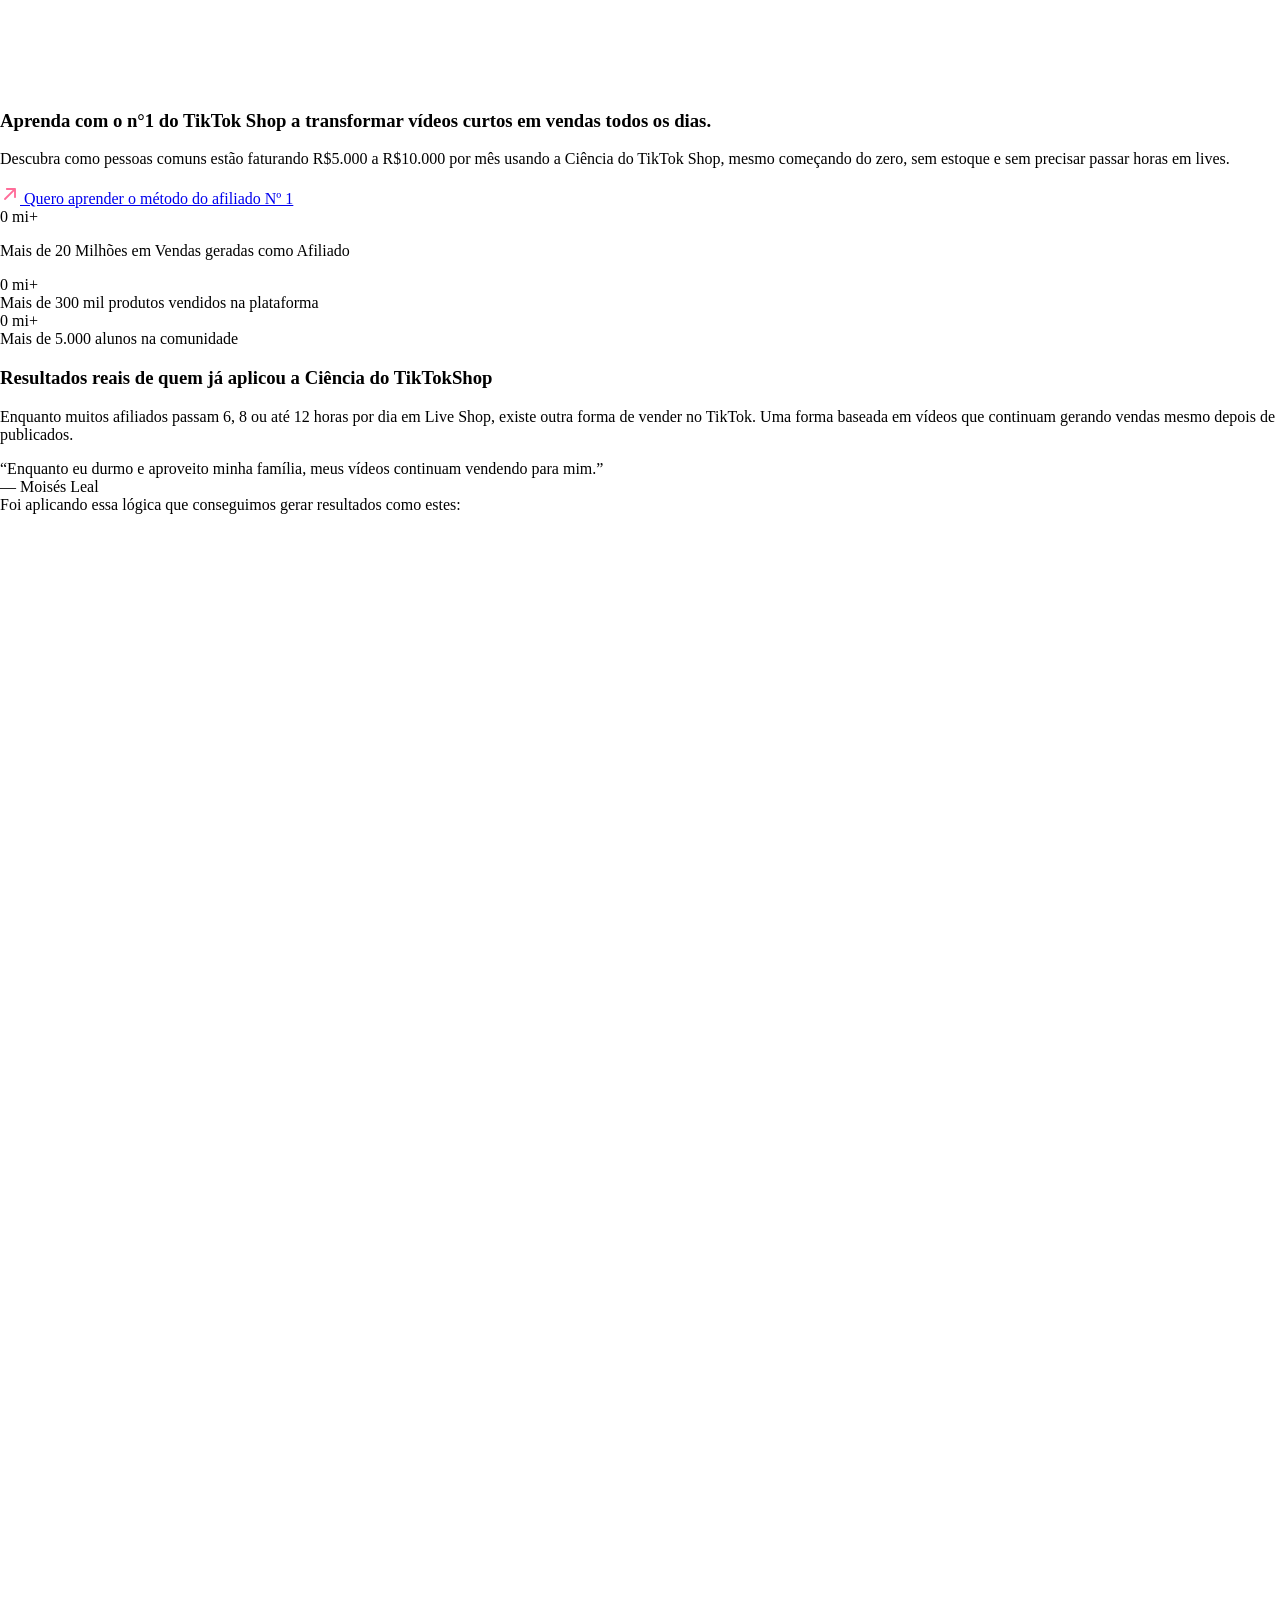
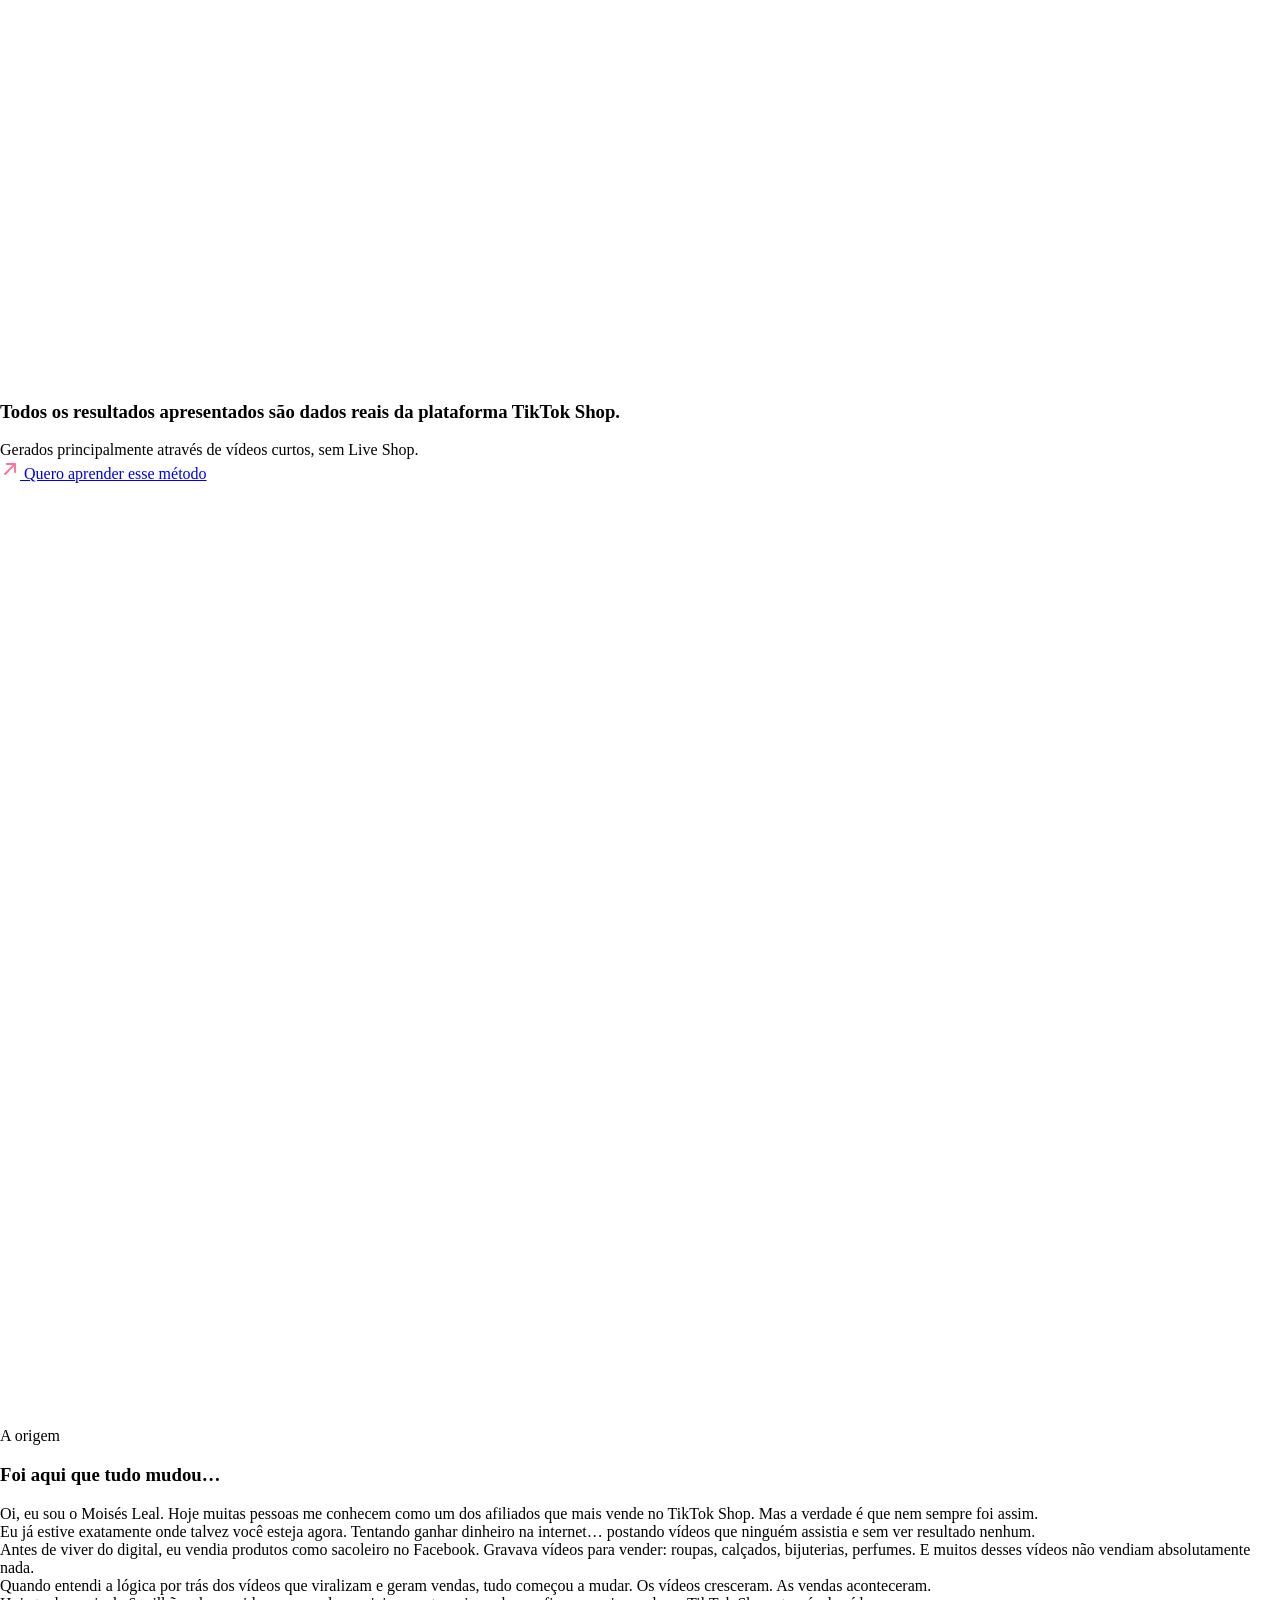
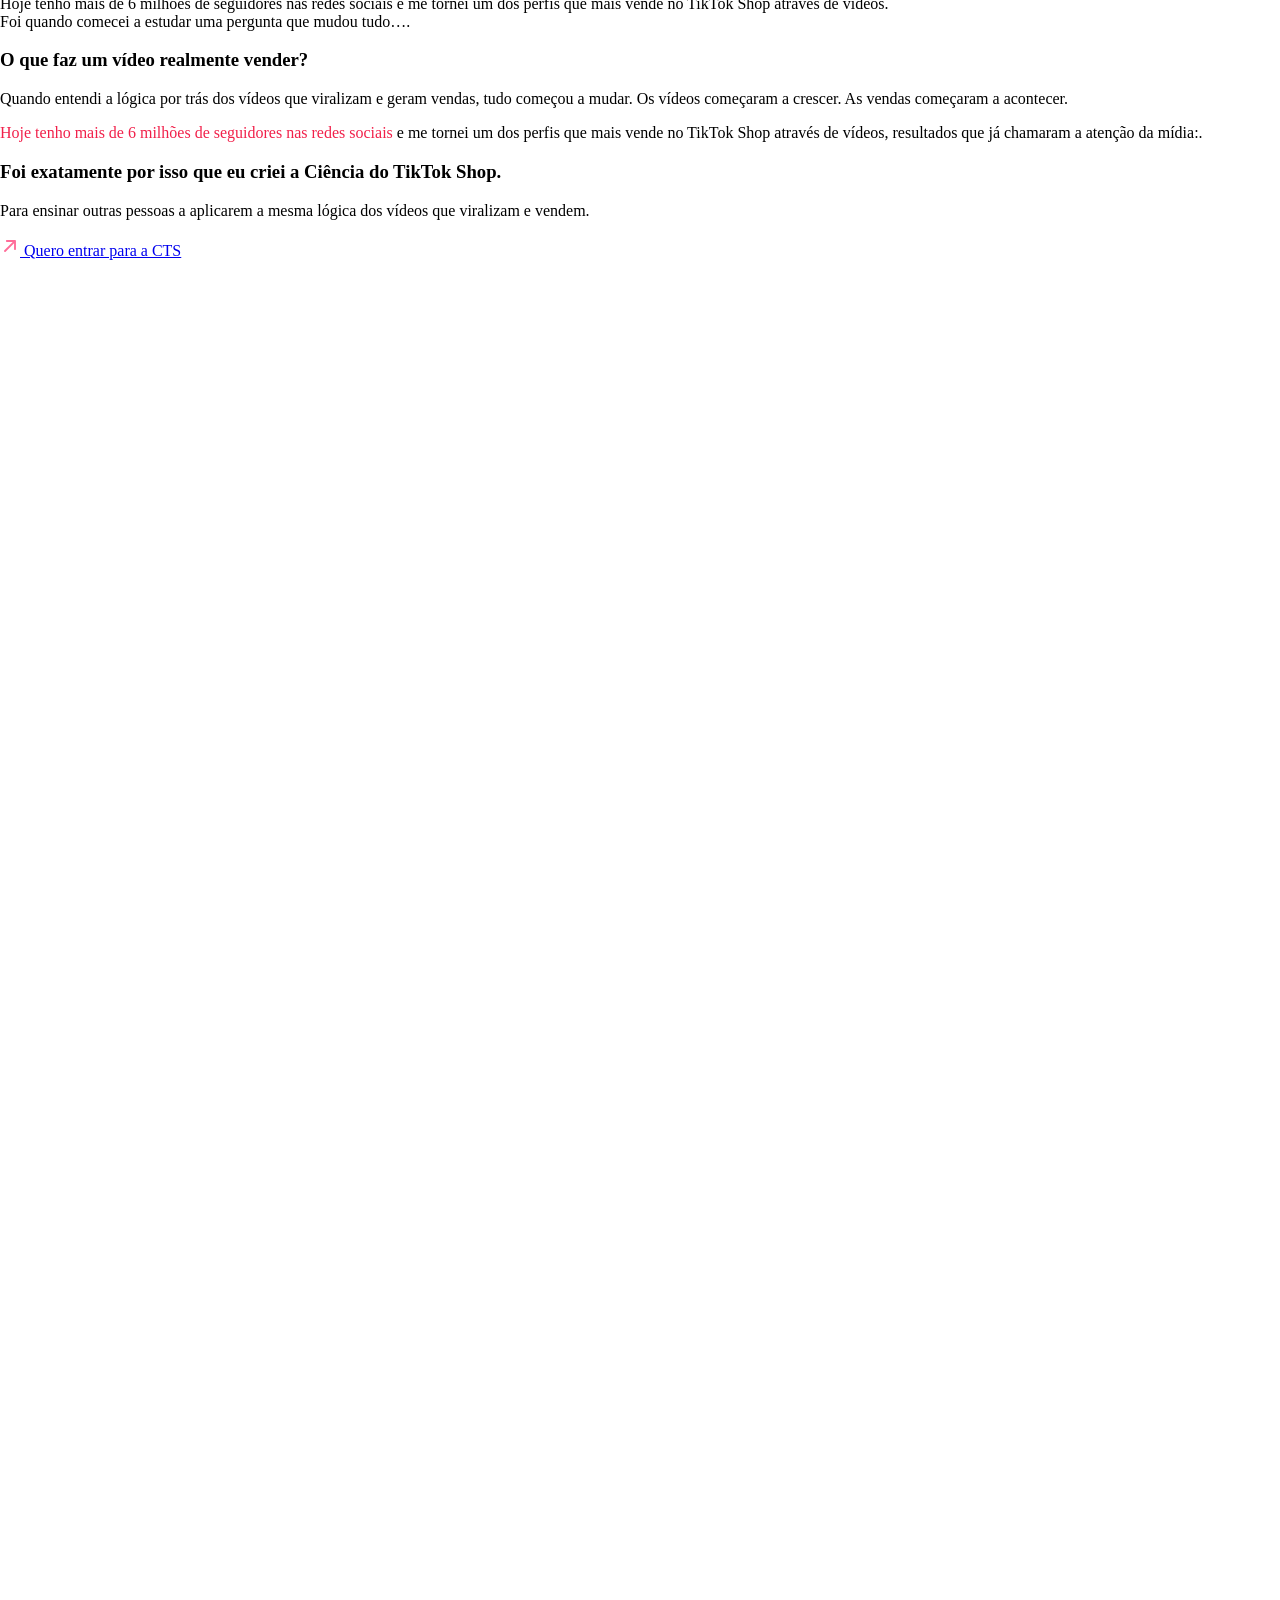
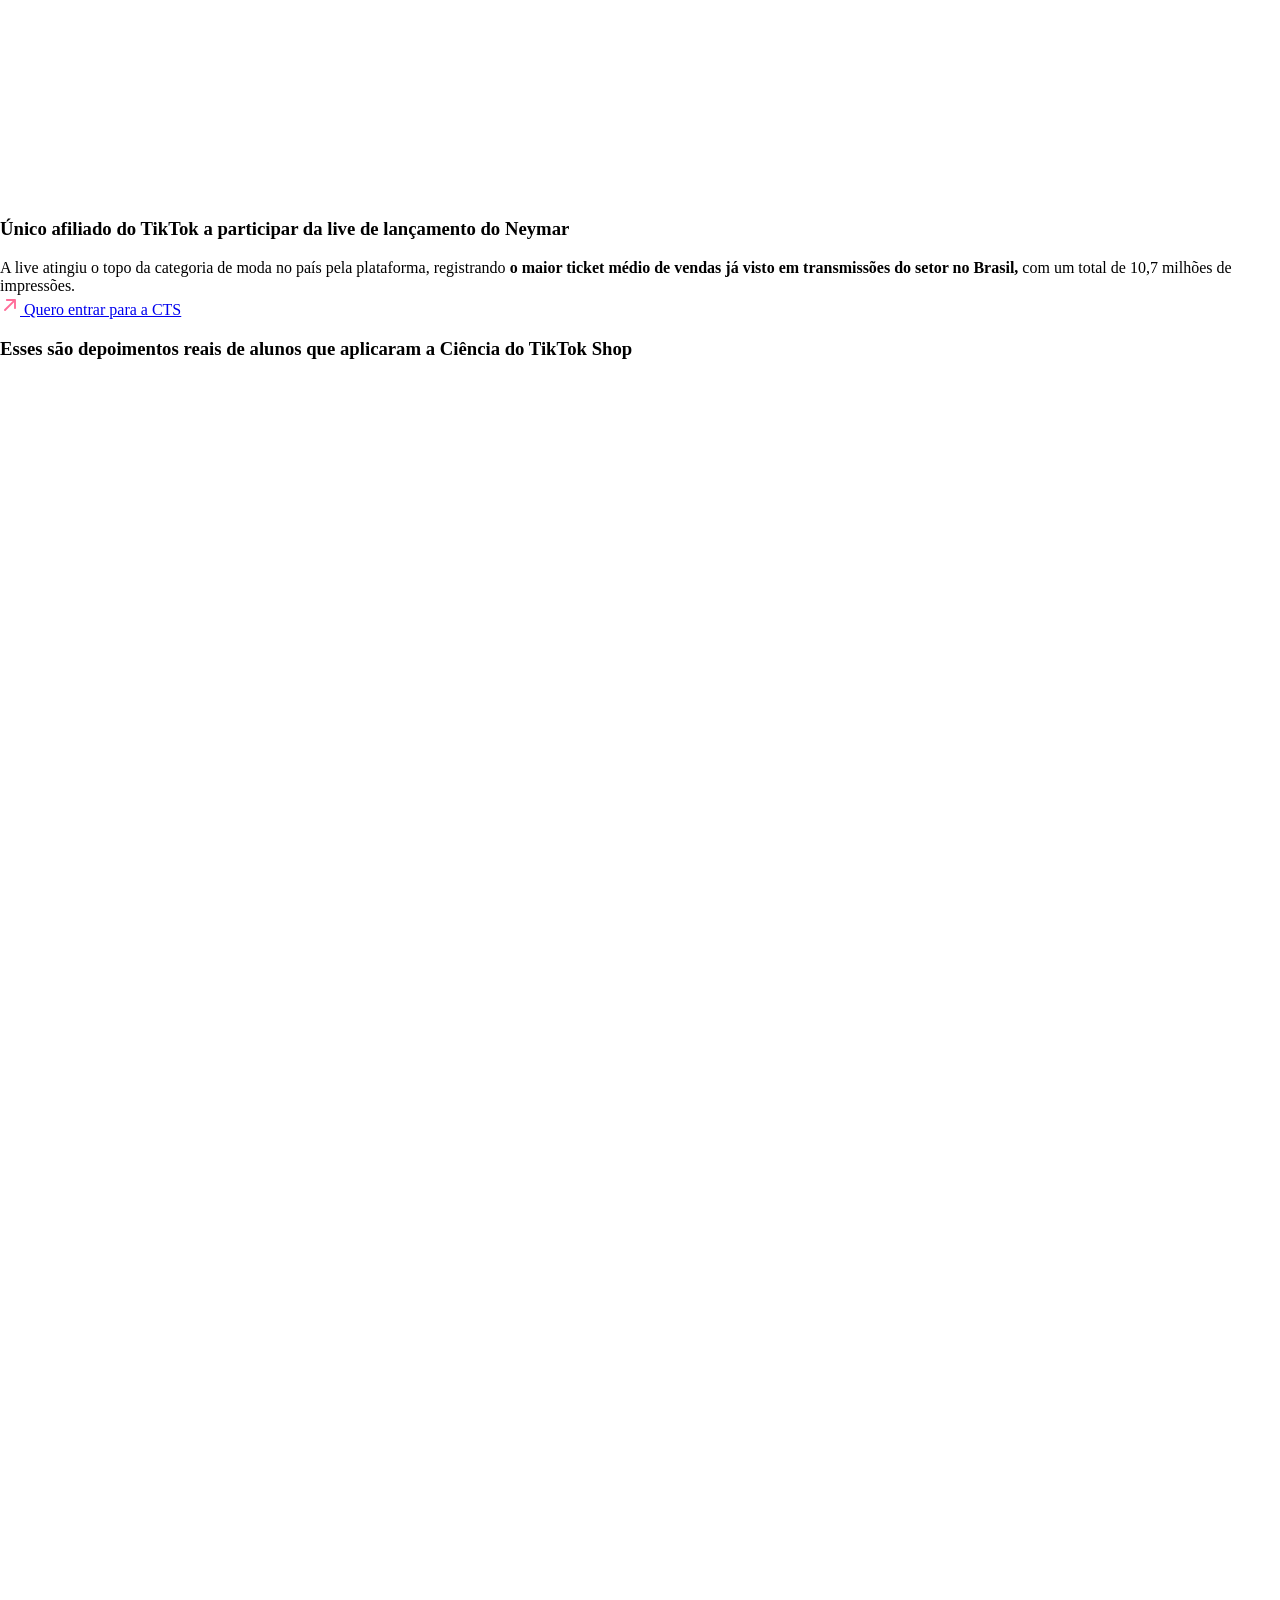
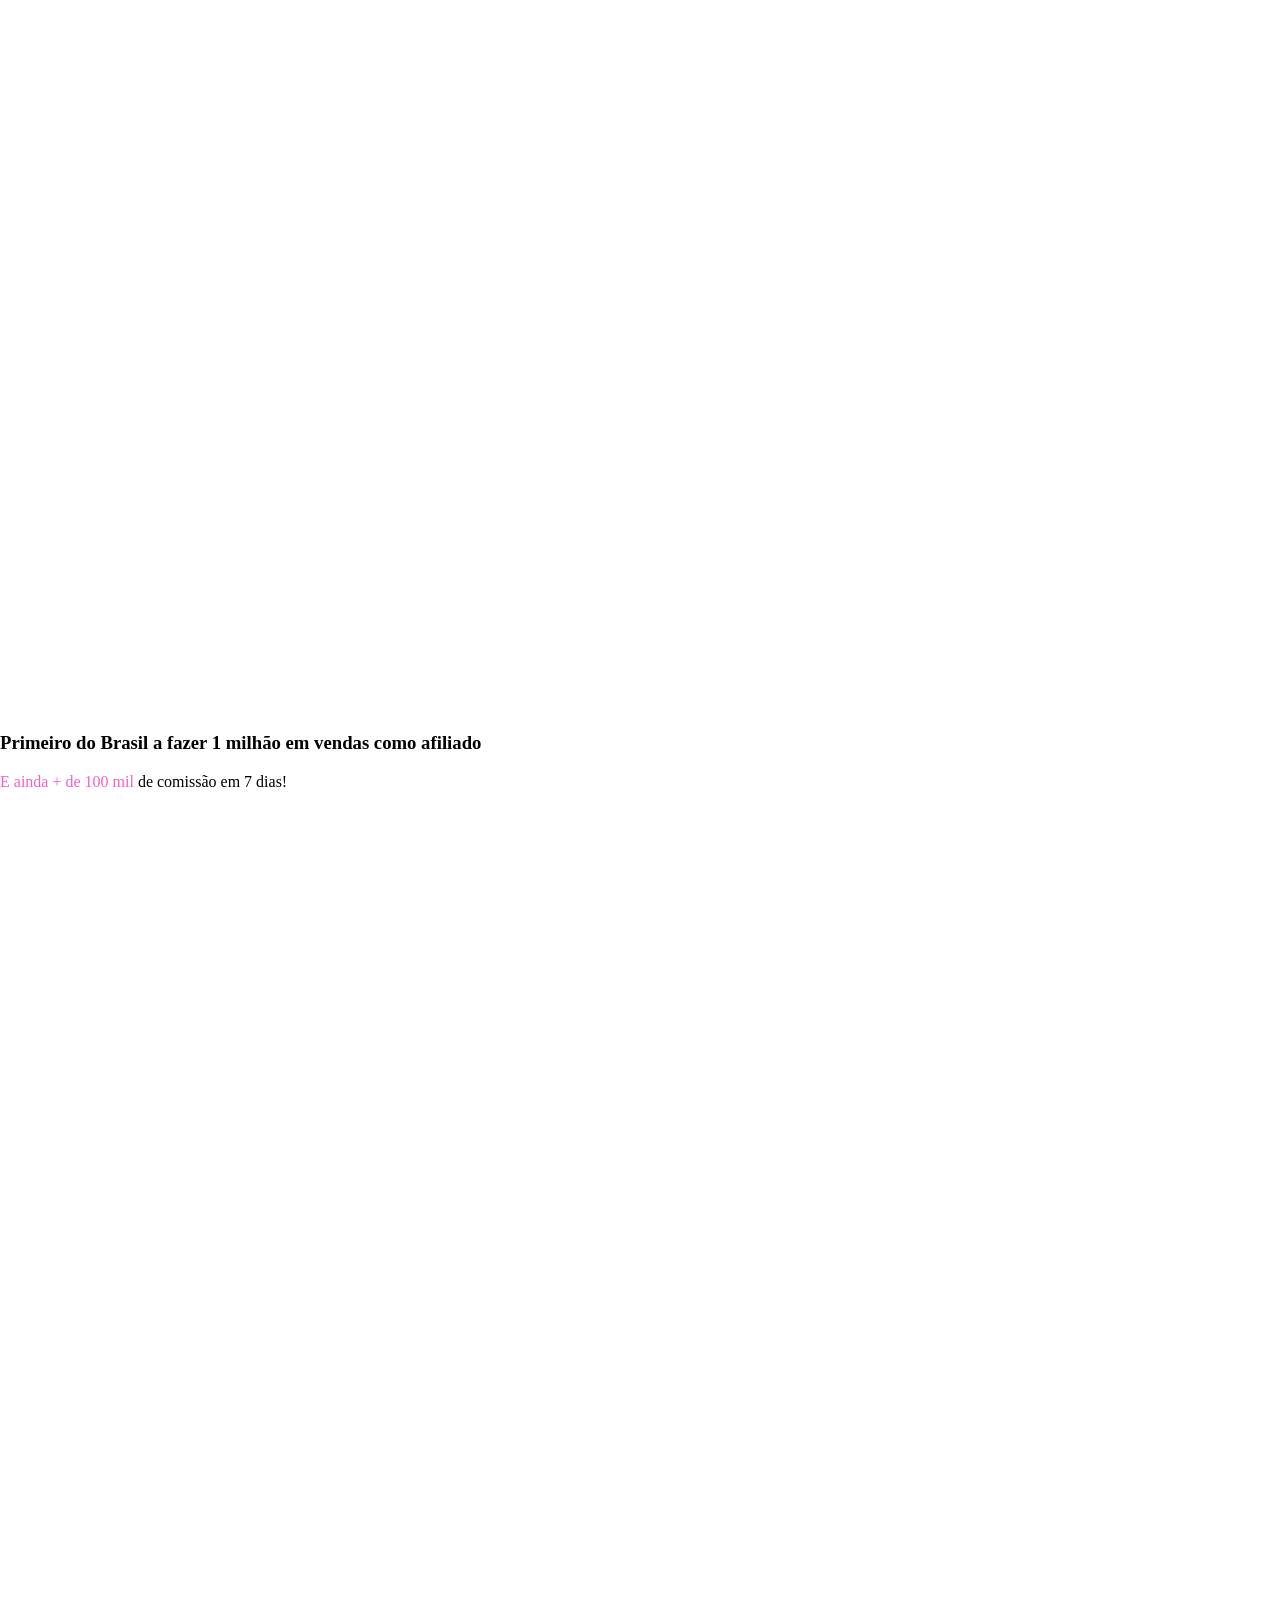
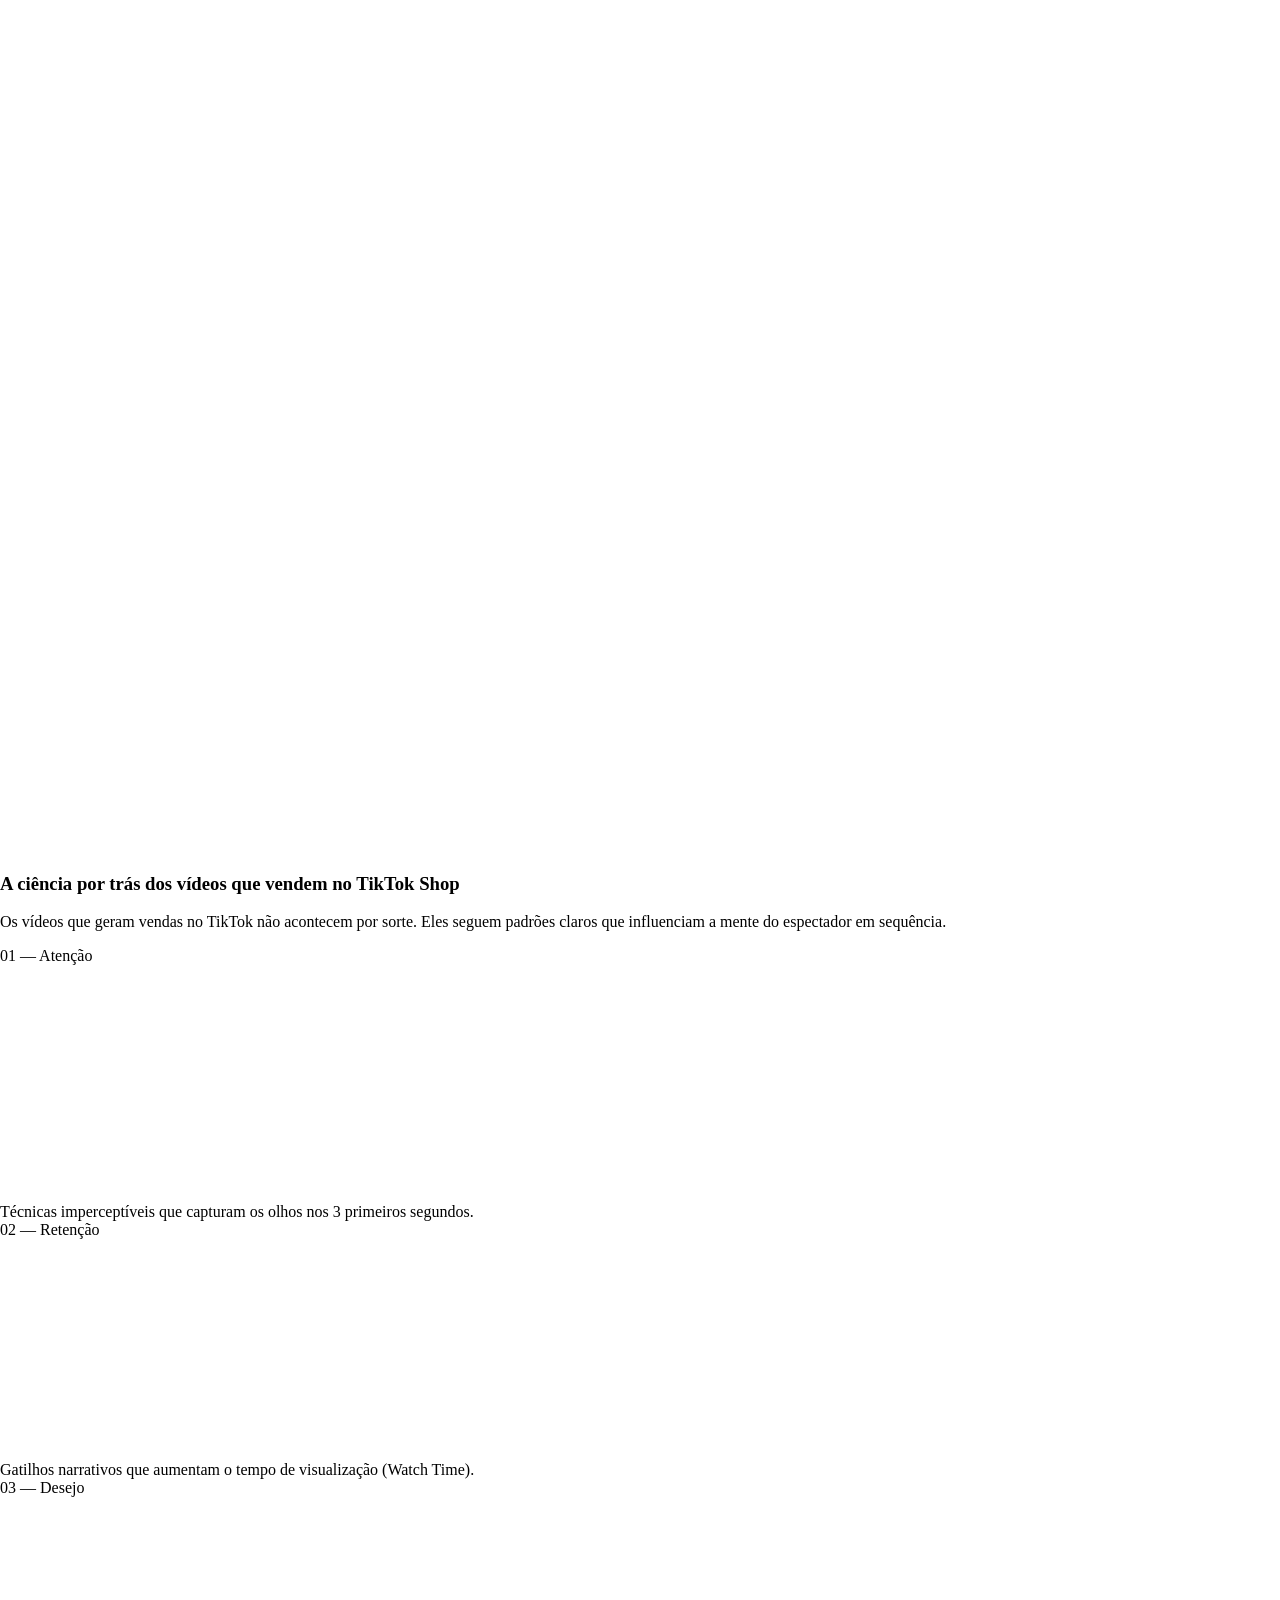
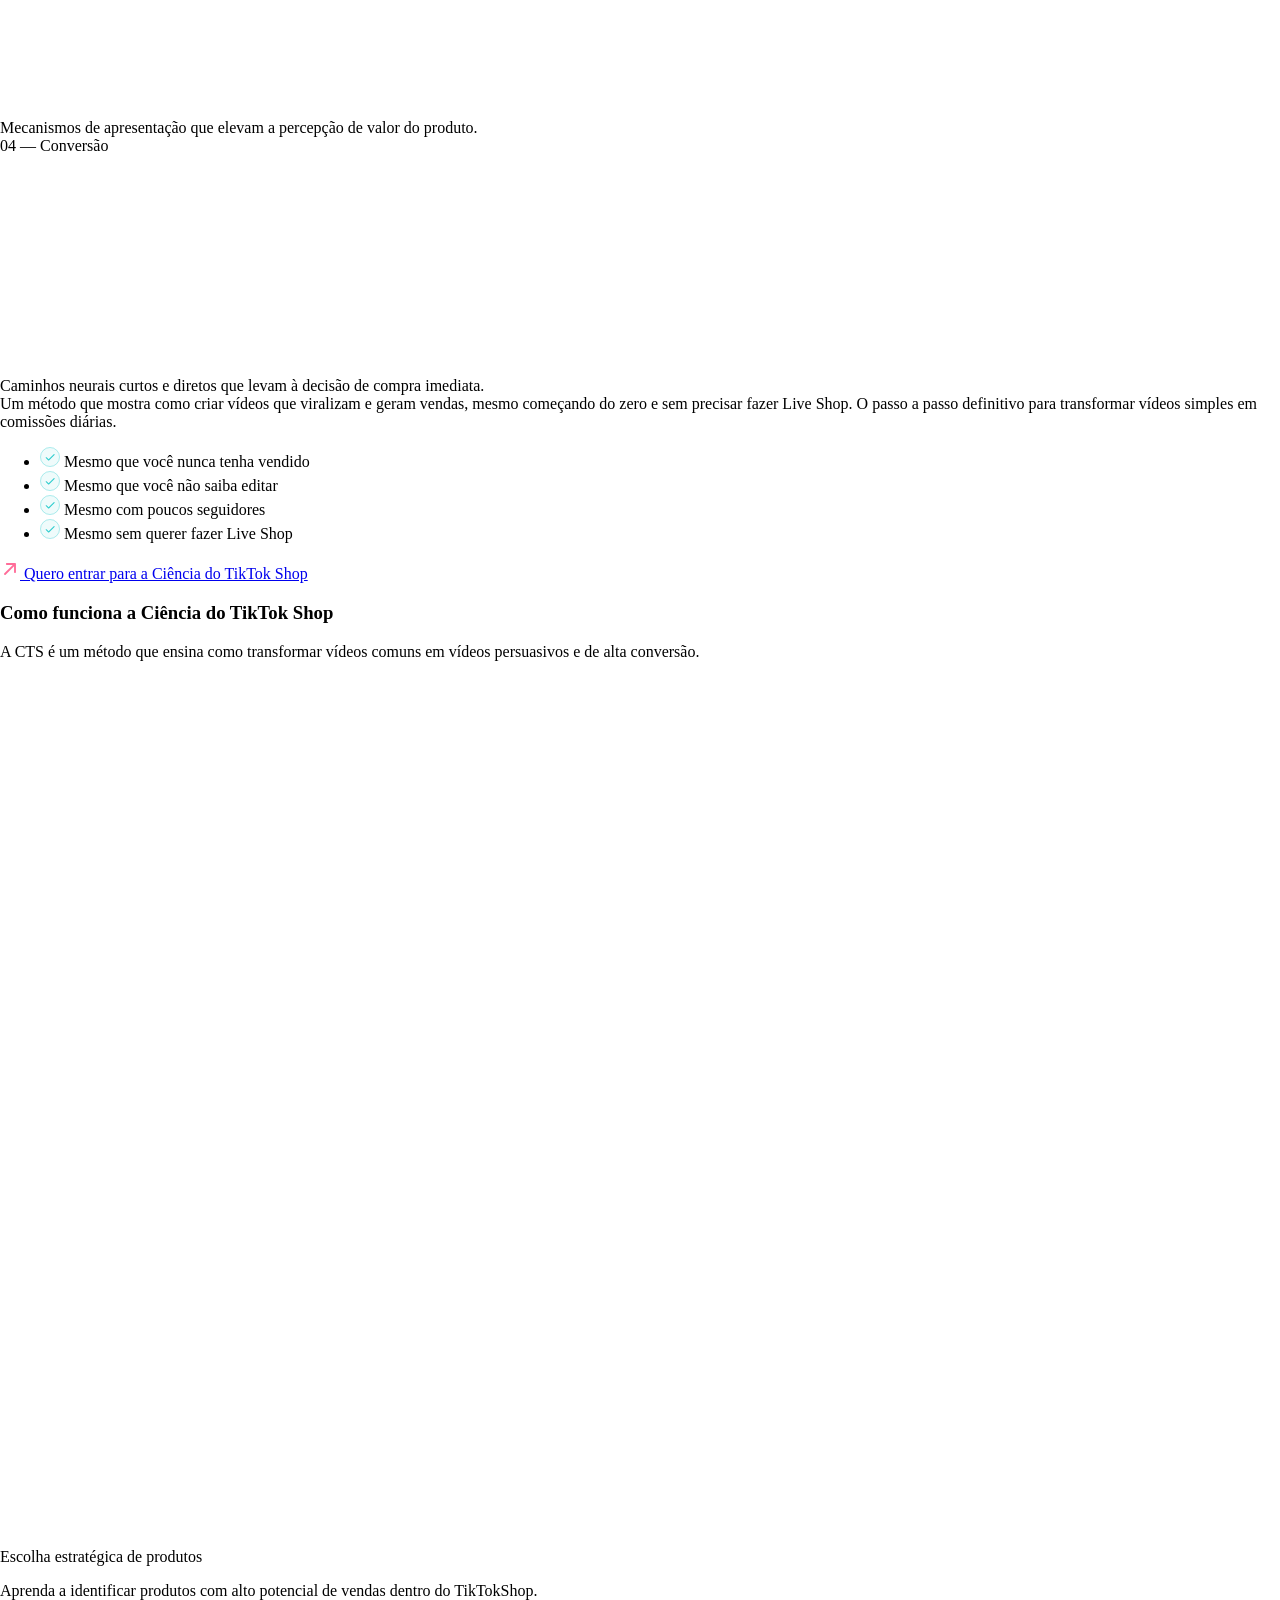
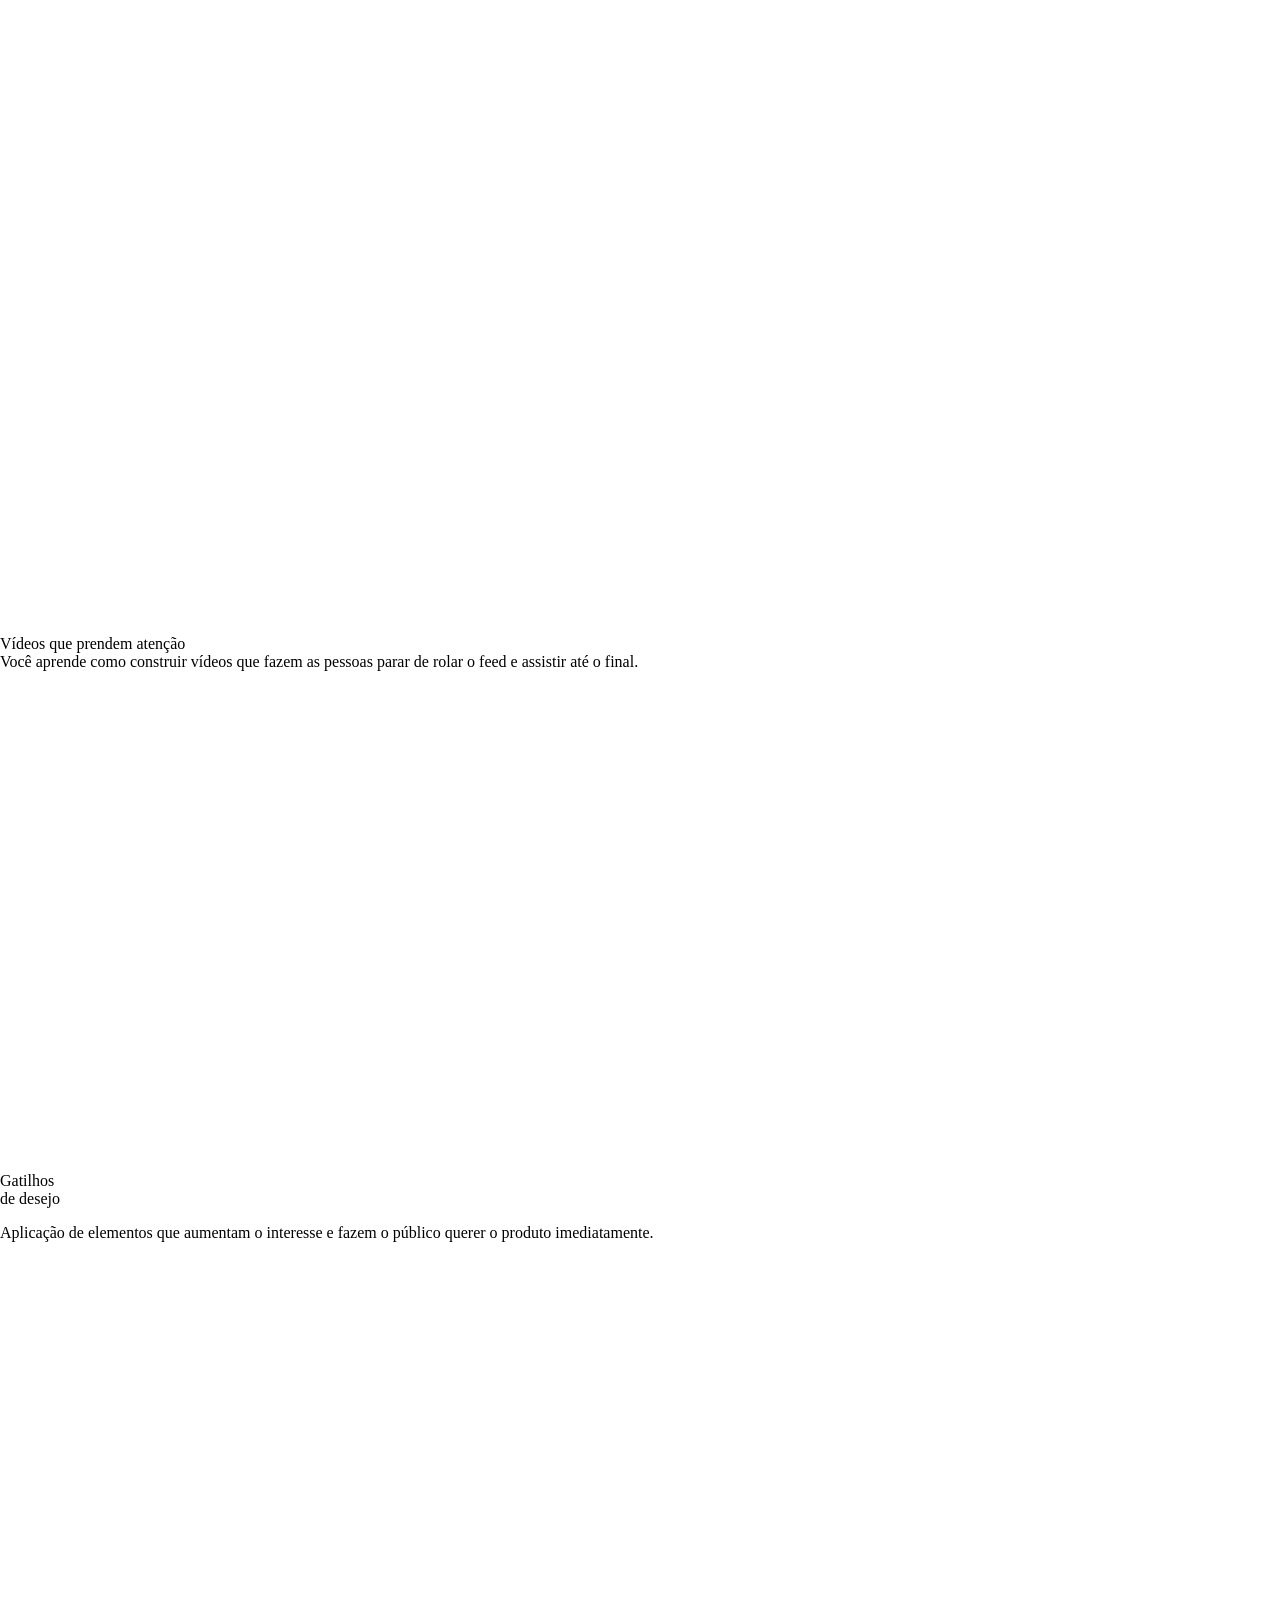
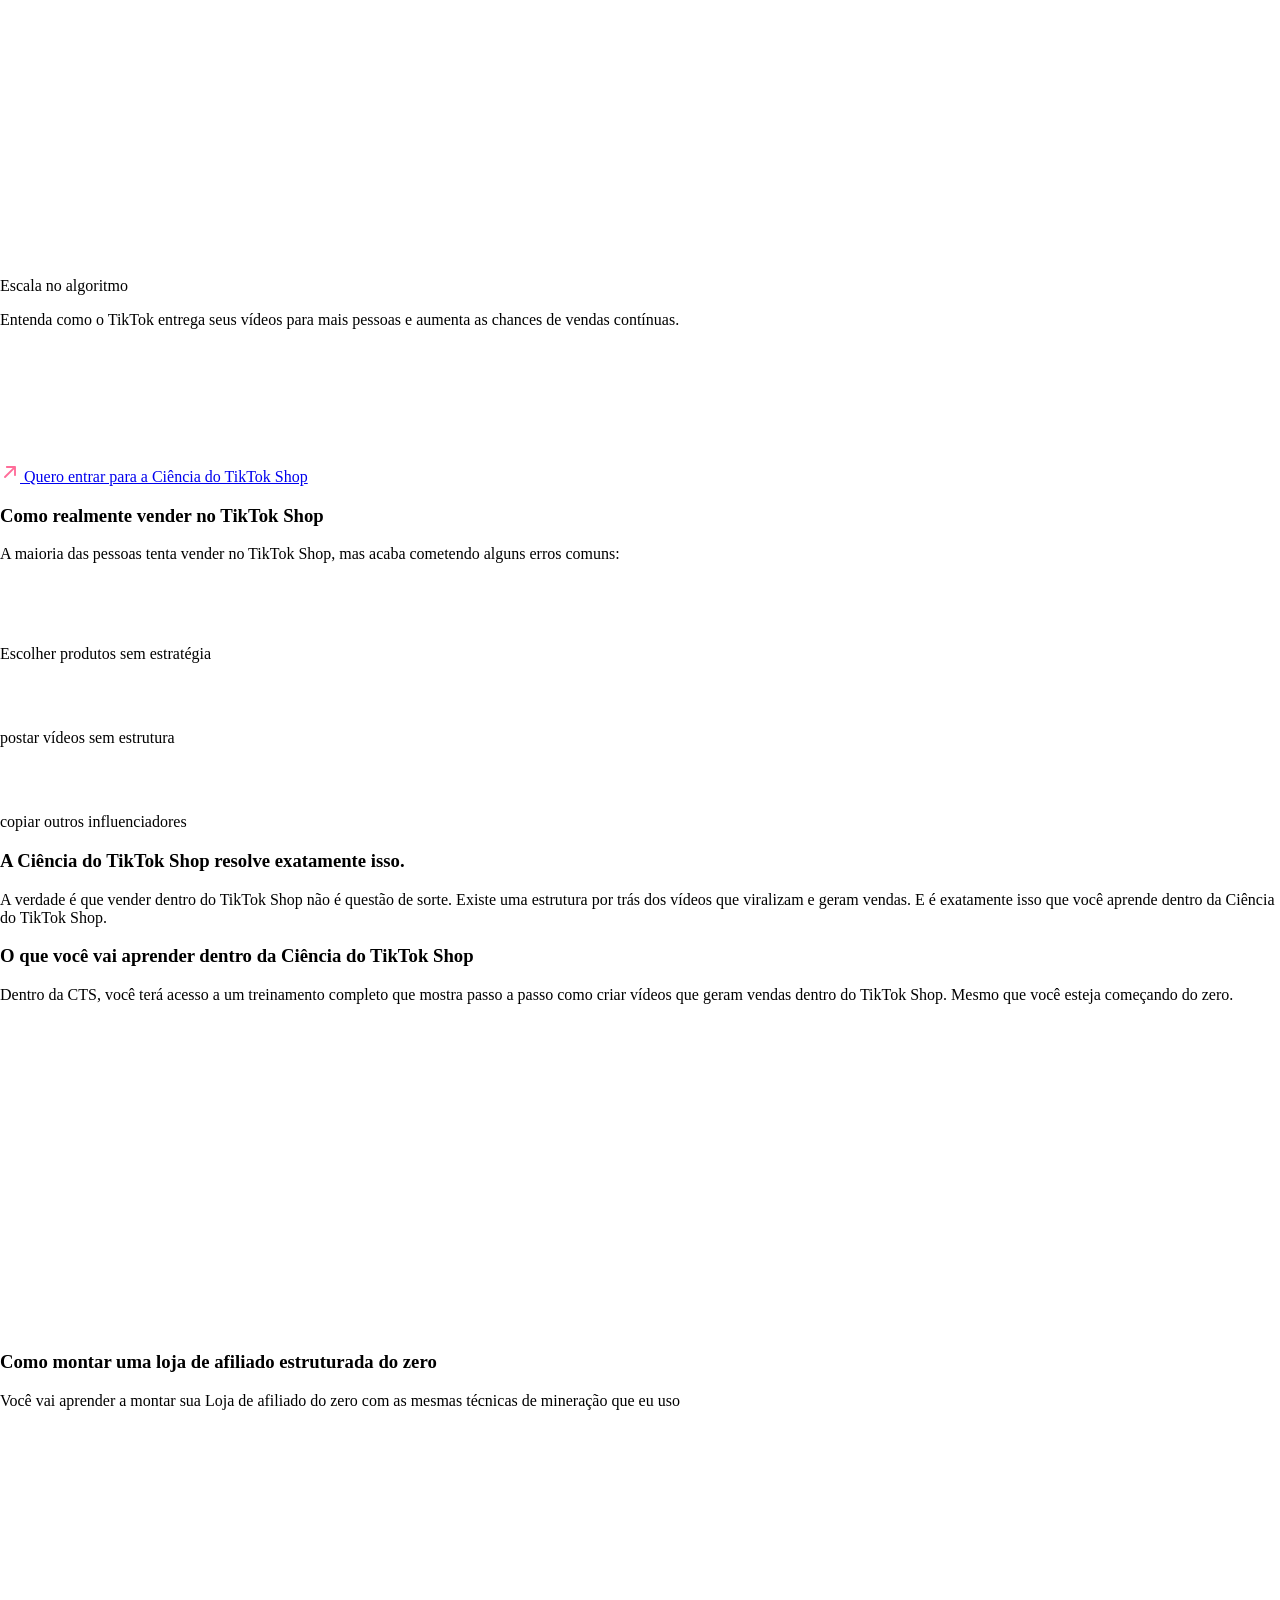
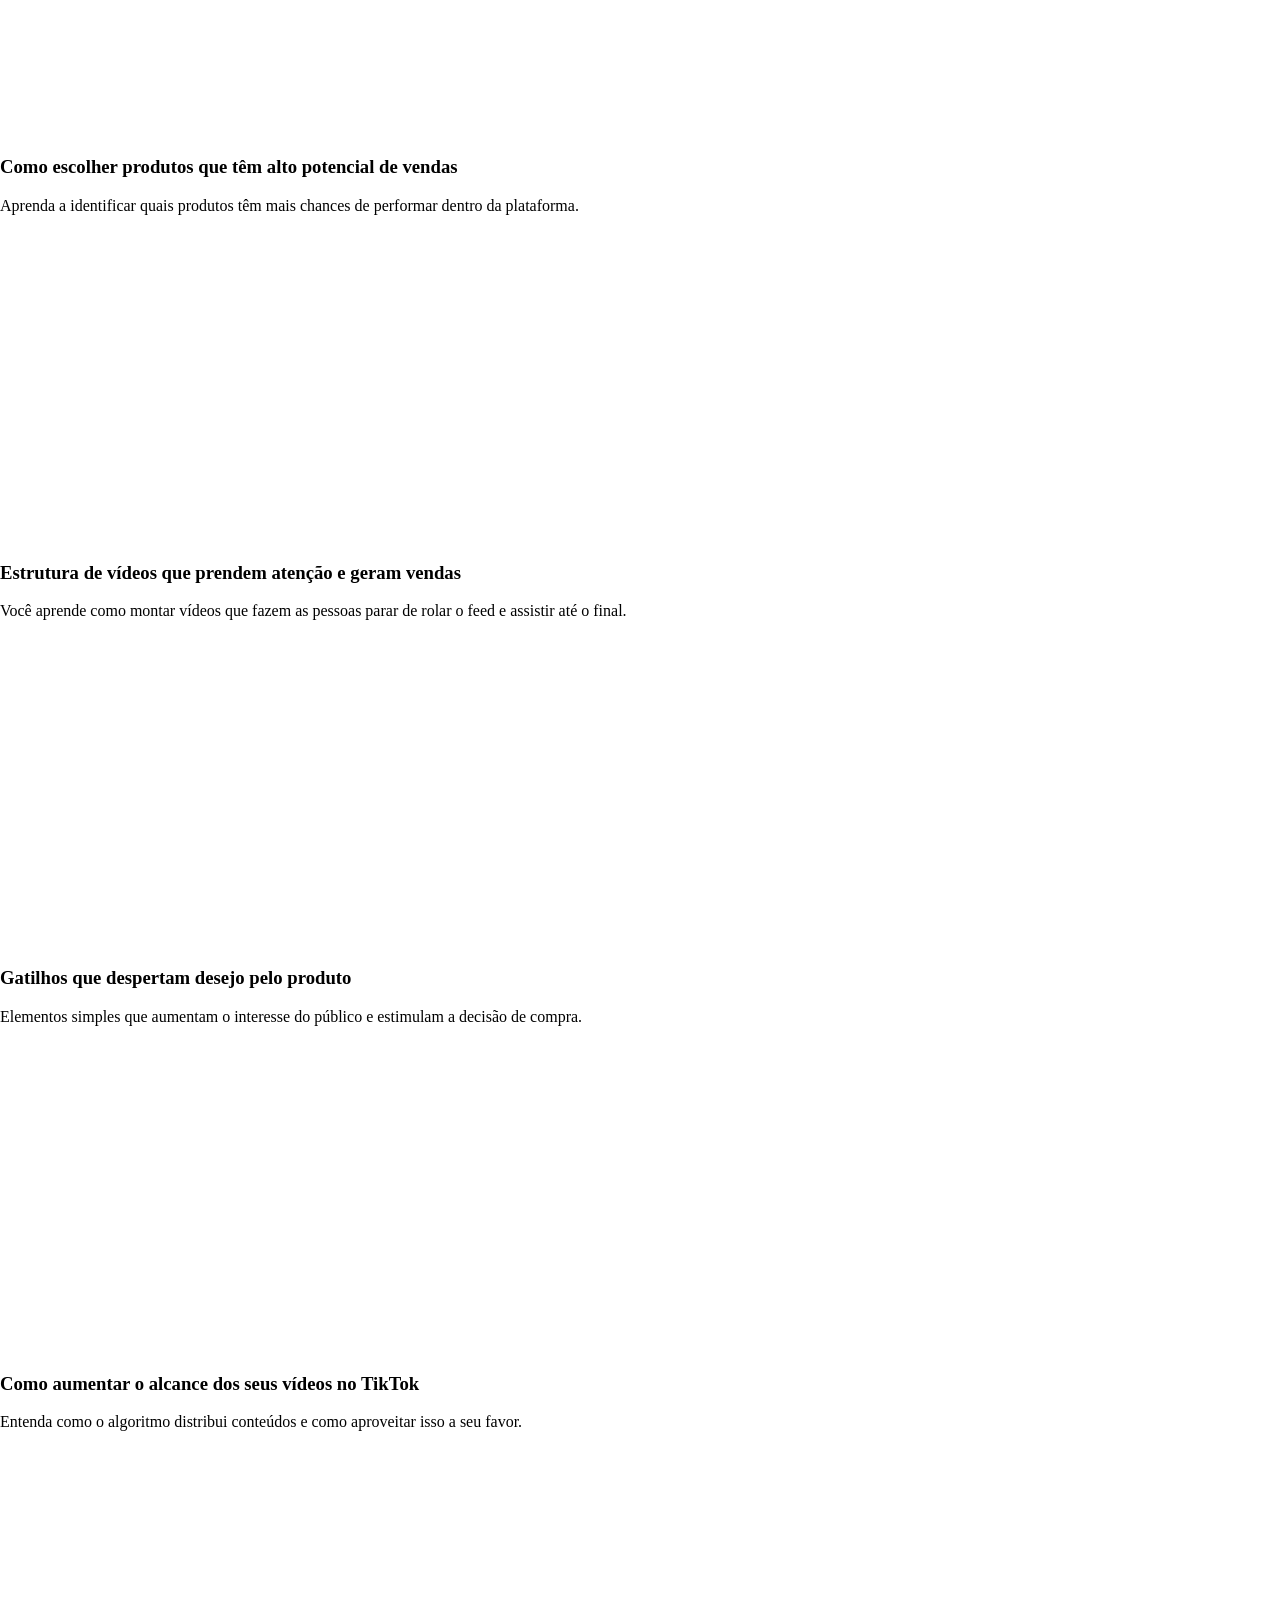
==== index.html @ b84c9a80 "Rename leal.html to index.html" ====
<!DOCTYPE html>
<html lang="pt-BR">
<head><meta charset="UTF-8"><script>if(navigator.userAgent.match(/MSIE|Internet Explorer/i)||navigator.userAgent.match(/Trident\/7\..*?rv:11/i)){var href=document.location.href;if(!href.match(/[?&]nowprocket/)){if(href.indexOf("?")==-1){if(href.indexOf("#")==-1){document.location.href=href+"?nowprocket=1"}else{document.location.href=href.replace("#","?nowprocket=1#")}}else{if(href.indexOf("#")==-1){document.location.href=href+"&nowprocket=1"}else{document.location.href=href.replace("#","&nowprocket=1#")}}}}</script><script>class RocketLazyLoadScripts{constructor(){this.triggerEvents=["keydown","mousedown","mousemove","touchmove","touchstart","touchend","wheel"],this.userEventHandler=this._triggerListener.bind(this),this.touchStartHandler=this._onTouchStart.bind(this),this.touchMoveHandler=this._onTouchMove.bind(this),this.touchEndHandler=this._onTouchEnd.bind(this),this.clickHandler=this._onClick.bind(this),this.interceptedClicks=[],window.addEventListener("pageshow",e=>{this.persisted=e.persisted}),window.addEventListener("DOMContentLoaded",()=>{this._preconnect3rdParties()}),this.delayedScripts={normal:[],async:[],defer:[]},this.trash=[],this.allJQueries=[]}_addUserInteractionListener(e){if(document.hidden){e._triggerListener();return}this.triggerEvents.forEach(t=>window.addEventListener(t,e.userEventHandler,{passive:!0})),window.addEventListener("touchstart",e.touchStartHandler,{passive:!0}),window.addEventListener("mousedown",e.touchStartHandler),document.addEventListener("visibilitychange",e.userEventHandler)}_removeUserInteractionListener(){this.triggerEvents.forEach(e=>window.removeEventListener(e,this.userEventHandler,{passive:!0})),document.removeEventListener("visibilitychange",this.userEventHandler)}_onTouchStart(e){"HTML"!==e.target.tagName&&(window.addEventListener("touchend",this.touchEndHandler),window.addEventListener("mouseup",this.touchEndHandler),window.addEventListener("touchmove",this.touchMoveHandler,{passive:!0}),window.addEventListener("mousemove",this.touchMoveHandler),e.target.addEventListener("click",this.clickHandler),this._renameDOMAttribute(e.target,"onclick","rocket-onclick"),this._pendingClickStarted())}_onTouchMove(e){window.removeEventListener("touchend",this.touchEndHandler),window.removeEventListener("mouseup",this.touchEndHandler),window.removeEventListener("touchmove",this.touchMoveHandler,{passive:!0}),window.removeEventListener("mousemove",this.touchMoveHandler),e.target.removeEventListener("click",this.clickHandler),this._renameDOMAttribute(e.target,"rocket-onclick","onclick"),this._pendingClickFinished()}_onTouchEnd(e){window.removeEventListener("touchend",this.touchEndHandler),window.removeEventListener("mouseup",this.touchEndHandler),window.removeEventListener("touchmove",this.touchMoveHandler,{passive:!0}),window.removeEventListener("mousemove",this.touchMoveHandler)}_onClick(e){e.target.removeEventListener("click",this.clickHandler),this._renameDOMAttribute(e.target,"rocket-onclick","onclick"),this.interceptedClicks.push(e),e.preventDefault(),e.stopPropagation(),e.stopImmediatePropagation(),this._pendingClickFinished()}_replayClicks(){window.removeEventListener("touchstart",this.touchStartHandler,{passive:!0}),window.removeEventListener("mousedown",this.touchStartHandler),this.interceptedClicks.forEach(e=>{e.target.dispatchEvent(new MouseEvent("click",{view:e.view,bubbles:!0,cancelable:!0}))})}_waitForPendingClicks(){return new Promise(e=>{this._isClickPending?this._pendingClickFinished=e:e()})}_pendingClickStarted(){this._isClickPending=!0}_pendingClickFinished(){this._isClickPending=!1}_renameDOMAttribute(e,t,i){e.hasAttribute&&e.hasAttribute(t)&&(event.target.setAttribute(i,event.target.getAttribute(t)),event.target.removeAttribute(t))}_triggerListener(){this._removeUserInteractionListener(this),"loading"===document.readyState?document.addEventListener("DOMContentLoaded",this._loadEverythingNow.bind(this)):this._loadEverythingNow()}_preconnect3rdParties(){let e=[];document.querySelectorAll("script[type=rocketlazyloadscript]").forEach(t=>{if(t.hasAttribute("src")){let i=new URL(t.src).origin;i!==location.origin&&e.push({src:i,crossOrigin:t.crossOrigin||"module"===t.getAttribute("data-rocket-type")})}}),e=[...new Map(e.map(e=>[JSON.stringify(e),e])).values()],this._batchInjectResourceHints(e,"preconnect")}async _loadEverythingNow(){this.lastBreath=Date.now(),this._delayEventListeners(this),this._delayJQueryReady(this),this._handleDocumentWrite(),this._registerAllDelayedScripts(),this._preloadAllScripts(),await this._loadScriptsFromList(this.delayedScripts.normal),await this._loadScriptsFromList(this.delayedScripts.defer),await this._loadScriptsFromList(this.delayedScripts.async);try{await this._triggerDOMContentLoaded(),await this._triggerWindowLoad()}catch(e){console.error(e)}window.dispatchEvent(new Event("rocket-allScriptsLoaded")),this._waitForPendingClicks().then(()=>{this._replayClicks()}),this._emptyTrash()}_registerAllDelayedScripts(){document.querySelectorAll("script[type=rocketlazyloadscript]").forEach(e=>{e.hasAttribute("data-rocket-src")?e.hasAttribute("async")&&!1!==e.async?this.delayedScripts.async.push(e):e.hasAttribute("defer")&&!1!==e.defer||"module"===e.getAttribute("data-rocket-type")?this.delayedScripts.defer.push(e):this.delayedScripts.normal.push(e):this.delayedScripts.normal.push(e)})}async _transformScript(e){return await this._littleBreath(),new Promise(t=>{function i(){e.setAttribute("data-rocket-status","executed"),t()}function r(){e.setAttribute("data-rocket-status","failed"),t()}try{let n=e.getAttribute("data-rocket-type"),s=e.getAttribute("data-rocket-src");if(n?(e.type=n,e.removeAttribute("data-rocket-type")):e.removeAttribute("type"),e.addEventListener("load",i),e.addEventListener("error",r),s)e.src=s,e.removeAttribute("data-rocket-src");else if(navigator.userAgent.indexOf("Firefox/")>0){var a=document.createElement("script");[...e.attributes].forEach(e=>{"type"!==e.nodeName&&a.setAttribute("data-rocket-type"===e.nodeName?"type":e.nodeName,e.nodeValue)}),a.text=e.text,e.parentNode.replaceChild(a,e),i()}else e.src="data:text/javascript;base64,"+btoa(e.text)}catch(o){r()}})}async _loadScriptsFromList(e){let t=e.shift();return t?(await this._transformScript(t),this._loadScriptsFromList(e)):Promise.resolve()}_preloadAllScripts(){this._batchInjectResourceHints([...this.delayedScripts.normal,...this.delayedScripts.defer,...this.delayedScripts.async],"preload")}_batchInjectResourceHints(e,t){var i=document.createDocumentFragment();e.forEach(e=>{let r=e.getAttribute&&e.getAttribute("data-rocket-src")||e.src;if(r){let n=document.createElement("link");n.href=r,n.rel=t,"preconnect"!==t&&(n.as="script"),e.getAttribute&&"module"===e.getAttribute("data-rocket-type")&&(n.crossOrigin=!0),e.crossOrigin&&(n.crossOrigin=e.crossOrigin),e.integrity&&(n.integrity=e.integrity),i.appendChild(n),this.trash.push(n)}}),document.head.appendChild(i)}_delayEventListeners(e){let t={};function i(e,i){!function e(i){!t[i]&&(t[i]={originalFunctions:{add:i.addEventListener,remove:i.removeEventListener},eventsToRewrite:[]},i.addEventListener=function(){arguments[0]=r(arguments[0]),t[i].originalFunctions.add.apply(i,arguments)},i.removeEventListener=function(){arguments[0]=r(arguments[0]),t[i].originalFunctions.remove.apply(i,arguments)});function r(e){return t[i].eventsToRewrite.indexOf(e)>=0?"rocket-"+e:e}}(e),t[e].eventsToRewrite.push(i)}function r(e,t){let i=e[t];Object.defineProperty(e,t,{get:()=>i||function(){},set(r){e["rocket"+t]=i=r}})}i(document,"DOMContentLoaded"),i(window,"DOMContentLoaded"),i(window,"load"),i(window,"pageshow"),i(document,"readystatechange"),r(document,"onreadystatechange"),r(window,"onload"),r(window,"onpageshow"),Object.defineProperty(document,"readyState",{get:()=>e.rocketReadyState,set(t){e.rocketReadyState=t}}),document.readyState="loading"}_delayJQueryReady(e){let t;function i(i){if(i&&i.fn&&!e.allJQueries.includes(i)){i.fn.ready=i.fn.init.prototype.ready=function(t){return e.domReadyFired?t.bind(document)(i):document.addEventListener("rocket-DOMContentLoaded",()=>t.bind(document)(i)),i([])};let r=i.fn.on;i.fn.on=i.fn.init.prototype.on=function(){if(this[0]===window){function e(e){return e.split(" ").map(e=>"load"===e||0===e.indexOf("load.")?"rocket-jquery-load":e).join(" ")}"string"==typeof arguments[0]||arguments[0]instanceof String?arguments[0]=e(arguments[0]):"object"==typeof arguments[0]&&Object.keys(arguments[0]).forEach(t=>{delete Object.assign(arguments[0],{[e(t)]:arguments[0][t]})[t]})}return r.apply(this,arguments),this},e.allJQueries.push(i)}t=i}i(window.jQuery),Object.defineProperty(window,"jQuery",{get:()=>t,set(e){i(e)}})}async _triggerDOMContentLoaded(){this.domReadyFired=!0,document.readyState="interactive",await this._littleBreath(),document.dispatchEvent(new Event("rocket-DOMContentLoaded")),await this._littleBreath(),window.dispatchEvent(new Event("rocket-DOMContentLoaded")),await this._littleBreath(),document.dispatchEvent(new Event("rocket-readystatechange")),await this._littleBreath(),document.rocketonreadystatechange&&document.rocketonreadystatechange()}async _triggerWindowLoad(){document.readyState="complete",await this._littleBreath(),window.dispatchEvent(new Event("rocket-load")),await this._littleBreath(),window.rocketonload&&window.rocketonload(),await this._littleBreath(),this.allJQueries.forEach(e=>e(window).trigger("rocket-jquery-load")),await this._littleBreath();let e=new Event("rocket-pageshow");e.persisted=this.persisted,window.dispatchEvent(e),await this._littleBreath(),window.rocketonpageshow&&window.rocketonpageshow({persisted:this.persisted})}_handleDocumentWrite(){let e=new Map;document.write=document.writeln=function(t){let i=document.currentScript;i||console.error("WPRocket unable to document.write this: "+t);let r=document.createRange(),n=i.parentElement,s=e.get(i);void 0===s&&(s=i.nextSibling,e.set(i,s));let a=document.createDocumentFragment();r.setStart(a,0),a.appendChild(r.createContextualFragment(t)),n.insertBefore(a,s)}}async _littleBreath(){Date.now()-this.lastBreath>45&&(await this._requestAnimFrame(),this.lastBreath=Date.now())}async _requestAnimFrame(){return document.hidden?new Promise(e=>setTimeout(e)):new Promise(e=>requestAnimationFrame(e))}_emptyTrash(){this.trash.forEach(e=>e.remove())}static run(){let e=new RocketLazyLoadScripts;e._addUserInteractionListener(e)}}RocketLazyLoadScripts.run();</script>
	
		<title>Moisés Leal &#8211; Ciência da Viralização</title>
<meta name='robots' content='max-image-preview:large' />
<script type='application/javascript'  id='pys-version-script'>console.log('PixelYourSite Free version 11.2.0.1');</script>
<link rel="alternate" type="application/rss+xml" title="Feed para Moisés Leal &raquo;" href="https://moisesleal.com/feed/" />
<link rel="alternate" type="application/rss+xml" title="Feed de comentários para Moisés Leal &raquo;" href="https://moisesleal.com/comments/feed/" />
<link rel="alternate" title="oEmbed (JSON)" type="application/json+oembed" href="https://moisesleal.com/wp-json/oembed/1.0/embed?url=https%3A%2F%2Fmoisesleal.com%2F" />
<link rel="alternate" title="oEmbed (XML)" type="text/xml+oembed" href="https://moisesleal.com/wp-json/oembed/1.0/embed?url=https%3A%2F%2Fmoisesleal.com%2F&#038;format=xml" />
<style id="wp-img-auto-sizes-contain-inline-css">
img:is([sizes=auto i],[sizes^="auto," i]){contain-intrinsic-size:3000px 1500px}
/*# sourceURL=wp-img-auto-sizes-contain-inline-css */
</style>
<style id="wp-emoji-styles-inline-css">

	img.wp-smiley, img.emoji {
		display: inline !important;
		border: none !important;
		box-shadow: none !important;
		height: 1em !important;
		width: 1em !important;
		margin: 0 0.07em !important;
		vertical-align: -0.1em !important;
		background: none !important;
		padding: 0 !important;
	}
/*# sourceURL=wp-emoji-styles-inline-css */
</style>
<style id="global-styles-inline-css">
:root{--wp--preset--aspect-ratio--square: 1;--wp--preset--aspect-ratio--4-3: 4/3;--wp--preset--aspect-ratio--3-4: 3/4;--wp--preset--aspect-ratio--3-2: 3/2;--wp--preset--aspect-ratio--2-3: 2/3;--wp--preset--aspect-ratio--16-9: 16/9;--wp--preset--aspect-ratio--9-16: 9/16;--wp--preset--color--black: #000000;--wp--preset--color--cyan-bluish-gray: #abb8c3;--wp--preset--color--white: #ffffff;--wp--preset--color--pale-pink: #f78da7;--wp--preset--color--vivid-red: #cf2e2e;--wp--preset--color--luminous-vivid-orange: #ff6900;--wp--preset--color--luminous-vivid-amber: #fcb900;--wp--preset--color--light-green-cyan: #7bdcb5;--wp--preset--color--vivid-green-cyan: #00d084;--wp--preset--color--pale-cyan-blue: #8ed1fc;--wp--preset--color--vivid-cyan-blue: #0693e3;--wp--preset--color--vivid-purple: #9b51e0;--wp--preset--gradient--vivid-cyan-blue-to-vivid-purple: linear-gradient(135deg,rgb(6,147,227) 0%,rgb(155,81,224) 100%);--wp--preset--gradient--light-green-cyan-to-vivid-green-cyan: linear-gradient(135deg,rgb(122,220,180) 0%,rgb(0,208,130) 100%);--wp--preset--gradient--luminous-vivid-amber-to-luminous-vivid-orange: linear-gradient(135deg,rgb(252,185,0) 0%,rgb(255,105,0) 100%);--wp--preset--gradient--luminous-vivid-orange-to-vivid-red: linear-gradient(135deg,rgb(255,105,0) 0%,rgb(207,46,46) 100%);--wp--preset--gradient--very-light-gray-to-cyan-bluish-gray: linear-gradient(135deg,rgb(238,238,238) 0%,rgb(169,184,195) 100%);--wp--preset--gradient--cool-to-warm-spectrum: linear-gradient(135deg,rgb(74,234,220) 0%,rgb(151,120,209) 20%,rgb(207,42,186) 40%,rgb(238,44,130) 60%,rgb(251,105,98) 80%,rgb(254,248,76) 100%);--wp--preset--gradient--blush-light-purple: linear-gradient(135deg,rgb(255,206,236) 0%,rgb(152,150,240) 100%);--wp--preset--gradient--blush-bordeaux: linear-gradient(135deg,rgb(254,205,165) 0%,rgb(254,45,45) 50%,rgb(107,0,62) 100%);--wp--preset--gradient--luminous-dusk: linear-gradient(135deg,rgb(255,203,112) 0%,rgb(199,81,192) 50%,rgb(65,88,208) 100%);--wp--preset--gradient--pale-ocean: linear-gradient(135deg,rgb(255,245,203) 0%,rgb(182,227,212) 50%,rgb(51,167,181) 100%);--wp--preset--gradient--electric-grass: linear-gradient(135deg,rgb(202,248,128) 0%,rgb(113,206,126) 100%);--wp--preset--gradient--midnight: linear-gradient(135deg,rgb(2,3,129) 0%,rgb(40,116,252) 100%);--wp--preset--font-size--small: 13px;--wp--preset--font-size--medium: 20px;--wp--preset--font-size--large: 36px;--wp--preset--font-size--x-large: 42px;--wp--preset--spacing--20: 0.44rem;--wp--preset--spacing--30: 0.67rem;--wp--preset--spacing--40: 1rem;--wp--preset--spacing--50: 1.5rem;--wp--preset--spacing--60: 2.25rem;--wp--preset--spacing--70: 3.38rem;--wp--preset--spacing--80: 5.06rem;--wp--preset--shadow--natural: 6px 6px 9px rgba(0, 0, 0, 0.2);--wp--preset--shadow--deep: 12px 12px 50px rgba(0, 0, 0, 0.4);--wp--preset--shadow--sharp: 6px 6px 0px rgba(0, 0, 0, 0.2);--wp--preset--shadow--outlined: 6px 6px 0px -3px rgb(255, 255, 255), 6px 6px rgb(0, 0, 0);--wp--preset--shadow--crisp: 6px 6px 0px rgb(0, 0, 0);}:root { --wp--style--global--content-size: 800px;--wp--style--global--wide-size: 1200px; }:where(body) { margin: 0; }.wp-site-blocks > .alignleft { float: left; margin-right: 2em; }.wp-site-blocks > .alignright { float: right; margin-left: 2em; }.wp-site-blocks > .aligncenter { justify-content: center; margin-left: auto; margin-right: auto; }:where(.wp-site-blocks) > * { margin-block-start: 24px; margin-block-end: 0; }:where(.wp-site-blocks) > :first-child { margin-block-start: 0; }:where(.wp-site-blocks) > :last-child { margin-block-end: 0; }:root { --wp--style--block-gap: 24px; }:root :where(.is-layout-flow) > :first-child{margin-block-start: 0;}:root :where(.is-layout-flow) > :last-child{margin-block-end: 0;}:root :where(.is-layout-flow) > *{margin-block-start: 24px;margin-block-end: 0;}:root :where(.is-layout-constrained) > :first-child{margin-block-start: 0;}:root :where(.is-layout-constrained) > :last-child{margin-block-end: 0;}:root :where(.is-layout-constrained) > *{margin-block-start: 24px;margin-block-end: 0;}:root :where(.is-layout-flex){gap: 24px;}:root :where(.is-layout-grid){gap: 24px;}.is-layout-flow > .alignleft{float: left;margin-inline-start: 0;margin-inline-end: 2em;}.is-layout-flow > .alignright{float: right;margin-inline-start: 2em;margin-inline-end: 0;}.is-layout-flow > .aligncenter{margin-left: auto !important;margin-right: auto !important;}.is-layout-constrained > .alignleft{float: left;margin-inline-start: 0;margin-inline-end: 2em;}.is-layout-constrained > .alignright{float: right;margin-inline-start: 2em;margin-inline-end: 0;}.is-layout-constrained > .aligncenter{margin-left: auto !important;margin-right: auto !important;}.is-layout-constrained > :where(:not(.alignleft):not(.alignright):not(.alignfull)){max-width: var(--wp--style--global--content-size);margin-left: auto !important;margin-right: auto !important;}.is-layout-constrained > .alignwide{max-width: var(--wp--style--global--wide-size);}body .is-layout-flex{display: flex;}.is-layout-flex{flex-wrap: wrap;align-items: center;}.is-layout-flex > :is(*, div){margin: 0;}body .is-layout-grid{display: grid;}.is-layout-grid > :is(*, div){margin: 0;}body{padding-top: 0px;padding-right: 0px;padding-bottom: 0px;padding-left: 0px;}:root :where(.wp-element-button, .wp-block-button__link){background-color: #32373c;border-width: 0;color: #fff;font-family: inherit;font-size: inherit;font-style: inherit;font-weight: inherit;letter-spacing: inherit;line-height: inherit;padding-top: calc(0.667em + 2px);padding-right: calc(1.333em + 2px);padding-bottom: calc(0.667em + 2px);padding-left: calc(1.333em + 2px);text-decoration: none;text-transform: inherit;}.has-black-color{color: var(--wp--preset--color--black) !important;}.has-cyan-bluish-gray-color{color: var(--wp--preset--color--cyan-bluish-gray) !important;}.has-white-color{color: var(--wp--preset--color--white) !important;}.has-pale-pink-color{color: var(--wp--preset--color--pale-pink) !important;}.has-vivid-red-color{color: var(--wp--preset--color--vivid-red) !important;}.has-luminous-vivid-orange-color{color: var(--wp--preset--color--luminous-vivid-orange) !important;}.has-luminous-vivid-amber-color{color: var(--wp--preset--color--luminous-vivid-amber) !important;}.has-light-green-cyan-color{color: var(--wp--preset--color--light-green-cyan) !important;}.has-vivid-green-cyan-color{color: var(--wp--preset--color--vivid-green-cyan) !important;}.has-pale-cyan-blue-color{color: var(--wp--preset--color--pale-cyan-blue) !important;}.has-vivid-cyan-blue-color{color: var(--wp--preset--color--vivid-cyan-blue) !important;}.has-vivid-purple-color{color: var(--wp--preset--color--vivid-purple) !important;}.has-black-background-color{background-color: var(--wp--preset--color--black) !important;}.has-cyan-bluish-gray-background-color{background-color: var(--wp--preset--color--cyan-bluish-gray) !important;}.has-white-background-color{background-color: var(--wp--preset--color--white) !important;}.has-pale-pink-background-color{background-color: var(--wp--preset--color--pale-pink) !important;}.has-vivid-red-background-color{background-color: var(--wp--preset--color--vivid-red) !important;}.has-luminous-vivid-orange-background-color{background-color: var(--wp--preset--color--luminous-vivid-orange) !important;}.has-luminous-vivid-amber-background-color{background-color: var(--wp--preset--color--luminous-vivid-amber) !important;}.has-light-green-cyan-background-color{background-color: var(--wp--preset--color--light-green-cyan) !important;}.has-vivid-green-cyan-background-color{background-color: var(--wp--preset--color--vivid-green-cyan) !important;}.has-pale-cyan-blue-background-color{background-color: var(--wp--preset--color--pale-cyan-blue) !important;}.has-vivid-cyan-blue-background-color{background-color: var(--wp--preset--color--vivid-cyan-blue) !important;}.has-vivid-purple-background-color{background-color: var(--wp--preset--color--vivid-purple) !important;}.has-black-border-color{border-color: var(--wp--preset--color--black) !important;}.has-cyan-bluish-gray-border-color{border-color: var(--wp--preset--color--cyan-bluish-gray) !important;}.has-white-border-color{border-color: var(--wp--preset--color--white) !important;}.has-pale-pink-border-color{border-color: var(--wp--preset--color--pale-pink) !important;}.has-vivid-red-border-color{border-color: var(--wp--preset--color--vivid-red) !important;}.has-luminous-vivid-orange-border-color{border-color: var(--wp--preset--color--luminous-vivid-orange) !important;}.has-luminous-vivid-amber-border-color{border-color: var(--wp--preset--color--luminous-vivid-amber) !important;}.has-light-green-cyan-border-color{border-color: var(--wp--preset--color--light-green-cyan) !important;}.has-vivid-green-cyan-border-color{border-color: var(--wp--preset--color--vivid-green-cyan) !important;}.has-pale-cyan-blue-border-color{border-color: var(--wp--preset--color--pale-cyan-blue) !important;}.has-vivid-cyan-blue-border-color{border-color: var(--wp--preset--color--vivid-cyan-blue) !important;}.has-vivid-purple-border-color{border-color: var(--wp--preset--color--vivid-purple) !important;}.has-vivid-cyan-blue-to-vivid-purple-gradient-background{background: var(--wp--preset--gradient--vivid-cyan-blue-to-vivid-purple) !important;}.has-light-green-cyan-to-vivid-green-cyan-gradient-background{background: var(--wp--preset--gradient--light-green-cyan-to-vivid-green-cyan) !important;}.has-luminous-vivid-amber-to-luminous-vivid-orange-gradient-background{background: var(--wp--preset--gradient--luminous-vivid-amber-to-luminous-vivid-orange) !important;}.has-luminous-vivid-orange-to-vivid-red-gradient-background{background: var(--wp--preset--gradient--luminous-vivid-orange-to-vivid-red) !important;}.has-very-light-gray-to-cyan-bluish-gray-gradient-background{background: var(--wp--preset--gradient--very-light-gray-to-cyan-bluish-gray) !important;}.has-cool-to-warm-spectrum-gradient-background{background: var(--wp--preset--gradient--cool-to-warm-spectrum) !important;}.has-blush-light-purple-gradient-background{background: var(--wp--preset--gradient--blush-light-purple) !important;}.has-blush-bordeaux-gradient-background{background: var(--wp--preset--gradient--blush-bordeaux) !important;}.has-luminous-dusk-gradient-background{background: var(--wp--preset--gradient--luminous-dusk) !important;}.has-pale-ocean-gradient-background{background: var(--wp--preset--gradient--pale-ocean) !important;}.has-electric-grass-gradient-background{background: var(--wp--preset--gradient--electric-grass) !important;}.has-midnight-gradient-background{background: var(--wp--preset--gradient--midnight) !important;}.has-small-font-size{font-size: var(--wp--preset--font-size--small) !important;}.has-medium-font-size{font-size: var(--wp--preset--font-size--medium) !important;}.has-large-font-size{font-size: var(--wp--preset--font-size--large) !important;}.has-x-large-font-size{font-size: var(--wp--preset--font-size--x-large) !important;}
:root :where(.wp-block-icon svg){width: 24px;}
:root :where(.wp-block-pullquote){font-size: 1.5em;line-height: 1.6;}
/*# sourceURL=global-styles-inline-css */
</style>
<link rel='stylesheet' id='cmplz-general-css' href='https://moisesleal.com/wp-content/plugins/complianz-gdpr/assets/css/cookieblocker.min.css?ver=1777535803' media='all' />
<link data-minify="1" rel='stylesheet' id='hello-elementor-css' href='https://moisesleal.com/wp-content/cache/min/1/wp-content/themes/hello-elementor/assets/css/reset.css?ver=1781232184' media='all' />
<link data-minify="1" rel='stylesheet' id='hello-elementor-theme-style-css' href='https://moisesleal.com/wp-content/cache/min/1/wp-content/themes/hello-elementor/assets/css/theme.css?ver=1781232184' media='all' />
<link data-minify="1" rel='stylesheet' id='hello-elementor-header-footer-css' href='https://moisesleal.com/wp-content/cache/min/1/wp-content/themes/hello-elementor/assets/css/header-footer.css?ver=1781232184' media='all' />
<link rel='stylesheet' id='elementor-frontend-css' href='https://moisesleal.com/wp-content/uploads/elementor/css/custom-frontend.min.css?ver=1781232183' media='all' />
<link rel='stylesheet' id='elementor-post-7-css' href='https://moisesleal.com/wp-content/uploads/elementor/css/post-7.css?ver=1781232183' media='all' />
<link rel='stylesheet' id='e-animation-fadeInUp-css' href='https://moisesleal.com/wp-content/plugins/elementor/assets/lib/animations/styles/fadeInUp.min.css?ver=3.33.4' media='all' />
<link rel='stylesheet' id='widget-image-box-css' href='https://moisesleal.com/wp-content/uploads/elementor/css/custom-widget-image-box.min.css?ver=1781232183' media='all' />
<link rel='stylesheet' id='e-animation-fadeInDown-css' href='https://moisesleal.com/wp-content/plugins/elementor/assets/lib/animations/styles/fadeInDown.min.css?ver=3.33.4' media='all' />
<link rel='stylesheet' id='widget-counter-css' href='https://moisesleal.com/wp-content/plugins/elementor/assets/css/widget-counter.min.css?ver=3.33.4' media='all' />
<link rel='stylesheet' id='widget-divider-css' href='https://moisesleal.com/wp-content/plugins/elementor/assets/css/widget-divider.min.css?ver=3.33.4' media='all' />
<link rel='stylesheet' id='widget-image-css' href='https://moisesleal.com/wp-content/plugins/elementor/assets/css/widget-image.min.css?ver=3.33.4' media='all' />
<link rel='stylesheet' id='e-animation-fadeInLeft-css' href='https://moisesleal.com/wp-content/plugins/elementor/assets/lib/animations/styles/fadeInLeft.min.css?ver=3.33.4' media='all' />
<link rel='stylesheet' id='e-animation-fadeInRight-css' href='https://moisesleal.com/wp-content/plugins/elementor/assets/lib/animations/styles/fadeInRight.min.css?ver=3.33.4' media='all' />
<link rel='stylesheet' id='widget-video-css' href='https://moisesleal.com/wp-content/plugins/elementor/assets/css/widget-video.min.css?ver=3.33.4' media='all' />
<link data-minify="1" rel='stylesheet' id='swiper-css' href='https://moisesleal.com/wp-content/cache/min/1/wp-content/plugins/elementor/assets/lib/swiper/v8/css/swiper.min.css?ver=1781232184' media='all' />
<link rel='stylesheet' id='e-swiper-css' href='https://moisesleal.com/wp-content/plugins/elementor/assets/css/conditionals/e-swiper.min.css?ver=3.33.4' media='all' />
<link rel='stylesheet' id='widget-image-carousel-css' href='https://moisesleal.com/wp-content/plugins/elementor/assets/css/widget-image-carousel.min.css?ver=3.33.4' media='all' />
<link rel='stylesheet' id='widget-icon-list-css' href='https://moisesleal.com/wp-content/uploads/elementor/css/custom-widget-icon-list.min.css?ver=1781232183' media='all' />
<link rel='stylesheet' id='widget-nested-accordion-css' href='https://moisesleal.com/wp-content/plugins/elementor/assets/css/widget-nested-accordion.min.css?ver=3.33.4' media='all' />
<link rel='stylesheet' id='elementor-post-3684-css' href='https://moisesleal.com/wp-content/uploads/elementor/css/post-3684.css?ver=1783388512' media='all' />
<style id="rocket-lazyload-inline-css">
.rll-youtube-player{position:relative;padding-bottom:56.23%;height:0;overflow:hidden;max-width:100%;}.rll-youtube-player:focus-within{outline: 2px solid currentColor;outline-offset: 5px;}.rll-youtube-player iframe{position:absolute;top:0;left:0;width:100%;height:100%;z-index:100;background:0 0}.rll-youtube-player img{bottom:0;display:block;left:0;margin:auto;max-width:100%;width:100%;position:absolute;right:0;top:0;border:none;height:auto;-webkit-transition:.4s all;-moz-transition:.4s all;transition:.4s all}.rll-youtube-player img:hover{-webkit-filter:brightness(75%)}.rll-youtube-player .play{height:100%;width:100%;left:0;top:0;position:absolute;background:url(https://moisesleal.com/wp-content/plugins/wp-rocket/assets/img/youtube.png) no-repeat center;background-color: transparent !important;cursor:pointer;border:none;}.wp-embed-responsive .wp-has-aspect-ratio .rll-youtube-player{position:absolute;padding-bottom:0;width:100%;height:100%;top:0;bottom:0;left:0;right:0}
/*# sourceURL=rocket-lazyload-inline-css */
</style>
<link rel='stylesheet' id='elementor-gf-plusjakartasans-css' href='https://fonts.googleapis.com/css?family=Plus+Jakarta+Sans:100,100italic,200,200italic,300,300italic,400,400italic,500,500italic,600,600italic,700,700italic,800,800italic,900,900italic&#038;display=swap' media='all' />
<link rel='stylesheet' id='elementor-gf-dmsans-css' href='https://fonts.googleapis.com/css?family=DM+Sans:100,100italic,200,200italic,300,300italic,400,400italic,500,500italic,600,600italic,700,700italic,800,800italic,900,900italic&#038;display=swap' media='all' />
<script type="rocketlazyloadscript" id="jquery-core-js" data-rocket-src="https://moisesleal.com/wp-includes/js/jquery/jquery.min.js?ver=3.7.1"></script>
<script type="rocketlazyloadscript" id="jquery-migrate-js" data-rocket-src="https://moisesleal.com/wp-includes/js/jquery/jquery-migrate.min.js?ver=3.4.1"></script>
<script id="jquery-bind-first-js" src="https://moisesleal.com/wp-content/plugins/pixelyoursite/dist/scripts/jquery.bind-first-0.2.3.min.js?ver=0.2.3"></script>
<script id="js-cookie-pys-js" src="https://moisesleal.com/wp-content/plugins/pixelyoursite/dist/scripts/js.cookie-2.1.3.min.js?ver=2.1.3"></script>
<script type="rocketlazyloadscript" id="js-tld-js" data-rocket-src="https://moisesleal.com/wp-content/plugins/pixelyoursite/dist/scripts/tld.min.js?ver=2.3.1"></script>
<script id="pys-js-extra">
var pysOptions = {"staticEvents":{"facebook":{"init_event":[{"delay":0,"type":"static","ajaxFire":false,"name":"PageView","pixelIds":["788714500234095"],"eventID":"fe88d936-2e98-4a50-bc05-8a5528fab02e","params":{"page_title":"Ciencia do TikTok","post_type":"page","post_id":3684,"plugin":"PixelYourSite","user_role":"guest","event_url":"moisesleal.com/"},"e_id":"init_event","ids":[],"hasTimeWindow":false,"timeWindow":0,"woo_order":"","edd_order":""}]}},"dynamicEvents":[],"triggerEvents":[],"triggerEventTypes":[],"facebook":{"pixelIds":["788714500234095"],"advancedMatching":[],"advancedMatchingEnabled":false,"removeMetadata":true,"wooVariableAsSimple":false,"serverApiEnabled":false,"wooCRSendFromServer":false,"send_external_id":null,"enabled_medical":false,"do_not_track_medical_param":["event_url","post_title","page_title","landing_page","content_name","categories","category_name","tags"],"meta_ldu":false},"debug":"","siteUrl":"https://moisesleal.com","ajaxUrl":"https://moisesleal.com/wp-admin/admin-ajax.php","ajax_event":"db320c7807","enable_remove_download_url_param":"1","cookie_duration":"7","last_visit_duration":"60","enable_success_send_form":"","ajaxForServerEvent":"1","ajaxForServerStaticEvent":"1","useSendBeacon":"1","send_external_id":"1","external_id_expire":"180","track_cookie_for_subdomains":"1","google_consent_mode":"1","gdpr":{"ajax_enabled":false,"all_disabled_by_api":false,"facebook_disabled_by_api":false,"analytics_disabled_by_api":false,"google_ads_disabled_by_api":false,"pinterest_disabled_by_api":false,"bing_disabled_by_api":false,"reddit_disabled_by_api":false,"externalID_disabled_by_api":false,"facebook_prior_consent_enabled":true,"analytics_prior_consent_enabled":true,"google_ads_prior_consent_enabled":null,"pinterest_prior_consent_enabled":true,"bing_prior_consent_enabled":true,"cookiebot_integration_enabled":false,"cookiebot_facebook_consent_category":"marketing","cookiebot_analytics_consent_category":"statistics","cookiebot_tiktok_consent_category":"marketing","cookiebot_google_ads_consent_category":"marketing","cookiebot_pinterest_consent_category":"marketing","cookiebot_bing_consent_category":"marketing","consent_magic_integration_enabled":false,"real_cookie_banner_integration_enabled":false,"cookie_notice_integration_enabled":false,"cookie_law_info_integration_enabled":false,"analytics_storage":{"enabled":true,"value":"granted","filter":false},"ad_storage":{"enabled":true,"value":"granted","filter":false},"ad_user_data":{"enabled":true,"value":"granted","filter":false},"ad_personalization":{"enabled":true,"value":"granted","filter":false}},"cookie":{"disabled_all_cookie":false,"disabled_start_session_cookie":false,"disabled_advanced_form_data_cookie":false,"disabled_landing_page_cookie":false,"disabled_first_visit_cookie":false,"disabled_trafficsource_cookie":false,"disabled_utmTerms_cookie":false,"disabled_utmId_cookie":false},"tracking_analytics":{"TrafficSource":"direct","TrafficLanding":"undefined","TrafficUtms":[],"TrafficUtmsId":[]},"GATags":{"ga_datalayer_type":"default","ga_datalayer_name":"dataLayerPYS"},"woo":{"enabled":false},"edd":{"enabled":false},"cache_bypass":"1783525570"};
//# sourceURL=pys-js-extra
</script>
<script data-minify="1" id="pys-js" src="https://moisesleal.com/wp-content/cache/min/1/wp-content/plugins/pixelyoursite/dist/scripts/public.js?ver=1773722717"></script>
<link rel="https://api.w.org/" href="https://moisesleal.com/wp-json/" /><link rel="alternate" title="JSON" type="application/json" href="https://moisesleal.com/wp-json/wp/v2/pages/3684" /><link rel="EditURI" type="application/rsd+xml" title="RSD" href="https://moisesleal.com/xmlrpc.php?rsd" />
<meta name="generator" content="WordPress 7.0" />
<link rel="canonical" href="https://moisesleal.com/" />
<link rel='shortlink' href='https://moisesleal.com/' />
<meta name="generator" content="Elementor 3.33.4; features: e_font_icon_svg, additional_custom_breakpoints; settings: css_print_method-external, google_font-enabled, font_display-swap">
			<style>
				.e-con.e-parent:nth-of-type(n+4):not(.e-lazyloaded):not(.e-no-lazyload),
				.e-con.e-parent:nth-of-type(n+4):not(.e-lazyloaded):not(.e-no-lazyload) * {
					background-image: none !important;
				}
				@media screen and (max-height: 1024px) {
					.e-con.e-parent:nth-of-type(n+3):not(.e-lazyloaded):not(.e-no-lazyload),
					.e-con.e-parent:nth-of-type(n+3):not(.e-lazyloaded):not(.e-no-lazyload) * {
						background-image: none !important;
					}
				}
				@media screen and (max-height: 640px) {
					.e-con.e-parent:nth-of-type(n+2):not(.e-lazyloaded):not(.e-no-lazyload),
					.e-con.e-parent:nth-of-type(n+2):not(.e-lazyloaded):not(.e-no-lazyload) * {
						background-image: none !important;
					}
				}
			</style>
			<!-- TikTok Pixel Code Start -->
<script type="rocketlazyloadscript">
!function (w, d, t) {
  w.TiktokAnalyticsObject=t;var ttq=w[t]=w[t]||[];ttq.methods=["page","track","identify","instances","debug","on","off","once","ready","alias","group","enableCookie","disableCookie","holdConsent","revokeConsent","grantConsent"],ttq.setAndDefer=function(t,e){t[e]=function(){t.push([e].concat(Array.prototype.slice.call(arguments,0)))}};for(var i=0;i<ttq.methods.length;i++)ttq.setAndDefer(ttq,ttq.methods[i]);ttq.instance=function(t){for(
var e=ttq._i[t]||[],n=0;n<ttq.methods.length;n++)ttq.setAndDefer(e,ttq.methods[n]);return e},ttq.load=function(e,n){var r="https://analytics.tiktok.com/i18n/pixel/events.js",o=n&&n.partner;ttq._i=ttq._i||{},ttq._i[e]=[],ttq._i[e]._u=r,ttq._t=ttq._t||{},ttq._t[e]=+new Date,ttq._o=ttq._o||{},ttq._o[e]=n||{};n=document.createElement("script")
;n.type="text/javascript",n.async=!0,n.src=r+"?sdkid="+e+"&lib="+t;e=document.getElementsByTagName("script")[0];e.parentNode.insertBefore(n,e)};


  ttq.load('D0R0QVRC77U74SPFC5R0');
  ttq.page();
}(window, document, 'ttq');
</script>
<!-- TikTok Pixel Code End -->			<meta name="theme-color" content="#000000">
			<link rel="icon" href="https://moisesleal.com/wp-content/uploads/2025/04/Favicon-150x150.png" sizes="32x32" />
<link rel="icon" href="https://moisesleal.com/wp-content/uploads/2025/04/Favicon-300x300.png" sizes="192x192" />
<link rel="apple-touch-icon" href="https://moisesleal.com/wp-content/uploads/2025/04/Favicon-300x300.png" />
<meta name="msapplication-TileImage" content="https://moisesleal.com/wp-content/uploads/2025/04/Favicon-300x300.png" />
<style id="wp-custom-css">
html, body{
width: 100%;
overflow-x: hidden;
}

[data-elementor-type="wp-page"]{
    overflow: hidden;
}

[data-elementor-type="wp-post"]{
    overflow: hidden;
}
</style>
<noscript><style id="rocket-lazyload-nojs-css">.rll-youtube-player, [data-lazy-src]{display:none !important;}</style></noscript>	<meta name="viewport" content="width=device-width, initial-scale=1.0, viewport-fit=cover" /></head>
<body class="home wp-singular page-template-default page page-id-3684 wp-embed-responsive wp-theme-hello-elementor hello-elementor-default elementor-default elementor-template-canvas elementor-kit-7 elementor-page elementor-page-3684">
			<div data-elementor-type="wp-page" data-elementor-id="3684" class="elementor elementor-3684" data-elementor-post-type="page">
				<div class="elementor-element elementor-element-f46bfe7 e-flex e-con-boxed e-con e-parent" data-id="f46bfe7" data-element_type="container" data-settings="{&quot;background_background&quot;:&quot;classic&quot;}">
					<div class="e-con-inner">
				<div class="elementor-element elementor-element-80e15e3 elementor-widget__width-initial elementor-position-top elementor-invisible elementor-widget elementor-widget-image-box" data-id="80e15e3" data-element_type="widget" data-settings="{&quot;_animation&quot;:&quot;fadeInUp&quot;}" data-widget_type="image-box.default">
				<div class="elementor-widget-container">
					<div class="elementor-image-box-wrapper"><figure class="elementor-image-box-img"><img decoding="async" width="221" height="71" src="data:image/svg+xml,%3Csvg%20xmlns='http://www.w3.org/2000/svg'%20viewBox='0%200%20221%2071'%3E%3C/svg%3E" class="attachment-full size-full wp-image-3710" alt="" data-lazy-src="https://moisesleal.com/wp-content/uploads/2026/04/LogoTICKTOK-SHOP.png" /><noscript><img decoding="async" width="221" height="71" src="https://moisesleal.com/wp-content/uploads/2026/04/LogoTICKTOK-SHOP.png" class="attachment-full size-full wp-image-3710" alt="" /></noscript></figure><div class="elementor-image-box-content"><h3 class="elementor-image-box-title">Aprenda com o <B>n°1 do TikTok Shop</B> a transformar vídeos curtos em vendas <b> <span class="degrade">todos os dias.</span></b></h3><p class="elementor-image-box-description">Descubra como pessoas comuns estão faturando R$5.000
a R$10.000 por mês usando a Ciência do TikTok Shop, mesmo começando do zero, sem estoque e sem precisar passar horas em lives.</p></div></div>				</div>
				</div>
				<div class="elementor-element elementor-element-c467bb9 elementor-mobile-align-center elementor-invisible elementor-widget elementor-widget-button" data-id="c467bb9" data-element_type="widget" data-settings="{&quot;_animation&quot;:&quot;fadeInUp&quot;}" data-widget_type="button.default">
				<div class="elementor-widget-container">
									<div class="elementor-button-wrapper">
					<a class="elementor-button elementor-button-link elementor-size-sm" href="#preco">
						<span class="elementor-button-content-wrapper">
						<span class="elementor-button-icon">
				<svg xmlns="http://www.w3.org/2000/svg" width="20" height="20" viewBox="0 0 20 20" fill="none"><path d="M15.938 5V13.125C15.938 13.3736 15.8392 13.6121 15.6634 13.7879C15.4876 13.9637 15.2491 14.0625 15.0005 14.0625C14.7518 14.0625 14.5134 13.9637 14.3375 13.7879C14.1617 13.6121 14.063 13.3736 14.063 13.125V7.26562L5.66374 15.6633C5.48762 15.8394 5.24874 15.9383 4.99967 15.9383C4.7506 15.9383 4.51173 15.8394 4.33561 15.6633C4.15949 15.4872 4.06055 15.2483 4.06055 14.9992C4.06055 14.7501 4.15949 14.5113 4.33561 14.3352L12.7348 5.9375H6.87545C6.62681 5.9375 6.38836 5.83873 6.21254 5.66291C6.03673 5.4871 5.93795 5.24864 5.93795 5C5.93795 4.75136 6.03673 4.5129 6.21254 4.33709C6.38836 4.16127 6.62681 4.0625 6.87545 4.0625H15.0005C15.2491 4.0625 15.4876 4.16127 15.6634 4.33709C15.8392 4.5129 15.938 4.75136 15.938 5Z" fill="#FF6D99"></path></svg>			</span>
									<span class="elementor-button-text">Quero aprender o método do afiliado Nº 1</span>
					</span>
					</a>
				</div>
								</div>
				</div>
					</div>
				</div>
		<div class="elementor-element elementor-element-54e3455 e-flex e-con-boxed e-con e-parent" data-id="54e3455" data-element_type="container" data-settings="{&quot;background_background&quot;:&quot;classic&quot;}">
					<div class="e-con-inner">
		<div class="elementor-element elementor-element-105a294 e-con-full e-flex e-con e-child" data-id="105a294" data-element_type="container">
				<div class="elementor-element elementor-element-6f3c5cd elementor-invisible elementor-widget elementor-widget-counter" data-id="6f3c5cd" data-element_type="widget" data-settings="{&quot;_animation&quot;:&quot;fadeInDown&quot;}" data-widget_type="counter.default">
				<div class="elementor-widget-container">
							<div class="elementor-counter">
						<div class="elementor-counter-number-wrapper">
				<span class="elementor-counter-number-prefix"></span>
				<span class="elementor-counter-number" data-duration="2000" data-to-value="20" data-from-value="0" data-delimiter=",">0</span>
				<span class="elementor-counter-number-suffix">mi+</span>
			</div>
		</div>
						</div>
				</div>
				<div class="elementor-element elementor-element-9d767cf elementor-widget__width-initial elementor-invisible elementor-widget elementor-widget-text-editor" data-id="9d767cf" data-element_type="widget" data-settings="{&quot;_animation&quot;:&quot;fadeInDown&quot;}" data-widget_type="text-editor.default">
				<div class="elementor-widget-container">
									<p>Mais de 20 Milhões em Vendas geradas como Afiliado</p>								</div>
				</div>
				</div>
				<div class="elementor-element elementor-element-21ce9de elementor-widget__width-initial elementor-hidden-tablet elementor-hidden-mobile elementor-widget-divider--view-line elementor-invisible elementor-widget elementor-widget-divider" data-id="21ce9de" data-element_type="widget" data-settings="{&quot;_animation&quot;:&quot;fadeInDown&quot;}" data-widget_type="divider.default">
				<div class="elementor-widget-container">
							<div class="elementor-divider">
			<span class="elementor-divider-separator">
						</span>
		</div>
						</div>
				</div>
		<div class="elementor-element elementor-element-7831e83 e-con-full e-flex e-con e-child" data-id="7831e83" data-element_type="container">
				<div class="elementor-element elementor-element-dcb05af elementor-invisible elementor-widget elementor-widget-counter" data-id="dcb05af" data-element_type="widget" data-settings="{&quot;_animation&quot;:&quot;fadeInDown&quot;}" data-widget_type="counter.default">
				<div class="elementor-widget-container">
							<div class="elementor-counter">
						<div class="elementor-counter-number-wrapper">
				<span class="elementor-counter-number-prefix"></span>
				<span class="elementor-counter-number" data-duration="2000" data-to-value="300" data-from-value="0" data-delimiter=",">0</span>
				<span class="elementor-counter-number-suffix">mi+</span>
			</div>
		</div>
						</div>
				</div>
				<div class="elementor-element elementor-element-9ee8e18 elementor-widget__width-initial elementor-invisible elementor-widget elementor-widget-text-editor" data-id="9ee8e18" data-element_type="widget" data-settings="{&quot;_animation&quot;:&quot;fadeInDown&quot;}" data-widget_type="text-editor.default">
				<div class="elementor-widget-container">
									Mais de 300 mil produtos vendidos na plataforma								</div>
				</div>
				</div>
				<div class="elementor-element elementor-element-c80db06 elementor-widget__width-initial elementor-hidden-tablet elementor-hidden-mobile elementor-widget-divider--view-line elementor-invisible elementor-widget elementor-widget-divider" data-id="c80db06" data-element_type="widget" data-settings="{&quot;_animation&quot;:&quot;fadeInDown&quot;}" data-widget_type="divider.default">
				<div class="elementor-widget-container">
							<div class="elementor-divider">
			<span class="elementor-divider-separator">
						</span>
		</div>
						</div>
				</div>
		<div class="elementor-element elementor-element-70ef7f1 e-con-full e-flex e-con e-child" data-id="70ef7f1" data-element_type="container">
				<div class="elementor-element elementor-element-b849d19 elementor-invisible elementor-widget elementor-widget-counter" data-id="b849d19" data-element_type="widget" data-settings="{&quot;_animation&quot;:&quot;fadeInDown&quot;}" data-widget_type="counter.default">
				<div class="elementor-widget-container">
							<div class="elementor-counter">
						<div class="elementor-counter-number-wrapper">
				<span class="elementor-counter-number-prefix"></span>
				<span class="elementor-counter-number" data-duration="2000" data-to-value="5" data-from-value="0" data-delimiter=",">0</span>
				<span class="elementor-counter-number-suffix">mi+</span>
			</div>
		</div>
						</div>
				</div>
				<div class="elementor-element elementor-element-6c804c5 elementor-widget__width-initial elementor-invisible elementor-widget elementor-widget-text-editor" data-id="6c804c5" data-element_type="widget" data-settings="{&quot;_animation&quot;:&quot;fadeInDown&quot;}" data-widget_type="text-editor.default">
				<div class="elementor-widget-container">
									Mais de 5.000 alunos na comunidade								</div>
				</div>
				</div>
					</div>
				</div>
		<div class="elementor-element elementor-element-5bdd82a e-flex e-con-boxed e-con e-parent" data-id="5bdd82a" data-element_type="container" data-settings="{&quot;background_background&quot;:&quot;classic&quot;}">
					<div class="e-con-inner">
				<div class="elementor-element elementor-element-4196ede elementor-widget__width-initial elementor-invisible elementor-widget elementor-widget-image-box" data-id="4196ede" data-element_type="widget" data-settings="{&quot;_animation&quot;:&quot;fadeInUp&quot;}" data-widget_type="image-box.default">
				<div class="elementor-widget-container">
					<div class="elementor-image-box-wrapper"><div class="elementor-image-box-content"><h3 class="elementor-image-box-title">Resultados reais de quem já aplicou a <span class="degrade2">Ciência do TikTokShop</h3><p class="elementor-image-box-description">Enquanto muitos afiliados passam 6, 8 ou até 12 horas por dia em Live Shop, existe outra forma de vender no TikTok. Uma forma baseada em vídeos que continuam gerando vendas mesmo depois de publicados.</p></div></div>				</div>
				</div>
		<div class="elementor-element elementor-element-bbc3e63 e-con-full e-flex elementor-invisible e-con e-child" data-id="bbc3e63" data-element_type="container" data-settings="{&quot;background_background&quot;:&quot;classic&quot;,&quot;animation&quot;:&quot;fadeInDown&quot;}">
				<div class="elementor-element elementor-element-c77b43b elementor-widget__width-initial elementor-widget-mobile__width-initial elementor-widget elementor-widget-text-editor" data-id="c77b43b" data-element_type="widget" data-widget_type="text-editor.default">
				<div class="elementor-widget-container">
									&#8220;Enquanto eu durmo e aproveito minha família, meus vídeos continuam vendendo para mim.&#8221;								</div>
				</div>
				<div class="elementor-element elementor-element-86bc0bc elementor-widget__width-initial elementor-widget elementor-widget-text-editor" data-id="86bc0bc" data-element_type="widget" data-widget_type="text-editor.default">
				<div class="elementor-widget-container">
									— Moisés Leal								</div>
				</div>
				</div>
				<div class="elementor-element elementor-element-74dcce2 elementor-widget__width-initial elementor-invisible elementor-widget elementor-widget-text-editor" data-id="74dcce2" data-element_type="widget" data-settings="{&quot;_animation&quot;:&quot;fadeInDown&quot;}" data-widget_type="text-editor.default">
				<div class="elementor-widget-container">
									Foi aplicando essa lógica que conseguimos gerar resultados como estes:								</div>
				</div>
					</div>
				</div>
		<div class="elementor-element elementor-element-0b99e7a e-flex e-con-boxed e-con e-parent" data-id="0b99e7a" data-element_type="container" data-settings="{&quot;background_background&quot;:&quot;classic&quot;}">
					<div class="e-con-inner">
		<div class="elementor-element elementor-element-50b3e0f e-con-full e-flex e-con e-child" data-id="50b3e0f" data-element_type="container">
				<div class="elementor-element elementor-element-e157a15 e-transform elementor-invisible elementor-widget elementor-widget-image" data-id="e157a15" data-element_type="widget" data-settings="{&quot;_animation&quot;:&quot;fadeInDown&quot;,&quot;_transform_rotateZ_effect&quot;:{&quot;unit&quot;:&quot;px&quot;,&quot;size&quot;:-4,&quot;sizes&quot;:[]},&quot;_transform_rotateZ_effect_mobile&quot;:{&quot;unit&quot;:&quot;deg&quot;,&quot;size&quot;:0,&quot;sizes&quot;:[]},&quot;_transform_rotateZ_effect_widescreen&quot;:{&quot;unit&quot;:&quot;deg&quot;,&quot;size&quot;:&quot;&quot;,&quot;sizes&quot;:[]},&quot;_transform_rotateZ_effect_laptop&quot;:{&quot;unit&quot;:&quot;deg&quot;,&quot;size&quot;:&quot;&quot;,&quot;sizes&quot;:[]},&quot;_transform_rotateZ_effect_tablet&quot;:{&quot;unit&quot;:&quot;deg&quot;,&quot;size&quot;:&quot;&quot;,&quot;sizes&quot;:[]}}" data-widget_type="image.default">
				<div class="elementor-widget-container">
															<img fetchpriority="high" decoding="async" width="304" height="363" src="data:image/svg+xml,%3Csvg%20xmlns='http://www.w3.org/2000/svg'%20viewBox='0%200%20304%20363'%3E%3C/svg%3E" class="attachment-large size-large wp-image-3733" alt="" data-lazy-srcset="https://moisesleal.com/wp-content/uploads/2026/04/Frame-2147235157.png 304w, https://moisesleal.com/wp-content/uploads/2026/04/Frame-2147235157-251x300.png 251w" data-lazy-sizes="(max-width: 304px) 100vw, 304px" data-lazy-src="https://moisesleal.com/wp-content/uploads/2026/04/Frame-2147235157.png" /><noscript><img fetchpriority="high" decoding="async" width="304" height="363" src="https://moisesleal.com/wp-content/uploads/2026/04/Frame-2147235157.png" class="attachment-large size-large wp-image-3733" alt="" srcset="https://moisesleal.com/wp-content/uploads/2026/04/Frame-2147235157.png 304w, https://moisesleal.com/wp-content/uploads/2026/04/Frame-2147235157-251x300.png 251w" sizes="(max-width: 304px) 100vw, 304px" /></noscript>															</div>
				</div>
				<div class="elementor-element elementor-element-3c02cdd e-transform elementor-invisible elementor-widget elementor-widget-image" data-id="3c02cdd" data-element_type="widget" data-settings="{&quot;_animation&quot;:&quot;fadeInDown&quot;,&quot;_transform_rotateZ_effect&quot;:{&quot;unit&quot;:&quot;px&quot;,&quot;size&quot;:-2,&quot;sizes&quot;:[]},&quot;_transform_rotateZ_effect_mobile&quot;:{&quot;unit&quot;:&quot;deg&quot;,&quot;size&quot;:0,&quot;sizes&quot;:[]},&quot;_transform_rotateZ_effect_widescreen&quot;:{&quot;unit&quot;:&quot;deg&quot;,&quot;size&quot;:&quot;&quot;,&quot;sizes&quot;:[]},&quot;_transform_rotateZ_effect_laptop&quot;:{&quot;unit&quot;:&quot;deg&quot;,&quot;size&quot;:&quot;&quot;,&quot;sizes&quot;:[]},&quot;_transform_rotateZ_effect_tablet&quot;:{&quot;unit&quot;:&quot;deg&quot;,&quot;size&quot;:&quot;&quot;,&quot;sizes&quot;:[]}}" data-widget_type="image.default">
				<div class="elementor-widget-container">
															<img decoding="async" width="304" height="363" src="data:image/svg+xml,%3Csvg%20xmlns='http://www.w3.org/2000/svg'%20viewBox='0%200%20304%20363'%3E%3C/svg%3E" class="attachment-large size-large wp-image-3734" alt="" data-lazy-srcset="https://moisesleal.com/wp-content/uploads/2026/04/Frame-2147235158.png 304w, https://moisesleal.com/wp-content/uploads/2026/04/Frame-2147235158-251x300.png 251w" data-lazy-sizes="(max-width: 304px) 100vw, 304px" data-lazy-src="https://moisesleal.com/wp-content/uploads/2026/04/Frame-2147235158.png" /><noscript><img decoding="async" width="304" height="363" src="https://moisesleal.com/wp-content/uploads/2026/04/Frame-2147235158.png" class="attachment-large size-large wp-image-3734" alt="" srcset="https://moisesleal.com/wp-content/uploads/2026/04/Frame-2147235158.png 304w, https://moisesleal.com/wp-content/uploads/2026/04/Frame-2147235158-251x300.png 251w" sizes="(max-width: 304px) 100vw, 304px" /></noscript>															</div>
				</div>
				<div class="elementor-element elementor-element-cbbbe0e e-transform elementor-invisible elementor-widget elementor-widget-image" data-id="cbbbe0e" data-element_type="widget" data-settings="{&quot;_animation&quot;:&quot;fadeInDown&quot;,&quot;_transform_rotateZ_effect&quot;:{&quot;unit&quot;:&quot;px&quot;,&quot;size&quot;:2,&quot;sizes&quot;:[]},&quot;_transform_rotateZ_effect_mobile&quot;:{&quot;unit&quot;:&quot;deg&quot;,&quot;size&quot;:0,&quot;sizes&quot;:[]},&quot;_transform_rotateZ_effect_widescreen&quot;:{&quot;unit&quot;:&quot;deg&quot;,&quot;size&quot;:&quot;&quot;,&quot;sizes&quot;:[]},&quot;_transform_rotateZ_effect_laptop&quot;:{&quot;unit&quot;:&quot;deg&quot;,&quot;size&quot;:&quot;&quot;,&quot;sizes&quot;:[]},&quot;_transform_rotateZ_effect_tablet&quot;:{&quot;unit&quot;:&quot;deg&quot;,&quot;size&quot;:&quot;&quot;,&quot;sizes&quot;:[]}}" data-widget_type="image.default">
				<div class="elementor-widget-container">
															<img decoding="async" width="304" height="363" src="data:image/svg+xml,%3Csvg%20xmlns='http://www.w3.org/2000/svg'%20viewBox='0%200%20304%20363'%3E%3C/svg%3E" class="attachment-large size-large wp-image-3735" alt="" data-lazy-srcset="https://moisesleal.com/wp-content/uploads/2026/04/Frame-2147235159.png 304w, https://moisesleal.com/wp-content/uploads/2026/04/Frame-2147235159-251x300.png 251w" data-lazy-sizes="(max-width: 304px) 100vw, 304px" data-lazy-src="https://moisesleal.com/wp-content/uploads/2026/04/Frame-2147235159.png" /><noscript><img loading="lazy" decoding="async" width="304" height="363" src="https://moisesleal.com/wp-content/uploads/2026/04/Frame-2147235159.png" class="attachment-large size-large wp-image-3735" alt="" srcset="https://moisesleal.com/wp-content/uploads/2026/04/Frame-2147235159.png 304w, https://moisesleal.com/wp-content/uploads/2026/04/Frame-2147235159-251x300.png 251w" sizes="(max-width: 304px) 100vw, 304px" /></noscript>															</div>
				</div>
				<div class="elementor-element elementor-element-ce86cf9 e-transform elementor-invisible elementor-widget elementor-widget-image" data-id="ce86cf9" data-element_type="widget" data-settings="{&quot;_animation&quot;:&quot;fadeInDown&quot;,&quot;_transform_rotateZ_effect&quot;:{&quot;unit&quot;:&quot;px&quot;,&quot;size&quot;:4,&quot;sizes&quot;:[]},&quot;_transform_rotateZ_effect_mobile&quot;:{&quot;unit&quot;:&quot;deg&quot;,&quot;size&quot;:0,&quot;sizes&quot;:[]},&quot;_transform_rotateZ_effect_widescreen&quot;:{&quot;unit&quot;:&quot;deg&quot;,&quot;size&quot;:&quot;&quot;,&quot;sizes&quot;:[]},&quot;_transform_rotateZ_effect_laptop&quot;:{&quot;unit&quot;:&quot;deg&quot;,&quot;size&quot;:&quot;&quot;,&quot;sizes&quot;:[]},&quot;_transform_rotateZ_effect_tablet&quot;:{&quot;unit&quot;:&quot;deg&quot;,&quot;size&quot;:&quot;&quot;,&quot;sizes&quot;:[]}}" data-widget_type="image.default">
				<div class="elementor-widget-container">
															<img decoding="async" width="304" height="363" src="data:image/svg+xml,%3Csvg%20xmlns='http://www.w3.org/2000/svg'%20viewBox='0%200%20304%20363'%3E%3C/svg%3E" class="attachment-large size-large wp-image-4017" alt="" data-lazy-srcset="https://moisesleal.com/wp-content/uploads/2026/04/Group-7davi.png 304w, https://moisesleal.com/wp-content/uploads/2026/04/Group-7davi-251x300.png 251w" data-lazy-sizes="(max-width: 304px) 100vw, 304px" data-lazy-src="https://moisesleal.com/wp-content/uploads/2026/04/Group-7davi.png" /><noscript><img loading="lazy" decoding="async" width="304" height="363" src="https://moisesleal.com/wp-content/uploads/2026/04/Group-7davi.png" class="attachment-large size-large wp-image-4017" alt="" srcset="https://moisesleal.com/wp-content/uploads/2026/04/Group-7davi.png 304w, https://moisesleal.com/wp-content/uploads/2026/04/Group-7davi-251x300.png 251w" sizes="(max-width: 304px) 100vw, 304px" /></noscript>															</div>
				</div>
				</div>
				<div class="elementor-element elementor-element-8ee0d53 elementor-widget__width-initial elementor-invisible elementor-widget elementor-widget-image-box" data-id="8ee0d53" data-element_type="widget" data-settings="{&quot;_animation&quot;:&quot;fadeInUp&quot;}" data-widget_type="image-box.default">
				<div class="elementor-widget-container">
					<div class="elementor-image-box-wrapper"><div class="elementor-image-box-content"><h3 class="elementor-image-box-title">Todos os resultados apresentados são dados reais da plataforma TikTok Shop. </h3></div></div>				</div>
				</div>
		<div class="elementor-element elementor-element-53b173c e-con-full e-flex e-con e-child" data-id="53b173c" data-element_type="container">
				<div class="elementor-element elementor-element-9152d7d elementor-widget__width-initial elementor-invisible elementor-widget elementor-widget-text-editor" data-id="9152d7d" data-element_type="widget" data-settings="{&quot;_animation&quot;:&quot;fadeInDown&quot;}" data-widget_type="text-editor.default">
				<div class="elementor-widget-container">
									Gerados principalmente através de vídeos curtos, sem Live Shop.								</div>
				</div>
				<div class="elementor-element elementor-element-6b867fb elementor-mobile-align-center elementor-invisible elementor-widget elementor-widget-button" data-id="6b867fb" data-element_type="widget" data-settings="{&quot;_animation&quot;:&quot;fadeInUp&quot;}" data-widget_type="button.default">
				<div class="elementor-widget-container">
									<div class="elementor-button-wrapper">
					<a class="elementor-button elementor-button-link elementor-size-sm" href="#preco">
						<span class="elementor-button-content-wrapper">
						<span class="elementor-button-icon">
				<svg xmlns="http://www.w3.org/2000/svg" width="20" height="20" viewBox="0 0 20 20" fill="none"><path d="M15.938 5V13.125C15.938 13.3736 15.8392 13.6121 15.6634 13.7879C15.4876 13.9637 15.2491 14.0625 15.0005 14.0625C14.7518 14.0625 14.5134 13.9637 14.3375 13.7879C14.1617 13.6121 14.063 13.3736 14.063 13.125V7.26562L5.66374 15.6633C5.48762 15.8394 5.24874 15.9383 4.99967 15.9383C4.7506 15.9383 4.51173 15.8394 4.33561 15.6633C4.15949 15.4872 4.06055 15.2483 4.06055 14.9992C4.06055 14.7501 4.15949 14.5113 4.33561 14.3352L12.7348 5.9375H6.87545C6.62681 5.9375 6.38836 5.83873 6.21254 5.66291C6.03673 5.4871 5.93795 5.24864 5.93795 5C5.93795 4.75136 6.03673 4.5129 6.21254 4.33709C6.38836 4.16127 6.62681 4.0625 6.87545 4.0625H15.0005C15.2491 4.0625 15.4876 4.16127 15.6634 4.33709C15.8392 4.5129 15.938 4.75136 15.938 5Z" fill="#FF6D99"></path></svg>			</span>
									<span class="elementor-button-text">Quero aprender esse método</span>
					</span>
					</a>
				</div>
								</div>
				</div>
				</div>
		<div class="elementor-element elementor-element-ecacac7 e-con-full e-flex e-con e-child" data-id="ecacac7" data-element_type="container">
				<div class="elementor-element elementor-element-5c41c15 elementor-widget__width-initial elementor-widget-divider--view-line elementor-invisible elementor-widget elementor-widget-divider" data-id="5c41c15" data-element_type="widget" data-settings="{&quot;_animation&quot;:&quot;fadeInLeft&quot;}" data-widget_type="divider.default">
				<div class="elementor-widget-container">
							<div class="elementor-divider">
			<span class="elementor-divider-separator">
						</span>
		</div>
						</div>
				</div>
				<div class="elementor-element elementor-element-b4286aa elementor-invisible elementor-widget elementor-widget-image" data-id="b4286aa" data-element_type="widget" data-settings="{&quot;_animation&quot;:&quot;fadeInDown&quot;}" data-widget_type="image.default">
				<div class="elementor-widget-container">
															<img decoding="async" width="173" height="35" src="data:image/svg+xml,%3Csvg%20xmlns='http://www.w3.org/2000/svg'%20viewBox='0%200%20173%2035'%3E%3C/svg%3E" class="attachment-large size-large wp-image-3738" alt="" data-lazy-src="https://moisesleal.com/wp-content/uploads/2026/04/Frame-2147235152.png" /><noscript><img loading="lazy" decoding="async" width="173" height="35" src="https://moisesleal.com/wp-content/uploads/2026/04/Frame-2147235152.png" class="attachment-large size-large wp-image-3738" alt="" /></noscript>															</div>
				</div>
				<div class="elementor-element elementor-element-3b843c9 elementor-widget__width-initial elementor-widget-divider--view-line elementor-invisible elementor-widget elementor-widget-divider" data-id="3b843c9" data-element_type="widget" data-settings="{&quot;_animation&quot;:&quot;fadeInRight&quot;}" data-widget_type="divider.default">
				<div class="elementor-widget-container">
							<div class="elementor-divider">
			<span class="elementor-divider-separator">
						</span>
		</div>
						</div>
				</div>
				</div>
					</div>
				</div>
		<div class="elementor-element elementor-element-159ecbb e-flex e-con-boxed e-con e-parent" data-id="159ecbb" data-element_type="container" data-settings="{&quot;background_background&quot;:&quot;classic&quot;}">
					<div class="e-con-inner">
		<div class="elementor-element elementor-element-936ecd2 e-con-full e-flex e-con e-child" data-id="936ecd2" data-element_type="container">
				<div class="elementor-element elementor-element-9ee99e7 elementor-widget elementor-widget-image" data-id="9ee99e7" data-element_type="widget" data-widget_type="image.default">
				<div class="elementor-widget-container">
															<img decoding="async" width="879" height="901" src="data:image/svg+xml,%3Csvg%20xmlns='http://www.w3.org/2000/svg'%20viewBox='0%200%20879%20901'%3E%3C/svg%3E" class="attachment-full size-full wp-image-3709" alt="" data-lazy-srcset="https://moisesleal.com/wp-content/uploads/2026/04/Group-4.png 879w, https://moisesleal.com/wp-content/uploads/2026/04/Group-4-293x300.png 293w, https://moisesleal.com/wp-content/uploads/2026/04/Group-4-768x787.png 768w" data-lazy-sizes="(max-width: 879px) 100vw, 879px" data-lazy-src="https://moisesleal.com/wp-content/uploads/2026/04/Group-4.png" /><noscript><img loading="lazy" decoding="async" width="879" height="901" src="https://moisesleal.com/wp-content/uploads/2026/04/Group-4.png" class="attachment-full size-full wp-image-3709" alt="" srcset="https://moisesleal.com/wp-content/uploads/2026/04/Group-4.png 879w, https://moisesleal.com/wp-content/uploads/2026/04/Group-4-293x300.png 293w, https://moisesleal.com/wp-content/uploads/2026/04/Group-4-768x787.png 768w" sizes="(max-width: 879px) 100vw, 879px" /></noscript>															</div>
				</div>
				</div>
		<div class="elementor-element elementor-element-618b1bb e-con-full e-flex e-con e-child" data-id="618b1bb" data-element_type="container">
		<div class="elementor-element elementor-element-b3776fc e-con-full e-flex e-con e-child" data-id="b3776fc" data-element_type="container">
				<div class="elementor-element elementor-element-a2fed03 elementor-widget__width-initial elementor-widget-divider--view-line elementor-invisible elementor-widget elementor-widget-divider" data-id="a2fed03" data-element_type="widget" data-settings="{&quot;_animation&quot;:&quot;fadeInLeft&quot;}" data-widget_type="divider.default">
				<div class="elementor-widget-container">
							<div class="elementor-divider">
			<span class="elementor-divider-separator">
						</span>
		</div>
						</div>
				</div>
				<div class="elementor-element elementor-element-022dcc1 elementor-invisible elementor-widget elementor-widget-text-editor" data-id="022dcc1" data-element_type="widget" data-settings="{&quot;_animation&quot;:&quot;fadeInDown&quot;}" data-widget_type="text-editor.default">
				<div class="elementor-widget-container">
									A origem								</div>
				</div>
				</div>
				<div class="elementor-element elementor-element-0232d73 elementor-widget__width-initial elementor-invisible elementor-widget elementor-widget-image-box" data-id="0232d73" data-element_type="widget" data-settings="{&quot;_animation&quot;:&quot;fadeInUp&quot;}" data-widget_type="image-box.default">
				<div class="elementor-widget-container">
					<div class="elementor-image-box-wrapper"><div class="elementor-image-box-content"><h3 class="elementor-image-box-title">Foi aqui que tudo mudou…</h3></div></div>				</div>
				</div>
				<div class="elementor-element elementor-element-d855565 elementor-widget__width-initial elementor-invisible elementor-widget elementor-widget-text-editor" data-id="d855565" data-element_type="widget" data-settings="{&quot;_animation&quot;:&quot;fadeInDown&quot;}" data-widget_type="text-editor.default">
				<div class="elementor-widget-container">
									Oi, eu sou o Moisés Leal. Hoje muitas pessoas me conhecem como um dos afiliados que mais vende no TikTok Shop. Mas a verdade é que nem sempre foi assim.								</div>
				</div>
				<div class="elementor-element elementor-element-a92b6af elementor-widget__width-initial elementor-invisible elementor-widget elementor-widget-text-editor" data-id="a92b6af" data-element_type="widget" data-settings="{&quot;_animation&quot;:&quot;fadeInDown&quot;}" data-widget_type="text-editor.default">
				<div class="elementor-widget-container">
									Eu já estive exatamente onde talvez você esteja agora. Tentando ganhar dinheiro na internet… postando vídeos que ninguém assistia e sem ver resultado nenhum.								</div>
				</div>
				<div class="elementor-element elementor-element-d3e938c elementor-widget__width-initial elementor-invisible elementor-widget elementor-widget-text-editor" data-id="d3e938c" data-element_type="widget" data-settings="{&quot;_animation&quot;:&quot;fadeInDown&quot;}" data-widget_type="text-editor.default">
				<div class="elementor-widget-container">
									Antes de viver do digital, eu vendia produtos como sacoleiro no Facebook. Gravava vídeos para vender: roupas, calçados, bijuterias, perfumes. E muitos desses vídeos não vendiam absolutamente nada.								</div>
				</div>
				<div class="elementor-element elementor-element-32b8ad9 elementor-widget__width-initial elementor-invisible elementor-widget elementor-widget-text-editor" data-id="32b8ad9" data-element_type="widget" data-settings="{&quot;_animation&quot;:&quot;fadeInDown&quot;}" data-widget_type="text-editor.default">
				<div class="elementor-widget-container">
									Quando entendi a lógica por trás dos vídeos que viralizam e geram vendas, tudo começou a mudar. Os vídeos cresceram. As vendas aconteceram.								</div>
				</div>
				<div class="elementor-element elementor-element-7a247f9 elementor-widget__width-initial elementor-invisible elementor-widget elementor-widget-text-editor" data-id="7a247f9" data-element_type="widget" data-settings="{&quot;_animation&quot;:&quot;fadeInDown&quot;}" data-widget_type="text-editor.default">
				<div class="elementor-widget-container">
									Hoje tenho mais de 6 milhões de seguidores nas redes sociais e me tornei um dos perfis que mais vende no TikTok Shop através de vídeos.								</div>
				</div>
				</div>
					</div>
				</div>
		<div class="elementor-element elementor-element-63480db e-flex e-con-boxed e-con e-parent" data-id="63480db" data-element_type="container" data-settings="{&quot;background_background&quot;:&quot;classic&quot;}">
					<div class="e-con-inner">
		<div class="elementor-element elementor-element-27b0923 e-con-full e-flex e-con e-child" data-id="27b0923" data-element_type="container">
				<div class="elementor-element elementor-element-2c8b7af elementor-widget__width-initial elementor-invisible elementor-widget elementor-widget-text-editor" data-id="2c8b7af" data-element_type="widget" data-settings="{&quot;_animation&quot;:&quot;fadeInDown&quot;}" data-widget_type="text-editor.default">
				<div class="elementor-widget-container">
									Foi quando comecei a estudar uma pergunta que mudou tudo&#8230;.								</div>
				</div>
				<div class="elementor-element elementor-element-6ddfb1c elementor-widget__width-initial elementor-invisible elementor-widget elementor-widget-image-box" data-id="6ddfb1c" data-element_type="widget" data-settings="{&quot;_animation&quot;:&quot;fadeInUp&quot;}" data-widget_type="image-box.default">
				<div class="elementor-widget-container">
					<div class="elementor-image-box-wrapper"><div class="elementor-image-box-content"><h3 class="elementor-image-box-title">O que faz um vídeo <span class="degrade2">realmente vender?</span></h3></div></div>				</div>
				</div>
				</div>
		<div class="elementor-element elementor-element-345631b e-con-full e-flex e-con e-child" data-id="345631b" data-element_type="container">
				<div class="elementor-element elementor-element-37e1919 elementor-widget__width-initial elementor-widget-divider--view-line elementor-invisible elementor-widget elementor-widget-divider" data-id="37e1919" data-element_type="widget" data-settings="{&quot;_animation&quot;:&quot;fadeInLeft&quot;}" data-widget_type="divider.default">
				<div class="elementor-widget-container">
							<div class="elementor-divider">
			<span class="elementor-divider-separator">
						</span>
		</div>
						</div>
				</div>
				</div>
				<div class="elementor-element elementor-element-c85ebdc elementor-widget__width-initial elementor-invisible elementor-widget elementor-widget-text-editor" data-id="c85ebdc" data-element_type="widget" data-settings="{&quot;_animation&quot;:&quot;fadeInDown&quot;}" data-widget_type="text-editor.default">
				<div class="elementor-widget-container">
									Quando entendi a lógica por trás dos vídeos que viralizam e geram vendas, tudo começou a mudar. Os vídeos começaram a crescer. As vendas começaram a acontecer.								</div>
				</div>
				<div class="elementor-element elementor-element-8b6ee93 elementor-widget__width-initial elementor-invisible elementor-widget elementor-widget-text-editor" data-id="8b6ee93" data-element_type="widget" data-settings="{&quot;_animation&quot;:&quot;fadeInDown&quot;}" data-widget_type="text-editor.default">
				<div class="elementor-widget-container">
									<p><span style="color: #f1204a;">Hoje tenho mais de 6 milhões de seguidores nas redes sociais</span> e me tornei um dos perfis que mais vende no TikTok Shop através de vídeos, resultados que já chamaram a atenção da mídia:.</p>								</div>
				</div>
					</div>
				</div>
		<div class="elementor-element elementor-element-789f0cc e-flex e-con-boxed e-con e-parent" data-id="789f0cc" data-element_type="container" data-settings="{&quot;background_background&quot;:&quot;classic&quot;}">
					<div class="e-con-inner">
		<div class="elementor-element elementor-element-c0ee730 e-con-full e-flex e-con e-child" data-id="c0ee730" data-element_type="container">
				<div class="elementor-element elementor-element-a232971 elementor-widget__width-initial elementor-invisible elementor-widget elementor-widget-image-box" data-id="a232971" data-element_type="widget" data-settings="{&quot;_animation&quot;:&quot;fadeInUp&quot;}" data-widget_type="image-box.default">
				<div class="elementor-widget-container">
					<div class="elementor-image-box-wrapper"><div class="elementor-image-box-content"><h3 class="elementor-image-box-title">Foi exatamente por isso que eu criei a Ciência do TikTok Shop.</h3></div></div>				</div>
				</div>
				<div class="elementor-element elementor-element-6d79123 elementor-widget__width-initial elementor-invisible elementor-widget elementor-widget-text-editor" data-id="6d79123" data-element_type="widget" data-settings="{&quot;_animation&quot;:&quot;fadeInDown&quot;}" data-widget_type="text-editor.default">
				<div class="elementor-widget-container">
									<p>Para ensinar outras pessoas a aplicarem a mesma lógica dos vídeos que viralizam e vendem.</p>								</div>
				</div>
				<div class="elementor-element elementor-element-0c098d1 elementor-mobile-align-center elementor-invisible elementor-widget elementor-widget-button" data-id="0c098d1" data-element_type="widget" data-settings="{&quot;_animation&quot;:&quot;fadeInUp&quot;}" data-widget_type="button.default">
				<div class="elementor-widget-container">
									<div class="elementor-button-wrapper">
					<a class="elementor-button elementor-button-link elementor-size-sm" href="#preco">
						<span class="elementor-button-content-wrapper">
						<span class="elementor-button-icon">
				<svg xmlns="http://www.w3.org/2000/svg" width="20" height="20" viewBox="0 0 20 20" fill="none"><path d="M15.938 5V13.125C15.938 13.3736 15.8392 13.6121 15.6634 13.7879C15.4876 13.9637 15.2491 14.0625 15.0005 14.0625C14.7518 14.0625 14.5134 13.9637 14.3375 13.7879C14.1617 13.6121 14.063 13.3736 14.063 13.125V7.26562L5.66374 15.6633C5.48762 15.8394 5.24874 15.9383 4.99967 15.9383C4.7506 15.9383 4.51173 15.8394 4.33561 15.6633C4.15949 15.4872 4.06055 15.2483 4.06055 14.9992C4.06055 14.7501 4.15949 14.5113 4.33561 14.3352L12.7348 5.9375H6.87545C6.62681 5.9375 6.38836 5.83873 6.21254 5.66291C6.03673 5.4871 5.93795 5.24864 5.93795 5C5.93795 4.75136 6.03673 4.5129 6.21254 4.33709C6.38836 4.16127 6.62681 4.0625 6.87545 4.0625H15.0005C15.2491 4.0625 15.4876 4.16127 15.6634 4.33709C15.8392 4.5129 15.938 4.75136 15.938 5Z" fill="#FF6D99"></path></svg>			</span>
									<span class="elementor-button-text">Quero entrar para a CTS</span>
					</span>
					</a>
				</div>
								</div>
				</div>
				</div>
		<div class="elementor-element elementor-element-43b9059 e-con-full e-flex e-con e-child" data-id="43b9059" data-element_type="container">
				<div class="elementor-element elementor-element-00c0e8f elementor-widget elementor-widget-image" data-id="00c0e8f" data-element_type="widget" data-widget_type="image.default">
				<div class="elementor-widget-container">
															<img decoding="async" width="501" height="656" src="data:image/svg+xml,%3Csvg%20xmlns='http://www.w3.org/2000/svg'%20viewBox='0%200%20501%20656'%3E%3C/svg%3E" class="attachment-large size-large wp-image-3773" alt="" data-lazy-srcset="https://moisesleal.com/wp-content/uploads/2026/04/Noticia112a.png 501w, https://moisesleal.com/wp-content/uploads/2026/04/Noticia112a-229x300.png 229w" data-lazy-sizes="(max-width: 501px) 100vw, 501px" data-lazy-src="https://moisesleal.com/wp-content/uploads/2026/04/Noticia112a.png" /><noscript><img loading="lazy" decoding="async" width="501" height="656" src="https://moisesleal.com/wp-content/uploads/2026/04/Noticia112a.png" class="attachment-large size-large wp-image-3773" alt="" srcset="https://moisesleal.com/wp-content/uploads/2026/04/Noticia112a.png 501w, https://moisesleal.com/wp-content/uploads/2026/04/Noticia112a-229x300.png 229w" sizes="(max-width: 501px) 100vw, 501px" /></noscript>															</div>
				</div>
				</div>
					</div>
				</div>
		<div class="elementor-element elementor-element-f7b4489 e-flex e-con-boxed e-con e-parent" data-id="f7b4489" data-element_type="container" data-settings="{&quot;background_background&quot;:&quot;classic&quot;}">
					<div class="e-con-inner">
		<div class="elementor-element elementor-element-97dc9da e-con-full e-flex e-con e-child" data-id="97dc9da" data-element_type="container">
				<div class="elementor-element elementor-element-67a2d2f elementor-widget elementor-widget-image" data-id="67a2d2f" data-element_type="widget" data-widget_type="image.default">
				<div class="elementor-widget-container">
															<img decoding="async" width="1023" height="876" src="data:image/svg+xml,%3Csvg%20xmlns='http://www.w3.org/2000/svg'%20viewBox='0%200%201023%20876'%3E%3C/svg%3E" class="attachment-full size-full wp-image-3780" alt="" data-lazy-srcset="https://moisesleal.com/wp-content/uploads/2026/04/Group-62sxq.png 1023w, https://moisesleal.com/wp-content/uploads/2026/04/Group-62sxq-300x257.png 300w, https://moisesleal.com/wp-content/uploads/2026/04/Group-62sxq-768x658.png 768w" data-lazy-sizes="(max-width: 1023px) 100vw, 1023px" data-lazy-src="https://moisesleal.com/wp-content/uploads/2026/04/Group-62sxq.png" /><noscript><img loading="lazy" decoding="async" width="1023" height="876" src="https://moisesleal.com/wp-content/uploads/2026/04/Group-62sxq.png" class="attachment-full size-full wp-image-3780" alt="" srcset="https://moisesleal.com/wp-content/uploads/2026/04/Group-62sxq.png 1023w, https://moisesleal.com/wp-content/uploads/2026/04/Group-62sxq-300x257.png 300w, https://moisesleal.com/wp-content/uploads/2026/04/Group-62sxq-768x658.png 768w" sizes="(max-width: 1023px) 100vw, 1023px" /></noscript>															</div>
				</div>
				</div>
		<div class="elementor-element elementor-element-9244297 e-con-full e-flex e-con e-child" data-id="9244297" data-element_type="container">
				<div class="elementor-element elementor-element-dc3e3c8 elementor-widget__width-initial elementor-invisible elementor-widget elementor-widget-image-box" data-id="dc3e3c8" data-element_type="widget" data-settings="{&quot;_animation&quot;:&quot;fadeInUp&quot;}" data-widget_type="image-box.default">
				<div class="elementor-widget-container">
					<div class="elementor-image-box-wrapper"><div class="elementor-image-box-content"><h3 class="elementor-image-box-title">Único afiliado do TikTok a participar da live de lançamento do Neymar</h3></div></div>				</div>
				</div>
				<div class="elementor-element elementor-element-dc2bb64 elementor-widget__width-initial elementor-invisible elementor-widget elementor-widget-text-editor" data-id="dc2bb64" data-element_type="widget" data-settings="{&quot;_animation&quot;:&quot;fadeInDown&quot;}" data-widget_type="text-editor.default">
				<div class="elementor-widget-container">
									A live atingiu o topo da categoria de moda no país pela plataforma, registrando <strong>o maior ticket médio de vendas já visto em transmissões do setor no Brasil,</strong> com um total de 10,7 milhões de impressões.								</div>
				</div>
				<div class="elementor-element elementor-element-a24b90a elementor-mobile-align-center elementor-invisible elementor-widget elementor-widget-button" data-id="a24b90a" data-element_type="widget" data-settings="{&quot;_animation&quot;:&quot;fadeInUp&quot;}" data-widget_type="button.default">
				<div class="elementor-widget-container">
									<div class="elementor-button-wrapper">
					<a class="elementor-button elementor-button-link elementor-size-sm" href="#preco">
						<span class="elementor-button-content-wrapper">
						<span class="elementor-button-icon">
				<svg xmlns="http://www.w3.org/2000/svg" width="20" height="20" viewBox="0 0 20 20" fill="none"><path d="M15.938 5V13.125C15.938 13.3736 15.8392 13.6121 15.6634 13.7879C15.4876 13.9637 15.2491 14.0625 15.0005 14.0625C14.7518 14.0625 14.5134 13.9637 14.3375 13.7879C14.1617 13.6121 14.063 13.3736 14.063 13.125V7.26562L5.66374 15.6633C5.48762 15.8394 5.24874 15.9383 4.99967 15.9383C4.7506 15.9383 4.51173 15.8394 4.33561 15.6633C4.15949 15.4872 4.06055 15.2483 4.06055 14.9992C4.06055 14.7501 4.15949 14.5113 4.33561 14.3352L12.7348 5.9375H6.87545C6.62681 5.9375 6.38836 5.83873 6.21254 5.66291C6.03673 5.4871 5.93795 5.24864 5.93795 5C5.93795 4.75136 6.03673 4.5129 6.21254 4.33709C6.38836 4.16127 6.62681 4.0625 6.87545 4.0625H15.0005C15.2491 4.0625 15.4876 4.16127 15.6634 4.33709C15.8392 4.5129 15.938 4.75136 15.938 5Z" fill="#FF6D99"></path></svg>			</span>
									<span class="elementor-button-text">Quero entrar para a CTS</span>
					</span>
					</a>
				</div>
								</div>
				</div>
				</div>
					</div>
				</div>
		<div class="elementor-element elementor-element-683a2ca e-flex e-con-boxed e-con e-parent" data-id="683a2ca" data-element_type="container" data-settings="{&quot;background_background&quot;:&quot;classic&quot;}">
					<div class="e-con-inner">
		<div class="elementor-element elementor-element-63f1d67 e-con-full e-flex e-con e-child" data-id="63f1d67" data-element_type="container">
				<div class="elementor-element elementor-element-07d740d elementor-widget__width-initial elementor-invisible elementor-widget elementor-widget-image-box" data-id="07d740d" data-element_type="widget" data-settings="{&quot;_animation&quot;:&quot;fadeInUp&quot;}" data-widget_type="image-box.default">
				<div class="elementor-widget-container">
					<div class="elementor-image-box-wrapper"><div class="elementor-image-box-content"><h3 class="elementor-image-box-title">Esses são depoimentos reais de alunos que aplicaram a Ciência do TikTok Shop</h3></div></div>				</div>
				</div>
				</div>
		<div class="elementor-element elementor-element-1f27bfc e-con-full e-flex e-con e-child" data-id="1f27bfc" data-element_type="container">
				<div class="elementor-element elementor-element-e147b6e elementor-widget elementor-widget-video" data-id="e147b6e" data-element_type="widget" data-settings="{&quot;youtube_url&quot;:&quot;https:\/\/youtube.com\/shorts\/wJPRVnL189c?si=Jd2Z3KrwvSmNzDwH&quot;,&quot;video_type&quot;:&quot;youtube&quot;,&quot;controls&quot;:&quot;yes&quot;}" data-widget_type="video.default">
				<div class="elementor-widget-container">
							<div class="elementor-wrapper elementor-open-inline">
			<div class="elementor-video"></div>		</div>
						</div>
				</div>
				<div class="elementor-element elementor-element-a81b2ab elementor-widget elementor-widget-video" data-id="a81b2ab" data-element_type="widget" data-settings="{&quot;youtube_url&quot;:&quot;https:\/\/youtube.com\/shorts\/TxzxBVULzWc?si=lRVgMjAMsdlCZM4V&quot;,&quot;video_type&quot;:&quot;youtube&quot;,&quot;controls&quot;:&quot;yes&quot;}" data-widget_type="video.default">
				<div class="elementor-widget-container">
							<div class="elementor-wrapper elementor-open-inline">
			<div class="elementor-video"></div>		</div>
						</div>
				</div>
				<div class="elementor-element elementor-element-7d313c3 elementor-widget elementor-widget-video" data-id="7d313c3" data-element_type="widget" data-settings="{&quot;youtube_url&quot;:&quot;https:\/\/youtube.com\/shorts\/Cnv_o-J8lj8?si=3o8JQtmUry1VCy0K&quot;,&quot;video_type&quot;:&quot;youtube&quot;,&quot;controls&quot;:&quot;yes&quot;}" data-widget_type="video.default">
				<div class="elementor-widget-container">
							<div class="elementor-wrapper elementor-open-inline">
			<div class="elementor-video"></div>		</div>
						</div>
				</div>
				<div class="elementor-element elementor-element-cd0e0cc elementor-widget elementor-widget-video" data-id="cd0e0cc" data-element_type="widget" data-settings="{&quot;youtube_url&quot;:&quot;https:\/\/youtube.com\/shorts\/dUj2pMoU07g?si=PqzzQDg3lUAu691C&quot;,&quot;video_type&quot;:&quot;youtube&quot;,&quot;controls&quot;:&quot;yes&quot;}" data-widget_type="video.default">
				<div class="elementor-widget-container">
							<div class="elementor-wrapper elementor-open-inline">
			<div class="elementor-video"></div>		</div>
						</div>
				</div>
				<div class="elementor-element elementor-element-be77a33 elementor-widget elementor-widget-video" data-id="be77a33" data-element_type="widget" data-settings="{&quot;youtube_url&quot;:&quot;https:\/\/youtube.com\/shorts\/rdZXF8CV-Vs?si=JymvnIOEVdSbNxWM&quot;,&quot;video_type&quot;:&quot;youtube&quot;,&quot;controls&quot;:&quot;yes&quot;}" data-widget_type="video.default">
				<div class="elementor-widget-container">
							<div class="elementor-wrapper elementor-open-inline">
			<div class="elementor-video"></div>		</div>
						</div>
				</div>
				<div class="elementor-element elementor-element-5d9f5da elementor-widget elementor-widget-video" data-id="5d9f5da" data-element_type="widget" data-settings="{&quot;youtube_url&quot;:&quot;https:\/\/youtube.com\/shorts\/1kK6acmkrqw?si=qDhAiHsrPXtd0DHN&quot;,&quot;video_type&quot;:&quot;youtube&quot;,&quot;controls&quot;:&quot;yes&quot;}" data-widget_type="video.default">
				<div class="elementor-widget-container">
							<div class="elementor-wrapper elementor-open-inline">
			<div class="elementor-video"></div>		</div>
						</div>
				</div>
				<div class="elementor-element elementor-element-5ac69ec elementor-widget elementor-widget-video" data-id="5ac69ec" data-element_type="widget" data-settings="{&quot;youtube_url&quot;:&quot;https:\/\/youtube.com\/shorts\/EnSKxjD5Pws?si=8EI2uQimWImh3D6W&quot;,&quot;video_type&quot;:&quot;youtube&quot;,&quot;controls&quot;:&quot;yes&quot;}" data-widget_type="video.default">
				<div class="elementor-widget-container">
							<div class="elementor-wrapper elementor-open-inline">
			<div class="elementor-video"></div>		</div>
						</div>
				</div>
				</div>
					</div>
				</div>
		<div class="elementor-element elementor-element-091e84c e-con-full e-flex e-con e-parent" data-id="091e84c" data-element_type="container" data-settings="{&quot;background_background&quot;:&quot;classic&quot;}">
				<div class="elementor-element elementor-element-ef6318b elementor-widget elementor-widget-image-carousel" data-id="ef6318b" data-element_type="widget" data-settings="{&quot;slides_to_show&quot;:&quot;6&quot;,&quot;slides_to_show_mobile&quot;:&quot;1&quot;,&quot;navigation&quot;:&quot;none&quot;,&quot;speed&quot;:5000,&quot;autoplay&quot;:&quot;yes&quot;,&quot;infinite&quot;:&quot;yes&quot;}" data-widget_type="image-carousel.default">
				<div class="elementor-widget-container">
							<div class="elementor-image-carousel-wrapper swiper" role="region" aria-roledescription="carousel" aria-label="Carrossel de imagens" dir="ltr">
			<div class="elementor-image-carousel swiper-wrapper" aria-live="off">
								<div class="swiper-slide" role="group" aria-roledescription="slide" aria-label="1 de 11"><figure class="swiper-slide-inner"><img decoding="async" class="swiper-slide-image" src="data:image/svg+xml,%3Csvg%20xmlns='http://www.w3.org/2000/svg'%20viewBox='0%200%200%200'%3E%3C/svg%3E" alt="1" data-lazy-src="https://moisesleal.com/wp-content/uploads/2026/04/1-1.png" /><noscript><img decoding="async" class="swiper-slide-image" src="https://moisesleal.com/wp-content/uploads/2026/04/1-1.png" alt="1" /></noscript></figure></div><div class="swiper-slide" role="group" aria-roledescription="slide" aria-label="2 de 11"><figure class="swiper-slide-inner"><img decoding="async" class="swiper-slide-image" src="data:image/svg+xml,%3Csvg%20xmlns='http://www.w3.org/2000/svg'%20viewBox='0%200%200%200'%3E%3C/svg%3E" alt="2" data-lazy-src="https://moisesleal.com/wp-content/uploads/2026/04/2.png" /><noscript><img decoding="async" class="swiper-slide-image" src="https://moisesleal.com/wp-content/uploads/2026/04/2.png" alt="2" /></noscript></figure></div><div class="swiper-slide" role="group" aria-roledescription="slide" aria-label="3 de 11"><figure class="swiper-slide-inner"><img decoding="async" class="swiper-slide-image" src="data:image/svg+xml,%3Csvg%20xmlns='http://www.w3.org/2000/svg'%20viewBox='0%200%200%200'%3E%3C/svg%3E" alt="3" data-lazy-src="https://moisesleal.com/wp-content/uploads/2026/04/3.png" /><noscript><img decoding="async" class="swiper-slide-image" src="https://moisesleal.com/wp-content/uploads/2026/04/3.png" alt="3" /></noscript></figure></div><div class="swiper-slide" role="group" aria-roledescription="slide" aria-label="4 de 11"><figure class="swiper-slide-inner"><img decoding="async" class="swiper-slide-image" src="data:image/svg+xml,%3Csvg%20xmlns='http://www.w3.org/2000/svg'%20viewBox='0%200%200%200'%3E%3C/svg%3E" alt="4" data-lazy-src="https://moisesleal.com/wp-content/uploads/2026/04/4.png" /><noscript><img decoding="async" class="swiper-slide-image" src="https://moisesleal.com/wp-content/uploads/2026/04/4.png" alt="4" /></noscript></figure></div><div class="swiper-slide" role="group" aria-roledescription="slide" aria-label="5 de 11"><figure class="swiper-slide-inner"><img decoding="async" class="swiper-slide-image" src="data:image/svg+xml,%3Csvg%20xmlns='http://www.w3.org/2000/svg'%20viewBox='0%200%200%200'%3E%3C/svg%3E" alt="5" data-lazy-src="https://moisesleal.com/wp-content/uploads/2026/04/5.png" /><noscript><img decoding="async" class="swiper-slide-image" src="https://moisesleal.com/wp-content/uploads/2026/04/5.png" alt="5" /></noscript></figure></div><div class="swiper-slide" role="group" aria-roledescription="slide" aria-label="6 de 11"><figure class="swiper-slide-inner"><img decoding="async" class="swiper-slide-image" src="data:image/svg+xml,%3Csvg%20xmlns='http://www.w3.org/2000/svg'%20viewBox='0%200%200%200'%3E%3C/svg%3E" alt="6" data-lazy-src="https://moisesleal.com/wp-content/uploads/2026/04/6-1.png" /><noscript><img decoding="async" class="swiper-slide-image" src="https://moisesleal.com/wp-content/uploads/2026/04/6-1.png" alt="6" /></noscript></figure></div><div class="swiper-slide" role="group" aria-roledescription="slide" aria-label="7 de 11"><figure class="swiper-slide-inner"><img decoding="async" class="swiper-slide-image" src="data:image/svg+xml,%3Csvg%20xmlns='http://www.w3.org/2000/svg'%20viewBox='0%200%200%200'%3E%3C/svg%3E" alt="7" data-lazy-src="https://moisesleal.com/wp-content/uploads/2026/04/7-1.png" /><noscript><img decoding="async" class="swiper-slide-image" src="https://moisesleal.com/wp-content/uploads/2026/04/7-1.png" alt="7" /></noscript></figure></div><div class="swiper-slide" role="group" aria-roledescription="slide" aria-label="8 de 11"><figure class="swiper-slide-inner"><img decoding="async" class="swiper-slide-image" src="data:image/svg+xml,%3Csvg%20xmlns='http://www.w3.org/2000/svg'%20viewBox='0%200%200%200'%3E%3C/svg%3E" alt="8" data-lazy-src="https://moisesleal.com/wp-content/uploads/2026/04/8-1.png" /><noscript><img decoding="async" class="swiper-slide-image" src="https://moisesleal.com/wp-content/uploads/2026/04/8-1.png" alt="8" /></noscript></figure></div><div class="swiper-slide" role="group" aria-roledescription="slide" aria-label="9 de 11"><figure class="swiper-slide-inner"><img decoding="async" class="swiper-slide-image" src="data:image/svg+xml,%3Csvg%20xmlns='http://www.w3.org/2000/svg'%20viewBox='0%200%200%200'%3E%3C/svg%3E" alt="9" data-lazy-src="https://moisesleal.com/wp-content/uploads/2026/04/9-1.png" /><noscript><img decoding="async" class="swiper-slide-image" src="https://moisesleal.com/wp-content/uploads/2026/04/9-1.png" alt="9" /></noscript></figure></div><div class="swiper-slide" role="group" aria-roledescription="slide" aria-label="10 de 11"><figure class="swiper-slide-inner"><img decoding="async" class="swiper-slide-image" src="data:image/svg+xml,%3Csvg%20xmlns='http://www.w3.org/2000/svg'%20viewBox='0%200%200%200'%3E%3C/svg%3E" alt="10" data-lazy-src="https://moisesleal.com/wp-content/uploads/2026/04/10-1.png" /><noscript><img decoding="async" class="swiper-slide-image" src="https://moisesleal.com/wp-content/uploads/2026/04/10-1.png" alt="10" /></noscript></figure></div><div class="swiper-slide" role="group" aria-roledescription="slide" aria-label="11 de 11"><figure class="swiper-slide-inner"><img decoding="async" class="swiper-slide-image" src="data:image/svg+xml,%3Csvg%20xmlns='http://www.w3.org/2000/svg'%20viewBox='0%200%200%200'%3E%3C/svg%3E" alt="11" data-lazy-src="https://moisesleal.com/wp-content/uploads/2026/04/11-1.png" /><noscript><img decoding="async" class="swiper-slide-image" src="https://moisesleal.com/wp-content/uploads/2026/04/11-1.png" alt="11" /></noscript></figure></div>			</div>
							
									</div>
						</div>
				</div>
				</div>
		<div class="elementor-element elementor-element-6ff66f2 e-flex e-con-boxed e-con e-parent" data-id="6ff66f2" data-element_type="container" data-settings="{&quot;background_background&quot;:&quot;classic&quot;}">
					<div class="e-con-inner">
		<div class="elementor-element elementor-element-fbce16b e-con-full e-flex e-con e-child" data-id="fbce16b" data-element_type="container">
				<div class="elementor-element elementor-element-97dffd6 elementor-invisible elementor-widget elementor-widget-image" data-id="97dffd6" data-element_type="widget" data-settings="{&quot;_animation&quot;:&quot;fadeInDown&quot;}" data-widget_type="image.default">
				<div class="elementor-widget-container">
															<img decoding="async" width="110" height="61" src="data:image/svg+xml,%3Csvg%20xmlns='http://www.w3.org/2000/svg'%20viewBox='0%200%20110%2061'%3E%3C/svg%3E" class="attachment-large size-large wp-image-3810" alt="" data-lazy-src="https://moisesleal.com/wp-content/uploads/2026/04/N°1.png" /><noscript><img loading="lazy" decoding="async" width="110" height="61" src="https://moisesleal.com/wp-content/uploads/2026/04/N°1.png" class="attachment-large size-large wp-image-3810" alt="" /></noscript>															</div>
				</div>
				<div class="elementor-element elementor-element-7b581ae elementor-widget__width-initial elementor-invisible elementor-widget elementor-widget-image-box" data-id="7b581ae" data-element_type="widget" data-settings="{&quot;_animation&quot;:&quot;fadeInUp&quot;}" data-widget_type="image-box.default">
				<div class="elementor-widget-container">
					<div class="elementor-image-box-wrapper"><div class="elementor-image-box-content"><h3 class="elementor-image-box-title">Primeiro do Brasil a fazer 1 <B>milhão em vendas como afiliado</B></h3><p class="elementor-image-box-description"><span style="color: #F061CA">E ainda + de 100 mil </span>de comissão em 7 dias!</p></div></div>				</div>
				</div>
				</div>
		<div class="elementor-element elementor-element-184fab0 e-con-full e-flex e-con e-child" data-id="184fab0" data-element_type="container">
				<div class="elementor-element elementor-element-8f55de7 elementor-widget elementor-widget-image" data-id="8f55de7" data-element_type="widget" data-widget_type="image.default">
				<div class="elementor-widget-container">
															<img decoding="async" width="488" height="269" src="data:image/svg+xml,%3Csvg%20xmlns='http://www.w3.org/2000/svg'%20viewBox='0%200%20488%20269'%3E%3C/svg%3E" class="attachment-full size-full wp-image-3818" alt="" data-lazy-srcset="https://moisesleal.com/wp-content/uploads/2026/04/image-6-2121.png 488w, https://moisesleal.com/wp-content/uploads/2026/04/image-6-2121-300x165.png 300w" data-lazy-sizes="(max-width: 488px) 100vw, 488px" data-lazy-src="https://moisesleal.com/wp-content/uploads/2026/04/image-6-2121.png" /><noscript><img loading="lazy" decoding="async" width="488" height="269" src="https://moisesleal.com/wp-content/uploads/2026/04/image-6-2121.png" class="attachment-full size-full wp-image-3818" alt="" srcset="https://moisesleal.com/wp-content/uploads/2026/04/image-6-2121.png 488w, https://moisesleal.com/wp-content/uploads/2026/04/image-6-2121-300x165.png 300w" sizes="(max-width: 488px) 100vw, 488px" /></noscript>															</div>
				</div>
				<div class="elementor-element elementor-element-072dc80 elementor-widget elementor-widget-image" data-id="072dc80" data-element_type="widget" data-widget_type="image.default">
				<div class="elementor-widget-container">
															<img decoding="async" width="488" height="269" src="data:image/svg+xml,%3Csvg%20xmlns='http://www.w3.org/2000/svg'%20viewBox='0%200%20488%20269'%3E%3C/svg%3E" class="attachment-large size-large wp-image-4049" alt="" data-lazy-srcset="https://moisesleal.com/wp-content/uploads/2026/04/image-6-21212.png 488w, https://moisesleal.com/wp-content/uploads/2026/04/image-6-21212-300x165.png 300w" data-lazy-sizes="(max-width: 488px) 100vw, 488px" data-lazy-src="https://moisesleal.com/wp-content/uploads/2026/04/image-6-21212.png" /><noscript><img loading="lazy" decoding="async" width="488" height="269" src="https://moisesleal.com/wp-content/uploads/2026/04/image-6-21212.png" class="attachment-large size-large wp-image-4049" alt="" srcset="https://moisesleal.com/wp-content/uploads/2026/04/image-6-21212.png 488w, https://moisesleal.com/wp-content/uploads/2026/04/image-6-21212-300x165.png 300w" sizes="(max-width: 488px) 100vw, 488px" /></noscript>															</div>
				</div>
				</div>
		<div class="elementor-element elementor-element-942669b e-con-full e-flex e-con e-child" data-id="942669b" data-element_type="container">
				<div class="elementor-element elementor-element-e7e788a elementor-widget elementor-widget-image" data-id="e7e788a" data-element_type="widget" data-widget_type="image.default">
				<div class="elementor-widget-container">
															<img decoding="async" width="412" height="363" src="data:image/svg+xml,%3Csvg%20xmlns='http://www.w3.org/2000/svg'%20viewBox='0%200%20412%20363'%3E%3C/svg%3E" class="attachment-large size-large wp-image-3816" alt="" data-lazy-srcset="https://moisesleal.com/wp-content/uploads/2026/04/image-7-1.png 412w, https://moisesleal.com/wp-content/uploads/2026/04/image-7-1-300x264.png 300w" data-lazy-sizes="(max-width: 412px) 100vw, 412px" data-lazy-src="https://moisesleal.com/wp-content/uploads/2026/04/image-7-1.png" /><noscript><img loading="lazy" decoding="async" width="412" height="363" src="https://moisesleal.com/wp-content/uploads/2026/04/image-7-1.png" class="attachment-large size-large wp-image-3816" alt="" srcset="https://moisesleal.com/wp-content/uploads/2026/04/image-7-1.png 412w, https://moisesleal.com/wp-content/uploads/2026/04/image-7-1-300x264.png 300w" sizes="(max-width: 412px) 100vw, 412px" /></noscript>															</div>
				</div>
				<div class="elementor-element elementor-element-55b6f45 elementor-widget elementor-widget-image" data-id="55b6f45" data-element_type="widget" data-widget_type="image.default">
				<div class="elementor-widget-container">
															<img decoding="async" width="412" height="363" src="data:image/svg+xml,%3Csvg%20xmlns='http://www.w3.org/2000/svg'%20viewBox='0%200%20412%20363'%3E%3C/svg%3E" class="attachment-large size-large wp-image-3815" alt="" data-lazy-srcset="https://moisesleal.com/wp-content/uploads/2026/04/image-5-1.png 412w, https://moisesleal.com/wp-content/uploads/2026/04/image-5-1-300x264.png 300w" data-lazy-sizes="(max-width: 412px) 100vw, 412px" data-lazy-src="https://moisesleal.com/wp-content/uploads/2026/04/image-5-1.png" /><noscript><img loading="lazy" decoding="async" width="412" height="363" src="https://moisesleal.com/wp-content/uploads/2026/04/image-5-1.png" class="attachment-large size-large wp-image-3815" alt="" srcset="https://moisesleal.com/wp-content/uploads/2026/04/image-5-1.png 412w, https://moisesleal.com/wp-content/uploads/2026/04/image-5-1-300x264.png 300w" sizes="(max-width: 412px) 100vw, 412px" /></noscript>															</div>
				</div>
				<div class="elementor-element elementor-element-41a67bf elementor-widget elementor-widget-image" data-id="41a67bf" data-element_type="widget" data-widget_type="image.default">
				<div class="elementor-widget-container">
															<img decoding="async" width="412" height="363" src="data:image/svg+xml,%3Csvg%20xmlns='http://www.w3.org/2000/svg'%20viewBox='0%200%20412%20363'%3E%3C/svg%3E" class="attachment-large size-large wp-image-3814" alt="" data-lazy-srcset="https://moisesleal.com/wp-content/uploads/2026/04/image-3-1.png 412w, https://moisesleal.com/wp-content/uploads/2026/04/image-3-1-300x264.png 300w" data-lazy-sizes="(max-width: 412px) 100vw, 412px" data-lazy-src="https://moisesleal.com/wp-content/uploads/2026/04/image-3-1.png" /><noscript><img loading="lazy" decoding="async" width="412" height="363" src="https://moisesleal.com/wp-content/uploads/2026/04/image-3-1.png" class="attachment-large size-large wp-image-3814" alt="" srcset="https://moisesleal.com/wp-content/uploads/2026/04/image-3-1.png 412w, https://moisesleal.com/wp-content/uploads/2026/04/image-3-1-300x264.png 300w" sizes="(max-width: 412px) 100vw, 412px" /></noscript>															</div>
				</div>
				</div>
					</div>
				</div>
		<div class="elementor-element elementor-element-a11803a e-flex e-con-boxed e-con e-parent" data-id="a11803a" data-element_type="container" data-settings="{&quot;background_background&quot;:&quot;classic&quot;}">
					<div class="e-con-inner">
		<div class="elementor-element elementor-element-457ce7f e-con-full e-flex e-con e-child" data-id="457ce7f" data-element_type="container">
				<div class="elementor-element elementor-element-5e1743e elementor-widget__width-initial elementor-invisible elementor-widget elementor-widget-image-box" data-id="5e1743e" data-element_type="widget" data-settings="{&quot;_animation&quot;:&quot;fadeInUp&quot;}" data-widget_type="image-box.default">
				<div class="elementor-widget-container">
					<div class="elementor-image-box-wrapper"><div class="elementor-image-box-content"><h3 class="elementor-image-box-title">A ciência por trás dos vídeos que vendem no TikTok Shop</h3></div></div>				</div>
				</div>
				<div class="elementor-element elementor-element-ba97b34 elementor-widget__width-initial elementor-invisible elementor-widget elementor-widget-text-editor" data-id="ba97b34" data-element_type="widget" data-settings="{&quot;_animation&quot;:&quot;fadeInDown&quot;}" data-widget_type="text-editor.default">
				<div class="elementor-widget-container">
									Os vídeos que geram vendas no TikTok não acontecem
por sorte. Eles seguem padrões claros que influenciam a
mente do espectador em sequência.								</div>
				</div>
				</div>
		<div class="elementor-element elementor-element-1962670 e-con-full e-flex e-con e-child" data-id="1962670" data-element_type="container">
		<div class="elementor-element elementor-element-8ca0b05 e-con-full e-flex e-con e-child" data-id="8ca0b05" data-element_type="container" data-settings="{&quot;background_background&quot;:&quot;classic&quot;}">
				<div class="elementor-element elementor-element-3250144 elementor-widget__width-initial elementor-invisible elementor-widget elementor-widget-text-editor" data-id="3250144" data-element_type="widget" data-settings="{&quot;_animation&quot;:&quot;fadeInDown&quot;}" data-widget_type="text-editor.default">
				<div class="elementor-widget-container">
									<p>01 — Atenção</p>								</div>
				</div>
				<div class="elementor-element elementor-element-f789087 elementor-absolute elementor-widget elementor-widget-image" data-id="f789087" data-element_type="widget" data-settings="{&quot;_position&quot;:&quot;absolute&quot;}" data-widget_type="image.default">
				<div class="elementor-widget-container">
															<img decoding="async" width="192" height="218" src="data:image/svg+xml,%3Csvg%20xmlns='http://www.w3.org/2000/svg'%20viewBox='0%200%20192%20218'%3E%3C/svg%3E" class="attachment-large size-large wp-image-3835" alt="" data-lazy-src="https://moisesleal.com/wp-content/uploads/2026/04/OverlayBorder322323.png" /><noscript><img loading="lazy" decoding="async" width="192" height="218" src="https://moisesleal.com/wp-content/uploads/2026/04/OverlayBorder322323.png" class="attachment-large size-large wp-image-3835" alt="" /></noscript>															</div>
				</div>
				<div class="elementor-element elementor-element-4cafc15 elementor-widget__width-initial elementor-invisible elementor-widget elementor-widget-text-editor" data-id="4cafc15" data-element_type="widget" data-settings="{&quot;_animation&quot;:&quot;fadeInDown&quot;}" data-widget_type="text-editor.default">
				<div class="elementor-widget-container">
									Técnicas imperceptíveis que capturam os olhos nos 3 primeiros segundos.								</div>
				</div>
				</div>
		<div class="elementor-element elementor-element-5b9e379 e-con-full e-flex e-con e-child" data-id="5b9e379" data-element_type="container" data-settings="{&quot;background_background&quot;:&quot;classic&quot;}">
				<div class="elementor-element elementor-element-0a01c3c elementor-widget__width-initial elementor-invisible elementor-widget elementor-widget-text-editor" data-id="0a01c3c" data-element_type="widget" data-settings="{&quot;_animation&quot;:&quot;fadeInDown&quot;}" data-widget_type="text-editor.default">
				<div class="elementor-widget-container">
									02 — Retenção								</div>
				</div>
				<div class="elementor-element elementor-element-9a9e1dd elementor-absolute elementor-widget elementor-widget-image" data-id="9a9e1dd" data-element_type="widget" data-settings="{&quot;_position&quot;:&quot;absolute&quot;}" data-widget_type="image.default">
				<div class="elementor-widget-container">
															<img decoding="async" width="191" height="218" src="data:image/svg+xml,%3Csvg%20xmlns='http://www.w3.org/2000/svg'%20viewBox='0%200%20191%20218'%3E%3C/svg%3E" class="attachment-large size-large wp-image-3846" alt="" data-lazy-src="https://moisesleal.com/wp-content/uploads/2026/04/OverlayBordertempo.png" /><noscript><img loading="lazy" decoding="async" width="191" height="218" src="https://moisesleal.com/wp-content/uploads/2026/04/OverlayBordertempo.png" class="attachment-large size-large wp-image-3846" alt="" /></noscript>															</div>
				</div>
				<div class="elementor-element elementor-element-452fe08 elementor-widget__width-initial elementor-invisible elementor-widget elementor-widget-text-editor" data-id="452fe08" data-element_type="widget" data-settings="{&quot;_animation&quot;:&quot;fadeInDown&quot;}" data-widget_type="text-editor.default">
				<div class="elementor-widget-container">
									Gatilhos narrativos que aumentam o tempo de visualização (Watch Time).								</div>
				</div>
				</div>
				</div>
		<div class="elementor-element elementor-element-389f032 e-con-full e-flex e-con e-child" data-id="389f032" data-element_type="container">
		<div class="elementor-element elementor-element-1d52504 e-con-full e-flex e-con e-child" data-id="1d52504" data-element_type="container" data-settings="{&quot;background_background&quot;:&quot;classic&quot;}">
				<div class="elementor-element elementor-element-478a50c elementor-widget__width-initial elementor-invisible elementor-widget elementor-widget-text-editor" data-id="478a50c" data-element_type="widget" data-settings="{&quot;_animation&quot;:&quot;fadeInDown&quot;}" data-widget_type="text-editor.default">
				<div class="elementor-widget-container">
									03 — Desejo								</div>
				</div>
				<div class="elementor-element elementor-element-440468a elementor-absolute elementor-widget elementor-widget-image" data-id="440468a" data-element_type="widget" data-settings="{&quot;_position&quot;:&quot;absolute&quot;}" data-widget_type="image.default">
				<div class="elementor-widget-container">
															<img decoding="async" width="192" height="218" src="data:image/svg+xml,%3Csvg%20xmlns='http://www.w3.org/2000/svg'%20viewBox='0%200%20192%20218'%3E%3C/svg%3E" class="attachment-large size-large wp-image-3845" alt="" data-lazy-src="https://moisesleal.com/wp-content/uploads/2026/04/OverlayBorderfogo.png" /><noscript><img loading="lazy" decoding="async" width="192" height="218" src="https://moisesleal.com/wp-content/uploads/2026/04/OverlayBorderfogo.png" class="attachment-large size-large wp-image-3845" alt="" /></noscript>															</div>
				</div>
				<div class="elementor-element elementor-element-6e8f731 elementor-widget__width-initial elementor-invisible elementor-widget elementor-widget-text-editor" data-id="6e8f731" data-element_type="widget" data-settings="{&quot;_animation&quot;:&quot;fadeInDown&quot;}" data-widget_type="text-editor.default">
				<div class="elementor-widget-container">
									Mecanismos de apresentação que elevam a percepção de valor do produto.								</div>
				</div>
				</div>
		<div class="elementor-element elementor-element-517ec98 e-con-full e-flex e-con e-child" data-id="517ec98" data-element_type="container" data-settings="{&quot;background_background&quot;:&quot;classic&quot;}">
				<div class="elementor-element elementor-element-c1300bc elementor-widget__width-initial elementor-invisible elementor-widget elementor-widget-text-editor" data-id="c1300bc" data-element_type="widget" data-settings="{&quot;_animation&quot;:&quot;fadeInDown&quot;}" data-widget_type="text-editor.default">
				<div class="elementor-widget-container">
									04 — Conversão								</div>
				</div>
				<div class="elementor-element elementor-element-00ccc6e elementor-absolute elementor-widget elementor-widget-image" data-id="00ccc6e" data-element_type="widget" data-settings="{&quot;_position&quot;:&quot;absolute&quot;}" data-widget_type="image.default">
				<div class="elementor-widget-container">
															<img decoding="async" width="192" height="218" src="data:image/svg+xml,%3Csvg%20xmlns='http://www.w3.org/2000/svg'%20viewBox='0%200%20192%20218'%3E%3C/svg%3E" class="attachment-large size-large wp-image-3847" alt="" data-lazy-src="https://moisesleal.com/wp-content/uploads/2026/04/OverlayBordercard.png" /><noscript><img loading="lazy" decoding="async" width="192" height="218" src="https://moisesleal.com/wp-content/uploads/2026/04/OverlayBordercard.png" class="attachment-large size-large wp-image-3847" alt="" /></noscript>															</div>
				</div>
				<div class="elementor-element elementor-element-51768fe elementor-widget__width-initial elementor-invisible elementor-widget elementor-widget-text-editor" data-id="51768fe" data-element_type="widget" data-settings="{&quot;_animation&quot;:&quot;fadeInDown&quot;}" data-widget_type="text-editor.default">
				<div class="elementor-widget-container">
									Caminhos neurais curtos e diretos que levam à decisão de compra imediata.								</div>
				</div>
				</div>
				</div>
					</div>
				</div>
		<div class="elementor-element elementor-element-b1e473b e-flex e-con-boxed e-con e-parent" data-id="b1e473b" data-element_type="container" data-settings="{&quot;background_background&quot;:&quot;classic&quot;}">
					<div class="e-con-inner">
		<div class="elementor-element elementor-element-f0156ee e-con-full e-flex e-con e-child" data-id="f0156ee" data-element_type="container" data-settings="{&quot;background_background&quot;:&quot;classic&quot;}">
		<div class="elementor-element elementor-element-14d85eb e-con-full e-flex e-con e-child" data-id="14d85eb" data-element_type="container">
				<div class="elementor-element elementor-element-64e1f1e elementor-widget__width-initial elementor-invisible elementor-widget elementor-widget-text-editor" data-id="64e1f1e" data-element_type="widget" data-settings="{&quot;_animation&quot;:&quot;fadeInDown&quot;}" data-widget_type="text-editor.default">
				<div class="elementor-widget-container">
									Um método que mostra como criar vídeos que viralizam e geram vendas, mesmo começando do zero e sem precisar fazer Live Shop. O passo a passo definitivo para transformar vídeos simples em comissões diárias.								</div>
				</div>
				<div class="elementor-element elementor-element-bc144a4 elementor-icon-list--layout-traditional elementor-list-item-link-full_width elementor-widget elementor-widget-icon-list" data-id="bc144a4" data-element_type="widget" data-widget_type="icon-list.default">
				<div class="elementor-widget-container">
							<ul class="elementor-icon-list-items">
							<li class="elementor-icon-list-item">
											<span class="elementor-icon-list-icon">
							<svg xmlns="http://www.w3.org/2000/svg" width="20" height="20" viewBox="0 0 20 20" fill="none"><rect width="20" height="20" rx="10" fill="#2DCCCD" fill-opacity="0.08"></rect><rect x="0.5" y="0.5" width="19" height="19" rx="9.5" stroke="#2DCCCD" stroke-opacity="0.35"></rect><path d="M14.4902 7.95898L8.99023 13.459C8.9401 13.5091 8.8846 13.5467 8.82373 13.5718C8.76286 13.5968 8.69661 13.6094 8.625 13.6094C8.55339 13.6094 8.48535 13.5968 8.4209 13.5718C8.35645 13.5467 8.30273 13.5091 8.25977 13.459L5.85352 11.0527C5.80339 11.0026 5.76579 10.9471 5.74072 10.8862C5.71566 10.8254 5.70312 10.7591 5.70312 10.6875C5.70312 10.5443 5.75326 10.4225 5.85352 10.3223C5.95378 10.222 6.07552 10.1719 6.21875 10.1719C6.29036 10.1719 6.35661 10.1844 6.41748 10.2095C6.47835 10.2345 6.53385 10.2721 6.58398 10.3223L8.625 12.3633L13.7598 7.22852C13.8099 7.18555 13.8654 7.14974 13.9263 7.12109C13.9871 7.09245 14.0534 7.07812 14.125 7.07812C14.2682 7.07812 14.39 7.12826 14.4902 7.22852C14.5905 7.32878 14.6406 7.45052 14.6406 7.59375C14.6406 7.66536 14.6281 7.7334 14.603 7.79785C14.578 7.8623 14.5404 7.91602 14.4902 7.95898Z" fill="#2DCCCD"></path></svg>						</span>
										<span class="elementor-icon-list-text">Mesmo que você nunca tenha vendido</span>
									</li>
								<li class="elementor-icon-list-item">
											<span class="elementor-icon-list-icon">
							<svg xmlns="http://www.w3.org/2000/svg" width="20" height="20" viewBox="0 0 20 20" fill="none"><rect width="20" height="20" rx="10" fill="#2DCCCD" fill-opacity="0.08"></rect><rect x="0.5" y="0.5" width="19" height="19" rx="9.5" stroke="#2DCCCD" stroke-opacity="0.35"></rect><path d="M14.4902 7.95898L8.99023 13.459C8.9401 13.5091 8.8846 13.5467 8.82373 13.5718C8.76286 13.5968 8.69661 13.6094 8.625 13.6094C8.55339 13.6094 8.48535 13.5968 8.4209 13.5718C8.35645 13.5467 8.30273 13.5091 8.25977 13.459L5.85352 11.0527C5.80339 11.0026 5.76579 10.9471 5.74072 10.8862C5.71566 10.8254 5.70312 10.7591 5.70312 10.6875C5.70312 10.5443 5.75326 10.4225 5.85352 10.3223C5.95378 10.222 6.07552 10.1719 6.21875 10.1719C6.29036 10.1719 6.35661 10.1844 6.41748 10.2095C6.47835 10.2345 6.53385 10.2721 6.58398 10.3223L8.625 12.3633L13.7598 7.22852C13.8099 7.18555 13.8654 7.14974 13.9263 7.12109C13.9871 7.09245 14.0534 7.07812 14.125 7.07812C14.2682 7.07812 14.39 7.12826 14.4902 7.22852C14.5905 7.32878 14.6406 7.45052 14.6406 7.59375C14.6406 7.66536 14.6281 7.7334 14.603 7.79785C14.578 7.8623 14.5404 7.91602 14.4902 7.95898Z" fill="#2DCCCD"></path></svg>						</span>
										<span class="elementor-icon-list-text">Mesmo que você não saiba editar</span>
									</li>
								<li class="elementor-icon-list-item">
											<span class="elementor-icon-list-icon">
							<svg xmlns="http://www.w3.org/2000/svg" width="20" height="20" viewBox="0 0 20 20" fill="none"><rect width="20" height="20" rx="10" fill="#2DCCCD" fill-opacity="0.08"></rect><rect x="0.5" y="0.5" width="19" height="19" rx="9.5" stroke="#2DCCCD" stroke-opacity="0.35"></rect><path d="M14.4902 7.95898L8.99023 13.459C8.9401 13.5091 8.8846 13.5467 8.82373 13.5718C8.76286 13.5968 8.69661 13.6094 8.625 13.6094C8.55339 13.6094 8.48535 13.5968 8.4209 13.5718C8.35645 13.5467 8.30273 13.5091 8.25977 13.459L5.85352 11.0527C5.80339 11.0026 5.76579 10.9471 5.74072 10.8862C5.71566 10.8254 5.70312 10.7591 5.70312 10.6875C5.70312 10.5443 5.75326 10.4225 5.85352 10.3223C5.95378 10.222 6.07552 10.1719 6.21875 10.1719C6.29036 10.1719 6.35661 10.1844 6.41748 10.2095C6.47835 10.2345 6.53385 10.2721 6.58398 10.3223L8.625 12.3633L13.7598 7.22852C13.8099 7.18555 13.8654 7.14974 13.9263 7.12109C13.9871 7.09245 14.0534 7.07812 14.125 7.07812C14.2682 7.07812 14.39 7.12826 14.4902 7.22852C14.5905 7.32878 14.6406 7.45052 14.6406 7.59375C14.6406 7.66536 14.6281 7.7334 14.603 7.79785C14.578 7.8623 14.5404 7.91602 14.4902 7.95898Z" fill="#2DCCCD"></path></svg>						</span>
										<span class="elementor-icon-list-text">Mesmo com poucos seguidores</span>
									</li>
								<li class="elementor-icon-list-item">
											<span class="elementor-icon-list-icon">
							<svg xmlns="http://www.w3.org/2000/svg" width="20" height="20" viewBox="0 0 20 20" fill="none"><rect width="20" height="20" rx="10" fill="#2DCCCD" fill-opacity="0.08"></rect><rect x="0.5" y="0.5" width="19" height="19" rx="9.5" stroke="#2DCCCD" stroke-opacity="0.35"></rect><path d="M14.4902 7.95898L8.99023 13.459C8.9401 13.5091 8.8846 13.5467 8.82373 13.5718C8.76286 13.5968 8.69661 13.6094 8.625 13.6094C8.55339 13.6094 8.48535 13.5968 8.4209 13.5718C8.35645 13.5467 8.30273 13.5091 8.25977 13.459L5.85352 11.0527C5.80339 11.0026 5.76579 10.9471 5.74072 10.8862C5.71566 10.8254 5.70312 10.7591 5.70312 10.6875C5.70312 10.5443 5.75326 10.4225 5.85352 10.3223C5.95378 10.222 6.07552 10.1719 6.21875 10.1719C6.29036 10.1719 6.35661 10.1844 6.41748 10.2095C6.47835 10.2345 6.53385 10.2721 6.58398 10.3223L8.625 12.3633L13.7598 7.22852C13.8099 7.18555 13.8654 7.14974 13.9263 7.12109C13.9871 7.09245 14.0534 7.07812 14.125 7.07812C14.2682 7.07812 14.39 7.12826 14.4902 7.22852C14.5905 7.32878 14.6406 7.45052 14.6406 7.59375C14.6406 7.66536 14.6281 7.7334 14.603 7.79785C14.578 7.8623 14.5404 7.91602 14.4902 7.95898Z" fill="#2DCCCD"></path></svg>						</span>
										<span class="elementor-icon-list-text">Mesmo sem querer fazer Live Shop</span>
									</li>
						</ul>
						</div>
				</div>
				<div class="elementor-element elementor-element-1470b49 elementor-mobile-align-center elementor-invisible elementor-widget elementor-widget-button" data-id="1470b49" data-element_type="widget" data-settings="{&quot;_animation&quot;:&quot;fadeInUp&quot;}" data-widget_type="button.default">
				<div class="elementor-widget-container">
									<div class="elementor-button-wrapper">
					<a class="elementor-button elementor-button-link elementor-size-sm" href="#preco">
						<span class="elementor-button-content-wrapper">
						<span class="elementor-button-icon">
				<svg xmlns="http://www.w3.org/2000/svg" width="20" height="20" viewBox="0 0 20 20" fill="none"><path d="M15.938 5V13.125C15.938 13.3736 15.8392 13.6121 15.6634 13.7879C15.4876 13.9637 15.2491 14.0625 15.0005 14.0625C14.7518 14.0625 14.5134 13.9637 14.3375 13.7879C14.1617 13.6121 14.063 13.3736 14.063 13.125V7.26562L5.66374 15.6633C5.48762 15.8394 5.24874 15.9383 4.99967 15.9383C4.7506 15.9383 4.51173 15.8394 4.33561 15.6633C4.15949 15.4872 4.06055 15.2483 4.06055 14.9992C4.06055 14.7501 4.15949 14.5113 4.33561 14.3352L12.7348 5.9375H6.87545C6.62681 5.9375 6.38836 5.83873 6.21254 5.66291C6.03673 5.4871 5.93795 5.24864 5.93795 5C5.93795 4.75136 6.03673 4.5129 6.21254 4.33709C6.38836 4.16127 6.62681 4.0625 6.87545 4.0625H15.0005C15.2491 4.0625 15.4876 4.16127 15.6634 4.33709C15.8392 4.5129 15.938 4.75136 15.938 5Z" fill="#FF6D99"></path></svg>			</span>
									<span class="elementor-button-text">Quero entrar para a Ciência do TikTok Shop</span>
					</span>
					</a>
				</div>
								</div>
				</div>
				</div>
				</div>
					</div>
				</div>
		<div class="elementor-element elementor-element-4ad86ac e-flex e-con-boxed e-con e-parent" data-id="4ad86ac" data-element_type="container" data-settings="{&quot;background_background&quot;:&quot;classic&quot;}">
					<div class="e-con-inner">
		<div class="elementor-element elementor-element-442a96d e-con-full e-flex e-con e-child" data-id="442a96d" data-element_type="container">
				<div class="elementor-element elementor-element-5f3bc11 elementor-widget__width-initial elementor-invisible elementor-widget elementor-widget-image-box" data-id="5f3bc11" data-element_type="widget" data-settings="{&quot;_animation&quot;:&quot;fadeInUp&quot;}" data-widget_type="image-box.default">
				<div class="elementor-widget-container">
					<div class="elementor-image-box-wrapper"><div class="elementor-image-box-content"><h3 class="elementor-image-box-title">Como funciona a <span class="degrade2">Ciência do TikTok Shop</span></h3><p class="elementor-image-box-description">A CTS é um método que ensina como transformar vídeos comuns em vídeos persuasivos e de alta conversão.</p></div></div>				</div>
				</div>
				<div class="elementor-element elementor-element-e8d7bba elementor-widget elementor-widget-image" data-id="e8d7bba" data-element_type="widget" data-widget_type="image.default">
				<div class="elementor-widget-container">
															<img decoding="async" width="800" height="513" src="data:image/svg+xml,%3Csvg%20xmlns='http://www.w3.org/2000/svg'%20viewBox='0%200%20800%20513'%3E%3C/svg%3E" class="attachment-large size-large wp-image-3860" alt="" data-lazy-srcset="https://moisesleal.com/wp-content/uploads/2026/04/Frame-731.png 840w, https://moisesleal.com/wp-content/uploads/2026/04/Frame-731-300x193.png 300w, https://moisesleal.com/wp-content/uploads/2026/04/Frame-731-768x493.png 768w" data-lazy-sizes="(max-width: 800px) 100vw, 800px" data-lazy-src="https://moisesleal.com/wp-content/uploads/2026/04/Frame-731.png" /><noscript><img loading="lazy" decoding="async" width="800" height="513" src="https://moisesleal.com/wp-content/uploads/2026/04/Frame-731.png" class="attachment-large size-large wp-image-3860" alt="" srcset="https://moisesleal.com/wp-content/uploads/2026/04/Frame-731.png 840w, https://moisesleal.com/wp-content/uploads/2026/04/Frame-731-300x193.png 300w, https://moisesleal.com/wp-content/uploads/2026/04/Frame-731-768x493.png 768w" sizes="(max-width: 800px) 100vw, 800px" /></noscript>															</div>
				</div>
				</div>
		<div class="elementor-element elementor-element-cbd6d18 e-con-full e-flex e-con e-child" data-id="cbd6d18" data-element_type="container">
		<div class="elementor-element elementor-element-6d4b132 e-con-full e-flex e-con e-child" data-id="6d4b132" data-element_type="container" data-settings="{&quot;background_background&quot;:&quot;gradient&quot;}">
		<div class="elementor-element elementor-element-59231a1 e-con-full e-flex e-con e-child" data-id="59231a1" data-element_type="container">
				<div class="elementor-element elementor-element-bdab716 elementor-widget elementor-widget-image" data-id="bdab716" data-element_type="widget" data-widget_type="image.default">
				<div class="elementor-widget-container">
															<img decoding="async" width="303" height="350" src="data:image/svg+xml,%3Csvg%20xmlns='http://www.w3.org/2000/svg'%20viewBox='0%200%20303%20350'%3E%3C/svg%3E" class="attachment-large size-large wp-image-3862" alt="" data-lazy-srcset="https://moisesleal.com/wp-content/uploads/2026/04/Gemini_Generated_Image_yqx628yqx628yqx6-1.png 303w, https://moisesleal.com/wp-content/uploads/2026/04/Gemini_Generated_Image_yqx628yqx628yqx6-1-260x300.png 260w" data-lazy-sizes="(max-width: 303px) 100vw, 303px" data-lazy-src="https://moisesleal.com/wp-content/uploads/2026/04/Gemini_Generated_Image_yqx628yqx628yqx6-1.png" /><noscript><img loading="lazy" decoding="async" width="303" height="350" src="https://moisesleal.com/wp-content/uploads/2026/04/Gemini_Generated_Image_yqx628yqx628yqx6-1.png" class="attachment-large size-large wp-image-3862" alt="" srcset="https://moisesleal.com/wp-content/uploads/2026/04/Gemini_Generated_Image_yqx628yqx628yqx6-1.png 303w, https://moisesleal.com/wp-content/uploads/2026/04/Gemini_Generated_Image_yqx628yqx628yqx6-1-260x300.png 260w" sizes="(max-width: 303px) 100vw, 303px" /></noscript>															</div>
				</div>
				</div>
				<div class="elementor-element elementor-element-a8e039f elementor-widget__width-initial elementor-invisible elementor-widget elementor-widget-text-editor" data-id="a8e039f" data-element_type="widget" data-settings="{&quot;_animation&quot;:&quot;fadeInDown&quot;}" data-widget_type="text-editor.default">
				<div class="elementor-widget-container">
									Escolha estratégica de produtos								</div>
				</div>
				<div class="elementor-element elementor-element-104c5a7 elementor-widget__width-initial elementor-invisible elementor-widget elementor-widget-text-editor" data-id="104c5a7" data-element_type="widget" data-settings="{&quot;_animation&quot;:&quot;fadeInDown&quot;}" data-widget_type="text-editor.default">
				<div class="elementor-widget-container">
									<p>Aprenda a identificar produtos com alto potencial de vendas dentro do TikTokShop.</p>								</div>
				</div>
				<div class="elementor-element elementor-element-fdbe8a8 elementor-absolute elementor-widget elementor-widget-image" data-id="fdbe8a8" data-element_type="widget" data-settings="{&quot;_position&quot;:&quot;absolute&quot;}" data-widget_type="image.default">
				<div class="elementor-widget-container">
															<img decoding="async" width="307" height="129" src="data:image/svg+xml,%3Csvg%20xmlns='http://www.w3.org/2000/svg'%20viewBox='0%200%20307%20129'%3E%3C/svg%3E" class="attachment-large size-large wp-image-3861" alt="" data-lazy-srcset="https://moisesleal.com/wp-content/uploads/2026/04/ContainerbarraAZ.png 307w, https://moisesleal.com/wp-content/uploads/2026/04/ContainerbarraAZ-300x126.png 300w" data-lazy-sizes="(max-width: 307px) 100vw, 307px" data-lazy-src="https://moisesleal.com/wp-content/uploads/2026/04/ContainerbarraAZ.png" /><noscript><img loading="lazy" decoding="async" width="307" height="129" src="https://moisesleal.com/wp-content/uploads/2026/04/ContainerbarraAZ.png" class="attachment-large size-large wp-image-3861" alt="" srcset="https://moisesleal.com/wp-content/uploads/2026/04/ContainerbarraAZ.png 307w, https://moisesleal.com/wp-content/uploads/2026/04/ContainerbarraAZ-300x126.png 300w" sizes="(max-width: 307px) 100vw, 307px" /></noscript>															</div>
				</div>
				</div>
		<div class="elementor-element elementor-element-5d025f6 e-con-full e-flex e-con e-child" data-id="5d025f6" data-element_type="container" data-settings="{&quot;background_background&quot;:&quot;gradient&quot;}">
		<div class="elementor-element elementor-element-f5994aa e-con-full e-flex e-con e-child" data-id="f5994aa" data-element_type="container">
				<div class="elementor-element elementor-element-a411921 elementor-widget elementor-widget-image" data-id="a411921" data-element_type="widget" data-widget_type="image.default">
				<div class="elementor-widget-container">
															<img decoding="async" width="372" height="482" src="data:image/svg+xml,%3Csvg%20xmlns='http://www.w3.org/2000/svg'%20viewBox='0%200%20372%20482'%3E%3C/svg%3E" class="attachment-large size-large wp-image-3866" alt="" data-lazy-srcset="https://moisesleal.com/wp-content/uploads/2026/04/Gemini_Generated_Image_npa874npa874npa8-1.png 372w, https://moisesleal.com/wp-content/uploads/2026/04/Gemini_Generated_Image_npa874npa874npa8-1-232x300.png 232w" data-lazy-sizes="(max-width: 372px) 100vw, 372px" data-lazy-src="https://moisesleal.com/wp-content/uploads/2026/04/Gemini_Generated_Image_npa874npa874npa8-1.png" /><noscript><img loading="lazy" decoding="async" width="372" height="482" src="https://moisesleal.com/wp-content/uploads/2026/04/Gemini_Generated_Image_npa874npa874npa8-1.png" class="attachment-large size-large wp-image-3866" alt="" srcset="https://moisesleal.com/wp-content/uploads/2026/04/Gemini_Generated_Image_npa874npa874npa8-1.png 372w, https://moisesleal.com/wp-content/uploads/2026/04/Gemini_Generated_Image_npa874npa874npa8-1-232x300.png 232w" sizes="(max-width: 372px) 100vw, 372px" /></noscript>															</div>
				</div>
				</div>
				<div class="elementor-element elementor-element-c24a014 elementor-widget__width-initial elementor-invisible elementor-widget elementor-widget-text-editor" data-id="c24a014" data-element_type="widget" data-settings="{&quot;_animation&quot;:&quot;fadeInDown&quot;}" data-widget_type="text-editor.default">
				<div class="elementor-widget-container">
									Vídeos que prendem atenção								</div>
				</div>
				<div class="elementor-element elementor-element-6fe28c5 elementor-widget__width-initial elementor-invisible elementor-widget elementor-widget-text-editor" data-id="6fe28c5" data-element_type="widget" data-settings="{&quot;_animation&quot;:&quot;fadeInDown&quot;}" data-widget_type="text-editor.default">
				<div class="elementor-widget-container">
									Você aprende como construir vídeos que fazem as pessoas parar de rolar o feed e assistir até o final.								</div>
				</div>
				<div class="elementor-element elementor-element-af437ff elementor-absolute elementor-widget elementor-widget-image" data-id="af437ff" data-element_type="widget" data-settings="{&quot;_position&quot;:&quot;absolute&quot;}" data-widget_type="image.default">
				<div class="elementor-widget-container">
															<img decoding="async" width="307" height="129" src="data:image/svg+xml,%3Csvg%20xmlns='http://www.w3.org/2000/svg'%20viewBox='0%200%20307%20129'%3E%3C/svg%3E" class="attachment-large size-large wp-image-3861" alt="" data-lazy-srcset="https://moisesleal.com/wp-content/uploads/2026/04/ContainerbarraAZ.png 307w, https://moisesleal.com/wp-content/uploads/2026/04/ContainerbarraAZ-300x126.png 300w" data-lazy-sizes="(max-width: 307px) 100vw, 307px" data-lazy-src="https://moisesleal.com/wp-content/uploads/2026/04/ContainerbarraAZ.png" /><noscript><img loading="lazy" decoding="async" width="307" height="129" src="https://moisesleal.com/wp-content/uploads/2026/04/ContainerbarraAZ.png" class="attachment-large size-large wp-image-3861" alt="" srcset="https://moisesleal.com/wp-content/uploads/2026/04/ContainerbarraAZ.png 307w, https://moisesleal.com/wp-content/uploads/2026/04/ContainerbarraAZ-300x126.png 300w" sizes="(max-width: 307px) 100vw, 307px" /></noscript>															</div>
				</div>
				</div>
		<div class="elementor-element elementor-element-5a32b3c e-con-full e-flex e-con e-child" data-id="5a32b3c" data-element_type="container" data-settings="{&quot;background_background&quot;:&quot;gradient&quot;}">
		<div class="elementor-element elementor-element-8ccfd08 e-con-full e-flex e-con e-child" data-id="8ccfd08" data-element_type="container">
				<div class="elementor-element elementor-element-ceaf9ef elementor-widget elementor-widget-image" data-id="ceaf9ef" data-element_type="widget" data-widget_type="image.default">
				<div class="elementor-widget-container">
															<img decoding="async" width="302" height="348" src="data:image/svg+xml,%3Csvg%20xmlns='http://www.w3.org/2000/svg'%20viewBox='0%200%20302%20348'%3E%3C/svg%3E" class="attachment-large size-large wp-image-3868" alt="" data-lazy-srcset="https://moisesleal.com/wp-content/uploads/2026/04/Gemini_Generated_Image_z9juftz9juftz9ju-1.png 302w, https://moisesleal.com/wp-content/uploads/2026/04/Gemini_Generated_Image_z9juftz9juftz9ju-1-260x300.png 260w" data-lazy-sizes="(max-width: 302px) 100vw, 302px" data-lazy-src="https://moisesleal.com/wp-content/uploads/2026/04/Gemini_Generated_Image_z9juftz9juftz9ju-1.png" /><noscript><img loading="lazy" decoding="async" width="302" height="348" src="https://moisesleal.com/wp-content/uploads/2026/04/Gemini_Generated_Image_z9juftz9juftz9ju-1.png" class="attachment-large size-large wp-image-3868" alt="" srcset="https://moisesleal.com/wp-content/uploads/2026/04/Gemini_Generated_Image_z9juftz9juftz9ju-1.png 302w, https://moisesleal.com/wp-content/uploads/2026/04/Gemini_Generated_Image_z9juftz9juftz9ju-1-260x300.png 260w" sizes="(max-width: 302px) 100vw, 302px" /></noscript>															</div>
				</div>
				</div>
				<div class="elementor-element elementor-element-ec4d49d elementor-widget__width-initial elementor-invisible elementor-widget elementor-widget-text-editor" data-id="ec4d49d" data-element_type="widget" data-settings="{&quot;_animation&quot;:&quot;fadeInDown&quot;}" data-widget_type="text-editor.default">
				<div class="elementor-widget-container">
									<p>Gatilhos<br />de desejo</p>								</div>
				</div>
				<div class="elementor-element elementor-element-73407c1 elementor-widget__width-initial elementor-invisible elementor-widget elementor-widget-text-editor" data-id="73407c1" data-element_type="widget" data-settings="{&quot;_animation&quot;:&quot;fadeInDown&quot;}" data-widget_type="text-editor.default">
				<div class="elementor-widget-container">
									Aplicação de elementos que aumentam o interesse e fazem o público querer o produto imediatamente.								</div>
				</div>
				<div class="elementor-element elementor-element-9f23c11 elementor-absolute elementor-widget elementor-widget-image" data-id="9f23c11" data-element_type="widget" data-settings="{&quot;_position&quot;:&quot;absolute&quot;}" data-widget_type="image.default">
				<div class="elementor-widget-container">
															<img decoding="async" width="307" height="129" src="data:image/svg+xml,%3Csvg%20xmlns='http://www.w3.org/2000/svg'%20viewBox='0%200%20307%20129'%3E%3C/svg%3E" class="attachment-large size-large wp-image-3861" alt="" data-lazy-srcset="https://moisesleal.com/wp-content/uploads/2026/04/ContainerbarraAZ.png 307w, https://moisesleal.com/wp-content/uploads/2026/04/ContainerbarraAZ-300x126.png 300w" data-lazy-sizes="(max-width: 307px) 100vw, 307px" data-lazy-src="https://moisesleal.com/wp-content/uploads/2026/04/ContainerbarraAZ.png" /><noscript><img loading="lazy" decoding="async" width="307" height="129" src="https://moisesleal.com/wp-content/uploads/2026/04/ContainerbarraAZ.png" class="attachment-large size-large wp-image-3861" alt="" srcset="https://moisesleal.com/wp-content/uploads/2026/04/ContainerbarraAZ.png 307w, https://moisesleal.com/wp-content/uploads/2026/04/ContainerbarraAZ-300x126.png 300w" sizes="(max-width: 307px) 100vw, 307px" /></noscript>															</div>
				</div>
				</div>
		<div class="elementor-element elementor-element-30c7bea e-con-full e-flex e-con e-child" data-id="30c7bea" data-element_type="container" data-settings="{&quot;background_background&quot;:&quot;gradient&quot;}">
		<div class="elementor-element elementor-element-3a3f2fd e-con-full e-flex e-con e-child" data-id="3a3f2fd" data-element_type="container">
				<div class="elementor-element elementor-element-3cbd76b elementor-widget elementor-widget-image" data-id="3cbd76b" data-element_type="widget" data-widget_type="image.default">
				<div class="elementor-widget-container">
															<img decoding="async" width="361" height="482" src="data:image/svg+xml,%3Csvg%20xmlns='http://www.w3.org/2000/svg'%20viewBox='0%200%20361%20482'%3E%3C/svg%3E" class="attachment-large size-large wp-image-3867" alt="" data-lazy-srcset="https://moisesleal.com/wp-content/uploads/2026/04/Gemini_Generated_Image_knjib5knjib5knji-1.png 361w, https://moisesleal.com/wp-content/uploads/2026/04/Gemini_Generated_Image_knjib5knjib5knji-1-225x300.png 225w" data-lazy-sizes="(max-width: 361px) 100vw, 361px" data-lazy-src="https://moisesleal.com/wp-content/uploads/2026/04/Gemini_Generated_Image_knjib5knjib5knji-1.png" /><noscript><img loading="lazy" decoding="async" width="361" height="482" src="https://moisesleal.com/wp-content/uploads/2026/04/Gemini_Generated_Image_knjib5knjib5knji-1.png" class="attachment-large size-large wp-image-3867" alt="" srcset="https://moisesleal.com/wp-content/uploads/2026/04/Gemini_Generated_Image_knjib5knjib5knji-1.png 361w, https://moisesleal.com/wp-content/uploads/2026/04/Gemini_Generated_Image_knjib5knjib5knji-1-225x300.png 225w" sizes="(max-width: 361px) 100vw, 361px" /></noscript>															</div>
				</div>
				</div>
				<div class="elementor-element elementor-element-3441549 elementor-widget__width-initial elementor-invisible elementor-widget elementor-widget-text-editor" data-id="3441549" data-element_type="widget" data-settings="{&quot;_animation&quot;:&quot;fadeInDown&quot;}" data-widget_type="text-editor.default">
				<div class="elementor-widget-container">
									<p>Escala no algoritmo</p>								</div>
				</div>
				<div class="elementor-element elementor-element-4de8cf2 elementor-widget__width-initial elementor-invisible elementor-widget elementor-widget-text-editor" data-id="4de8cf2" data-element_type="widget" data-settings="{&quot;_animation&quot;:&quot;fadeInDown&quot;}" data-widget_type="text-editor.default">
				<div class="elementor-widget-container">
									Entenda como o TikTok entrega seus vídeos para mais pessoas e aumenta as chances de vendas contínuas.								</div>
				</div>
				<div class="elementor-element elementor-element-d60c367 elementor-absolute elementor-widget elementor-widget-image" data-id="d60c367" data-element_type="widget" data-settings="{&quot;_position&quot;:&quot;absolute&quot;}" data-widget_type="image.default">
				<div class="elementor-widget-container">
															<img decoding="async" width="307" height="129" src="data:image/svg+xml,%3Csvg%20xmlns='http://www.w3.org/2000/svg'%20viewBox='0%200%20307%20129'%3E%3C/svg%3E" class="attachment-large size-large wp-image-3861" alt="" data-lazy-srcset="https://moisesleal.com/wp-content/uploads/2026/04/ContainerbarraAZ.png 307w, https://moisesleal.com/wp-content/uploads/2026/04/ContainerbarraAZ-300x126.png 300w" data-lazy-sizes="(max-width: 307px) 100vw, 307px" data-lazy-src="https://moisesleal.com/wp-content/uploads/2026/04/ContainerbarraAZ.png" /><noscript><img loading="lazy" decoding="async" width="307" height="129" src="https://moisesleal.com/wp-content/uploads/2026/04/ContainerbarraAZ.png" class="attachment-large size-large wp-image-3861" alt="" srcset="https://moisesleal.com/wp-content/uploads/2026/04/ContainerbarraAZ.png 307w, https://moisesleal.com/wp-content/uploads/2026/04/ContainerbarraAZ-300x126.png 300w" sizes="(max-width: 307px) 100vw, 307px" /></noscript>															</div>
				</div>
				</div>
				</div>
				<div class="elementor-element elementor-element-7376b75 elementor-mobile-align-center elementor-invisible elementor-widget elementor-widget-button" data-id="7376b75" data-element_type="widget" data-settings="{&quot;_animation&quot;:&quot;fadeInUp&quot;}" data-widget_type="button.default">
				<div class="elementor-widget-container">
									<div class="elementor-button-wrapper">
					<a class="elementor-button elementor-button-link elementor-size-sm" href="#preco">
						<span class="elementor-button-content-wrapper">
						<span class="elementor-button-icon">
				<svg xmlns="http://www.w3.org/2000/svg" width="20" height="20" viewBox="0 0 20 20" fill="none"><path d="M15.938 5V13.125C15.938 13.3736 15.8392 13.6121 15.6634 13.7879C15.4876 13.9637 15.2491 14.0625 15.0005 14.0625C14.7518 14.0625 14.5134 13.9637 14.3375 13.7879C14.1617 13.6121 14.063 13.3736 14.063 13.125V7.26562L5.66374 15.6633C5.48762 15.8394 5.24874 15.9383 4.99967 15.9383C4.7506 15.9383 4.51173 15.8394 4.33561 15.6633C4.15949 15.4872 4.06055 15.2483 4.06055 14.9992C4.06055 14.7501 4.15949 14.5113 4.33561 14.3352L12.7348 5.9375H6.87545C6.62681 5.9375 6.38836 5.83873 6.21254 5.66291C6.03673 5.4871 5.93795 5.24864 5.93795 5C5.93795 4.75136 6.03673 4.5129 6.21254 4.33709C6.38836 4.16127 6.62681 4.0625 6.87545 4.0625H15.0005C15.2491 4.0625 15.4876 4.16127 15.6634 4.33709C15.8392 4.5129 15.938 4.75136 15.938 5Z" fill="#FF6D99"></path></svg>			</span>
									<span class="elementor-button-text">Quero entrar para a Ciência do TikTok Shop</span>
					</span>
					</a>
				</div>
								</div>
				</div>
					</div>
				</div>
		<div class="elementor-element elementor-element-d4880bc e-flex e-con-boxed e-con e-parent" data-id="d4880bc" data-element_type="container" data-settings="{&quot;background_background&quot;:&quot;classic&quot;}">
					<div class="e-con-inner">
		<div class="elementor-element elementor-element-0389531 e-con-full e-flex e-con e-child" data-id="0389531" data-element_type="container">
				<div class="elementor-element elementor-element-d5d3a0b elementor-widget__width-initial elementor-invisible elementor-widget elementor-widget-image-box" data-id="d5d3a0b" data-element_type="widget" data-settings="{&quot;_animation&quot;:&quot;fadeInUp&quot;}" data-widget_type="image-box.default">
				<div class="elementor-widget-container">
					<div class="elementor-image-box-wrapper"><div class="elementor-image-box-content"><h3 class="elementor-image-box-title">Como realmente vender no TikTok Shop</h3><p class="elementor-image-box-description">A maioria das pessoas tenta vender no TikTok Shop, mas acaba cometendo alguns erros comuns:</p></div></div>				</div>
				</div>
		<div class="elementor-element elementor-element-6da2be4 e-con-full e-flex e-con e-child" data-id="6da2be4" data-element_type="container">
		<div class="elementor-element elementor-element-6e64834 e-con-full e-flex elementor-invisible e-con e-child" data-id="6e64834" data-element_type="container" data-settings="{&quot;background_background&quot;:&quot;gradient&quot;,&quot;animation&quot;:&quot;fadeInDown&quot;}">
				<div class="elementor-element elementor-element-ace8591 elementor-widget elementor-widget-image" data-id="ace8591" data-element_type="widget" data-widget_type="image.default">
				<div class="elementor-widget-container">
															<img decoding="async" width="62" height="62" src="data:image/svg+xml,%3Csvg%20xmlns='http://www.w3.org/2000/svg'%20viewBox='0%200%2062%2062'%3E%3C/svg%3E" class="attachment-large size-large wp-image-3872" alt="" data-lazy-src="https://moisesleal.com/wp-content/uploads/2026/04/IconXXXXX.png" /><noscript><img loading="lazy" decoding="async" width="62" height="62" src="https://moisesleal.com/wp-content/uploads/2026/04/IconXXXXX.png" class="attachment-large size-large wp-image-3872" alt="" /></noscript>															</div>
				</div>
				<div class="elementor-element elementor-element-b608c50 elementor-widget__width-initial elementor-invisible elementor-widget elementor-widget-text-editor" data-id="b608c50" data-element_type="widget" data-settings="{&quot;_animation&quot;:&quot;fadeInDown&quot;}" data-widget_type="text-editor.default">
				<div class="elementor-widget-container">
									Escolher produtos sem estratégia								</div>
				</div>
				</div>
		<div class="elementor-element elementor-element-addcbfc e-con-full e-flex elementor-invisible e-con e-child" data-id="addcbfc" data-element_type="container" data-settings="{&quot;background_background&quot;:&quot;gradient&quot;,&quot;animation&quot;:&quot;fadeInDown&quot;}">
				<div class="elementor-element elementor-element-ce533e1 elementor-widget elementor-widget-image" data-id="ce533e1" data-element_type="widget" data-widget_type="image.default">
				<div class="elementor-widget-container">
															<img decoding="async" width="62" height="62" src="data:image/svg+xml,%3Csvg%20xmlns='http://www.w3.org/2000/svg'%20viewBox='0%200%2062%2062'%3E%3C/svg%3E" class="attachment-large size-large wp-image-3872" alt="" data-lazy-src="https://moisesleal.com/wp-content/uploads/2026/04/IconXXXXX.png" /><noscript><img loading="lazy" decoding="async" width="62" height="62" src="https://moisesleal.com/wp-content/uploads/2026/04/IconXXXXX.png" class="attachment-large size-large wp-image-3872" alt="" /></noscript>															</div>
				</div>
				<div class="elementor-element elementor-element-404c47b elementor-widget__width-initial elementor-invisible elementor-widget elementor-widget-text-editor" data-id="404c47b" data-element_type="widget" data-settings="{&quot;_animation&quot;:&quot;fadeInDown&quot;}" data-widget_type="text-editor.default">
				<div class="elementor-widget-container">
									postar vídeos sem estrutura								</div>
				</div>
				</div>
		<div class="elementor-element elementor-element-4732143 e-con-full e-flex elementor-invisible e-con e-child" data-id="4732143" data-element_type="container" data-settings="{&quot;background_background&quot;:&quot;gradient&quot;,&quot;animation&quot;:&quot;fadeInDown&quot;}">
				<div class="elementor-element elementor-element-4d36b71 elementor-widget elementor-widget-image" data-id="4d36b71" data-element_type="widget" data-widget_type="image.default">
				<div class="elementor-widget-container">
															<img decoding="async" width="62" height="62" src="data:image/svg+xml,%3Csvg%20xmlns='http://www.w3.org/2000/svg'%20viewBox='0%200%2062%2062'%3E%3C/svg%3E" class="attachment-large size-large wp-image-3872" alt="" data-lazy-src="https://moisesleal.com/wp-content/uploads/2026/04/IconXXXXX.png" /><noscript><img loading="lazy" decoding="async" width="62" height="62" src="https://moisesleal.com/wp-content/uploads/2026/04/IconXXXXX.png" class="attachment-large size-large wp-image-3872" alt="" /></noscript>															</div>
				</div>
				<div class="elementor-element elementor-element-e56946b elementor-widget__width-initial elementor-invisible elementor-widget elementor-widget-text-editor" data-id="e56946b" data-element_type="widget" data-settings="{&quot;_animation&quot;:&quot;fadeInDown&quot;}" data-widget_type="text-editor.default">
				<div class="elementor-widget-container">
									copiar outros influenciadores								</div>
				</div>
				</div>
				</div>
				</div>
				<div class="elementor-element elementor-element-13a658f elementor-widget__width-initial elementor-invisible elementor-widget elementor-widget-image-box" data-id="13a658f" data-element_type="widget" data-settings="{&quot;_animation&quot;:&quot;fadeInUp&quot;}" data-widget_type="image-box.default">
				<div class="elementor-widget-container">
					<div class="elementor-image-box-wrapper"><div class="elementor-image-box-content"><h3 class="elementor-image-box-title">A Ciência do TikTok Shop <span class="degrade2">resolve exatamente isso.</span></h3><p class="elementor-image-box-description">A verdade é que vender dentro do TikTok Shop não é questão de sorte. Existe uma estrutura por trás dos vídeos que viralizam e geram vendas. E é exatamente isso que você aprende dentro da Ciência do TikTok Shop.</p></div></div>				</div>
				</div>
					</div>
				</div>
		<div class="elementor-element elementor-element-0c9d6ae e-flex e-con-boxed e-con e-parent" data-id="0c9d6ae" data-element_type="container" data-settings="{&quot;background_background&quot;:&quot;classic&quot;}">
					<div class="e-con-inner">
		<div class="elementor-element elementor-element-52e9c48 e-con-full e-flex e-con e-child" data-id="52e9c48" data-element_type="container">
				<div class="elementor-element elementor-element-0a19478 elementor-widget__width-initial elementor-invisible elementor-widget elementor-widget-image-box" data-id="0a19478" data-element_type="widget" data-settings="{&quot;_animation&quot;:&quot;fadeInUp&quot;}" data-widget_type="image-box.default">
				<div class="elementor-widget-container">
					<div class="elementor-image-box-wrapper"><div class="elementor-image-box-content"><h3 class="elementor-image-box-title">O que você vai aprender dentro da<span class="degrade2"> Ciência do TikTok Shop</span></h3><p class="elementor-image-box-description">Dentro da CTS, você terá acesso a um treinamento completo que mostra passo a passo como criar vídeos que geram vendas dentro do TikTok Shop. Mesmo que você esteja começando do zero.</p></div></div>				</div>
				</div>
		<div class="elementor-element elementor-element-c86babd e-con-full e-flex e-con e-child" data-id="c86babd" data-element_type="container">
		<div class="elementor-element elementor-element-5ed9a87 e-con-full e-flex elementor-invisible e-con e-child" data-id="5ed9a87" data-element_type="container" data-settings="{&quot;background_background&quot;:&quot;gradient&quot;,&quot;animation&quot;:&quot;fadeInDown&quot;}">
		<div class="elementor-element elementor-element-637e749 e-con-full e-flex e-con e-child" data-id="637e749" data-element_type="container">
				<div class="elementor-element elementor-element-3260635 elementor-widget elementor-widget-image" data-id="3260635" data-element_type="widget" data-widget_type="image.default">
				<div class="elementor-widget-container">
															<img decoding="async" width="302" height="181" src="data:image/svg+xml,%3Csvg%20xmlns='http://www.w3.org/2000/svg'%20viewBox='0%200%20302%20181'%3E%3C/svg%3E" class="attachment-full size-full wp-image-3883" alt="" data-lazy-srcset="https://moisesleal.com/wp-content/uploads/2026/04/Gemini_Generated_Image_mjuu5gmjuu5gmjuu-1.png 302w, https://moisesleal.com/wp-content/uploads/2026/04/Gemini_Generated_Image_mjuu5gmjuu5gmjuu-1-300x180.png 300w" data-lazy-sizes="(max-width: 302px) 100vw, 302px" data-lazy-src="https://moisesleal.com/wp-content/uploads/2026/04/Gemini_Generated_Image_mjuu5gmjuu5gmjuu-1.png" /><noscript><img loading="lazy" decoding="async" width="302" height="181" src="https://moisesleal.com/wp-content/uploads/2026/04/Gemini_Generated_Image_mjuu5gmjuu5gmjuu-1.png" class="attachment-full size-full wp-image-3883" alt="" srcset="https://moisesleal.com/wp-content/uploads/2026/04/Gemini_Generated_Image_mjuu5gmjuu5gmjuu-1.png 302w, https://moisesleal.com/wp-content/uploads/2026/04/Gemini_Generated_Image_mjuu5gmjuu5gmjuu-1-300x180.png 300w" sizes="(max-width: 302px) 100vw, 302px" /></noscript>															</div>
				</div>
				</div>
				<div class="elementor-element elementor-element-6da3a89 elementor-absolute elementor-widget elementor-widget-image" data-id="6da3a89" data-element_type="widget" data-settings="{&quot;_position&quot;:&quot;absolute&quot;}" data-widget_type="image.default">
				<div class="elementor-widget-container">
															<img decoding="async" width="368" height="123" src="data:image/svg+xml,%3Csvg%20xmlns='http://www.w3.org/2000/svg'%20viewBox='0%200%20368%20123'%3E%3C/svg%3E" class="attachment-large size-large wp-image-3882" alt="" data-lazy-srcset="https://moisesleal.com/wp-content/uploads/2026/04/Containerbarrzx12.png 368w, https://moisesleal.com/wp-content/uploads/2026/04/Containerbarrzx12-300x100.png 300w" data-lazy-sizes="(max-width: 368px) 100vw, 368px" data-lazy-src="https://moisesleal.com/wp-content/uploads/2026/04/Containerbarrzx12.png" /><noscript><img loading="lazy" decoding="async" width="368" height="123" src="https://moisesleal.com/wp-content/uploads/2026/04/Containerbarrzx12.png" class="attachment-large size-large wp-image-3882" alt="" srcset="https://moisesleal.com/wp-content/uploads/2026/04/Containerbarrzx12.png 368w, https://moisesleal.com/wp-content/uploads/2026/04/Containerbarrzx12-300x100.png 300w" sizes="(max-width: 368px) 100vw, 368px" /></noscript>															</div>
				</div>
				<div class="elementor-element elementor-element-0a5ec13 elementor-widget__width-initial elementor-invisible elementor-widget elementor-widget-image-box" data-id="0a5ec13" data-element_type="widget" data-settings="{&quot;_animation&quot;:&quot;fadeInUp&quot;}" data-widget_type="image-box.default">
				<div class="elementor-widget-container">
					<div class="elementor-image-box-wrapper"><div class="elementor-image-box-content"><h3 class="elementor-image-box-title">Como montar uma loja de afiliado estruturada do zero</h3><p class="elementor-image-box-description">Você vai aprender a montar sua Loja de afiliado do zero com as mesmas técnicas de mineração que eu uso</p></div></div>				</div>
				</div>
				</div>
		<div class="elementor-element elementor-element-a121265 e-con-full e-flex elementor-invisible e-con e-child" data-id="a121265" data-element_type="container" data-settings="{&quot;background_background&quot;:&quot;gradient&quot;,&quot;animation&quot;:&quot;fadeInDown&quot;}">
		<div class="elementor-element elementor-element-764d9cc e-con-full e-flex e-con e-child" data-id="764d9cc" data-element_type="container">
				<div class="elementor-element elementor-element-bb931a4 elementor-widget elementor-widget-image" data-id="bb931a4" data-element_type="widget" data-widget_type="image.default">
				<div class="elementor-widget-container">
															<img decoding="async" width="286" height="181" src="data:image/svg+xml,%3Csvg%20xmlns='http://www.w3.org/2000/svg'%20viewBox='0%200%20286%20181'%3E%3C/svg%3E" class="attachment-full size-full wp-image-3892" alt="" data-lazy-src="https://moisesleal.com/wp-content/uploads/2026/04/Gemini_Generated_Image_mzp7rdmzp7rdmzp7-1.png" /><noscript><img loading="lazy" decoding="async" width="286" height="181" src="https://moisesleal.com/wp-content/uploads/2026/04/Gemini_Generated_Image_mzp7rdmzp7rdmzp7-1.png" class="attachment-full size-full wp-image-3892" alt="" /></noscript>															</div>
				</div>
				</div>
				<div class="elementor-element elementor-element-2c0b302 elementor-absolute elementor-widget elementor-widget-image" data-id="2c0b302" data-element_type="widget" data-settings="{&quot;_position&quot;:&quot;absolute&quot;}" data-widget_type="image.default">
				<div class="elementor-widget-container">
															<img decoding="async" width="368" height="123" src="data:image/svg+xml,%3Csvg%20xmlns='http://www.w3.org/2000/svg'%20viewBox='0%200%20368%20123'%3E%3C/svg%3E" class="attachment-large size-large wp-image-3882" alt="" data-lazy-srcset="https://moisesleal.com/wp-content/uploads/2026/04/Containerbarrzx12.png 368w, https://moisesleal.com/wp-content/uploads/2026/04/Containerbarrzx12-300x100.png 300w" data-lazy-sizes="(max-width: 368px) 100vw, 368px" data-lazy-src="https://moisesleal.com/wp-content/uploads/2026/04/Containerbarrzx12.png" /><noscript><img loading="lazy" decoding="async" width="368" height="123" src="https://moisesleal.com/wp-content/uploads/2026/04/Containerbarrzx12.png" class="attachment-large size-large wp-image-3882" alt="" srcset="https://moisesleal.com/wp-content/uploads/2026/04/Containerbarrzx12.png 368w, https://moisesleal.com/wp-content/uploads/2026/04/Containerbarrzx12-300x100.png 300w" sizes="(max-width: 368px) 100vw, 368px" /></noscript>															</div>
				</div>
				<div class="elementor-element elementor-element-288dd94 elementor-widget__width-initial elementor-invisible elementor-widget elementor-widget-image-box" data-id="288dd94" data-element_type="widget" data-settings="{&quot;_animation&quot;:&quot;fadeInUp&quot;}" data-widget_type="image-box.default">
				<div class="elementor-widget-container">
					<div class="elementor-image-box-wrapper"><div class="elementor-image-box-content"><h3 class="elementor-image-box-title">Como escolher produtos que têm alto potencial de vendas</h3><p class="elementor-image-box-description">Aprenda a identificar quais produtos têm mais chances de performar dentro da plataforma.</p></div></div>				</div>
				</div>
				</div>
		<div class="elementor-element elementor-element-ad75033 e-con-full e-flex elementor-invisible e-con e-child" data-id="ad75033" data-element_type="container" data-settings="{&quot;background_background&quot;:&quot;gradient&quot;,&quot;animation&quot;:&quot;fadeInDown&quot;}">
		<div class="elementor-element elementor-element-600276a e-con-full e-flex e-con e-child" data-id="600276a" data-element_type="container">
				<div class="elementor-element elementor-element-a1d9762 elementor-widget elementor-widget-image" data-id="a1d9762" data-element_type="widget" data-widget_type="image.default">
				<div class="elementor-widget-container">
															<img decoding="async" width="201" height="181" src="data:image/svg+xml,%3Csvg%20xmlns='http://www.w3.org/2000/svg'%20viewBox='0%200%20201%20181'%3E%3C/svg%3E" class="attachment-full size-full wp-image-3891" alt="" data-lazy-src="https://moisesleal.com/wp-content/uploads/2026/04/Gemini_Generated_Image_779ef2779ef2779e-1.png" /><noscript><img loading="lazy" decoding="async" width="201" height="181" src="https://moisesleal.com/wp-content/uploads/2026/04/Gemini_Generated_Image_779ef2779ef2779e-1.png" class="attachment-full size-full wp-image-3891" alt="" /></noscript>															</div>
				</div>
				</div>
				<div class="elementor-element elementor-element-1331a3d elementor-absolute elementor-widget elementor-widget-image" data-id="1331a3d" data-element_type="widget" data-settings="{&quot;_position&quot;:&quot;absolute&quot;}" data-widget_type="image.default">
				<div class="elementor-widget-container">
															<img decoding="async" width="368" height="123" src="data:image/svg+xml,%3Csvg%20xmlns='http://www.w3.org/2000/svg'%20viewBox='0%200%20368%20123'%3E%3C/svg%3E" class="attachment-large size-large wp-image-3882" alt="" data-lazy-srcset="https://moisesleal.com/wp-content/uploads/2026/04/Containerbarrzx12.png 368w, https://moisesleal.com/wp-content/uploads/2026/04/Containerbarrzx12-300x100.png 300w" data-lazy-sizes="(max-width: 368px) 100vw, 368px" data-lazy-src="https://moisesleal.com/wp-content/uploads/2026/04/Containerbarrzx12.png" /><noscript><img loading="lazy" decoding="async" width="368" height="123" src="https://moisesleal.com/wp-content/uploads/2026/04/Containerbarrzx12.png" class="attachment-large size-large wp-image-3882" alt="" srcset="https://moisesleal.com/wp-content/uploads/2026/04/Containerbarrzx12.png 368w, https://moisesleal.com/wp-content/uploads/2026/04/Containerbarrzx12-300x100.png 300w" sizes="(max-width: 368px) 100vw, 368px" /></noscript>															</div>
				</div>
				<div class="elementor-element elementor-element-b026c43 elementor-widget__width-initial elementor-invisible elementor-widget elementor-widget-image-box" data-id="b026c43" data-element_type="widget" data-settings="{&quot;_animation&quot;:&quot;fadeInUp&quot;}" data-widget_type="image-box.default">
				<div class="elementor-widget-container">
					<div class="elementor-image-box-wrapper"><div class="elementor-image-box-content"><h3 class="elementor-image-box-title">Estrutura de vídeos que prendem atenção e geram vendas</h3><p class="elementor-image-box-description">Você aprende como montar vídeos que fazem as pessoas parar de rolar o feed e assistir até o final.</p></div></div>				</div>
				</div>
				</div>
		<div class="elementor-element elementor-element-f7aa525 e-con-full e-flex elementor-invisible e-con e-child" data-id="f7aa525" data-element_type="container" data-settings="{&quot;background_background&quot;:&quot;gradient&quot;,&quot;animation&quot;:&quot;fadeInDown&quot;}">
		<div class="elementor-element elementor-element-38b8466 e-con-full e-flex e-con e-child" data-id="38b8466" data-element_type="container">
				<div class="elementor-element elementor-element-fc47738 elementor-widget elementor-widget-image" data-id="fc47738" data-element_type="widget" data-widget_type="image.default">
				<div class="elementor-widget-container">
															<img decoding="async" width="259" height="181" src="data:image/svg+xml,%3Csvg%20xmlns='http://www.w3.org/2000/svg'%20viewBox='0%200%20259%20181'%3E%3C/svg%3E" class="attachment-full size-full wp-image-3890" alt="" data-lazy-src="https://moisesleal.com/wp-content/uploads/2026/04/Gemini_Generated_Image_hp9pfhp9pfhp9pfh-1.png" /><noscript><img loading="lazy" decoding="async" width="259" height="181" src="https://moisesleal.com/wp-content/uploads/2026/04/Gemini_Generated_Image_hp9pfhp9pfhp9pfh-1.png" class="attachment-full size-full wp-image-3890" alt="" /></noscript>															</div>
				</div>
				</div>
				<div class="elementor-element elementor-element-8769308 elementor-absolute elementor-widget elementor-widget-image" data-id="8769308" data-element_type="widget" data-settings="{&quot;_position&quot;:&quot;absolute&quot;}" data-widget_type="image.default">
				<div class="elementor-widget-container">
															<img decoding="async" width="368" height="123" src="data:image/svg+xml,%3Csvg%20xmlns='http://www.w3.org/2000/svg'%20viewBox='0%200%20368%20123'%3E%3C/svg%3E" class="attachment-large size-large wp-image-3882" alt="" data-lazy-srcset="https://moisesleal.com/wp-content/uploads/2026/04/Containerbarrzx12.png 368w, https://moisesleal.com/wp-content/uploads/2026/04/Containerbarrzx12-300x100.png 300w" data-lazy-sizes="(max-width: 368px) 100vw, 368px" data-lazy-src="https://moisesleal.com/wp-content/uploads/2026/04/Containerbarrzx12.png" /><noscript><img loading="lazy" decoding="async" width="368" height="123" src="https://moisesleal.com/wp-content/uploads/2026/04/Containerbarrzx12.png" class="attachment-large size-large wp-image-3882" alt="" srcset="https://moisesleal.com/wp-content/uploads/2026/04/Containerbarrzx12.png 368w, https://moisesleal.com/wp-content/uploads/2026/04/Containerbarrzx12-300x100.png 300w" sizes="(max-width: 368px) 100vw, 368px" /></noscript>															</div>
				</div>
				<div class="elementor-element elementor-element-37e7186 elementor-widget__width-initial elementor-invisible elementor-widget elementor-widget-image-box" data-id="37e7186" data-element_type="widget" data-settings="{&quot;_animation&quot;:&quot;fadeInUp&quot;}" data-widget_type="image-box.default">
				<div class="elementor-widget-container">
					<div class="elementor-image-box-wrapper"><div class="elementor-image-box-content"><h3 class="elementor-image-box-title">Gatilhos que despertam desejo pelo produto</h3><p class="elementor-image-box-description">Elementos simples que aumentam o interesse do público e estimulam a decisão de compra.</p></div></div>				</div>
				</div>
				</div>
		<div class="elementor-element elementor-element-79c5497 e-con-full e-flex elementor-invisible e-con e-child" data-id="79c5497" data-element_type="container" data-settings="{&quot;background_background&quot;:&quot;gradient&quot;,&quot;animation&quot;:&quot;fadeInDown&quot;}">
		<div class="elementor-element elementor-element-73ca5ad e-con-full e-flex e-con e-child" data-id="73ca5ad" data-element_type="container">
				<div class="elementor-element elementor-element-a159d24 elementor-widget elementor-widget-image" data-id="a159d24" data-element_type="widget" data-widget_type="image.default">
				<div class="elementor-widget-container">
															<img decoding="async" width="233" height="181" src="data:image/svg+xml,%3Csvg%20xmlns='http://www.w3.org/2000/svg'%20viewBox='0%200%20233%20181'%3E%3C/svg%3E" class="attachment-full size-full wp-image-3889" alt="" data-lazy-src="https://moisesleal.com/wp-content/uploads/2026/04/Gemini_Generated_Image_qdn6jhqdn6jhqdn6-1.png" /><noscript><img loading="lazy" decoding="async" width="233" height="181" src="https://moisesleal.com/wp-content/uploads/2026/04/Gemini_Generated_Image_qdn6jhqdn6jhqdn6-1.png" class="attachment-full size-full wp-image-3889" alt="" /></noscript>															</div>
				</div>
				</div>
				<div class="elementor-element elementor-element-219369a elementor-absolute elementor-widget elementor-widget-image" data-id="219369a" data-element_type="widget" data-settings="{&quot;_position&quot;:&quot;absolute&quot;}" data-widget_type="image.default">
				<div class="elementor-widget-container">
															<img decoding="async" width="368" height="123" src="data:image/svg+xml,%3Csvg%20xmlns='http://www.w3.org/2000/svg'%20viewBox='0%200%20368%20123'%3E%3C/svg%3E" class="attachment-large size-large wp-image-3882" alt="" data-lazy-srcset="https://moisesleal.com/wp-content/uploads/2026/04/Containerbarrzx12.png 368w, https://moisesleal.com/wp-content/uploads/2026/04/Containerbarrzx12-300x100.png 300w" data-lazy-sizes="(max-width: 368px) 100vw, 368px" data-lazy-src="https://moisesleal.com/wp-content/uploads/2026/04/Containerbarrzx12.png" /><noscript><img loading="lazy" decoding="async" width="368" height="123" src="https://moisesleal.com/wp-content/uploads/2026/04/Containerbarrzx12.png" class="attachment-large size-large wp-image-3882" alt="" srcset="https://moisesleal.com/wp-content/uploads/2026/04/Containerbarrzx12.png 368w, https://moisesleal.com/wp-content/uploads/2026/04/Containerbarrzx12-300x100.png 300w" sizes="(max-width: 368px) 100vw, 368px" /></noscript>															</div>
				</div>
				<div class="elementor-element elementor-element-f0527ca elementor-widget__width-initial elementor-invisible elementor-widget elementor-widget-image-box" data-id="f0527ca" data-element_type="widget" data-settings="{&quot;_animation&quot;:&quot;fadeInUp&quot;}" data-widget_type="image-box.default">
				<div class="elementor-widget-container">
					<div class="elementor-image-box-wrapper"><div class="elementor-image-box-content"><h3 class="elementor-image-box-title">Como aumentar o alcance dos seus vídeos no TikTok</h3><p class="elementor-image-box-description">Entenda como o algoritmo distribui conteúdos e como aproveitar isso a seu favor.</p></div></div>				</div>
				</div>
				</div>
		<div class="elementor-element elementor-element-8b57de0 e-con-full e-flex elementor-invisible e-con e-child" data-id="8b57de0" data-element_type="container" data-settings="{&quot;background_background&quot;:&quot;gradient&quot;,&quot;animation&quot;:&quot;fadeInDown&quot;}">
		<div class="elementor-element elementor-element-475db02 e-con-full e-flex e-con e-child" data-id="475db02" data-element_type="container">
				<div class="elementor-element elementor-element-9cf39d4 elementor-widget elementor-widget-image" data-id="9cf39d4" data-element_type="widget" data-widget_type="image.default">
				<div class="elementor-widget-container">
															<img decoding="async" width="318" height="181" src="data:image/svg+xml,%3Csvg%20xmlns='http://www.w3.org/2000/svg'%20viewBox='0%200%20318%20181'%3E%3C/svg%3E" class="attachment-full size-full wp-image-3888" alt="" data-lazy-srcset="https://moisesleal.com/wp-content/uploads/2026/04/Gemini_Generated_Image_a8szh2a8szh2a8sz-1.png 318w, https://moisesleal.com/wp-content/uploads/2026/04/Gemini_Generated_Image_a8szh2a8szh2a8sz-1-300x171.png 300w" data-lazy-sizes="(max-width: 318px) 100vw, 318px" data-lazy-src="https://moisesleal.com/wp-content/uploads/2026/04/Gemini_Generated_Image_a8szh2a8szh2a8sz-1.png" /><noscript><img loading="lazy" decoding="async" width="318" height="181" src="https://moisesleal.com/wp-content/uploads/2026/04/Gemini_Generated_Image_a8szh2a8szh2a8sz-1.png" class="attachment-full size-full wp-image-3888" alt="" srcset="https://moisesleal.com/wp-content/uploads/2026/04/Gemini_Generated_Image_a8szh2a8szh2a8sz-1.png 318w, https://moisesleal.com/wp-content/uploads/2026/04/Gemini_Generated_Image_a8szh2a8szh2a8sz-1-300x171.png 300w" sizes="(max-width: 318px) 100vw, 318px" /></noscript>															</div>
				</div>
				</div>
				<div class="elementor-element elementor-element-bb05e8c elementor-absolute elementor-widget elementor-widget-image" data-id="bb05e8c" data-element_type="widget" data-settings="{&quot;_position&quot;:&quot;absolute&quot;}" data-widget_type="image.default">
				<div class="elementor-widget-container">
															<img decoding="async" width="368" height="123" src="data:image/svg+xml,%3Csvg%20xmlns='http://www.w3.org/2000/svg'%20viewBox='0%200%20368%20123'%3E%3C/svg%3E" class="attachment-large size-large wp-image-3882" alt="" data-lazy-srcset="https://moisesleal.com/wp-content/uploads/2026/04/Containerbarrzx12.png 368w, https://moisesleal.com/wp-content/uploads/2026/04/Containerbarrzx12-300x100.png 300w" data-lazy-sizes="(max-width: 368px) 100vw, 368px" data-lazy-src="https://moisesleal.com/wp-content/uploads/2026/04/Containerbarrzx12.png" /><noscript><img loading="lazy" decoding="async" width="368" height="123" src="https://moisesleal.com/wp-content/uploads/2026/04/Containerbarrzx12.png" class="attachment-large size-large wp-image-3882" alt="" srcset="https://moisesleal.com/wp-content/uploads/2026/04/Containerbarrzx12.png 368w, https://moisesleal.com/wp-content/uploads/2026/04/Containerbarrzx12-300x100.png 300w" sizes="(max-width: 368px) 100vw, 368px" /></noscript>															</div>
				</div>
				<div class="elementor-element elementor-element-b937b4a elementor-widget__width-initial elementor-invisible elementor-widget elementor-widget-image-box" data-id="b937b4a" data-element_type="widget" data-settings="{&quot;_animation&quot;:&quot;fadeInUp&quot;}" data-widget_type="image-box.default">
				<div class="elementor-widget-container">
					<div class="elementor-image-box-wrapper"><div class="elementor-image-box-content"><h3 class="elementor-image-box-title">Estratégias para escalar suas vendas dentro da plataforma</h3><p class="elementor-image-box-description">Como transformar vídeos simples em conteúdos que continuam gerando vendas ao longo do tempo.</p></div></div>				</div>
				</div>
				</div>
				</div>
				</div>
					</div>
				</div>
		<div class="elementor-element elementor-element-1dd2263 e-flex e-con-boxed e-con e-parent" data-id="1dd2263" data-element_type="container" data-settings="{&quot;background_background&quot;:&quot;classic&quot;}">
					<div class="e-con-inner">
				<div class="elementor-element elementor-element-7687a5d elementor-widget__width-initial elementor-invisible elementor-widget elementor-widget-image-box" data-id="7687a5d" data-element_type="widget" data-settings="{&quot;_animation&quot;:&quot;fadeInUp&quot;}" data-widget_type="image-box.default">
				<div class="elementor-widget-container">
					<div class="elementor-image-box-wrapper"><div class="elementor-image-box-content"><h3 class="elementor-image-box-title">Você <span class="degrade2">não precisa </span><br>ser especialista</h3><p class="elementor-image-box-description">Muitas pessoas acreditam que para vender no TikTok Shop é preciso experiência, equipamentos profissionais ou passar horas fazendo lives. Mas a verdade é que nada disso é necessário para começar.</p></div></div>				</div>
				</div>
				<div class="elementor-element elementor-element-ef36ea3 elementor-widget__width-initial elementor-invisible elementor-widget elementor-widget-text-editor" data-id="ef36ea3" data-element_type="widget" data-settings="{&quot;_animation&quot;:&quot;fadeInDown&quot;}" data-widget_type="text-editor.default">
				<div class="elementor-widget-container">
									Com a Ciência do TikTok Shop, você aprende a criar conteúdos simples que podem gerar vendas dentro da plataforma mesmo que você:								</div>
				</div>
		<div class="elementor-element elementor-element-562d7c1 e-con-full e-flex e-con e-child" data-id="562d7c1" data-element_type="container">
		<div class="elementor-element elementor-element-fe1b9eb e-con-full e-flex e-con e-child" data-id="fe1b9eb" data-element_type="container">
		<div class="elementor-element elementor-element-51b96b8 e-con-full e-flex elementor-invisible e-con e-child" data-id="51b96b8" data-element_type="container" data-settings="{&quot;background_background&quot;:&quot;gradient&quot;,&quot;animation&quot;:&quot;fadeInDown&quot;}">
				<div class="elementor-element elementor-element-b96c313 elementor-widget elementor-widget-image" data-id="b96c313" data-element_type="widget" data-widget_type="image.default">
				<div class="elementor-widget-container">
															<img decoding="async" width="62" height="62" src="data:image/svg+xml,%3Csvg%20xmlns='http://www.w3.org/2000/svg'%20viewBox='0%200%2062%2062'%3E%3C/svg%3E" class="attachment-large size-large wp-image-3872" alt="" data-lazy-src="https://moisesleal.com/wp-content/uploads/2026/04/IconXXXXX.png" /><noscript><img loading="lazy" decoding="async" width="62" height="62" src="https://moisesleal.com/wp-content/uploads/2026/04/IconXXXXX.png" class="attachment-large size-large wp-image-3872" alt="" /></noscript>															</div>
				</div>
				<div class="elementor-element elementor-element-e6ec64f elementor-invisible elementor-widget elementor-widget-text-editor" data-id="e6ec64f" data-element_type="widget" data-settings="{&quot;_animation&quot;:&quot;fadeInDown&quot;}" data-widget_type="text-editor.default">
				<div class="elementor-widget-container">
									Nunca vendeu na internet								</div>
				</div>
				</div>
		<div class="elementor-element elementor-element-0fcfeec e-con-full e-flex elementor-invisible e-con e-child" data-id="0fcfeec" data-element_type="container" data-settings="{&quot;background_background&quot;:&quot;gradient&quot;,&quot;animation&quot;:&quot;fadeInDown&quot;}">
				<div class="elementor-element elementor-element-8ede8ec elementor-widget elementor-widget-image" data-id="8ede8ec" data-element_type="widget" data-widget_type="image.default">
				<div class="elementor-widget-container">
															<img decoding="async" width="62" height="62" src="data:image/svg+xml,%3Csvg%20xmlns='http://www.w3.org/2000/svg'%20viewBox='0%200%2062%2062'%3E%3C/svg%3E" class="attachment-large size-large wp-image-3872" alt="" data-lazy-src="https://moisesleal.com/wp-content/uploads/2026/04/IconXXXXX.png" /><noscript><img loading="lazy" decoding="async" width="62" height="62" src="https://moisesleal.com/wp-content/uploads/2026/04/IconXXXXX.png" class="attachment-large size-large wp-image-3872" alt="" /></noscript>															</div>
				</div>
				<div class="elementor-element elementor-element-7032666 elementor-invisible elementor-widget elementor-widget-text-editor" data-id="7032666" data-element_type="widget" data-settings="{&quot;_animation&quot;:&quot;fadeInDown&quot;}" data-widget_type="text-editor.default">
				<div class="elementor-widget-container">
									Não quer fazer lives								</div>
				</div>
				</div>
				</div>
				<div class="elementor-element elementor-element-2d9aa2e elementor-widget-mobile__width-initial elementor-widget elementor-widget-image" data-id="2d9aa2e" data-element_type="widget" data-widget_type="image.default">
				<div class="elementor-widget-container">
															<img decoding="async" width="428" height="485" src="data:image/svg+xml,%3Csvg%20xmlns='http://www.w3.org/2000/svg'%20viewBox='0%200%20428%20485'%3E%3C/svg%3E" class="attachment-full size-full wp-image-3896" alt="" data-lazy-srcset="https://moisesleal.com/wp-content/uploads/2026/04/Gemini_Generated_Image_knjib5knjib5knji-13.png 428w, https://moisesleal.com/wp-content/uploads/2026/04/Gemini_Generated_Image_knjib5knjib5knji-13-265x300.png 265w" data-lazy-sizes="(max-width: 428px) 100vw, 428px" data-lazy-src="https://moisesleal.com/wp-content/uploads/2026/04/Gemini_Generated_Image_knjib5knjib5knji-13.png" /><noscript><img loading="lazy" decoding="async" width="428" height="485" src="https://moisesleal.com/wp-content/uploads/2026/04/Gemini_Generated_Image_knjib5knjib5knji-13.png" class="attachment-full size-full wp-image-3896" alt="" srcset="https://moisesleal.com/wp-content/uploads/2026/04/Gemini_Generated_Image_knjib5knjib5knji-13.png 428w, https://moisesleal.com/wp-content/uploads/2026/04/Gemini_Generated_Image_knjib5knjib5knji-13-265x300.png 265w" sizes="(max-width: 428px) 100vw, 428px" /></noscript>															</div>
				</div>
		<div class="elementor-element elementor-element-bd34317 e-con-full e-flex e-con e-child" data-id="bd34317" data-element_type="container">
		<div class="elementor-element elementor-element-5a86905 e-con-full e-flex elementor-invisible e-con e-child" data-id="5a86905" data-element_type="container" data-settings="{&quot;background_background&quot;:&quot;gradient&quot;,&quot;animation&quot;:&quot;fadeInDown&quot;}">
				<div class="elementor-element elementor-element-cdf9842 elementor-widget elementor-widget-image" data-id="cdf9842" data-element_type="widget" data-widget_type="image.default">
				<div class="elementor-widget-container">
															<img decoding="async" width="62" height="62" src="data:image/svg+xml,%3Csvg%20xmlns='http://www.w3.org/2000/svg'%20viewBox='0%200%2062%2062'%3E%3C/svg%3E" class="attachment-large size-large wp-image-3872" alt="" data-lazy-src="https://moisesleal.com/wp-content/uploads/2026/04/IconXXXXX.png" /><noscript><img loading="lazy" decoding="async" width="62" height="62" src="https://moisesleal.com/wp-content/uploads/2026/04/IconXXXXX.png" class="attachment-large size-large wp-image-3872" alt="" /></noscript>															</div>
				</div>
				<div class="elementor-element elementor-element-cfe35d3 elementor-invisible elementor-widget elementor-widget-text-editor" data-id="cfe35d3" data-element_type="widget" data-settings="{&quot;_animation&quot;:&quot;fadeInDown&quot;}" data-widget_type="text-editor.default">
				<div class="elementor-widget-container">
									Não sabe editar vídeos								</div>
				</div>
				</div>
		<div class="elementor-element elementor-element-d4e6519 e-con-full e-flex elementor-invisible e-con e-child" data-id="d4e6519" data-element_type="container" data-settings="{&quot;background_background&quot;:&quot;gradient&quot;,&quot;animation&quot;:&quot;fadeInDown&quot;}">
				<div class="elementor-element elementor-element-4f615e9 elementor-widget elementor-widget-image" data-id="4f615e9" data-element_type="widget" data-widget_type="image.default">
				<div class="elementor-widget-container">
															<img decoding="async" width="62" height="62" src="data:image/svg+xml,%3Csvg%20xmlns='http://www.w3.org/2000/svg'%20viewBox='0%200%2062%2062'%3E%3C/svg%3E" class="attachment-large size-large wp-image-3872" alt="" data-lazy-src="https://moisesleal.com/wp-content/uploads/2026/04/IconXXXXX.png" /><noscript><img loading="lazy" decoding="async" width="62" height="62" src="https://moisesleal.com/wp-content/uploads/2026/04/IconXXXXX.png" class="attachment-large size-large wp-image-3872" alt="" /></noscript>															</div>
				</div>
				<div class="elementor-element elementor-element-ae46ecd elementor-invisible elementor-widget elementor-widget-text-editor" data-id="ae46ecd" data-element_type="widget" data-settings="{&quot;_animation&quot;:&quot;fadeInDown&quot;}" data-widget_type="text-editor.default">
				<div class="elementor-widget-container">
									Tem poucos seguidores								</div>
				</div>
				</div>
				</div>
				</div>
		<div class="elementor-element elementor-element-deef5a1 e-con-full e-flex e-con e-child" data-id="deef5a1" data-element_type="container">
				<div class="elementor-element elementor-element-45b454b elementor-widget__width-initial elementor-invisible elementor-widget elementor-widget-image-box" data-id="45b454b" data-element_type="widget" data-settings="{&quot;_animation&quot;:&quot;fadeInUp&quot;}" data-widget_type="image-box.default">
				<div class="elementor-widget-container">
					<div class="elementor-image-box-wrapper"><div class="elementor-image-box-content"><h3 class="elementor-image-box-title">Tudo o que você realmente precisa é um celular e acesso à internet para começar a aplicar o método.</h3><p class="elementor-image-box-description">A CTS foi criada justamente para pessoas comuns que querem começar no TikTok Shop, mesmo começando do zero.</p></div></div>				</div>
				</div>
				<div class="elementor-element elementor-element-3846550 elementor-mobile-align-center elementor-invisible elementor-widget elementor-widget-button" data-id="3846550" data-element_type="widget" data-settings="{&quot;_animation&quot;:&quot;fadeInUp&quot;}" data-widget_type="button.default">
				<div class="elementor-widget-container">
									<div class="elementor-button-wrapper">
					<a class="elementor-button elementor-button-link elementor-size-sm" href="#preco">
						<span class="elementor-button-content-wrapper">
						<span class="elementor-button-icon">
				<svg xmlns="http://www.w3.org/2000/svg" width="20" height="20" viewBox="0 0 20 20" fill="none"><path d="M15.938 5V13.125C15.938 13.3736 15.8392 13.6121 15.6634 13.7879C15.4876 13.9637 15.2491 14.0625 15.0005 14.0625C14.7518 14.0625 14.5134 13.9637 14.3375 13.7879C14.1617 13.6121 14.063 13.3736 14.063 13.125V7.26562L5.66374 15.6633C5.48762 15.8394 5.24874 15.9383 4.99967 15.9383C4.7506 15.9383 4.51173 15.8394 4.33561 15.6633C4.15949 15.4872 4.06055 15.2483 4.06055 14.9992C4.06055 14.7501 4.15949 14.5113 4.33561 14.3352L12.7348 5.9375H6.87545C6.62681 5.9375 6.38836 5.83873 6.21254 5.66291C6.03673 5.4871 5.93795 5.24864 5.93795 5C5.93795 4.75136 6.03673 4.5129 6.21254 4.33709C6.38836 4.16127 6.62681 4.0625 6.87545 4.0625H15.0005C15.2491 4.0625 15.4876 4.16127 15.6634 4.33709C15.8392 4.5129 15.938 4.75136 15.938 5Z" fill="#FF6D99"></path></svg>			</span>
									<span class="elementor-button-text">Quero entrar para a Ciência do TikTok Shop</span>
					</span>
					</a>
				</div>
								</div>
				</div>
				</div>
					</div>
				</div>
		<div class="elementor-element elementor-element-996d468 e-flex e-con-boxed e-con e-parent" data-id="996d468" data-element_type="container" data-settings="{&quot;background_background&quot;:&quot;classic&quot;}">
					<div class="e-con-inner">
		<div class="elementor-element elementor-element-932c42d e-con-full e-flex e-con e-child" data-id="932c42d" data-element_type="container">
				<div class="elementor-element elementor-element-5741b5b elementor-widget__width-initial elementor-invisible elementor-widget elementor-widget-image-box" data-id="5741b5b" data-element_type="widget" data-settings="{&quot;_animation&quot;:&quot;fadeInUp&quot;}" data-widget_type="image-box.default">
				<div class="elementor-widget-container">
					<div class="elementor-image-box-wrapper"><div class="elementor-image-box-content"><h3 class="elementor-image-box-title">Ao entrar na <span class="degrade2">Ciência do TikTok Shop,</span> você recebe acesso completo a:</h3></div></div>				</div>
				</div>
		<div class="elementor-element elementor-element-4152790 e-con-full e-flex e-con e-child" data-id="4152790" data-element_type="container">
		<div class="elementor-element elementor-element-e681c8b e-con-full e-flex elementor-invisible e-con e-child" data-id="e681c8b" data-element_type="container" data-settings="{&quot;background_background&quot;:&quot;classic&quot;,&quot;animation&quot;:&quot;fadeInDown&quot;}">
				<div class="elementor-element elementor-element-332d5be elementor-widget elementor-widget-image" data-id="332d5be" data-element_type="widget" data-widget_type="image.default">
				<div class="elementor-widget-container">
															<img decoding="async" width="44" height="44" src="data:image/svg+xml,%3Csvg%20xmlns='http://www.w3.org/2000/svg'%20viewBox='0%200%2044%2044'%3E%3C/svg%3E" class="attachment-full size-full wp-image-3911" alt="" data-lazy-src="https://moisesleal.com/wp-content/uploads/2026/04/OverlayBorderplaytio.png" /><noscript><img loading="lazy" decoding="async" width="44" height="44" src="https://moisesleal.com/wp-content/uploads/2026/04/OverlayBorderplaytio.png" class="attachment-full size-full wp-image-3911" alt="" /></noscript>															</div>
				</div>
				<div class="elementor-element elementor-element-5f56178 elementor-widget__width-initial elementor-invisible elementor-widget elementor-widget-image-box" data-id="5f56178" data-element_type="widget" data-settings="{&quot;_animation&quot;:&quot;fadeInUp&quot;}" data-widget_type="image-box.default">
				<div class="elementor-widget-container">
					<div class="elementor-image-box-wrapper"><div class="elementor-image-box-content"><h3 class="elementor-image-box-title">Treinamento completo CTS</h3><p class="elementor-image-box-description">Método passo a passo que mostra como
criar vídeos que viralizam e geram vendas
dentro da plataforma.</p></div></div>				</div>
				</div>
				</div>
		<div class="elementor-element elementor-element-6742a98 e-con-full e-flex elementor-invisible e-con e-child" data-id="6742a98" data-element_type="container" data-settings="{&quot;background_background&quot;:&quot;classic&quot;,&quot;animation&quot;:&quot;fadeInDown&quot;}">
				<div class="elementor-element elementor-element-3f44fe5 elementor-widget elementor-widget-image" data-id="3f44fe5" data-element_type="widget" data-widget_type="image.default">
				<div class="elementor-widget-container">
															<img decoding="async" width="44" height="44" src="data:image/svg+xml,%3Csvg%20xmlns='http://www.w3.org/2000/svg'%20viewBox='0%200%2044%2044'%3E%3C/svg%3E" class="attachment-full size-full wp-image-3917" alt="" data-lazy-src="https://moisesleal.com/wp-content/uploads/2026/04/OverlayBorderchat.png" /><noscript><img loading="lazy" decoding="async" width="44" height="44" src="https://moisesleal.com/wp-content/uploads/2026/04/OverlayBorderchat.png" class="attachment-full size-full wp-image-3917" alt="" /></noscript>															</div>
				</div>
				<div class="elementor-element elementor-element-d7a599f elementor-widget__width-initial elementor-invisible elementor-widget elementor-widget-image-box" data-id="d7a599f" data-element_type="widget" data-settings="{&quot;_animation&quot;:&quot;fadeInUp&quot;}" data-widget_type="image-box.default">
				<div class="elementor-widget-container">
					<div class="elementor-image-box-wrapper"><div class="elementor-image-box-content"><h3 class="elementor-image-box-title">Comunidade exclusiva</h3><p class="elementor-image-box-description">Acesso a +4.000 alunos para trocar
experiências, tirar dúvidas e acompanhar
resultados.</p></div></div>				</div>
				</div>
				</div>
		<div class="elementor-element elementor-element-fd2d7fd e-con-full e-flex elementor-invisible e-con e-child" data-id="fd2d7fd" data-element_type="container" data-settings="{&quot;background_background&quot;:&quot;classic&quot;,&quot;animation&quot;:&quot;fadeInDown&quot;}">
				<div class="elementor-element elementor-element-36afb80 elementor-widget elementor-widget-image" data-id="36afb80" data-element_type="widget" data-widget_type="image.default">
				<div class="elementor-widget-container">
															<img decoding="async" width="44" height="44" src="data:image/svg+xml,%3Csvg%20xmlns='http://www.w3.org/2000/svg'%20viewBox='0%200%2044%2044'%3E%3C/svg%3E" class="attachment-full size-full wp-image-3916" alt="" data-lazy-src="https://moisesleal.com/wp-content/uploads/2026/04/OverlayBorderrecon.png" /><noscript><img loading="lazy" decoding="async" width="44" height="44" src="https://moisesleal.com/wp-content/uploads/2026/04/OverlayBorderrecon.png" class="attachment-full size-full wp-image-3916" alt="" /></noscript>															</div>
				</div>
				<div class="elementor-element elementor-element-5fd5d5c elementor-widget__width-initial elementor-invisible elementor-widget elementor-widget-image-box" data-id="5fd5d5c" data-element_type="widget" data-settings="{&quot;_animation&quot;:&quot;fadeInUp&quot;}" data-widget_type="image-box.default">
				<div class="elementor-widget-container">
					<div class="elementor-image-box-wrapper"><div class="elementor-image-box-content"><h3 class="elementor-image-box-title">Atualizações constantes</h3><p class="elementor-image-box-description">O TikTok está sempre evoluindo. O conteúdo
será atualizado dentro da plataforma sem
custo adicional.</p></div></div>				</div>
				</div>
				</div>
		<div class="elementor-element elementor-element-1d2beb3 e-con-full e-flex elementor-invisible e-con e-child" data-id="1d2beb3" data-element_type="container" data-settings="{&quot;background_background&quot;:&quot;classic&quot;,&quot;animation&quot;:&quot;fadeInDown&quot;}">
				<div class="elementor-element elementor-element-8a03551 elementor-widget elementor-widget-image" data-id="8a03551" data-element_type="widget" data-widget_type="image.default">
				<div class="elementor-widget-container">
															<img decoding="async" width="44" height="44" src="data:image/svg+xml,%3Csvg%20xmlns='http://www.w3.org/2000/svg'%20viewBox='0%200%2044%2044'%3E%3C/svg%3E" class="attachment-full size-full wp-image-3915" alt="" data-lazy-src="https://moisesleal.com/wp-content/uploads/2026/04/not.png" /><noscript><img loading="lazy" decoding="async" width="44" height="44" src="https://moisesleal.com/wp-content/uploads/2026/04/not.png" class="attachment-full size-full wp-image-3915" alt="" /></noscript>															</div>
				</div>
				<div class="elementor-element elementor-element-020dead elementor-widget__width-initial elementor-invisible elementor-widget elementor-widget-image-box" data-id="020dead" data-element_type="widget" data-settings="{&quot;_animation&quot;:&quot;fadeInUp&quot;}" data-widget_type="image-box.default">
				<div class="elementor-widget-container">
					<div class="elementor-image-box-wrapper"><div class="elementor-image-box-content"><h3 class="elementor-image-box-title">Acesso imediato</h3><p class="elementor-image-box-description">Assim que a sua inscrição for confirmada, você recebe o acesso completo diretamente no seu e-mail.</p></div></div>				</div>
				</div>
				</div>
				</div>
				</div>
					</div>
				</div>
		<div class="elementor-element elementor-element-891ec29 e-flex e-con-boxed e-con e-parent" data-id="891ec29" data-element_type="container" data-settings="{&quot;background_background&quot;:&quot;classic&quot;}">
					<div class="e-con-inner">
		<div class="elementor-element elementor-element-76c28f6 e-con-full e-flex e-con e-child" data-id="76c28f6" data-element_type="container">
				<div class="elementor-element elementor-element-4d3c71b elementor-widget__width-initial elementor-invisible elementor-widget elementor-widget-image-box" data-id="4d3c71b" data-element_type="widget" data-settings="{&quot;_animation&quot;:&quot;fadeInUp&quot;}" data-widget_type="image-box.default">
				<div class="elementor-widget-container">
					<div class="elementor-image-box-wrapper"><div class="elementor-image-box-content"><h3 class="elementor-image-box-title">E para acelerar ainda mais seus resultados, você também recebe:</h3></div></div>				</div>
				</div>
		<div class="elementor-element elementor-element-3ae2474 e-con-full e-flex e-con e-child" data-id="3ae2474" data-element_type="container">
		<div class="elementor-element elementor-element-86a48db e-con-full e-flex elementor-invisible e-con e-child" data-id="86a48db" data-element_type="container" data-settings="{&quot;background_background&quot;:&quot;gradient&quot;,&quot;animation&quot;:&quot;fadeInDown&quot;}">
				<div class="elementor-element elementor-element-7b4f6a5 elementor-widget elementor-widget-image" data-id="7b4f6a5" data-element_type="widget" data-widget_type="image.default">
				<div class="elementor-widget-container">
															<img decoding="async" width="65" height="65" src="data:image/svg+xml,%3Csvg%20xmlns='http://www.w3.org/2000/svg'%20viewBox='0%200%2065%2065'%3E%3C/svg%3E" class="attachment-full size-full wp-image-3922" alt="" data-lazy-src="https://moisesleal.com/wp-content/uploads/2026/04/Frame-2147235123.png" /><noscript><img loading="lazy" decoding="async" width="65" height="65" src="https://moisesleal.com/wp-content/uploads/2026/04/Frame-2147235123.png" class="attachment-full size-full wp-image-3922" alt="" /></noscript>															</div>
				</div>
				<div class="elementor-element elementor-element-7e66bc1 elementor-widget__width-initial elementor-invisible elementor-widget elementor-widget-text-editor" data-id="7e66bc1" data-element_type="widget" data-settings="{&quot;_animation&quot;:&quot;fadeInDown&quot;}" data-widget_type="text-editor.default">
				<div class="elementor-widget-container">
									<p>Comunidade exclusiva de alunos</p>								</div>
				</div>
				<div class="elementor-element elementor-element-d9905b1 elementor-widget__width-initial elementor-widget-mobile__width-initial elementor-invisible elementor-widget elementor-widget-text-editor" data-id="d9905b1" data-element_type="widget" data-settings="{&quot;_animation&quot;:&quot;fadeInDown&quot;}" data-widget_type="text-editor.default">
				<div class="elementor-widget-container">
									Acesso a uma comunidade com mais de 4.000 alunos para network com outros alunos da turma Ciência do TikTok Shop.								</div>
				</div>
				<div class="elementor-element elementor-element-5e20542 elementor-widget__width-initial elementor-invisible elementor-widget elementor-widget-text-editor" data-id="5e20542" data-element_type="widget" data-settings="{&quot;_animation&quot;:&quot;fadeInDown&quot;}" data-widget_type="text-editor.default">
				<div class="elementor-widget-container">
									<p>Cortesia</p>								</div>
				</div>
				</div>
		<div class="elementor-element elementor-element-04410da e-con-full e-flex elementor-invisible e-con e-child" data-id="04410da" data-element_type="container" data-settings="{&quot;background_background&quot;:&quot;gradient&quot;,&quot;animation&quot;:&quot;fadeInDown&quot;}">
				<div class="elementor-element elementor-element-2ba7c07 elementor-widget elementor-widget-image" data-id="2ba7c07" data-element_type="widget" data-widget_type="image.default">
				<div class="elementor-widget-container">
															<img decoding="async" width="65" height="65" src="data:image/svg+xml,%3Csvg%20xmlns='http://www.w3.org/2000/svg'%20viewBox='0%200%2065%2065'%3E%3C/svg%3E" class="attachment-full size-full wp-image-3922" alt="" data-lazy-src="https://moisesleal.com/wp-content/uploads/2026/04/Frame-2147235123.png" /><noscript><img loading="lazy" decoding="async" width="65" height="65" src="https://moisesleal.com/wp-content/uploads/2026/04/Frame-2147235123.png" class="attachment-full size-full wp-image-3922" alt="" /></noscript>															</div>
				</div>
				<div class="elementor-element elementor-element-4fa3664 elementor-widget__width-initial elementor-invisible elementor-widget elementor-widget-text-editor" data-id="4fa3664" data-element_type="widget" data-settings="{&quot;_animation&quot;:&quot;fadeInDown&quot;}" data-widget_type="text-editor.default">
				<div class="elementor-widget-container">
									Atualizações
do método								</div>
				</div>
				<div class="elementor-element elementor-element-6684fc7 elementor-widget__width-initial elementor-widget-mobile__width-initial elementor-invisible elementor-widget elementor-widget-text-editor" data-id="6684fc7" data-element_type="widget" data-settings="{&quot;_animation&quot;:&quot;fadeInDown&quot;}" data-widget_type="text-editor.default">
				<div class="elementor-widget-container">
									<p>Treinamento sempre será atualizado para que você continue aplicando o que realmente funciona.</p>								</div>
				</div>
				<div class="elementor-element elementor-element-5143887 elementor-widget__width-initial elementor-invisible elementor-widget elementor-widget-text-editor" data-id="5143887" data-element_type="widget" data-settings="{&quot;_animation&quot;:&quot;fadeInDown&quot;}" data-widget_type="text-editor.default">
				<div class="elementor-widget-container">
									<del><span style="color: #999999;">De R$197</span></del> R$0,00								</div>
				</div>
				</div>
		<div class="elementor-element elementor-element-073a5bb e-con-full e-flex elementor-invisible e-con e-child" data-id="073a5bb" data-element_type="container" data-settings="{&quot;background_background&quot;:&quot;gradient&quot;,&quot;animation&quot;:&quot;fadeInDown&quot;}">
				<div class="elementor-element elementor-element-6ed658d elementor-widget elementor-widget-image" data-id="6ed658d" data-element_type="widget" data-widget_type="image.default">
				<div class="elementor-widget-container">
															<img decoding="async" width="65" height="65" src="data:image/svg+xml,%3Csvg%20xmlns='http://www.w3.org/2000/svg'%20viewBox='0%200%2065%2065'%3E%3C/svg%3E" class="attachment-full size-full wp-image-3922" alt="" data-lazy-src="https://moisesleal.com/wp-content/uploads/2026/04/Frame-2147235123.png" /><noscript><img loading="lazy" decoding="async" width="65" height="65" src="https://moisesleal.com/wp-content/uploads/2026/04/Frame-2147235123.png" class="attachment-full size-full wp-image-3922" alt="" /></noscript>															</div>
				</div>
				<div class="elementor-element elementor-element-5eb04fe elementor-widget__width-initial elementor-invisible elementor-widget elementor-widget-text-editor" data-id="5eb04fe" data-element_type="widget" data-settings="{&quot;_animation&quot;:&quot;fadeInDown&quot;}" data-widget_type="text-editor.default">
				<div class="elementor-widget-container">
									Estratégias para vender sem aparecer								</div>
				</div>
				<div class="elementor-element elementor-element-fc3621d elementor-widget__width-initial elementor-widget-mobile__width-initial elementor-invisible elementor-widget elementor-widget-text-editor" data-id="fc3621d" data-element_type="widget" data-settings="{&quot;_animation&quot;:&quot;fadeInDown&quot;}" data-widget_type="text-editor.default">
				<div class="elementor-widget-container">
									<p>Aprenda formatos de conteúdo que permitem vender produtos no TikTok Shop mesmo sem precisar aparecer nos vídeos.</p>								</div>
				</div>
				<div class="elementor-element elementor-element-9d4208d elementor-widget__width-initial elementor-invisible elementor-widget elementor-widget-text-editor" data-id="9d4208d" data-element_type="widget" data-settings="{&quot;_animation&quot;:&quot;fadeInDown&quot;}" data-widget_type="text-editor.default">
				<div class="elementor-widget-container">
									<p><del><span style="color: #999999;">De R$197</span></del> R$0,00</p>								</div>
				</div>
				</div>
		<div class="elementor-element elementor-element-1c5db69 e-con-full e-flex elementor-invisible e-con e-child" data-id="1c5db69" data-element_type="container" data-settings="{&quot;background_background&quot;:&quot;gradient&quot;,&quot;animation&quot;:&quot;fadeInDown&quot;}">
				<div class="elementor-element elementor-element-8d742dc elementor-widget elementor-widget-image" data-id="8d742dc" data-element_type="widget" data-widget_type="image.default">
				<div class="elementor-widget-container">
															<img decoding="async" width="65" height="65" src="data:image/svg+xml,%3Csvg%20xmlns='http://www.w3.org/2000/svg'%20viewBox='0%200%2065%2065'%3E%3C/svg%3E" class="attachment-full size-full wp-image-3922" alt="" data-lazy-src="https://moisesleal.com/wp-content/uploads/2026/04/Frame-2147235123.png" /><noscript><img loading="lazy" decoding="async" width="65" height="65" src="https://moisesleal.com/wp-content/uploads/2026/04/Frame-2147235123.png" class="attachment-full size-full wp-image-3922" alt="" /></noscript>															</div>
				</div>
				<div class="elementor-element elementor-element-d2ddffc elementor-widget__width-initial elementor-invisible elementor-widget elementor-widget-text-editor" data-id="d2ddffc" data-element_type="widget" data-settings="{&quot;_animation&quot;:&quot;fadeInDown&quot;}" data-widget_type="text-editor.default">
				<div class="elementor-widget-container">
									100 ganchos para usar no início do vídeo
								</div>
				</div>
				<div class="elementor-element elementor-element-6ee3747 elementor-widget__width-initial elementor-widget-mobile__width-initial elementor-invisible elementor-widget elementor-widget-text-editor" data-id="6ee3747" data-element_type="widget" data-settings="{&quot;_animation&quot;:&quot;fadeInDown&quot;}" data-widget_type="text-editor.default">
				<div class="elementor-widget-container">
									ganchos prontos para usar nos primeiros segundos do seu vídeo e aumentar drasticamente as chances de prender atenção e gerar vendas.								</div>
				</div>
				<div class="elementor-element elementor-element-a0bf428 elementor-widget__width-initial elementor-invisible elementor-widget elementor-widget-text-editor" data-id="a0bf428" data-element_type="widget" data-settings="{&quot;_animation&quot;:&quot;fadeInDown&quot;}" data-widget_type="text-editor.default">
				<div class="elementor-widget-container">
									<del><span style="color: #999999;">De R$299</span></del> R$0,00								</div>
				</div>
				</div>
		<div class="elementor-element elementor-element-01419bb e-con-full e-flex elementor-invisible e-con e-child" data-id="01419bb" data-element_type="container" data-settings="{&quot;background_background&quot;:&quot;gradient&quot;,&quot;animation&quot;:&quot;fadeInDown&quot;}">
				<div class="elementor-element elementor-element-c2433eb elementor-widget elementor-widget-image" data-id="c2433eb" data-element_type="widget" data-widget_type="image.default">
				<div class="elementor-widget-container">
															<img decoding="async" width="65" height="65" src="data:image/svg+xml,%3Csvg%20xmlns='http://www.w3.org/2000/svg'%20viewBox='0%200%2065%2065'%3E%3C/svg%3E" class="attachment-full size-full wp-image-3922" alt="" data-lazy-src="https://moisesleal.com/wp-content/uploads/2026/04/Frame-2147235123.png" /><noscript><img loading="lazy" decoding="async" width="65" height="65" src="https://moisesleal.com/wp-content/uploads/2026/04/Frame-2147235123.png" class="attachment-full size-full wp-image-3922" alt="" /></noscript>															</div>
				</div>
				<div class="elementor-element elementor-element-405a68f elementor-widget__width-initial elementor-invisible elementor-widget elementor-widget-text-editor" data-id="405a68f" data-element_type="widget" data-settings="{&quot;_animation&quot;:&quot;fadeInDown&quot;}" data-widget_type="text-editor.default">
				<div class="elementor-widget-container">
									Aula especial: o segredo para viralizar em qualquer rede								</div>
				</div>
				<div class="elementor-element elementor-element-e31a4b3 elementor-widget__width-initial elementor-widget-mobile__width-initial elementor-invisible elementor-widget elementor-widget-text-editor" data-id="e31a4b3" data-element_type="widget" data-settings="{&quot;_animation&quot;:&quot;fadeInDown&quot;}" data-widget_type="text-editor.default">
				<div class="elementor-widget-container">
									Descubra os princípios por trás dos conteúdos que viralizam e aprenda como aplicar essa lógica em diferentes plataformas para aumentar seu alcance e suas vendas.								</div>
				</div>
				<div class="elementor-element elementor-element-82f0aca elementor-widget__width-initial elementor-invisible elementor-widget elementor-widget-text-editor" data-id="82f0aca" data-element_type="widget" data-settings="{&quot;_animation&quot;:&quot;fadeInDown&quot;}" data-widget_type="text-editor.default">
				<div class="elementor-widget-container">
									<del><span style="color: #999999;">De R$199</span></del> R$0,00								</div>
				</div>
				</div>
		<div class="elementor-element elementor-element-80a1924 e-con-full e-flex elementor-invisible e-con e-child" data-id="80a1924" data-element_type="container" data-settings="{&quot;background_background&quot;:&quot;classic&quot;,&quot;animation&quot;:&quot;fadeInDown&quot;}">
				<div class="elementor-element elementor-element-8c7602c elementor-widget elementor-widget-image" data-id="8c7602c" data-element_type="widget" data-widget_type="image.default">
				<div class="elementor-widget-container">
															<img decoding="async" width="311" height="100" src="data:image/svg+xml,%3Csvg%20xmlns='http://www.w3.org/2000/svg'%20viewBox='0%200%20311%20100'%3E%3C/svg%3E" class="attachment-full size-full wp-image-3929" alt="" data-lazy-srcset="https://moisesleal.com/wp-content/uploads/2026/04/Logonnbc.png 311w, https://moisesleal.com/wp-content/uploads/2026/04/Logonnbc-300x96.png 300w" data-lazy-sizes="(max-width: 311px) 100vw, 311px" data-lazy-src="https://moisesleal.com/wp-content/uploads/2026/04/Logonnbc.png" /><noscript><img loading="lazy" decoding="async" width="311" height="100" src="https://moisesleal.com/wp-content/uploads/2026/04/Logonnbc.png" class="attachment-full size-full wp-image-3929" alt="" srcset="https://moisesleal.com/wp-content/uploads/2026/04/Logonnbc.png 311w, https://moisesleal.com/wp-content/uploads/2026/04/Logonnbc-300x96.png 300w" sizes="(max-width: 311px) 100vw, 311px" /></noscript>															</div>
				</div>
				<div class="elementor-element elementor-element-0174fa3 elementor-widget__width-initial elementor-widget-mobile__width-initial elementor-invisible elementor-widget elementor-widget-text-editor" data-id="0174fa3" data-element_type="widget" data-settings="{&quot;_animation&quot;:&quot;fadeInDown&quot;}" data-widget_type="text-editor.default">
				<div class="elementor-widget-container">
									Esses bônus foram incluídos para ajudar você a começar mais rápido e evitar erros comuns no início da jornada.								</div>
				</div>
				<div class="elementor-element elementor-element-c565b9b elementor-mobile-align-center elementor-invisible elementor-widget elementor-widget-button" data-id="c565b9b" data-element_type="widget" data-settings="{&quot;_animation&quot;:&quot;fadeInUp&quot;}" data-widget_type="button.default">
				<div class="elementor-widget-container">
									<div class="elementor-button-wrapper">
					<a class="elementor-button elementor-button-link elementor-size-sm" href="#preco">
						<span class="elementor-button-content-wrapper">
						<span class="elementor-button-icon">
				<svg xmlns="http://www.w3.org/2000/svg" width="20" height="20" viewBox="0 0 20 20" fill="none"><path d="M15.938 5V13.125C15.938 13.3736 15.8392 13.6121 15.6634 13.7879C15.4876 13.9637 15.2491 14.0625 15.0005 14.0625C14.7518 14.0625 14.5134 13.9637 14.3375 13.7879C14.1617 13.6121 14.063 13.3736 14.063 13.125V7.26562L5.66374 15.6633C5.48762 15.8394 5.24874 15.9383 4.99967 15.9383C4.7506 15.9383 4.51173 15.8394 4.33561 15.6633C4.15949 15.4872 4.06055 15.2483 4.06055 14.9992C4.06055 14.7501 4.15949 14.5113 4.33561 14.3352L12.7348 5.9375H6.87545C6.62681 5.9375 6.38836 5.83873 6.21254 5.66291C6.03673 5.4871 5.93795 5.24864 5.93795 5C5.93795 4.75136 6.03673 4.5129 6.21254 4.33709C6.38836 4.16127 6.62681 4.0625 6.87545 4.0625H15.0005C15.2491 4.0625 15.4876 4.16127 15.6634 4.33709C15.8392 4.5129 15.938 4.75136 15.938 5Z" fill="#FF6D99"></path></svg>			</span>
									<span class="elementor-button-text">Quero entrar para a Ciência do TikTok Shop</span>
					</span>
					</a>
				</div>
								</div>
				</div>
				</div>
				</div>
				</div>
					</div>
				</div>
		<div class="elementor-element elementor-element-14cfe7c e-flex e-con-boxed e-con e-parent" data-id="14cfe7c" data-element_type="container" id="preco" data-settings="{&quot;background_background&quot;:&quot;classic&quot;}">
					<div class="e-con-inner">
		<div class="elementor-element elementor-element-06b5615 e-con-full e-flex e-con e-child" data-id="06b5615" data-element_type="container">
		<div class="elementor-element elementor-element-316274c e-con-full e-flex e-con e-child" data-id="316274c" data-element_type="container">
				<div class="elementor-element elementor-element-6edfcf7 elementor-widget__width-initial elementor-invisible elementor-widget elementor-widget-image-box" data-id="6edfcf7" data-element_type="widget" data-settings="{&quot;_animation&quot;:&quot;fadeInUp&quot;}" data-widget_type="image-box.default">
				<div class="elementor-widget-container">
					<div class="elementor-image-box-wrapper"><div class="elementor-image-box-content"><h3 class="elementor-image-box-title">Veja tudo o que você recebe</h3></div></div>				</div>
				</div>
				</div>
		<div class="elementor-element elementor-element-96d43f2 e-con-full e-flex e-con e-child" data-id="96d43f2" data-element_type="container">
		<div class="elementor-element elementor-element-0b85a8a e-con-full e-flex e-con e-child" data-id="0b85a8a" data-element_type="container">
				<div class="elementor-element elementor-element-9c5bdbf elementor-view-default elementor-widget elementor-widget-icon" data-id="9c5bdbf" data-element_type="widget" data-widget_type="icon.default">
				<div class="elementor-widget-container">
							<div class="elementor-icon-wrapper">
			<div class="elementor-icon">
			<svg xmlns="http://www.w3.org/2000/svg" width="20" height="20" viewBox="0 0 20 20" fill="none"><rect width="20" height="20" rx="10" fill="#2DCCCD" fill-opacity="0.08"></rect><rect x="0.5" y="0.5" width="19" height="19" rx="9.5" stroke="#2DCCCD" stroke-opacity="0.35"></rect><path d="M14.4902 7.95898L8.99023 13.459C8.9401 13.5091 8.8846 13.5467 8.82373 13.5718C8.76286 13.5968 8.69661 13.6094 8.625 13.6094C8.55339 13.6094 8.48535 13.5968 8.4209 13.5718C8.35645 13.5467 8.30273 13.5091 8.25977 13.459L5.85352 11.0527C5.80339 11.0026 5.76579 10.9471 5.74072 10.8862C5.71566 10.8254 5.70312 10.7591 5.70312 10.6875C5.70312 10.5443 5.75326 10.4225 5.85352 10.3223C5.95378 10.222 6.07552 10.1719 6.21875 10.1719C6.29036 10.1719 6.35661 10.1844 6.41748 10.2095C6.47835 10.2345 6.53385 10.2721 6.58398 10.3223L8.625 12.3633L13.7598 7.22852C13.8099 7.18555 13.8654 7.14974 13.9263 7.12109C13.9871 7.09245 14.0534 7.07812 14.125 7.07812C14.2682 7.07812 14.39 7.12826 14.4902 7.22852C14.5905 7.32878 14.6406 7.45052 14.6406 7.59375C14.6406 7.66536 14.6281 7.7334 14.603 7.79785C14.578 7.8623 14.5404 7.91602 14.4902 7.95898Z" fill="#2DCCCD"></path></svg>			</div>
		</div>
						</div>
				</div>
				<div class="elementor-element elementor-element-58b9b9f elementor-widget__width-initial elementor-invisible elementor-widget elementor-widget-image-box" data-id="58b9b9f" data-element_type="widget" data-settings="{&quot;_animation&quot;:&quot;fadeInUp&quot;}" data-widget_type="image-box.default">
				<div class="elementor-widget-container">
					<div class="elementor-image-box-wrapper"><div class="elementor-image-box-content"><h3 class="elementor-image-box-title">Treinamento Completo CTS</h3><p class="elementor-image-box-description">Passo a passo definitivo</p></div></div>				</div>
				</div>
				</div>
		<div class="elementor-element elementor-element-47b1aa2 e-con-full e-flex e-con e-child" data-id="47b1aa2" data-element_type="container">
				<div class="elementor-element elementor-element-ac5e7d0 elementor-view-default elementor-widget elementor-widget-icon" data-id="ac5e7d0" data-element_type="widget" data-widget_type="icon.default">
				<div class="elementor-widget-container">
							<div class="elementor-icon-wrapper">
			<div class="elementor-icon">
			<svg xmlns="http://www.w3.org/2000/svg" width="20" height="20" viewBox="0 0 20 20" fill="none"><rect width="20" height="20" rx="10" fill="#2DCCCD" fill-opacity="0.08"></rect><rect x="0.5" y="0.5" width="19" height="19" rx="9.5" stroke="#2DCCCD" stroke-opacity="0.35"></rect><path d="M14.4902 7.95898L8.99023 13.459C8.9401 13.5091 8.8846 13.5467 8.82373 13.5718C8.76286 13.5968 8.69661 13.6094 8.625 13.6094C8.55339 13.6094 8.48535 13.5968 8.4209 13.5718C8.35645 13.5467 8.30273 13.5091 8.25977 13.459L5.85352 11.0527C5.80339 11.0026 5.76579 10.9471 5.74072 10.8862C5.71566 10.8254 5.70312 10.7591 5.70312 10.6875C5.70312 10.5443 5.75326 10.4225 5.85352 10.3223C5.95378 10.222 6.07552 10.1719 6.21875 10.1719C6.29036 10.1719 6.35661 10.1844 6.41748 10.2095C6.47835 10.2345 6.53385 10.2721 6.58398 10.3223L8.625 12.3633L13.7598 7.22852C13.8099 7.18555 13.8654 7.14974 13.9263 7.12109C13.9871 7.09245 14.0534 7.07812 14.125 7.07812C14.2682 7.07812 14.39 7.12826 14.4902 7.22852C14.5905 7.32878 14.6406 7.45052 14.6406 7.59375C14.6406 7.66536 14.6281 7.7334 14.603 7.79785C14.578 7.8623 14.5404 7.91602 14.4902 7.95898Z" fill="#2DCCCD"></path></svg>			</div>
		</div>
						</div>
				</div>
				<div class="elementor-element elementor-element-f7db271 elementor-widget__width-initial elementor-invisible elementor-widget elementor-widget-image-box" data-id="f7db271" data-element_type="widget" data-settings="{&quot;_animation&quot;:&quot;fadeInUp&quot;}" data-widget_type="image-box.default">
				<div class="elementor-widget-container">
					<div class="elementor-image-box-wrapper"><div class="elementor-image-box-content"><h3 class="elementor-image-box-title">Comunidade Exclusiva</h3><p class="elementor-image-box-description">+4.000 alunos ativos</p></div></div>				</div>
				</div>
				</div>
		<div class="elementor-element elementor-element-0f10db6 e-con-full e-flex e-con e-child" data-id="0f10db6" data-element_type="container">
				<div class="elementor-element elementor-element-60a3449 elementor-view-default elementor-widget elementor-widget-icon" data-id="60a3449" data-element_type="widget" data-widget_type="icon.default">
				<div class="elementor-widget-container">
							<div class="elementor-icon-wrapper">
			<div class="elementor-icon">
			<svg xmlns="http://www.w3.org/2000/svg" width="20" height="20" viewBox="0 0 20 20" fill="none"><rect width="20" height="20" rx="10" fill="#2DCCCD" fill-opacity="0.08"></rect><rect x="0.5" y="0.5" width="19" height="19" rx="9.5" stroke="#2DCCCD" stroke-opacity="0.35"></rect><path d="M14.4902 7.95898L8.99023 13.459C8.9401 13.5091 8.8846 13.5467 8.82373 13.5718C8.76286 13.5968 8.69661 13.6094 8.625 13.6094C8.55339 13.6094 8.48535 13.5968 8.4209 13.5718C8.35645 13.5467 8.30273 13.5091 8.25977 13.459L5.85352 11.0527C5.80339 11.0026 5.76579 10.9471 5.74072 10.8862C5.71566 10.8254 5.70312 10.7591 5.70312 10.6875C5.70312 10.5443 5.75326 10.4225 5.85352 10.3223C5.95378 10.222 6.07552 10.1719 6.21875 10.1719C6.29036 10.1719 6.35661 10.1844 6.41748 10.2095C6.47835 10.2345 6.53385 10.2721 6.58398 10.3223L8.625 12.3633L13.7598 7.22852C13.8099 7.18555 13.8654 7.14974 13.9263 7.12109C13.9871 7.09245 14.0534 7.07812 14.125 7.07812C14.2682 7.07812 14.39 7.12826 14.4902 7.22852C14.5905 7.32878 14.6406 7.45052 14.6406 7.59375C14.6406 7.66536 14.6281 7.7334 14.603 7.79785C14.578 7.8623 14.5404 7.91602 14.4902 7.95898Z" fill="#2DCCCD"></path></svg>			</div>
		</div>
						</div>
				</div>
				<div class="elementor-element elementor-element-d4ebf30 elementor-widget__width-initial elementor-invisible elementor-widget elementor-widget-image-box" data-id="d4ebf30" data-element_type="widget" data-settings="{&quot;_animation&quot;:&quot;fadeInUp&quot;}" data-widget_type="image-box.default">
				<div class="elementor-widget-container">
					<div class="elementor-image-box-wrapper"><div class="elementor-image-box-content"><h3 class="elementor-image-box-title">Atualizações Contínuas</h3><p class="elementor-image-box-description">Estratégias sempre em dia</p></div></div>				</div>
				</div>
				</div>
		<div class="elementor-element elementor-element-92326b0 e-con-full e-flex e-con e-child" data-id="92326b0" data-element_type="container">
				<div class="elementor-element elementor-element-0449cf4 elementor-view-default elementor-widget elementor-widget-icon" data-id="0449cf4" data-element_type="widget" data-widget_type="icon.default">
				<div class="elementor-widget-container">
							<div class="elementor-icon-wrapper">
			<div class="elementor-icon">
			<svg xmlns="http://www.w3.org/2000/svg" width="20" height="20" viewBox="0 0 20 20" fill="none"><rect width="20" height="20" rx="10" fill="#2DCCCD" fill-opacity="0.08"></rect><rect x="0.5" y="0.5" width="19" height="19" rx="9.5" stroke="#2DCCCD" stroke-opacity="0.35"></rect><path d="M14.4902 7.95898L8.99023 13.459C8.9401 13.5091 8.8846 13.5467 8.82373 13.5718C8.76286 13.5968 8.69661 13.6094 8.625 13.6094C8.55339 13.6094 8.48535 13.5968 8.4209 13.5718C8.35645 13.5467 8.30273 13.5091 8.25977 13.459L5.85352 11.0527C5.80339 11.0026 5.76579 10.9471 5.74072 10.8862C5.71566 10.8254 5.70312 10.7591 5.70312 10.6875C5.70312 10.5443 5.75326 10.4225 5.85352 10.3223C5.95378 10.222 6.07552 10.1719 6.21875 10.1719C6.29036 10.1719 6.35661 10.1844 6.41748 10.2095C6.47835 10.2345 6.53385 10.2721 6.58398 10.3223L8.625 12.3633L13.7598 7.22852C13.8099 7.18555 13.8654 7.14974 13.9263 7.12109C13.9871 7.09245 14.0534 7.07812 14.125 7.07812C14.2682 7.07812 14.39 7.12826 14.4902 7.22852C14.5905 7.32878 14.6406 7.45052 14.6406 7.59375C14.6406 7.66536 14.6281 7.7334 14.603 7.79785C14.578 7.8623 14.5404 7.91602 14.4902 7.95898Z" fill="#2DCCCD"></path></svg>			</div>
		</div>
						</div>
				</div>
				<div class="elementor-element elementor-element-3e63505 elementor-widget__width-initial elementor-invisible elementor-widget elementor-widget-image-box" data-id="3e63505" data-element_type="widget" data-settings="{&quot;_animation&quot;:&quot;fadeInUp&quot;}" data-widget_type="image-box.default">
				<div class="elementor-widget-container">
					<div class="elementor-image-box-wrapper"><div class="elementor-image-box-content"><h3 class="elementor-image-box-title">Bônus</h3><p class="elementor-image-box-description">Estratégias para vender sem aparecer</p></div></div>				</div>
				</div>
				</div>
				</div>
				</div>
		<div class="elementor-element elementor-element-a34478b e-con-full e-flex e-con e-child" data-id="a34478b" data-element_type="container" data-settings="{&quot;background_background&quot;:&quot;classic&quot;}">
		<div class="elementor-element elementor-element-b23660d e-con-full e-flex e-con e-child" data-id="b23660d" data-element_type="container">
				<div class="elementor-element elementor-element-ed9e7ad elementor-widget__width-initial elementor-invisible elementor-widget elementor-widget-text-editor" data-id="ed9e7ad" data-element_type="widget" data-settings="{&quot;_animation&quot;:&quot;fadeInDown&quot;}" data-widget_type="text-editor.default">
				<div class="elementor-widget-container">
									Acesse hoje a Ciência do TikTok Shop								</div>
				</div>
		<div class="elementor-element elementor-element-f8fdee1 e-con-full e-flex e-con e-child" data-id="f8fdee1" data-element_type="container">
				<div class="elementor-element elementor-element-9ea57ca elementor-invisible elementor-widget elementor-widget-text-editor" data-id="9ea57ca" data-element_type="widget" data-settings="{&quot;_animation&quot;:&quot;fadeInDown&quot;}" data-widget_type="text-editor.default">
				<div class="elementor-widget-container">
									<p>por 10x</p>								</div>
				</div>
				<div class="elementor-element elementor-element-ed99c13 elementor-invisible elementor-widget elementor-widget-text-editor" data-id="ed99c13" data-element_type="widget" data-settings="{&quot;_animation&quot;:&quot;fadeInDown&quot;}" data-widget_type="text-editor.default">
				<div class="elementor-widget-container">
									<p>R$59,84</p>								</div>
				</div>
				</div>
				<div class="elementor-element elementor-element-0e20f8d elementor-widget__width-initial elementor-invisible elementor-widget elementor-widget-text-editor" data-id="0e20f8d" data-element_type="widget" data-settings="{&quot;_animation&quot;:&quot;fadeInDown&quot;}" data-widget_type="text-editor.default">
				<div class="elementor-widget-container">
									<p>ou R$497,89 à vista</p>								</div>
				</div>
				<div class="elementor-element elementor-element-ade3396 elementor-widget-divider--view-line elementor-widget elementor-widget-divider" data-id="ade3396" data-element_type="widget" data-widget_type="divider.default">
				<div class="elementor-widget-container">
							<div class="elementor-divider">
			<span class="elementor-divider-separator">
						</span>
		</div>
						</div>
				</div>
				<div class="elementor-element elementor-element-8ff495e elementor-icon-list--layout-traditional elementor-list-item-link-full_width elementor-widget elementor-widget-icon-list" data-id="8ff495e" data-element_type="widget" data-widget_type="icon-list.default">
				<div class="elementor-widget-container">
							<ul class="elementor-icon-list-items">
							<li class="elementor-icon-list-item">
											<span class="elementor-icon-list-icon">
							<svg xmlns="http://www.w3.org/2000/svg" width="20" height="20" viewBox="0 0 20 20" fill="none"><rect width="20" height="20" rx="10" fill="#2DCCCD" fill-opacity="0.08"></rect><rect x="0.5" y="0.5" width="19" height="19" rx="9.5" stroke="#2DCCCD" stroke-opacity="0.35"></rect><path d="M14.4902 7.95898L8.99023 13.459C8.9401 13.5091 8.8846 13.5467 8.82373 13.5718C8.76286 13.5968 8.69661 13.6094 8.625 13.6094C8.55339 13.6094 8.48535 13.5968 8.4209 13.5718C8.35645 13.5467 8.30273 13.5091 8.25977 13.459L5.85352 11.0527C5.80339 11.0026 5.76579 10.9471 5.74072 10.8862C5.71566 10.8254 5.70312 10.7591 5.70312 10.6875C5.70312 10.5443 5.75326 10.4225 5.85352 10.3223C5.95378 10.222 6.07552 10.1719 6.21875 10.1719C6.29036 10.1719 6.35661 10.1844 6.41748 10.2095C6.47835 10.2345 6.53385 10.2721 6.58398 10.3223L8.625 12.3633L13.7598 7.22852C13.8099 7.18555 13.8654 7.14974 13.9263 7.12109C13.9871 7.09245 14.0534 7.07812 14.125 7.07812C14.2682 7.07812 14.39 7.12826 14.4902 7.22852C14.5905 7.32878 14.6406 7.45052 14.6406 7.59375C14.6406 7.66536 14.6281 7.7334 14.603 7.79785C14.578 7.8623 14.5404 7.91602 14.4902 7.95898Z" fill="#2DCCCD"></path></svg>						</span>
										<span class="elementor-icon-list-text">Acesso imediato</span>
									</li>
								<li class="elementor-icon-list-item">
											<span class="elementor-icon-list-icon">
							<svg xmlns="http://www.w3.org/2000/svg" width="20" height="20" viewBox="0 0 20 20" fill="none"><rect width="20" height="20" rx="10" fill="#2DCCCD" fill-opacity="0.08"></rect><rect x="0.5" y="0.5" width="19" height="19" rx="9.5" stroke="#2DCCCD" stroke-opacity="0.35"></rect><path d="M14.4902 7.95898L8.99023 13.459C8.9401 13.5091 8.8846 13.5467 8.82373 13.5718C8.76286 13.5968 8.69661 13.6094 8.625 13.6094C8.55339 13.6094 8.48535 13.5968 8.4209 13.5718C8.35645 13.5467 8.30273 13.5091 8.25977 13.459L5.85352 11.0527C5.80339 11.0026 5.76579 10.9471 5.74072 10.8862C5.71566 10.8254 5.70312 10.7591 5.70312 10.6875C5.70312 10.5443 5.75326 10.4225 5.85352 10.3223C5.95378 10.222 6.07552 10.1719 6.21875 10.1719C6.29036 10.1719 6.35661 10.1844 6.41748 10.2095C6.47835 10.2345 6.53385 10.2721 6.58398 10.3223L8.625 12.3633L13.7598 7.22852C13.8099 7.18555 13.8654 7.14974 13.9263 7.12109C13.9871 7.09245 14.0534 7.07812 14.125 7.07812C14.2682 7.07812 14.39 7.12826 14.4902 7.22852C14.5905 7.32878 14.6406 7.45052 14.6406 7.59375C14.6406 7.66536 14.6281 7.7334 14.603 7.79785C14.578 7.8623 14.5404 7.91602 14.4902 7.95898Z" fill="#2DCCCD"></path></svg>						</span>
										<span class="elementor-icon-list-text">Comunidade Premium</span>
									</li>
								<li class="elementor-icon-list-item">
											<span class="elementor-icon-list-icon">
							<svg xmlns="http://www.w3.org/2000/svg" width="20" height="20" viewBox="0 0 20 20" fill="none"><rect width="20" height="20" rx="10" fill="#2DCCCD" fill-opacity="0.08"></rect><rect x="0.5" y="0.5" width="19" height="19" rx="9.5" stroke="#2DCCCD" stroke-opacity="0.35"></rect><path d="M14.4902 7.95898L8.99023 13.459C8.9401 13.5091 8.8846 13.5467 8.82373 13.5718C8.76286 13.5968 8.69661 13.6094 8.625 13.6094C8.55339 13.6094 8.48535 13.5968 8.4209 13.5718C8.35645 13.5467 8.30273 13.5091 8.25977 13.459L5.85352 11.0527C5.80339 11.0026 5.76579 10.9471 5.74072 10.8862C5.71566 10.8254 5.70312 10.7591 5.70312 10.6875C5.70312 10.5443 5.75326 10.4225 5.85352 10.3223C5.95378 10.222 6.07552 10.1719 6.21875 10.1719C6.29036 10.1719 6.35661 10.1844 6.41748 10.2095C6.47835 10.2345 6.53385 10.2721 6.58398 10.3223L8.625 12.3633L13.7598 7.22852C13.8099 7.18555 13.8654 7.14974 13.9263 7.12109C13.9871 7.09245 14.0534 7.07812 14.125 7.07812C14.2682 7.07812 14.39 7.12826 14.4902 7.22852C14.5905 7.32878 14.6406 7.45052 14.6406 7.59375C14.6406 7.66536 14.6281 7.7334 14.603 7.79785C14.578 7.8623 14.5404 7.91602 14.4902 7.95898Z" fill="#2DCCCD"></path></svg>						</span>
										<span class="elementor-icon-list-text">Garantia de 7 dias</span>
									</li>
								<li class="elementor-icon-list-item">
											<span class="elementor-icon-list-icon">
							<svg xmlns="http://www.w3.org/2000/svg" width="20" height="20" viewBox="0 0 20 20" fill="none"><rect width="20" height="20" rx="10" fill="#2DCCCD" fill-opacity="0.08"></rect><rect x="0.5" y="0.5" width="19" height="19" rx="9.5" stroke="#2DCCCD" stroke-opacity="0.35"></rect><path d="M14.4902 7.95898L8.99023 13.459C8.9401 13.5091 8.8846 13.5467 8.82373 13.5718C8.76286 13.5968 8.69661 13.6094 8.625 13.6094C8.55339 13.6094 8.48535 13.5968 8.4209 13.5718C8.35645 13.5467 8.30273 13.5091 8.25977 13.459L5.85352 11.0527C5.80339 11.0026 5.76579 10.9471 5.74072 10.8862C5.71566 10.8254 5.70312 10.7591 5.70312 10.6875C5.70312 10.5443 5.75326 10.4225 5.85352 10.3223C5.95378 10.222 6.07552 10.1719 6.21875 10.1719C6.29036 10.1719 6.35661 10.1844 6.41748 10.2095C6.47835 10.2345 6.53385 10.2721 6.58398 10.3223L8.625 12.3633L13.7598 7.22852C13.8099 7.18555 13.8654 7.14974 13.9263 7.12109C13.9871 7.09245 14.0534 7.07812 14.125 7.07812C14.2682 7.07812 14.39 7.12826 14.4902 7.22852C14.5905 7.32878 14.6406 7.45052 14.6406 7.59375C14.6406 7.66536 14.6281 7.7334 14.603 7.79785C14.578 7.8623 14.5404 7.91602 14.4902 7.95898Z" fill="#2DCCCD"></path></svg>						</span>
										<span class="elementor-icon-list-text">Suporte para dúvidas</span>
									</li>
						</ul>
						</div>
				</div>
				</div>
		<div class="elementor-element elementor-element-334e70a e-con-full e-flex e-con e-child" data-id="334e70a" data-element_type="container" data-settings="{&quot;background_background&quot;:&quot;classic&quot;}">
				<div class="elementor-element elementor-element-51e319e elementor-widget__width-initial elementor-widget elementor-widget-image" data-id="51e319e" data-element_type="widget" data-widget_type="image.default">
				<div class="elementor-widget-container">
															<img decoding="async" width="211" height="68" src="data:image/svg+xml,%3Csvg%20xmlns='http://www.w3.org/2000/svg'%20viewBox='0%200%20211%2068'%3E%3C/svg%3E" class="attachment-full size-full wp-image-3943" alt="" data-lazy-src="https://moisesleal.com/wp-content/uploads/2026/04/Logoquzsxew1.png" /><noscript><img loading="lazy" decoding="async" width="211" height="68" src="https://moisesleal.com/wp-content/uploads/2026/04/Logoquzsxew1.png" class="attachment-full size-full wp-image-3943" alt="" /></noscript>															</div>
				</div>
				<div class="elementor-element elementor-element-75cf41c elementor-widget__width-initial elementor-invisible elementor-widget elementor-widget-text-editor" data-id="75cf41c" data-element_type="widget" data-settings="{&quot;_animation&quot;:&quot;fadeInDown&quot;}" data-widget_type="text-editor.default">
				<div class="elementor-widget-container">
									Um investimento para aprender o método usado pelo afiliado Nº1 do TikTok Shop para transformar vídeos simples em vendas dentro da plataforma.								</div>
				</div>
				<div class="elementor-element elementor-element-2b6fae1 elementor-mobile-align-center elementor-align-justify elementor-invisible elementor-widget elementor-widget-button" data-id="2b6fae1" data-element_type="widget" data-settings="{&quot;_animation&quot;:&quot;fadeInUp&quot;}" data-widget_type="button.default">
				<div class="elementor-widget-container">
									<div class="elementor-button-wrapper">
					<a class="elementor-button elementor-button-link elementor-size-sm" href="https://pay.kiwify.com.br/DlUPEYI">
						<span class="elementor-button-content-wrapper">
						<span class="elementor-button-icon">
				<svg xmlns="http://www.w3.org/2000/svg" width="20" height="20" viewBox="0 0 20 20" fill="none"><path d="M15.938 5V13.125C15.938 13.3736 15.8392 13.6121 15.6634 13.7879C15.4876 13.9637 15.2491 14.0625 15.0005 14.0625C14.7518 14.0625 14.5134 13.9637 14.3375 13.7879C14.1617 13.6121 14.063 13.3736 14.063 13.125V7.26562L5.66374 15.6633C5.48762 15.8394 5.24874 15.9383 4.99967 15.9383C4.7506 15.9383 4.51173 15.8394 4.33561 15.6633C4.15949 15.4872 4.06055 15.2483 4.06055 14.9992C4.06055 14.7501 4.15949 14.5113 4.33561 14.3352L12.7348 5.9375H6.87545C6.62681 5.9375 6.38836 5.83873 6.21254 5.66291C6.03673 5.4871 5.93795 5.24864 5.93795 5C5.93795 4.75136 6.03673 4.5129 6.21254 4.33709C6.38836 4.16127 6.62681 4.0625 6.87545 4.0625H15.0005C15.2491 4.0625 15.4876 4.16127 15.6634 4.33709C15.8392 4.5129 15.938 4.75136 15.938 5Z" fill="#FF6D99"></path></svg>			</span>
									<span class="elementor-button-text">Quero entrar para a Ciência do TikTok Shop</span>
					</span>
					</a>
				</div>
								</div>
				</div>
				<div class="elementor-element elementor-element-dc06b28 elementor-widget-divider--view-line elementor-widget elementor-widget-divider" data-id="dc06b28" data-element_type="widget" data-widget_type="divider.default">
				<div class="elementor-widget-container">
							<div class="elementor-divider">
			<span class="elementor-divider-separator">
						</span>
		</div>
						</div>
				</div>
				<div class="elementor-element elementor-element-d8f1eab elementor-icon-list--layout-inline elementor-mobile-align-center elementor-list-item-link-full_width elementor-widget elementor-widget-icon-list" data-id="d8f1eab" data-element_type="widget" data-widget_type="icon-list.default">
				<div class="elementor-widget-container">
							<ul class="elementor-icon-list-items elementor-inline-items">
							<li class="elementor-icon-list-item elementor-inline-item">
											<span class="elementor-icon-list-icon">
							<svg xmlns="http://www.w3.org/2000/svg" width="16" height="16" viewBox="0 0 16 16" fill="none"><path d="M13 5H11V3.5C11 2.66667 10.7083 1.95833 10.125 1.375C9.54167 0.791667 8.83333 0.5 8 0.5C7.16667 0.5 6.45833 0.791667 5.875 1.375C5.29167 1.95833 5 2.66667 5 3.5V5H3C2.71875 5 2.48177 5.09635 2.28906 5.28906C2.09635 5.48177 2 5.71875 2 6V13C2 13.2812 2.09635 13.5182 2.28906 13.7109C2.48177 13.9036 2.71875 14 3 14H13C13.2812 14 13.5182 13.9036 13.7109 13.7109C13.9036 13.5182 14 13.2812 14 13V6C14 5.71875 13.9036 5.48177 13.7109 5.28906C13.5182 5.09635 13.2812 5 13 5ZM8 10.25C7.79167 10.25 7.61458 10.1771 7.46875 10.0312C7.32292 9.88542 7.25 9.70833 7.25 9.5C7.25 9.29167 7.32292 9.11458 7.46875 8.96875C7.61458 8.82292 7.79167 8.75 8 8.75C8.20833 8.75 8.38542 8.82292 8.53125 8.96875C8.67708 9.11458 8.75 9.29167 8.75 9.5C8.75 9.70833 8.67708 9.88542 8.53125 10.0312C8.38542 10.1771 8.20833 10.25 8 10.25ZM10 5H6V3.5C6 2.94792 6.19531 2.47656 6.58594 2.08594C6.97656 1.69531 7.44792 1.5 8 1.5C8.55208 1.5 9.02344 1.69531 9.41406 2.08594C9.80469 2.47656 10 2.94792 10 3.5V5Z" fill="white" fill-opacity="0.4"></path></svg>						</span>
										<span class="elementor-icon-list-text">Compra 100% Segura</span>
									</li>
								<li class="elementor-icon-list-item elementor-inline-item">
											<span class="elementor-icon-list-icon">
							<svg xmlns="http://www.w3.org/2000/svg" width="16" height="16" viewBox="0 0 16 16" fill="none"><path d="M14 3H2C1.86458 3 1.7474 3.04948 1.64844 3.14844C1.54948 3.2474 1.5 3.36458 1.5 3.5V12C1.5 12.2812 1.59635 12.5182 1.78906 12.7109C1.98177 12.9036 2.21875 13 2.5 13H13.5C13.7812 13 14.0182 12.9036 14.2109 12.7109C14.4036 12.5182 14.5 12.2812 14.5 12V3.5C14.5 3.36458 14.4505 3.2474 14.3516 3.14844C14.2526 3.04948 14.1354 3 14 3ZM13.5 12H2.5V4.64062L7.65625 9.375C7.70833 9.41667 7.76302 9.44792 7.82031 9.46875C7.8776 9.48958 7.9375 9.5 8 9.5C8.0625 9.5 8.1224 9.48958 8.17969 9.46875C8.23698 9.44792 8.29167 9.41667 8.34375 9.375L13.5 4.64062V12Z" fill="white" fill-opacity="0.4"></path></svg>						</span>
										<span class="elementor-icon-list-text">Acesso via E-mail</span>
									</li>
						</ul>
						</div>
				</div>
				</div>
				</div>
		<div class="elementor-element elementor-element-a282220 e-con-full e-flex e-con e-child" data-id="a282220" data-element_type="container" data-settings="{&quot;background_background&quot;:&quot;classic&quot;}">
		<div class="elementor-element elementor-element-8542313 e-con-full e-flex e-con e-child" data-id="8542313" data-element_type="container">
				<div class="elementor-element elementor-element-9df844d elementor-widget elementor-widget-image" data-id="9df844d" data-element_type="widget" data-widget_type="image.default">
				<div class="elementor-widget-container">
															<img decoding="async" width="361" height="344" src="data:image/svg+xml,%3Csvg%20xmlns='http://www.w3.org/2000/svg'%20viewBox='0%200%20361%20344'%3E%3C/svg%3E" class="attachment-full size-full wp-image-3953" alt="" data-lazy-srcset="https://moisesleal.com/wp-content/uploads/2026/04/BackgroundVerticalBorder000103.png 361w, https://moisesleal.com/wp-content/uploads/2026/04/BackgroundVerticalBorder000103-300x286.png 300w" data-lazy-sizes="(max-width: 361px) 100vw, 361px" data-lazy-src="https://moisesleal.com/wp-content/uploads/2026/04/BackgroundVerticalBorder000103.png" /><noscript><img loading="lazy" decoding="async" width="361" height="344" src="https://moisesleal.com/wp-content/uploads/2026/04/BackgroundVerticalBorder000103.png" class="attachment-full size-full wp-image-3953" alt="" srcset="https://moisesleal.com/wp-content/uploads/2026/04/BackgroundVerticalBorder000103.png 361w, https://moisesleal.com/wp-content/uploads/2026/04/BackgroundVerticalBorder000103-300x286.png 300w" sizes="(max-width: 361px) 100vw, 361px" /></noscript>															</div>
				</div>
				</div>
		<div class="elementor-element elementor-element-3e24baa e-con-full e-flex e-con e-child" data-id="3e24baa" data-element_type="container" data-settings="{&quot;background_background&quot;:&quot;classic&quot;}">
				<div class="elementor-element elementor-element-e529686 elementor-widget__width-initial elementor-invisible elementor-widget elementor-widget-text-editor" data-id="e529686" data-element_type="widget" data-settings="{&quot;_animation&quot;:&quot;fadeInDown&quot;}" data-widget_type="text-editor.default">
				<div class="elementor-widget-container">
									<p>Garantia incondicional</p>								</div>
				</div>
				<div class="elementor-element elementor-element-0f74bf7 elementor-widget__width-initial elementor-invisible elementor-widget elementor-widget-text-editor" data-id="0f74bf7" data-element_type="widget" data-settings="{&quot;_animation&quot;:&quot;fadeInDown&quot;}" data-widget_type="text-editor.default">
				<div class="elementor-widget-container">
									Garantia de 7 dias								</div>
				</div>
				<div class="elementor-element elementor-element-eebdf4b elementor-widget__width-initial elementor-invisible elementor-widget elementor-widget-text-editor" data-id="eebdf4b" data-element_type="widget" data-settings="{&quot;_animation&quot;:&quot;fadeInDown&quot;}" data-widget_type="text-editor.default">
				<div class="elementor-widget-container">
									Ao entrar na CTS, você tem acesso completo ao método. Teste e aplique.
Se dentro de 7 dias você sentir que não é para você, basta solicitar o reembolso.								</div>
				</div>
				<div class="elementor-element elementor-element-d9ff619 elementor-mobile-align-left elementor-icon-list--layout-traditional elementor-list-item-link-full_width elementor-widget elementor-widget-icon-list" data-id="d9ff619" data-element_type="widget" data-widget_type="icon-list.default">
				<div class="elementor-widget-container">
							<ul class="elementor-icon-list-items">
							<li class="elementor-icon-list-item">
											<span class="elementor-icon-list-icon">
							<svg aria-hidden="true" class="e-font-icon-svg e-fas-check-circle" viewBox="0 0 512 512" xmlns="http://www.w3.org/2000/svg"><path d="M504 256c0 136.967-111.033 248-248 248S8 392.967 8 256 119.033 8 256 8s248 111.033 248 248zM227.314 387.314l184-184c6.248-6.248 6.248-16.379 0-22.627l-22.627-22.627c-6.248-6.249-16.379-6.249-22.628 0L216 308.118l-70.059-70.059c-6.248-6.248-16.379-6.248-22.628 0l-22.627 22.627c-6.248 6.248-6.248 16.379 0 22.627l104 104c6.249 6.249 16.379 6.249 22.628.001z"></path></svg>						</span>
										<span class="elementor-icon-list-text">Sem burocracia. Seu investimento será 100% devolvido.</span>
									</li>
						</ul>
						</div>
				</div>
				</div>
				</div>
					</div>
				</div>
		<div class="elementor-element elementor-element-d21929d e-flex e-con-boxed e-con e-parent" data-id="d21929d" data-element_type="container" data-settings="{&quot;background_background&quot;:&quot;classic&quot;}">
					<div class="e-con-inner">
		<div class="elementor-element elementor-element-5934a90 e-con-full e-flex e-con e-child" data-id="5934a90" data-element_type="container">
		<div class="elementor-element elementor-element-23ac323 e-con-full e-flex e-con e-child" data-id="23ac323" data-element_type="container">
				<div class="elementor-element elementor-element-7aaf056 elementor-widget__width-initial elementor-invisible elementor-widget elementor-widget-image-box" data-id="7aaf056" data-element_type="widget" data-settings="{&quot;_animation&quot;:&quot;fadeInUp&quot;}" data-widget_type="image-box.default">
				<div class="elementor-widget-container">
					<div class="elementor-image-box-wrapper"><div class="elementor-image-box-content"><h3 class="elementor-image-box-title">Perguntas Frequentes</h3></div></div>				</div>
				</div>
				<div class="elementor-element elementor-element-f1bca0a elementor-widget elementor-widget-n-accordion" data-id="f1bca0a" data-element_type="widget" data-settings="{&quot;default_state&quot;:&quot;expanded&quot;,&quot;max_items_expended&quot;:&quot;one&quot;,&quot;n_accordion_animation_duration&quot;:{&quot;unit&quot;:&quot;ms&quot;,&quot;size&quot;:400,&quot;sizes&quot;:[]}}" data-widget_type="nested-accordion.default">
				<div class="elementor-widget-container">
							<div class="e-n-accordion" aria-label="Accordion. Open links with Enter or Space, close with Escape, and navigate with Arrow Keys">
						<details id="e-n-accordion-item-2530" class="e-n-accordion-item" open>
				<summary class="e-n-accordion-item-title" data-accordion-index="1" tabindex="0" aria-expanded="true" aria-controls="e-n-accordion-item-2530" >
					<span class='e-n-accordion-item-title-header'><div class="e-n-accordion-item-title-text"> 1. Preciso ter experiência para começar no TikTok Shop? </div></span>
							<span class='e-n-accordion-item-title-icon'>
			<span class='e-opened' ><svg xmlns="http://www.w3.org/2000/svg" width="28" height="28" viewBox="0 0 28 28" fill="none"><rect width="28" height="28" rx="14" fill="white" fill-opacity="0.06"></rect><rect x="0.5" y="0.5" width="27" height="27" rx="13.5" stroke="white" stroke-opacity="0.13"></rect><path d="M20.0312 14.5312C20.1771 14.3854 20.25 14.2083 20.25 14C20.25 13.7917 20.1771 13.6146 20.0312 13.4688C19.8854 13.3229 19.7083 13.25 19.5 13.25H14.75H8.5C8.29167 13.25 8.11458 13.3229 7.96875 13.4688C7.82292 13.6146 7.75 13.7917 7.75 14C7.75 14.2083 7.82292 14.3854 7.96875 14.5312C8.11458 14.6771 8.29167 14.75 8.5 14.75H19.5C19.7083 14.75 19.8854 14.6771 20.0312 14.5312Z" fill="#D9D9D9"></path></svg></span>
			<span class='e-closed'><svg xmlns="http://www.w3.org/2000/svg" width="28" height="28" viewBox="0 0 28 28" fill="none"><rect width="28" height="28" rx="14" fill="white" fill-opacity="0.06"></rect><rect x="0.5" y="0.5" width="27" height="27" rx="13.5" stroke="white" stroke-opacity="0.13"></rect><path d="M20.25 14C20.25 14.2083 20.1771 14.3854 20.0312 14.5312C19.8854 14.6771 19.7083 14.75 19.5 14.75H14.75V19.5C14.75 19.7083 14.6771 19.8854 14.5312 20.0312C14.3854 20.1771 14.2083 20.25 14 20.25C13.7917 20.25 13.6146 20.1771 13.4688 20.0312C13.3229 19.8854 13.25 19.7083 13.25 19.5V14.75H8.5C8.29167 14.75 8.11458 14.6771 7.96875 14.5312C7.82292 14.3854 7.75 14.2083 7.75 14C7.75 13.7917 7.82292 13.6146 7.96875 13.4688C8.11458 13.3229 8.29167 13.25 8.5 13.25H13.25V8.5C13.25 8.29167 13.3229 8.11458 13.4688 7.96875C13.6146 7.82292 13.7917 7.75 14 7.75C14.2083 7.75 14.3854 7.82292 14.5312 7.96875C14.6771 8.11458 14.75 8.29167 14.75 8.5V13.25H19.5C19.7083 13.25 19.8854 13.3229 20.0312 13.4688C20.1771 13.6146 20.25 13.7917 20.25 14Z" fill="white" fill-opacity="0.65"></path></svg></span>
		</span>

						</summary>
				<div role="region" aria-labelledby="e-n-accordion-item-2530" class="elementor-element elementor-element-8927e6e e-con-full e-flex e-con e-child" data-id="8927e6e" data-element_type="container">
		<div role="region" aria-labelledby="e-n-accordion-item-2530" class="elementor-element elementor-element-538efc3 e-flex e-con-boxed e-con e-child" data-id="538efc3" data-element_type="container">
					<div class="e-con-inner">
				<div class="elementor-element elementor-element-295c605 elementor-widget__width-initial elementor-invisible elementor-widget elementor-widget-text-editor" data-id="295c605" data-element_type="widget" data-settings="{&quot;_animation&quot;:&quot;fadeInDown&quot;}" data-widget_type="text-editor.default">
				<div class="elementor-widget-container">
									Não. A Ciência do TikTok Shop foi criada justamente para pessoas que estão começando do zero e querem aprender como vender através de vídeos dentro da plataforma.
								</div>
				</div>
					</div>
				</div>
				</div>
					</details>
						<details id="e-n-accordion-item-2531" class="e-n-accordion-item" >
				<summary class="e-n-accordion-item-title" data-accordion-index="2" tabindex="-1" aria-expanded="false" aria-controls="e-n-accordion-item-2531" >
					<span class='e-n-accordion-item-title-header'><div class="e-n-accordion-item-title-text"> 2. Preciso aparecer nos vídeos? </div></span>
							<span class='e-n-accordion-item-title-icon'>
			<span class='e-opened' ><svg xmlns="http://www.w3.org/2000/svg" width="28" height="28" viewBox="0 0 28 28" fill="none"><rect width="28" height="28" rx="14" fill="white" fill-opacity="0.06"></rect><rect x="0.5" y="0.5" width="27" height="27" rx="13.5" stroke="white" stroke-opacity="0.13"></rect><path d="M20.0312 14.5312C20.1771 14.3854 20.25 14.2083 20.25 14C20.25 13.7917 20.1771 13.6146 20.0312 13.4688C19.8854 13.3229 19.7083 13.25 19.5 13.25H14.75H8.5C8.29167 13.25 8.11458 13.3229 7.96875 13.4688C7.82292 13.6146 7.75 13.7917 7.75 14C7.75 14.2083 7.82292 14.3854 7.96875 14.5312C8.11458 14.6771 8.29167 14.75 8.5 14.75H19.5C19.7083 14.75 19.8854 14.6771 20.0312 14.5312Z" fill="#D9D9D9"></path></svg></span>
			<span class='e-closed'><svg xmlns="http://www.w3.org/2000/svg" width="28" height="28" viewBox="0 0 28 28" fill="none"><rect width="28" height="28" rx="14" fill="white" fill-opacity="0.06"></rect><rect x="0.5" y="0.5" width="27" height="27" rx="13.5" stroke="white" stroke-opacity="0.13"></rect><path d="M20.25 14C20.25 14.2083 20.1771 14.3854 20.0312 14.5312C19.8854 14.6771 19.7083 14.75 19.5 14.75H14.75V19.5C14.75 19.7083 14.6771 19.8854 14.5312 20.0312C14.3854 20.1771 14.2083 20.25 14 20.25C13.7917 20.25 13.6146 20.1771 13.4688 20.0312C13.3229 19.8854 13.25 19.7083 13.25 19.5V14.75H8.5C8.29167 14.75 8.11458 14.6771 7.96875 14.5312C7.82292 14.3854 7.75 14.2083 7.75 14C7.75 13.7917 7.82292 13.6146 7.96875 13.4688C8.11458 13.3229 8.29167 13.25 8.5 13.25H13.25V8.5C13.25 8.29167 13.3229 8.11458 13.4688 7.96875C13.6146 7.82292 13.7917 7.75 14 7.75C14.2083 7.75 14.3854 7.82292 14.5312 7.96875C14.6771 8.11458 14.75 8.29167 14.75 8.5V13.25H19.5C19.7083 13.25 19.8854 13.3229 20.0312 13.4688C20.1771 13.6146 20.25 13.7917 20.25 14Z" fill="white" fill-opacity="0.65"></path></svg></span>
		</span>

						</summary>
				<div role="region" aria-labelledby="e-n-accordion-item-2531" class="elementor-element elementor-element-73cb065 e-con-full e-flex e-con e-child" data-id="73cb065" data-element_type="container">
		<div role="region" aria-labelledby="e-n-accordion-item-2531" class="elementor-element elementor-element-a98d3bf e-flex e-con-boxed e-con e-child" data-id="a98d3bf" data-element_type="container">
					<div class="e-con-inner">
				<div class="elementor-element elementor-element-36ac25f elementor-widget__width-initial elementor-invisible elementor-widget elementor-widget-text-editor" data-id="36ac25f" data-element_type="widget" data-settings="{&quot;_animation&quot;:&quot;fadeInDown&quot;}" data-widget_type="text-editor.default">
				<div class="elementor-widget-container">
									Não necessariamente. Dentro da CTS você também aprende estratégias para vender no TikTok Shop utilizando formatos de conteúdo onde você não precisa aparecer.								</div>
				</div>
					</div>
				</div>
				</div>
					</details>
						<details id="e-n-accordion-item-2532" class="e-n-accordion-item" >
				<summary class="e-n-accordion-item-title" data-accordion-index="3" tabindex="-1" aria-expanded="false" aria-controls="e-n-accordion-item-2532" >
					<span class='e-n-accordion-item-title-header'><div class="e-n-accordion-item-title-text"> 3. Preciso fazer Live Shop para ter resultados? </div></span>
							<span class='e-n-accordion-item-title-icon'>
			<span class='e-opened' ><svg xmlns="http://www.w3.org/2000/svg" width="28" height="28" viewBox="0 0 28 28" fill="none"><rect width="28" height="28" rx="14" fill="white" fill-opacity="0.06"></rect><rect x="0.5" y="0.5" width="27" height="27" rx="13.5" stroke="white" stroke-opacity="0.13"></rect><path d="M20.0312 14.5312C20.1771 14.3854 20.25 14.2083 20.25 14C20.25 13.7917 20.1771 13.6146 20.0312 13.4688C19.8854 13.3229 19.7083 13.25 19.5 13.25H14.75H8.5C8.29167 13.25 8.11458 13.3229 7.96875 13.4688C7.82292 13.6146 7.75 13.7917 7.75 14C7.75 14.2083 7.82292 14.3854 7.96875 14.5312C8.11458 14.6771 8.29167 14.75 8.5 14.75H19.5C19.7083 14.75 19.8854 14.6771 20.0312 14.5312Z" fill="#D9D9D9"></path></svg></span>
			<span class='e-closed'><svg xmlns="http://www.w3.org/2000/svg" width="28" height="28" viewBox="0 0 28 28" fill="none"><rect width="28" height="28" rx="14" fill="white" fill-opacity="0.06"></rect><rect x="0.5" y="0.5" width="27" height="27" rx="13.5" stroke="white" stroke-opacity="0.13"></rect><path d="M20.25 14C20.25 14.2083 20.1771 14.3854 20.0312 14.5312C19.8854 14.6771 19.7083 14.75 19.5 14.75H14.75V19.5C14.75 19.7083 14.6771 19.8854 14.5312 20.0312C14.3854 20.1771 14.2083 20.25 14 20.25C13.7917 20.25 13.6146 20.1771 13.4688 20.0312C13.3229 19.8854 13.25 19.7083 13.25 19.5V14.75H8.5C8.29167 14.75 8.11458 14.6771 7.96875 14.5312C7.82292 14.3854 7.75 14.2083 7.75 14C7.75 13.7917 7.82292 13.6146 7.96875 13.4688C8.11458 13.3229 8.29167 13.25 8.5 13.25H13.25V8.5C13.25 8.29167 13.3229 8.11458 13.4688 7.96875C13.6146 7.82292 13.7917 7.75 14 7.75C14.2083 7.75 14.3854 7.82292 14.5312 7.96875C14.6771 8.11458 14.75 8.29167 14.75 8.5V13.25H19.5C19.7083 13.25 19.8854 13.3229 20.0312 13.4688C20.1771 13.6146 20.25 13.7917 20.25 14Z" fill="white" fill-opacity="0.65"></path></svg></span>
		</span>

						</summary>
				<div role="region" aria-labelledby="e-n-accordion-item-2532" class="elementor-element elementor-element-a070bdb e-con-full e-flex e-con e-child" data-id="a070bdb" data-element_type="container">
		<div role="region" aria-labelledby="e-n-accordion-item-2532" class="elementor-element elementor-element-ea5fdef e-flex e-con-boxed e-con e-child" data-id="ea5fdef" data-element_type="container">
					<div class="e-con-inner">
				<div class="elementor-element elementor-element-0ca1c4f elementor-widget__width-initial elementor-invisible elementor-widget elementor-widget-text-editor" data-id="0ca1c4f" data-element_type="widget" data-settings="{&quot;_animation&quot;:&quot;fadeInDown&quot;}" data-widget_type="text-editor.default">
				<div class="elementor-widget-container">
									Não. O método ensina como gerar vendas através de vídeos curtos, sem depender de horas fazendo lives								</div>
				</div>
					</div>
				</div>
				</div>
					</details>
						<details id="e-n-accordion-item-2533" class="e-n-accordion-item" >
				<summary class="e-n-accordion-item-title" data-accordion-index="4" tabindex="-1" aria-expanded="false" aria-controls="e-n-accordion-item-2533" >
					<span class='e-n-accordion-item-title-header'><div class="e-n-accordion-item-title-text"> 4. Existe garantia? </div></span>
							<span class='e-n-accordion-item-title-icon'>
			<span class='e-opened' ><svg xmlns="http://www.w3.org/2000/svg" width="28" height="28" viewBox="0 0 28 28" fill="none"><rect width="28" height="28" rx="14" fill="white" fill-opacity="0.06"></rect><rect x="0.5" y="0.5" width="27" height="27" rx="13.5" stroke="white" stroke-opacity="0.13"></rect><path d="M20.0312 14.5312C20.1771 14.3854 20.25 14.2083 20.25 14C20.25 13.7917 20.1771 13.6146 20.0312 13.4688C19.8854 13.3229 19.7083 13.25 19.5 13.25H14.75H8.5C8.29167 13.25 8.11458 13.3229 7.96875 13.4688C7.82292 13.6146 7.75 13.7917 7.75 14C7.75 14.2083 7.82292 14.3854 7.96875 14.5312C8.11458 14.6771 8.29167 14.75 8.5 14.75H19.5C19.7083 14.75 19.8854 14.6771 20.0312 14.5312Z" fill="#D9D9D9"></path></svg></span>
			<span class='e-closed'><svg xmlns="http://www.w3.org/2000/svg" width="28" height="28" viewBox="0 0 28 28" fill="none"><rect width="28" height="28" rx="14" fill="white" fill-opacity="0.06"></rect><rect x="0.5" y="0.5" width="27" height="27" rx="13.5" stroke="white" stroke-opacity="0.13"></rect><path d="M20.25 14C20.25 14.2083 20.1771 14.3854 20.0312 14.5312C19.8854 14.6771 19.7083 14.75 19.5 14.75H14.75V19.5C14.75 19.7083 14.6771 19.8854 14.5312 20.0312C14.3854 20.1771 14.2083 20.25 14 20.25C13.7917 20.25 13.6146 20.1771 13.4688 20.0312C13.3229 19.8854 13.25 19.7083 13.25 19.5V14.75H8.5C8.29167 14.75 8.11458 14.6771 7.96875 14.5312C7.82292 14.3854 7.75 14.2083 7.75 14C7.75 13.7917 7.82292 13.6146 7.96875 13.4688C8.11458 13.3229 8.29167 13.25 8.5 13.25H13.25V8.5C13.25 8.29167 13.3229 8.11458 13.4688 7.96875C13.6146 7.82292 13.7917 7.75 14 7.75C14.2083 7.75 14.3854 7.82292 14.5312 7.96875C14.6771 8.11458 14.75 8.29167 14.75 8.5V13.25H19.5C19.7083 13.25 19.8854 13.3229 20.0312 13.4688C20.1771 13.6146 20.25 13.7917 20.25 14Z" fill="white" fill-opacity="0.65"></path></svg></span>
		</span>

						</summary>
				<div role="region" aria-labelledby="e-n-accordion-item-2533" class="elementor-element elementor-element-34ec636 e-con-full e-flex e-con e-child" data-id="34ec636" data-element_type="container">
		<div role="region" aria-labelledby="e-n-accordion-item-2533" class="elementor-element elementor-element-ba03c91 e-flex e-con-boxed e-con e-child" data-id="ba03c91" data-element_type="container">
					<div class="e-con-inner">
				<div class="elementor-element elementor-element-f5b6bb1 elementor-widget__width-initial elementor-invisible elementor-widget elementor-widget-text-editor" data-id="f5b6bb1" data-element_type="widget" data-settings="{&quot;_animation&quot;:&quot;fadeInDown&quot;}" data-widget_type="text-editor.default">
				<div class="elementor-widget-container">
									Sim. Você tem 7 dias de garantia para testar o treinamento. Se dentro desse período sentir que o curso não é para você, pode solicitar o reembolso.
								</div>
				</div>
					</div>
				</div>
				</div>
					</details>
					</div>
						</div>
				</div>
				</div>
				</div>
					</div>
				</div>
		<div class="elementor-element elementor-element-54f31b8 e-flex e-con-boxed e-con e-parent" data-id="54f31b8" data-element_type="container" data-settings="{&quot;background_background&quot;:&quot;classic&quot;}">
					<div class="e-con-inner">
				<div class="elementor-element elementor-element-8335cb6 elementor-widget__width-initial elementor-invisible elementor-widget elementor-widget-image-box" data-id="8335cb6" data-element_type="widget" data-settings="{&quot;_animation&quot;:&quot;fadeInUp&quot;}" data-widget_type="image-box.default">
				<div class="elementor-widget-container">
					<div class="elementor-image-box-wrapper"><div class="elementor-image-box-content"><h3 class="elementor-image-box-title">A decisão está nas suas mãos</h3></div></div>				</div>
				</div>
				<div class="elementor-element elementor-element-30494dd elementor-widget__width-initial elementor-invisible elementor-widget elementor-widget-text-editor" data-id="30494dd" data-element_type="widget" data-settings="{&quot;_animation&quot;:&quot;fadeInDown&quot;}" data-widget_type="text-editor.default">
				<div class="elementor-widget-container">
									Você pode continuar apenas assistindo os outros venderem todos os
dias no TikTok, ou pode ser parte disso hoje. Com um celular, internet e
o método certo.								</div>
				</div>
				<div class="elementor-element elementor-element-7ea03fd elementor-widget__width-initial elementor-invisible elementor-widget elementor-widget-image-box" data-id="7ea03fd" data-element_type="widget" data-settings="{&quot;_animation&quot;:&quot;fadeInUp&quot;}" data-widget_type="image-box.default">
				<div class="elementor-widget-container">
					<div class="elementor-image-box-wrapper"><div class="elementor-image-box-content"><h3 class="elementor-image-box-title"><span class="degrade">Só tem sucesso quem age.</span></h3></div></div>				</div>
				</div>
		<div class="elementor-element elementor-element-a02965c e-con-full e-flex e-con e-child" data-id="a02965c" data-element_type="container">
				<div class="elementor-element elementor-element-30b3f73 elementor-mobile-align-center elementor-invisible elementor-widget elementor-widget-button" data-id="30b3f73" data-element_type="widget" data-settings="{&quot;_animation&quot;:&quot;fadeInUp&quot;}" data-widget_type="button.default">
				<div class="elementor-widget-container">
									<div class="elementor-button-wrapper">
					<a class="elementor-button elementor-button-link elementor-size-sm" href="#preco">
						<span class="elementor-button-content-wrapper">
						<span class="elementor-button-icon">
				<svg xmlns="http://www.w3.org/2000/svg" width="20" height="20" viewBox="0 0 20 20" fill="none"><path d="M15.938 5V13.125C15.938 13.3736 15.8392 13.6121 15.6634 13.7879C15.4876 13.9637 15.2491 14.0625 15.0005 14.0625C14.7518 14.0625 14.5134 13.9637 14.3375 13.7879C14.1617 13.6121 14.063 13.3736 14.063 13.125V7.26562L5.66374 15.6633C5.48762 15.8394 5.24874 15.9383 4.99967 15.9383C4.7506 15.9383 4.51173 15.8394 4.33561 15.6633C4.15949 15.4872 4.06055 15.2483 4.06055 14.9992C4.06055 14.7501 4.15949 14.5113 4.33561 14.3352L12.7348 5.9375H6.87545C6.62681 5.9375 6.38836 5.83873 6.21254 5.66291C6.03673 5.4871 5.93795 5.24864 5.93795 5C5.93795 4.75136 6.03673 4.5129 6.21254 4.33709C6.38836 4.16127 6.62681 4.0625 6.87545 4.0625H15.0005C15.2491 4.0625 15.4876 4.16127 15.6634 4.33709C15.8392 4.5129 15.938 4.75136 15.938 5Z" fill="#FF6D99"></path></svg>			</span>
									<span class="elementor-button-text">Quero entrar para a Ciência do TikTok Shop</span>
					</span>
					</a>
				</div>
								</div>
				</div>
				</div>
				<div class="elementor-element elementor-element-de120cd elementor-widget__width-initial elementor-invisible elementor-widget elementor-widget-text-editor" data-id="de120cd" data-element_type="widget" data-settings="{&quot;_animation&quot;:&quot;fadeInDown&quot;}" data-widget_type="text-editor.default">
				<div class="elementor-widget-container">
									Acesso imediato · Risco Zero · Garantia de 7 dias								</div>
				</div>
					</div>
				</div>
				</div>
		<script type="speculationrules">
{"prefetch":[{"source":"document","where":{"and":[{"href_matches":"/*"},{"not":{"href_matches":["/wp-*.php","/wp-admin/*","/wp-content/uploads/*","/wp-content/*","/wp-content/plugins/*","/wp-content/themes/hello-elementor/*","/*\\?(.+)"]}},{"not":{"selector_matches":"a[rel~=\"nofollow\"]"}},{"not":{"selector_matches":".no-prefetch, .no-prefetch a"}}]},"eagerness":"conservative"}]}
</script>
			<script type="rocketlazyloadscript">
				const lazyloadRunObserver = () => {
					const lazyloadBackgrounds = document.querySelectorAll( `.e-con.e-parent:not(.e-lazyloaded)` );
					const lazyloadBackgroundObserver = new IntersectionObserver( ( entries ) => {
						entries.forEach( ( entry ) => {
							if ( entry.isIntersecting ) {
								let lazyloadBackground = entry.target;
								if( lazyloadBackground ) {
									lazyloadBackground.classList.add( 'e-lazyloaded' );
								}
								lazyloadBackgroundObserver.unobserve( entry.target );
							}
						});
					}, { rootMargin: '200px 0px 200px 0px' } );
					lazyloadBackgrounds.forEach( ( lazyloadBackground ) => {
						lazyloadBackgroundObserver.observe( lazyloadBackground );
					} );
				};
				const events = [
					'DOMContentLoaded',
					'elementor/lazyload/observe',
				];
				events.forEach( ( event ) => {
					document.addEventListener( event, lazyloadRunObserver );
				} );
			</script>
			<noscript><img height="1" width="1" style="display: none;" src="https://www.facebook.com/tr?id=788714500234095&ev=PageView&noscript=1&cd%5Bpage_title%5D=Ciencia+do+TikTok&cd%5Bpost_type%5D=page&cd%5Bpost_id%5D=3684&cd%5Bplugin%5D=PixelYourSite&cd%5Buser_role%5D=guest&cd%5Bevent_url%5D=moisesleal.com%2F" alt=""></noscript>
<script type="rocketlazyloadscript" id="rocket-browser-checker-js-after">
"use strict";var _createClass=function(){function defineProperties(target,props){for(var i=0;i<props.length;i++){var descriptor=props[i];descriptor.enumerable=descriptor.enumerable||!1,descriptor.configurable=!0,"value"in descriptor&&(descriptor.writable=!0),Object.defineProperty(target,descriptor.key,descriptor)}}return function(Constructor,protoProps,staticProps){return protoProps&&defineProperties(Constructor.prototype,protoProps),staticProps&&defineProperties(Constructor,staticProps),Constructor}}();function _classCallCheck(instance,Constructor){if(!(instance instanceof Constructor))throw new TypeError("Cannot call a class as a function")}var RocketBrowserCompatibilityChecker=function(){function RocketBrowserCompatibilityChecker(options){_classCallCheck(this,RocketBrowserCompatibilityChecker),this.passiveSupported=!1,this._checkPassiveOption(this),this.options=!!this.passiveSupported&&options}return _createClass(RocketBrowserCompatibilityChecker,[{key:"_checkPassiveOption",value:function(self){try{var options={get passive(){return!(self.passiveSupported=!0)}};window.addEventListener("test",null,options),window.removeEventListener("test",null,options)}catch(err){self.passiveSupported=!1}}},{key:"initRequestIdleCallback",value:function(){!1 in window&&(window.requestIdleCallback=function(cb){var start=Date.now();return setTimeout(function(){cb({didTimeout:!1,timeRemaining:function(){return Math.max(0,50-(Date.now()-start))}})},1)}),!1 in window&&(window.cancelIdleCallback=function(id){return clearTimeout(id)})}},{key:"isDataSaverModeOn",value:function(){return"connection"in navigator&&!0===navigator.connection.saveData}},{key:"supportsLinkPrefetch",value:function(){var elem=document.createElement("link");return elem.relList&&elem.relList.supports&&elem.relList.supports("prefetch")&&window.IntersectionObserver&&"isIntersecting"in IntersectionObserverEntry.prototype}},{key:"isSlowConnection",value:function(){return"connection"in navigator&&"effectiveType"in navigator.connection&&("2g"===navigator.connection.effectiveType||"slow-2g"===navigator.connection.effectiveType)}}]),RocketBrowserCompatibilityChecker}();
//# sourceURL=rocket-browser-checker-js-after
</script>
<script id="rocket-preload-links-js-extra">
var RocketPreloadLinksConfig = {"excludeUris":"/(?:.+/)?feed(?:/(?:.+/?)?)?$|/(?:.+/)?embed/|/(index\\.php/)?(.*)wp\\-json(/.*|$)|/refer/|/go/|/recommend/|/recommends/","usesTrailingSlash":"1","imageExt":"jpg|jpeg|gif|png|tiff|bmp|webp|avif|pdf|doc|docx|xls|xlsx|php","fileExt":"jpg|jpeg|gif|png|tiff|bmp|webp|avif|pdf|doc|docx|xls|xlsx|php|html|htm","siteUrl":"https://moisesleal.com","onHoverDelay":"100","rateThrottle":"3"};
//# sourceURL=rocket-preload-links-js-extra
</script>
<script type="rocketlazyloadscript" id="rocket-preload-links-js-after">
(function() {
"use strict";var r="function"==typeof Symbol&&"symbol"==typeof Symbol.iterator?function(e){return typeof e}:function(e){return e&&"function"==typeof Symbol&&e.constructor===Symbol&&e!==Symbol.prototype?"symbol":typeof e},e=function(){function i(e,t){for(var n=0;n<t.length;n++){var i=t[n];i.enumerable=i.enumerable||!1,i.configurable=!0,"value"in i&&(i.writable=!0),Object.defineProperty(e,i.key,i)}}return function(e,t,n){return t&&i(e.prototype,t),n&&i(e,n),e}}();function i(e,t){if(!(e instanceof t))throw new TypeError("Cannot call a class as a function")}var t=function(){function n(e,t){i(this,n),this.browser=e,this.config=t,this.options=this.browser.options,this.prefetched=new Set,this.eventTime=null,this.threshold=1111,this.numOnHover=0}return e(n,[{key:"init",value:function(){!this.browser.supportsLinkPrefetch()||this.browser.isDataSaverModeOn()||this.browser.isSlowConnection()||(this.regex={excludeUris:RegExp(this.config.excludeUris,"i"),images:RegExp(".("+this.config.imageExt+")$","i"),fileExt:RegExp(".("+this.config.fileExt+")$","i")},this._initListeners(this))}},{key:"_initListeners",value:function(e){-1<this.config.onHoverDelay&&document.addEventListener("mouseover",e.listener.bind(e),e.listenerOptions),document.addEventListener("mousedown",e.listener.bind(e),e.listenerOptions),document.addEventListener("touchstart",e.listener.bind(e),e.listenerOptions)}},{key:"listener",value:function(e){var t=e.target.closest("a"),n=this._prepareUrl(t);if(null!==n)switch(e.type){case"mousedown":case"touchstart":this._addPrefetchLink(n);break;case"mouseover":this._earlyPrefetch(t,n,"mouseout")}}},{key:"_earlyPrefetch",value:function(t,e,n){var i=this,r=setTimeout(function(){if(r=null,0===i.numOnHover)setTimeout(function(){return i.numOnHover=0},1e3);else if(i.numOnHover>i.config.rateThrottle)return;i.numOnHover++,i._addPrefetchLink(e)},this.config.onHoverDelay);t.addEventListener(n,function e(){t.removeEventListener(n,e,{passive:!0}),null!==r&&(clearTimeout(r),r=null)},{passive:!0})}},{key:"_addPrefetchLink",value:function(i){return this.prefetched.add(i.href),new Promise(function(e,t){var n=document.createElement("link");n.rel="prefetch",n.href=i.href,n.onload=e,n.onerror=t,document.head.appendChild(n)}).catch(function(){})}},{key:"_prepareUrl",value:function(e){if(null===e||"object"!==(void 0===e?"undefined":r(e))||!1 in e||-1===["http:","https:"].indexOf(e.protocol))return null;var t=e.href.substring(0,this.config.siteUrl.length),n=this._getPathname(e.href,t),i={original:e.href,protocol:e.protocol,origin:t,pathname:n,href:t+n};return this._isLinkOk(i)?i:null}},{key:"_getPathname",value:function(e,t){var n=t?e.substring(this.config.siteUrl.length):e;return n.startsWith("/")||(n="/"+n),this._shouldAddTrailingSlash(n)?n+"/":n}},{key:"_shouldAddTrailingSlash",value:function(e){return this.config.usesTrailingSlash&&!e.endsWith("/")&&!this.regex.fileExt.test(e)}},{key:"_isLinkOk",value:function(e){return null!==e&&"object"===(void 0===e?"undefined":r(e))&&(!this.prefetched.has(e.href)&&e.origin===this.config.siteUrl&&-1===e.href.indexOf("?")&&-1===e.href.indexOf("#")&&!this.regex.excludeUris.test(e.href)&&!this.regex.images.test(e.href))}}],[{key:"run",value:function(){"undefined"!=typeof RocketPreloadLinksConfig&&new n(new RocketBrowserCompatibilityChecker({capture:!0,passive:!0}),RocketPreloadLinksConfig).init()}}]),n}();t.run();
}());

//# sourceURL=rocket-preload-links-js-after
</script>
<script type="rocketlazyloadscript" data-minify="1" id="hello-theme-frontend-js" data-rocket-src="https://moisesleal.com/wp-content/cache/min/1/wp-content/themes/hello-elementor/assets/js/hello-frontend.js?ver=1773722717"></script>
<script type="rocketlazyloadscript" id="elementor-webpack-runtime-js" data-rocket-src="https://moisesleal.com/wp-content/plugins/elementor/assets/js/webpack.runtime.min.js?ver=3.33.4"></script>
<script type="rocketlazyloadscript" id="elementor-frontend-modules-js" data-rocket-src="https://moisesleal.com/wp-content/plugins/elementor/assets/js/frontend-modules.min.js?ver=3.33.4"></script>
<script type="rocketlazyloadscript" id="jquery-ui-core-js" data-rocket-src="https://moisesleal.com/wp-includes/js/jquery/ui/core.min.js?ver=1.13.3"></script>
<script type="rocketlazyloadscript" id="elementor-frontend-js-before">
var elementorFrontendConfig = {"environmentMode":{"edit":false,"wpPreview":false,"isScriptDebug":false},"i18n":{"shareOnFacebook":"Compartilhar no Facebook","shareOnTwitter":"Compartilhar no Twitter","pinIt":"Fixar","download":"Baixar","downloadImage":"Baixar imagem","fullscreen":"Tela cheia","zoom":"Zoom","share":"Compartilhar","playVideo":"Reproduzir v\u00eddeo","previous":"Anterior","next":"Pr\u00f3ximo","close":"Fechar","a11yCarouselPrevSlideMessage":"Slide anterior","a11yCarouselNextSlideMessage":"Pr\u00f3ximo slide","a11yCarouselFirstSlideMessage":"Este \u00e9 o primeiro slide","a11yCarouselLastSlideMessage":"Este \u00e9 o \u00faltimo slide","a11yCarouselPaginationBulletMessage":"Ir para o slide"},"is_rtl":false,"breakpoints":{"xs":0,"sm":480,"md":768,"lg":1025,"xl":1440,"xxl":1600},"responsive":{"breakpoints":{"mobile":{"label":"Dispositivos m\u00f3veis no modo retrato","value":767,"default_value":767,"direction":"max","is_enabled":true},"mobile_extra":{"label":"Dispositivos m\u00f3veis no modo paisagem","value":880,"default_value":880,"direction":"max","is_enabled":false},"tablet":{"label":"Tablet no modo retrato","value":1024,"default_value":1024,"direction":"max","is_enabled":true},"tablet_extra":{"label":"Tablet no modo paisagem","value":1200,"default_value":1200,"direction":"max","is_enabled":false},"laptop":{"label":"Notebook","value":1366,"default_value":1366,"direction":"max","is_enabled":true},"widescreen":{"label":"Tela ampla (widescreen)","value":2400,"default_value":2400,"direction":"min","is_enabled":true}},"hasCustomBreakpoints":true},"version":"3.33.4","is_static":false,"experimentalFeatures":{"e_font_icon_svg":true,"additional_custom_breakpoints":true,"container":true,"theme_builder_v2":true,"hello-theme-header-footer":true,"nested-elements":true,"home_screen":true,"global_classes_should_enforce_capabilities":true,"e_variables":true,"cloud-library":true,"e_opt_in_v4_page":true,"import-export-customization":true,"e_pro_variables":true},"urls":{"assets":"https:\/\/moisesleal.com\/wp-content\/plugins\/elementor\/assets\/","ajaxurl":"https:\/\/moisesleal.com\/wp-admin\/admin-ajax.php","uploadUrl":"https:\/\/moisesleal.com\/wp-content\/uploads"},"nonces":{"floatingButtonsClickTracking":"99a8024776"},"swiperClass":"swiper","settings":{"page":[],"editorPreferences":[]},"kit":{"body_background_background":"classic","active_breakpoints":["viewport_mobile","viewport_tablet","viewport_laptop","viewport_widescreen"],"global_image_lightbox":"yes","lightbox_enable_counter":"yes","lightbox_enable_fullscreen":"yes","lightbox_enable_zoom":"yes","lightbox_enable_share":"yes","lightbox_title_src":"title","lightbox_description_src":"description","hello_header_logo_type":"title","hello_footer_logo_type":"logo"},"post":{"id":3684,"title":"Mois%C3%A9s%20Leal%20%E2%80%93%20Ci%C3%AAncia%20da%20Viraliza%C3%A7%C3%A3o","excerpt":"","featuredImage":false}};
//# sourceURL=elementor-frontend-js-before
</script>
<script type="rocketlazyloadscript" id="elementor-frontend-js" data-rocket-src="https://moisesleal.com/wp-content/plugins/elementor/assets/js/frontend.min.js?ver=3.33.4"></script>
<script type="rocketlazyloadscript" id="jquery-numerator-js" data-rocket-src="https://moisesleal.com/wp-content/plugins/elementor/assets/lib/jquery-numerator/jquery-numerator.min.js?ver=0.2.1"></script>
<script type="rocketlazyloadscript" id="swiper-js" data-rocket-src="https://moisesleal.com/wp-content/plugins/elementor/assets/lib/swiper/v8/swiper.min.js?ver=8.4.5"></script>
<script type="rocketlazyloadscript" id="elementor-pro-webpack-runtime-js" data-rocket-src="https://moisesleal.com/wp-content/plugins/elementor-pro/assets/js/webpack-pro.runtime.min.js?ver=3.32.3"></script>
<script type="rocketlazyloadscript" id="wp-hooks-js" data-rocket-src="https://moisesleal.com/wp-includes/js/dist/hooks.min.js?ver=7496969728ca0f95732d"></script>
<script type="rocketlazyloadscript" id="wp-i18n-js" data-rocket-src="https://moisesleal.com/wp-includes/js/dist/i18n.min.js?ver=781d11515ad3d91786ec"></script>
<script type="rocketlazyloadscript" id="wp-i18n-js-after">
wp.i18n.setLocaleData( { 'text direction\u0004ltr': [ 'ltr' ] } );
//# sourceURL=wp-i18n-js-after
</script>
<script type="rocketlazyloadscript" id="elementor-pro-frontend-js-before">
var ElementorProFrontendConfig = {"ajaxurl":"https:\/\/moisesleal.com\/wp-admin\/admin-ajax.php","nonce":"2042b5f33c","urls":{"assets":"https:\/\/moisesleal.com\/wp-content\/plugins\/elementor-pro\/assets\/","rest":"https:\/\/moisesleal.com\/wp-json\/"},"settings":{"lazy_load_background_images":true},"popup":{"hasPopUps":true},"shareButtonsNetworks":{"facebook":{"title":"Facebook","has_counter":true},"twitter":{"title":"Twitter"},"linkedin":{"title":"LinkedIn","has_counter":true},"pinterest":{"title":"Pinterest","has_counter":true},"reddit":{"title":"Reddit","has_counter":true},"vk":{"title":"VK","has_counter":true},"odnoklassniki":{"title":"OK","has_counter":true},"tumblr":{"title":"Tumblr"},"digg":{"title":"Digg"},"skype":{"title":"Skype"},"stumbleupon":{"title":"StumbleUpon","has_counter":true},"mix":{"title":"Mix"},"telegram":{"title":"Telegram"},"pocket":{"title":"Pocket","has_counter":true},"xing":{"title":"XING","has_counter":true},"whatsapp":{"title":"WhatsApp"},"email":{"title":"Email"},"print":{"title":"Print"},"x-twitter":{"title":"X"},"threads":{"title":"Threads"}},"facebook_sdk":{"lang":"pt_BR","app_id":""},"lottie":{"defaultAnimationUrl":"https:\/\/moisesleal.com\/wp-content\/plugins\/elementor-pro\/modules\/lottie\/assets\/animations\/default.json"}};
//# sourceURL=elementor-pro-frontend-js-before
</script>
<script type="rocketlazyloadscript" id="elementor-pro-frontend-js" data-rocket-src="https://moisesleal.com/wp-content/plugins/elementor-pro/assets/js/frontend.min.js?ver=3.32.3"></script>
<script type="rocketlazyloadscript" id="pro-elements-handlers-js" data-rocket-src="https://moisesleal.com/wp-content/plugins/elementor-pro/assets/js/elements-handlers.min.js?ver=3.32.3"></script>
			<script data-category="functional">
								(function(w,d,s,l,i){w[l]=w[l]||[];w[l].push({'gtm.start':
		new Date().getTime(),event:'gtm.js'});var f=d.getElementsByTagName(s)[0],
	j=d.createElement(s),dl=l!='dataLayer'?'&l='+l:'';j.async=true;j.src=
	'https://www.googletagmanager.com/gtm.js?id='+i+dl;f.parentNode.insertBefore(j,f);
})(window,document,'script','dataLayer','');
			</script>
			<script id="wp-emoji-settings" type="application/json">
{"baseUrl":"https://s.w.org/images/core/emoji/17.0.2/72x72/","ext":".png","svgUrl":"https://s.w.org/images/core/emoji/17.0.2/svg/","svgExt":".svg","source":{"concatemoji":"https://moisesleal.com/wp-includes/js/wp-emoji-release.min.js?ver=7.0"}}
</script>
<script type="rocketlazyloadscript" data-rocket-type="module">
/*! This file is auto-generated */
const a=JSON.parse(document.getElementById("wp-emoji-settings").textContent),o=(window._wpemojiSettings=a,"wpEmojiSettingsSupports"),s=["flag","emoji"];function i(e){try{var t={supportTests:e,timestamp:(new Date).valueOf()};sessionStorage.setItem(o,JSON.stringify(t))}catch(e){}}function c(e,t,n){e.clearRect(0,0,e.canvas.width,e.canvas.height),e.fillText(t,0,0);t=new Uint32Array(e.getImageData(0,0,e.canvas.width,e.canvas.height).data);e.clearRect(0,0,e.canvas.width,e.canvas.height),e.fillText(n,0,0);const a=new Uint32Array(e.getImageData(0,0,e.canvas.width,e.canvas.height).data);return t.every((e,t)=>e===a[t])}function p(e,t){e.clearRect(0,0,e.canvas.width,e.canvas.height),e.fillText(t,0,0);var n=e.getImageData(16,16,1,1);for(let e=0;e<n.data.length;e++)if(0!==n.data[e])return!1;return!0}function u(e,t,n,a){switch(t){case"flag":return n(e,"\ud83c\udff3\ufe0f\u200d\u26a7\ufe0f","\ud83c\udff3\ufe0f\u200b\u26a7\ufe0f")?!1:!n(e,"\ud83c\udde8\ud83c\uddf6","\ud83c\udde8\u200b\ud83c\uddf6")&&!n(e,"\ud83c\udff4\udb40\udc67\udb40\udc62\udb40\udc65\udb40\udc6e\udb40\udc67\udb40\udc7f","\ud83c\udff4\u200b\udb40\udc67\u200b\udb40\udc62\u200b\udb40\udc65\u200b\udb40\udc6e\u200b\udb40\udc67\u200b\udb40\udc7f");case"emoji":return!a(e,"\ud83e\u1fac8")}return!1}function f(e,t,n,a){let r;const o=(r="undefined"!=typeof WorkerGlobalScope&&self instanceof WorkerGlobalScope?new OffscreenCanvas(300,150):document.createElement("canvas")).getContext("2d",{willReadFrequently:!0}),s=(o.textBaseline="top",o.font="600 32px Arial",{});return e.forEach(e=>{s[e]=t(o,e,n,a)}),s}function r(e){var t=document.createElement("script");t.src=e,t.defer=!0,document.head.appendChild(t)}a.supports={everything:!0,everythingExceptFlag:!0},new Promise(t=>{let n=function(){try{var e=JSON.parse(sessionStorage.getItem(o));if("object"==typeof e&&"number"==typeof e.timestamp&&(new Date).valueOf()<e.timestamp+604800&&"object"==typeof e.supportTests)return e.supportTests}catch(e){}return null}();if(!n){if("undefined"!=typeof Worker&&"undefined"!=typeof OffscreenCanvas&&"undefined"!=typeof URL&&URL.createObjectURL&&"undefined"!=typeof Blob)try{var e="postMessage("+f.toString()+"("+[JSON.stringify(s),u.toString(),c.toString(),p.toString()].join(",")+"));",a=new Blob([e],{type:"text/javascript"});const r=new Worker(URL.createObjectURL(a),{name:"wpTestEmojiSupports"});return void(r.onmessage=e=>{i(n=e.data),r.terminate(),t(n)})}catch(e){}i(n=f(s,u,c,p))}t(n)}).then(e=>{for(const n in e)a.supports[n]=e[n],a.supports.everything=a.supports.everything&&a.supports[n],"flag"!==n&&(a.supports.everythingExceptFlag=a.supports.everythingExceptFlag&&a.supports[n]);var t;a.supports.everythingExceptFlag=a.supports.everythingExceptFlag&&!a.supports.flag,a.supports.everything||((t=a.source||{}).concatemoji?r(t.concatemoji):t.wpemoji&&t.twemoji&&(r(t.twemoji),r(t.wpemoji)))});
//# sourceURL=https://moisesleal.com/wp-includes/js/wp-emoji-loader.min.js
</script>
<script>window.lazyLoadOptions=[{elements_selector:"img[data-lazy-src],.rocket-lazyload,iframe[data-lazy-src]",data_src:"lazy-src",data_srcset:"lazy-srcset",data_sizes:"lazy-sizes",class_loading:"lazyloading",class_loaded:"lazyloaded",threshold:300,callback_loaded:function(element){if(element.tagName==="IFRAME"&&element.dataset.rocketLazyload=="fitvidscompatible"){if(element.classList.contains("lazyloaded")){if(typeof window.jQuery!="undefined"){if(jQuery.fn.fitVids){jQuery(element).parent().fitVids()}}}}}},{elements_selector:".rocket-lazyload",data_src:"lazy-src",data_srcset:"lazy-srcset",data_sizes:"lazy-sizes",class_loading:"lazyloading",class_loaded:"lazyloaded",threshold:300,}];window.addEventListener('LazyLoad::Initialized',function(e){var lazyLoadInstance=e.detail.instance;if(window.MutationObserver){var observer=new MutationObserver(function(mutations){var image_count=0;var iframe_count=0;var rocketlazy_count=0;mutations.forEach(function(mutation){for(var i=0;i<mutation.addedNodes.length;i++){if(typeof mutation.addedNodes[i].getElementsByTagName!=='function'){continue}
if(typeof mutation.addedNodes[i].getElementsByClassName!=='function'){continue}
images=mutation.addedNodes[i].getElementsByTagName('img');is_image=mutation.addedNodes[i].tagName=="IMG";iframes=mutation.addedNodes[i].getElementsByTagName('iframe');is_iframe=mutation.addedNodes[i].tagName=="IFRAME";rocket_lazy=mutation.addedNodes[i].getElementsByClassName('rocket-lazyload');image_count+=images.length;iframe_count+=iframes.length;rocketlazy_count+=rocket_lazy.length;if(is_image){image_count+=1}
if(is_iframe){iframe_count+=1}}});if(image_count>0||iframe_count>0||rocketlazy_count>0){lazyLoadInstance.update()}});var b=document.getElementsByTagName("body")[0];var config={childList:!0,subtree:!0};observer.observe(b,config)}},!1)</script><script data-no-minify="1" async src="https://moisesleal.com/wp-content/plugins/wp-rocket/assets/js/lazyload/17.5/lazyload.min.js"></script><script>function lazyLoadThumb(e){var t='<img data-lazy-src="https://i.ytimg.com/vi/ID/hqdefault.jpg" alt="" width="480" height="360"><noscript><img src="https://i.ytimg.com/vi/ID/hqdefault.jpg" alt="" width="480" height="360"></noscript>',a='<button class="play" aria-label="play Youtube video"></button>';return t.replace("ID",e)+a}function lazyLoadYoutubeIframe(){var e=document.createElement("iframe"),t="ID?autoplay=1";t+=0===this.parentNode.dataset.query.length?'':'&'+this.parentNode.dataset.query;e.setAttribute("src",t.replace("ID",this.parentNode.dataset.src)),e.setAttribute("frameborder","0"),e.setAttribute("allowfullscreen","1"),e.setAttribute("allow", "accelerometer; autoplay; encrypted-media; gyroscope; picture-in-picture"),this.parentNode.parentNode.replaceChild(e,this.parentNode)}document.addEventListener("DOMContentLoaded",function(){var e,t,p,a=document.getElementsByClassName("rll-youtube-player");for(t=0;t<a.length;t++)e=document.createElement("div"),e.setAttribute("data-id",a[t].dataset.id),e.setAttribute("data-query", a[t].dataset.query),e.setAttribute("data-src", a[t].dataset.src),e.innerHTML=lazyLoadThumb(a[t].dataset.id),a[t].appendChild(e),p=e.querySelector('.play'),p.onclick=lazyLoadYoutubeIframe});</script>	<script>class RocketElementorAnimation{constructor(){this.deviceMode=document.createElement("span"),this.deviceMode.id="elementor-device-mode",this.deviceMode.setAttribute("class","elementor-screen-only"),document.body.appendChild(this.deviceMode)}_detectAnimations(){let t=getComputedStyle(this.deviceMode,":after").content.replace(/"/g,"");this.animationSettingKeys=this._listAnimationSettingsKeys(t),document.querySelectorAll(".elementor-invisible[data-settings]").forEach(t=>{const e=t.getBoundingClientRect();if(e.bottom>=0&&e.top<=window.innerHeight)try{this._animateElement(t)}catch(t){}})}_animateElement(t){const e=JSON.parse(t.dataset.settings),i=e._animation_delay||e.animation_delay||0,n=e[this.animationSettingKeys.find(t=>e[t])];if("none"===n)return void t.classList.remove("elementor-invisible");t.classList.remove(n),this.currentAnimation&&t.classList.remove(this.currentAnimation),this.currentAnimation=n;let s=setTimeout(()=>{t.classList.remove("elementor-invisible"),t.classList.add("animated",n),this._removeAnimationSettings(t,e)},i);window.addEventListener("rocket-startLoading",function(){clearTimeout(s)})}_listAnimationSettingsKeys(t="mobile"){const e=[""];switch(t){case"mobile":e.unshift("_mobile");case"tablet":e.unshift("_tablet");case"desktop":e.unshift("_desktop")}const i=[];return["animation","_animation"].forEach(t=>{e.forEach(e=>{i.push(t+e)})}),i}_removeAnimationSettings(t,e){this._listAnimationSettingsKeys().forEach(t=>delete e[t]),t.dataset.settings=JSON.stringify(e)}static run(){const t=new RocketElementorAnimation;requestAnimationFrame(t._detectAnimations.bind(t))}}document.addEventListener("DOMContentLoaded",RocketElementorAnimation.run);</script><script defer src="https://static.cloudflareinsights.com/beacon.min.js/v4513226cdae34746b4dedf0b4dfa099e1781791509496" integrity="sha512-ZE9pZaUXND66v380QUtch/5sE9tPFh2zg45pR2PB0CVkCtOREv2AJKkSidISWkysEuQ0EH8faUU5du78bx87UQ==" data-cf-beacon='{"version":"2024.11.0","token":"47fc1ffb2a544690a084ce02fc2a990c","r":1,"server_timing":{"name":{"cfCacheStatus":true,"cfEdge":true,"cfExtPri":true,"cfL4":true,"cfOrigin":true,"cfSpeedBrain":true},"location_startswith":null}}' crossorigin="anonymous"></script>
</body>
</html>

<!-- This website is like a Rocket, isn't it? Performance optimized by WP Rocket. Learn more: https://wp-rocket.me - Debug: cached@1783525570 -->
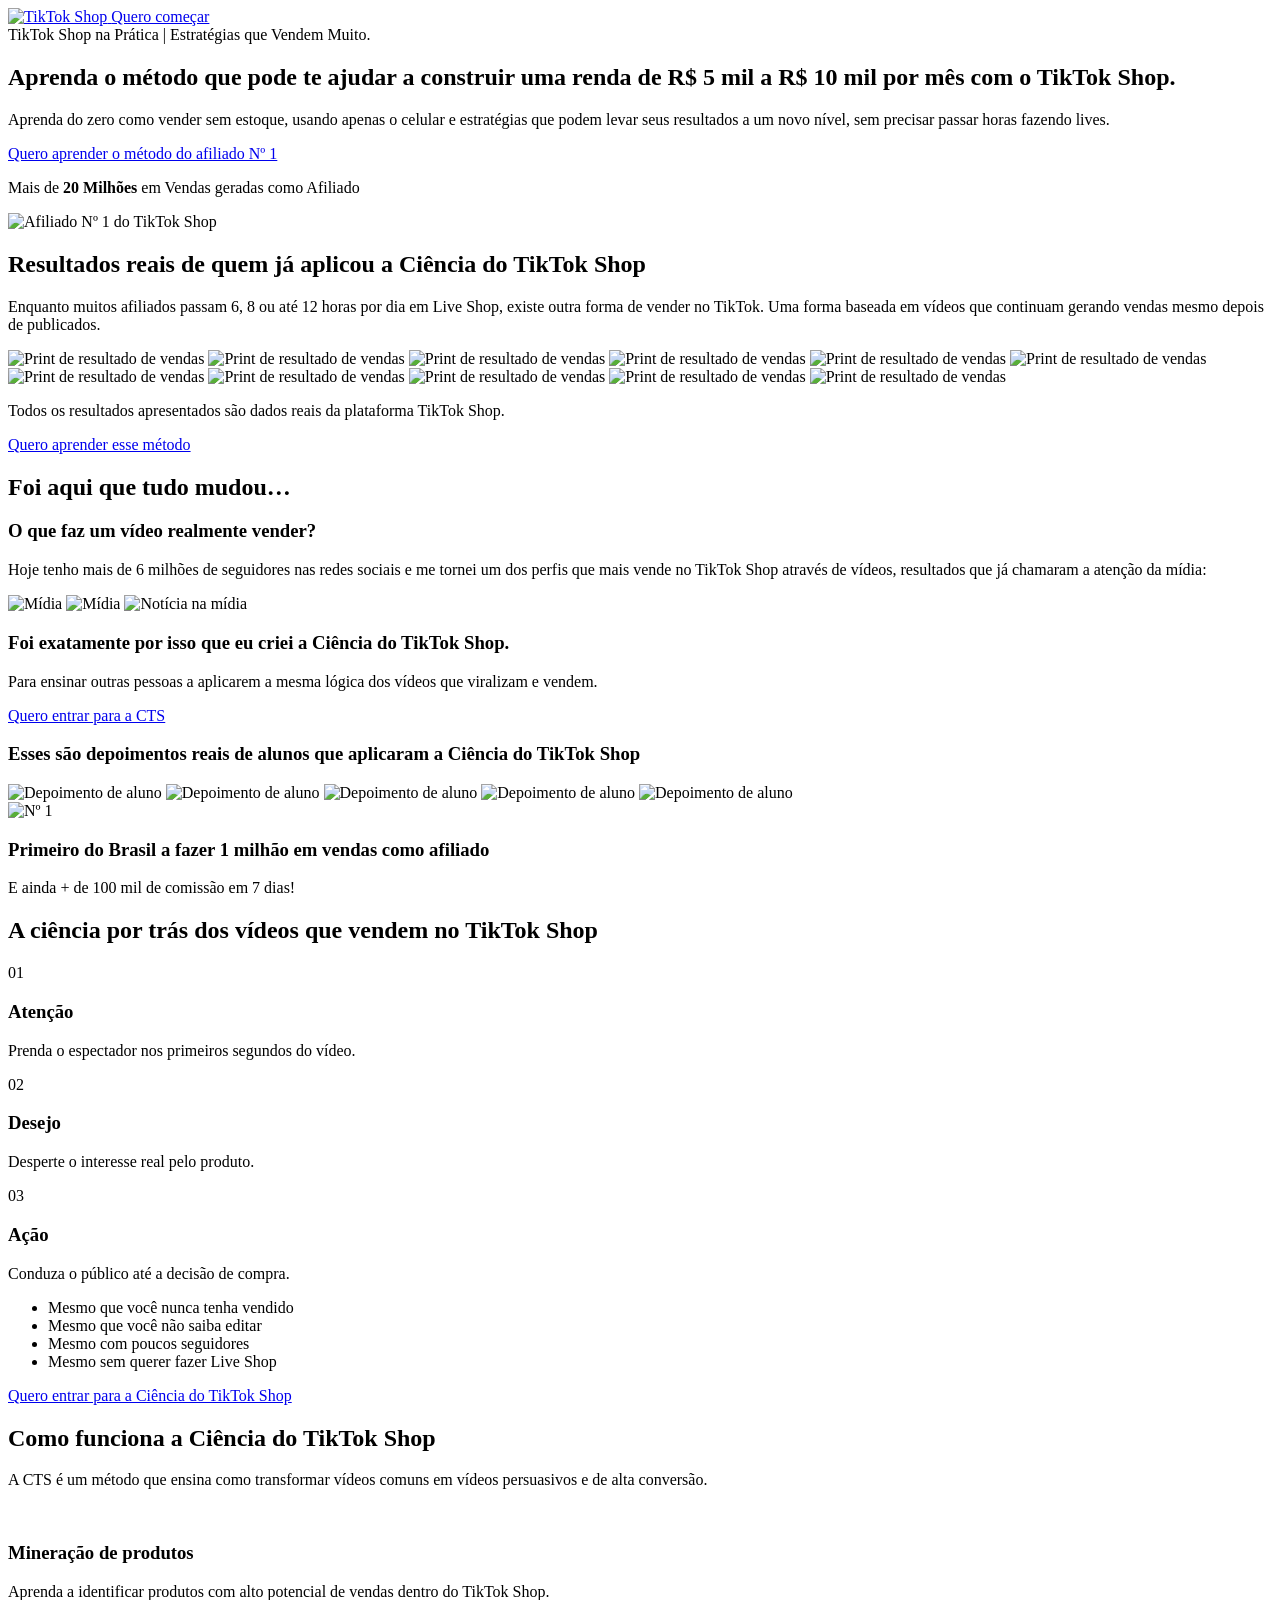
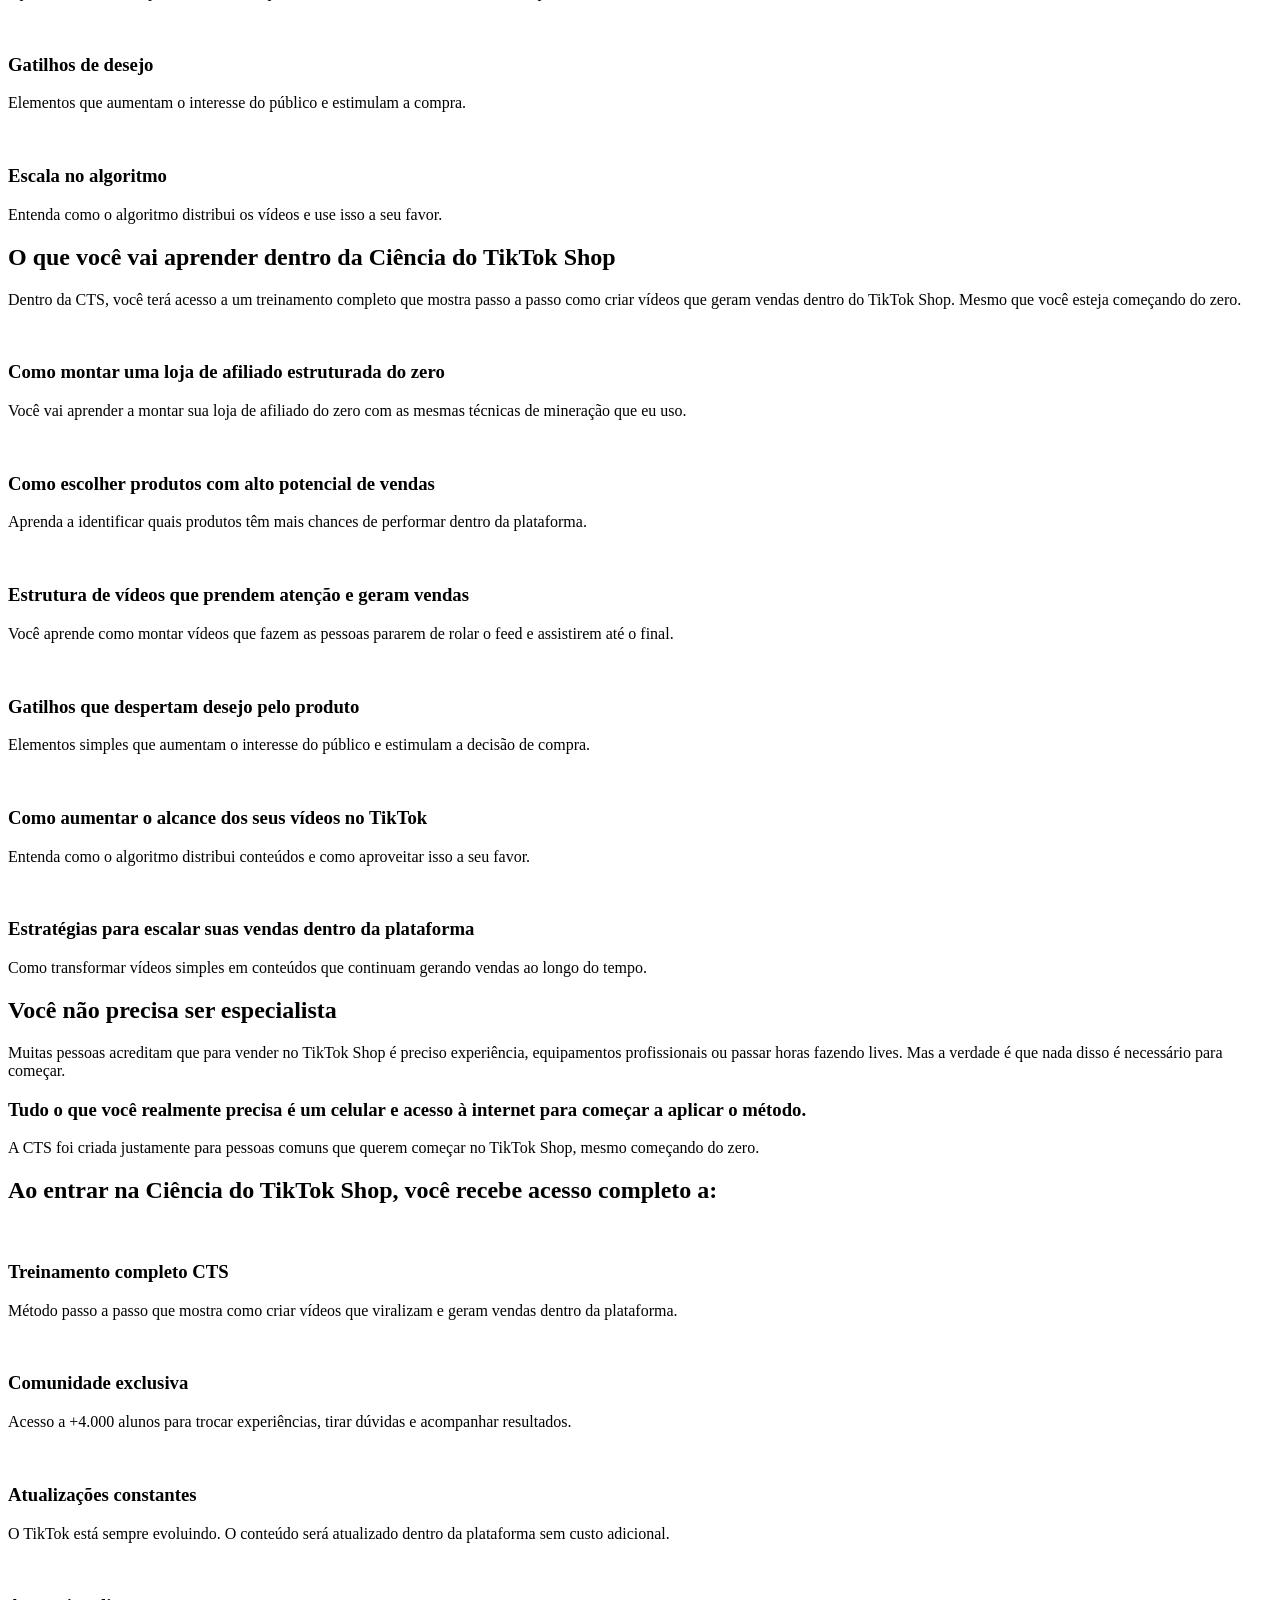
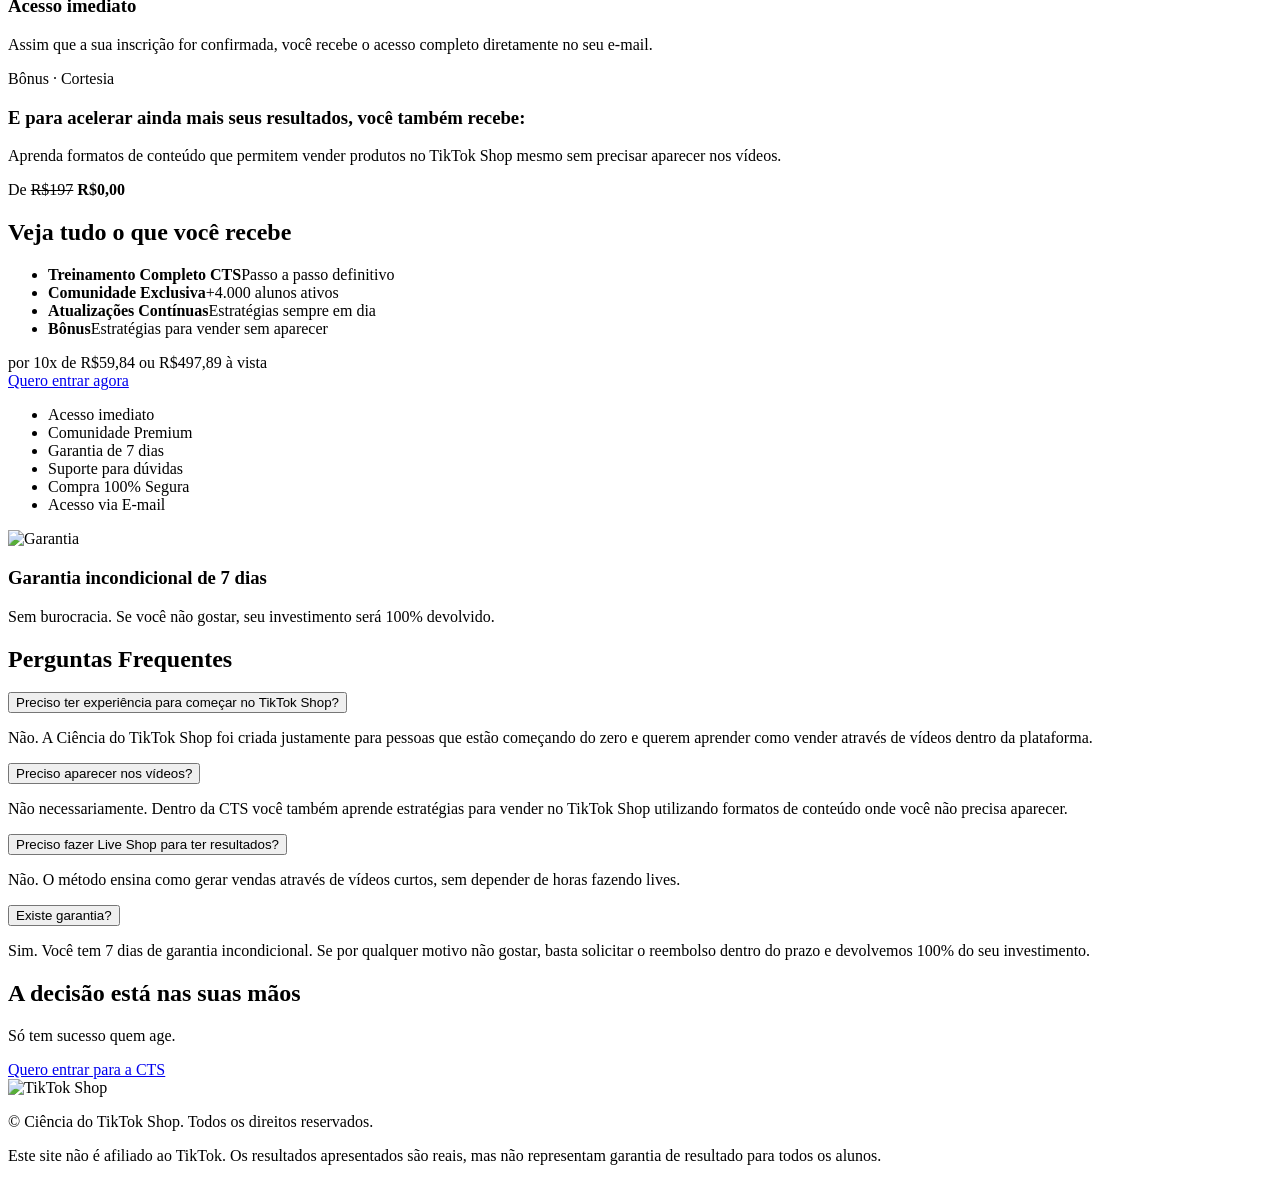
==== commit d35c9bd1: "Substitui index.html pelo template TikTokShop_na_pratica" ====
--- a/index.html
+++ b/index.html
@@ -1,1657 +1,446 @@
-
 <!DOCTYPE html>
 <html lang="pt-BR">
-<head><meta charset="UTF-8"><script>if(navigator.userAgent.match(/MSIE|Internet Explorer/i)||navigator.userAgent.match(/Trident\/7\..*?rv:11/i)){var href=document.location.href;if(!href.match(/[?&]nowprocket/)){if(href.indexOf("?")==-1){if(href.indexOf("#")==-1){document.location.href=href+"?nowprocket=1"}else{document.location.href=href.replace("#","?nowprocket=1#")}}else{if(href.indexOf("#")==-1){document.location.href=href+"&nowprocket=1"}else{document.location.href=href.replace("#","&nowprocket=1#")}}}}</script><script>class RocketLazyLoadScripts{constructor(){this.triggerEvents=["keydown","mousedown","mousemove","touchmove","touchstart","touchend","wheel"],this.userEventHandler=this._triggerListener.bind(this),this.touchStartHandler=this._onTouchStart.bind(this),this.touchMoveHandler=this._onTouchMove.bind(this),this.touchEndHandler=this._onTouchEnd.bind(this),this.clickHandler=this._onClick.bind(this),this.interceptedClicks=[],window.addEventListener("pageshow",e=>{this.persisted=e.persisted}),window.addEventListener("DOMContentLoaded",()=>{this._preconnect3rdParties()}),this.delayedScripts={normal:[],async:[],defer:[]},this.trash=[],this.allJQueries=[]}_addUserInteractionListener(e){if(document.hidden){e._triggerListener();return}this.triggerEvents.forEach(t=>window.addEventListener(t,e.userEventHandler,{passive:!0})),window.addEventListener("touchstart",e.touchStartHandler,{passive:!0}),window.addEventListener("mousedown",e.touchStartHandler),document.addEventListener("visibilitychange",e.userEventHandler)}_removeUserInteractionListener(){this.triggerEvents.forEach(e=>window.removeEventListener(e,this.userEventHandler,{passive:!0})),document.removeEventListener("visibilitychange",this.userEventHandler)}_onTouchStart(e){"HTML"!==e.target.tagName&&(window.addEventListener("touchend",this.touchEndHandler),window.addEventListener("mouseup",this.touchEndHandler),window.addEventListener("touchmove",this.touchMoveHandler,{passive:!0}),window.addEventListener("mousemove",this.touchMoveHandler),e.target.addEventListener("click",this.clickHandler),this._renameDOMAttribute(e.target,"onclick","rocket-onclick"),this._pendingClickStarted())}_onTouchMove(e){window.removeEventListener("touchend",this.touchEndHandler),window.removeEventListener("mouseup",this.touchEndHandler),window.removeEventListener("touchmove",this.touchMoveHandler,{passive:!0}),window.removeEventListener("mousemove",this.touchMoveHandler),e.target.removeEventListener("click",this.clickHandler),this._renameDOMAttribute(e.target,"rocket-onclick","onclick"),this._pendingClickFinished()}_onTouchEnd(e){window.removeEventListener("touchend",this.touchEndHandler),window.removeEventListener("mouseup",this.touchEndHandler),window.removeEventListener("touchmove",this.touchMoveHandler,{passive:!0}),window.removeEventListener("mousemove",this.touchMoveHandler)}_onClick(e){e.target.removeEventListener("click",this.clickHandler),this._renameDOMAttribute(e.target,"rocket-onclick","onclick"),this.interceptedClicks.push(e),e.preventDefault(),e.stopPropagation(),e.stopImmediatePropagation(),this._pendingClickFinished()}_replayClicks(){window.removeEventListener("touchstart",this.touchStartHandler,{passive:!0}),window.removeEventListener("mousedown",this.touchStartHandler),this.interceptedClicks.forEach(e=>{e.target.dispatchEvent(new MouseEvent("click",{view:e.view,bubbles:!0,cancelable:!0}))})}_waitForPendingClicks(){return new Promise(e=>{this._isClickPending?this._pendingClickFinished=e:e()})}_pendingClickStarted(){this._isClickPending=!0}_pendingClickFinished(){this._isClickPending=!1}_renameDOMAttribute(e,t,i){e.hasAttribute&&e.hasAttribute(t)&&(event.target.setAttribute(i,event.target.getAttribute(t)),event.target.removeAttribute(t))}_triggerListener(){this._removeUserInteractionListener(this),"loading"===document.readyState?document.addEventListener("DOMContentLoaded",this._loadEverythingNow.bind(this)):this._loadEverythingNow()}_preconnect3rdParties(){let e=[];document.querySelectorAll("script[type=rocketlazyloadscript]").forEach(t=>{if(t.hasAttribute("src")){let i=new URL(t.src).origin;i!==location.origin&&e.push({src:i,crossOrigin:t.crossOrigin||"module"===t.getAttribute("data-rocket-type")})}}),e=[...new Map(e.map(e=>[JSON.stringify(e),e])).values()],this._batchInjectResourceHints(e,"preconnect")}async _loadEverythingNow(){this.lastBreath=Date.now(),this._delayEventListeners(this),this._delayJQueryReady(this),this._handleDocumentWrite(),this._registerAllDelayedScripts(),this._preloadAllScripts(),await this._loadScriptsFromList(this.delayedScripts.normal),await this._loadScriptsFromList(this.delayedScripts.defer),await this._loadScriptsFromList(this.delayedScripts.async);try{await this._triggerDOMContentLoaded(),await this._triggerWindowLoad()}catch(e){console.error(e)}window.dispatchEvent(new Event("rocket-allScriptsLoaded")),this._waitForPendingClicks().then(()=>{this._replayClicks()}),this._emptyTrash()}_registerAllDelayedScripts(){document.querySelectorAll("script[type=rocketlazyloadscript]").forEach(e=>{e.hasAttribute("data-rocket-src")?e.hasAttribute("async")&&!1!==e.async?this.delayedScripts.async.push(e):e.hasAttribute("defer")&&!1!==e.defer||"module"===e.getAttribute("data-rocket-type")?this.delayedScripts.defer.push(e):this.delayedScripts.normal.push(e):this.delayedScripts.normal.push(e)})}async _transformScript(e){return await this._littleBreath(),new Promise(t=>{function i(){e.setAttribute("data-rocket-status","executed"),t()}function r(){e.setAttribute("data-rocket-status","failed"),t()}try{let n=e.getAttribute("data-rocket-type"),s=e.getAttribute("data-rocket-src");if(n?(e.type=n,e.removeAttribute("data-rocket-type")):e.removeAttribute("type"),e.addEventListener("load",i),e.addEventListener("error",r),s)e.src=s,e.removeAttribute("data-rocket-src");else if(navigator.userAgent.indexOf("Firefox/")>0){var a=document.createElement("script");[...e.attributes].forEach(e=>{"type"!==e.nodeName&&a.setAttribute("data-rocket-type"===e.nodeName?"type":e.nodeName,e.nodeValue)}),a.text=e.text,e.parentNode.replaceChild(a,e),i()}else e.src="data:text/javascript;base64,"+btoa(e.text)}catch(o){r()}})}async _loadScriptsFromList(e){let t=e.shift();return t?(await this._transformScript(t),this._loadScriptsFromList(e)):Promise.resolve()}_preloadAllScripts(){this._batchInjectResourceHints([...this.delayedScripts.normal,...this.delayedScripts.defer,...this.delayedScripts.async],"preload")}_batchInjectResourceHints(e,t){var i=document.createDocumentFragment();e.forEach(e=>{let r=e.getAttribute&&e.getAttribute("data-rocket-src")||e.src;if(r){let n=document.createElement("link");n.href=r,n.rel=t,"preconnect"!==t&&(n.as="script"),e.getAttribute&&"module"===e.getAttribute("data-rocket-type")&&(n.crossOrigin=!0),e.crossOrigin&&(n.crossOrigin=e.crossOrigin),e.integrity&&(n.integrity=e.integrity),i.appendChild(n),this.trash.push(n)}}),document.head.appendChild(i)}_delayEventListeners(e){let t={};function i(e,i){!function e(i){!t[i]&&(t[i]={originalFunctions:{add:i.addEventListener,remove:i.removeEventListener},eventsToRewrite:[]},i.addEventListener=function(){arguments[0]=r(arguments[0]),t[i].originalFunctions.add.apply(i,arguments)},i.removeEventListener=function(){arguments[0]=r(arguments[0]),t[i].originalFunctions.remove.apply(i,arguments)});function r(e){return t[i].eventsToRewrite.indexOf(e)>=0?"rocket-"+e:e}}(e),t[e].eventsToRewrite.push(i)}function r(e,t){let i=e[t];Object.defineProperty(e,t,{get:()=>i||function(){},set(r){e["rocket"+t]=i=r}})}i(document,"DOMContentLoaded"),i(window,"DOMContentLoaded"),i(window,"load"),i(window,"pageshow"),i(document,"readystatechange"),r(document,"onreadystatechange"),r(window,"onload"),r(window,"onpageshow"),Object.defineProperty(document,"readyState",{get:()=>e.rocketReadyState,set(t){e.rocketReadyState=t}}),document.readyState="loading"}_delayJQueryReady(e){let t;function i(i){if(i&&i.fn&&!e.allJQueries.includes(i)){i.fn.ready=i.fn.init.prototype.ready=function(t){return e.domReadyFired?t.bind(document)(i):document.addEventListener("rocket-DOMContentLoaded",()=>t.bind(document)(i)),i([])};let r=i.fn.on;i.fn.on=i.fn.init.prototype.on=function(){if(this[0]===window){function e(e){return e.split(" ").map(e=>"load"===e||0===e.indexOf("load.")?"rocket-jquery-load":e).join(" ")}"string"==typeof arguments[0]||arguments[0]instanceof String?arguments[0]=e(arguments[0]):"object"==typeof arguments[0]&&Object.keys(arguments[0]).forEach(t=>{delete Object.assign(arguments[0],{[e(t)]:arguments[0][t]})[t]})}return r.apply(this,arguments),this},e.allJQueries.push(i)}t=i}i(window.jQuery),Object.defineProperty(window,"jQuery",{get:()=>t,set(e){i(e)}})}async _triggerDOMContentLoaded(){this.domReadyFired=!0,document.readyState="interactive",await this._littleBreath(),document.dispatchEvent(new Event("rocket-DOMContentLoaded")),await this._littleBreath(),window.dispatchEvent(new Event("rocket-DOMContentLoaded")),await this._littleBreath(),document.dispatchEvent(new Event("rocket-readystatechange")),await this._littleBreath(),document.rocketonreadystatechange&&document.rocketonreadystatechange()}async _triggerWindowLoad(){document.readyState="complete",await this._littleBreath(),window.dispatchEvent(new Event("rocket-load")),await this._littleBreath(),window.rocketonload&&window.rocketonload(),await this._littleBreath(),this.allJQueries.forEach(e=>e(window).trigger("rocket-jquery-load")),await this._littleBreath();let e=new Event("rocket-pageshow");e.persisted=this.persisted,window.dispatchEvent(e),await this._littleBreath(),window.rocketonpageshow&&window.rocketonpageshow({persisted:this.persisted})}_handleDocumentWrite(){let e=new Map;document.write=document.writeln=function(t){let i=document.currentScript;i||console.error("WPRocket unable to document.write this: "+t);let r=document.createRange(),n=i.parentElement,s=e.get(i);void 0===s&&(s=i.nextSibling,e.set(i,s));let a=document.createDocumentFragment();r.setStart(a,0),a.appendChild(r.createContextualFragment(t)),n.insertBefore(a,s)}}async _littleBreath(){Date.now()-this.lastBreath>45&&(await this._requestAnimFrame(),this.lastBreath=Date.now())}async _requestAnimFrame(){return document.hidden?new Promise(e=>setTimeout(e)):new Promise(e=>requestAnimationFrame(e))}_emptyTrash(){this.trash.forEach(e=>e.remove())}static run(){let e=new RocketLazyLoadScripts;e._addUserInteractionListener(e)}}RocketLazyLoadScripts.run();</script>
-	
-		<title>Moisés Leal &#8211; Ciência da Viralização</title>
-<meta name='robots' content='max-image-preview:large' />
-<script type='application/javascript'  id='pys-version-script'>console.log('PixelYourSite Free version 11.2.0.1');</script>
-<link rel="alternate" type="application/rss+xml" title="Feed para Moisés Leal &raquo;" href="https://moisesleal.com/feed/" />
-<link rel="alternate" type="application/rss+xml" title="Feed de comentários para Moisés Leal &raquo;" href="https://moisesleal.com/comments/feed/" />
-<link rel="alternate" title="oEmbed (JSON)" type="application/json+oembed" href="https://moisesleal.com/wp-json/oembed/1.0/embed?url=https%3A%2F%2Fmoisesleal.com%2F" />
-<link rel="alternate" title="oEmbed (XML)" type="text/xml+oembed" href="https://moisesleal.com/wp-json/oembed/1.0/embed?url=https%3A%2F%2Fmoisesleal.com%2F&#038;format=xml" />
-<style id="wp-img-auto-sizes-contain-inline-css">
-img:is([sizes=auto i],[sizes^="auto," i]){contain-intrinsic-size:3000px 1500px}
-/*# sourceURL=wp-img-auto-sizes-contain-inline-css */
-</style>
-<style id="wp-emoji-styles-inline-css">
-
-	img.wp-smiley, img.emoji {
-		display: inline !important;
-		border: none !important;
-		box-shadow: none !important;
-		height: 1em !important;
-		width: 1em !important;
-		margin: 0 0.07em !important;
-		vertical-align: -0.1em !important;
-		background: none !important;
-		padding: 0 !important;
-	}
-/*# sourceURL=wp-emoji-styles-inline-css */
-</style>
-<style id="global-styles-inline-css">
-:root{--wp--preset--aspect-ratio--square: 1;--wp--preset--aspect-ratio--4-3: 4/3;--wp--preset--aspect-ratio--3-4: 3/4;--wp--preset--aspect-ratio--3-2: 3/2;--wp--preset--aspect-ratio--2-3: 2/3;--wp--preset--aspect-ratio--16-9: 16/9;--wp--preset--aspect-ratio--9-16: 9/16;--wp--preset--color--black: #000000;--wp--preset--color--cyan-bluish-gray: #abb8c3;--wp--preset--color--white: #ffffff;--wp--preset--color--pale-pink: #f78da7;--wp--preset--color--vivid-red: #cf2e2e;--wp--preset--color--luminous-vivid-orange: #ff6900;--wp--preset--color--luminous-vivid-amber: #fcb900;--wp--preset--color--light-green-cyan: #7bdcb5;--wp--preset--color--vivid-green-cyan: #00d084;--wp--preset--color--pale-cyan-blue: #8ed1fc;--wp--preset--color--vivid-cyan-blue: #0693e3;--wp--preset--color--vivid-purple: #9b51e0;--wp--preset--gradient--vivid-cyan-blue-to-vivid-purple: linear-gradient(135deg,rgb(6,147,227) 0%,rgb(155,81,224) 100%);--wp--preset--gradient--light-green-cyan-to-vivid-green-cyan: linear-gradient(135deg,rgb(122,220,180) 0%,rgb(0,208,130) 100%);--wp--preset--gradient--luminous-vivid-amber-to-luminous-vivid-orange: linear-gradient(135deg,rgb(252,185,0) 0%,rgb(255,105,0) 100%);--wp--preset--gradient--luminous-vivid-orange-to-vivid-red: linear-gradient(135deg,rgb(255,105,0) 0%,rgb(207,46,46) 100%);--wp--preset--gradient--very-light-gray-to-cyan-bluish-gray: linear-gradient(135deg,rgb(238,238,238) 0%,rgb(169,184,195) 100%);--wp--preset--gradient--cool-to-warm-spectrum: linear-gradient(135deg,rgb(74,234,220) 0%,rgb(151,120,209) 20%,rgb(207,42,186) 40%,rgb(238,44,130) 60%,rgb(251,105,98) 80%,rgb(254,248,76) 100%);--wp--preset--gradient--blush-light-purple: linear-gradient(135deg,rgb(255,206,236) 0%,rgb(152,150,240) 100%);--wp--preset--gradient--blush-bordeaux: linear-gradient(135deg,rgb(254,205,165) 0%,rgb(254,45,45) 50%,rgb(107,0,62) 100%);--wp--preset--gradient--luminous-dusk: linear-gradient(135deg,rgb(255,203,112) 0%,rgb(199,81,192) 50%,rgb(65,88,208) 100%);--wp--preset--gradient--pale-ocean: linear-gradient(135deg,rgb(255,245,203) 0%,rgb(182,227,212) 50%,rgb(51,167,181) 100%);--wp--preset--gradient--electric-grass: linear-gradient(135deg,rgb(202,248,128) 0%,rgb(113,206,126) 100%);--wp--preset--gradient--midnight: linear-gradient(135deg,rgb(2,3,129) 0%,rgb(40,116,252) 100%);--wp--preset--font-size--small: 13px;--wp--preset--font-size--medium: 20px;--wp--preset--font-size--large: 36px;--wp--preset--font-size--x-large: 42px;--wp--preset--spacing--20: 0.44rem;--wp--preset--spacing--30: 0.67rem;--wp--preset--spacing--40: 1rem;--wp--preset--spacing--50: 1.5rem;--wp--preset--spacing--60: 2.25rem;--wp--preset--spacing--70: 3.38rem;--wp--preset--spacing--80: 5.06rem;--wp--preset--shadow--natural: 6px 6px 9px rgba(0, 0, 0, 0.2);--wp--preset--shadow--deep: 12px 12px 50px rgba(0, 0, 0, 0.4);--wp--preset--shadow--sharp: 6px 6px 0px rgba(0, 0, 0, 0.2);--wp--preset--shadow--outlined: 6px 6px 0px -3px rgb(255, 255, 255), 6px 6px rgb(0, 0, 0);--wp--preset--shadow--crisp: 6px 6px 0px rgb(0, 0, 0);}:root { --wp--style--global--content-size: 800px;--wp--style--global--wide-size: 1200px; }:where(body) { margin: 0; }.wp-site-blocks > .alignleft { float: left; margin-right: 2em; }.wp-site-blocks > .alignright { float: right; margin-left: 2em; }.wp-site-blocks > .aligncenter { justify-content: center; margin-left: auto; margin-right: auto; }:where(.wp-site-blocks) > * { margin-block-start: 24px; margin-block-end: 0; }:where(.wp-site-blocks) > :first-child { margin-block-start: 0; }:where(.wp-site-blocks) > :last-child { margin-block-end: 0; }:root { --wp--style--block-gap: 24px; }:root :where(.is-layout-flow) > :first-child{margin-block-start: 0;}:root :where(.is-layout-flow) > :last-child{margin-block-end: 0;}:root :where(.is-layout-flow) > *{margin-block-start: 24px;margin-block-end: 0;}:root :where(.is-layout-constrained) > :first-child{margin-block-start: 0;}:root :where(.is-layout-constrained) > :last-child{margin-block-end: 0;}:root :where(.is-layout-constrained) > *{margin-block-start: 24px;margin-block-end: 0;}:root :where(.is-layout-flex){gap: 24px;}:root :where(.is-layout-grid){gap: 24px;}.is-layout-flow > .alignleft{float: left;margin-inline-start: 0;margin-inline-end: 2em;}.is-layout-flow > .alignright{float: right;margin-inline-start: 2em;margin-inline-end: 0;}.is-layout-flow > .aligncenter{margin-left: auto !important;margin-right: auto !important;}.is-layout-constrained > .alignleft{float: left;margin-inline-start: 0;margin-inline-end: 2em;}.is-layout-constrained > .alignright{float: right;margin-inline-start: 2em;margin-inline-end: 0;}.is-layout-constrained > .aligncenter{margin-left: auto !important;margin-right: auto !important;}.is-layout-constrained > :where(:not(.alignleft):not(.alignright):not(.alignfull)){max-width: var(--wp--style--global--content-size);margin-left: auto !important;margin-right: auto !important;}.is-layout-constrained > .alignwide{max-width: var(--wp--style--global--wide-size);}body .is-layout-flex{display: flex;}.is-layout-flex{flex-wrap: wrap;align-items: center;}.is-layout-flex > :is(*, div){margin: 0;}body .is-layout-grid{display: grid;}.is-layout-grid > :is(*, div){margin: 0;}body{padding-top: 0px;padding-right: 0px;padding-bottom: 0px;padding-left: 0px;}:root :where(.wp-element-button, .wp-block-button__link){background-color: #32373c;border-width: 0;color: #fff;font-family: inherit;font-size: inherit;font-style: inherit;font-weight: inherit;letter-spacing: inherit;line-height: inherit;padding-top: calc(0.667em + 2px);padding-right: calc(1.333em + 2px);padding-bottom: calc(0.667em + 2px);padding-left: calc(1.333em + 2px);text-decoration: none;text-transform: inherit;}.has-black-color{color: var(--wp--preset--color--black) !important;}.has-cyan-bluish-gray-color{color: var(--wp--preset--color--cyan-bluish-gray) !important;}.has-white-color{color: var(--wp--preset--color--white) !important;}.has-pale-pink-color{color: var(--wp--preset--color--pale-pink) !important;}.has-vivid-red-color{color: var(--wp--preset--color--vivid-red) !important;}.has-luminous-vivid-orange-color{color: var(--wp--preset--color--luminous-vivid-orange) !important;}.has-luminous-vivid-amber-color{color: var(--wp--preset--color--luminous-vivid-amber) !important;}.has-light-green-cyan-color{color: var(--wp--preset--color--light-green-cyan) !important;}.has-vivid-green-cyan-color{color: var(--wp--preset--color--vivid-green-cyan) !important;}.has-pale-cyan-blue-color{color: var(--wp--preset--color--pale-cyan-blue) !important;}.has-vivid-cyan-blue-color{color: var(--wp--preset--color--vivid-cyan-blue) !important;}.has-vivid-purple-color{color: var(--wp--preset--color--vivid-purple) !important;}.has-black-background-color{background-color: var(--wp--preset--color--black) !important;}.has-cyan-bluish-gray-background-color{background-color: var(--wp--preset--color--cyan-bluish-gray) !important;}.has-white-background-color{background-color: var(--wp--preset--color--white) !important;}.has-pale-pink-background-color{background-color: var(--wp--preset--color--pale-pink) !important;}.has-vivid-red-background-color{background-color: var(--wp--preset--color--vivid-red) !important;}.has-luminous-vivid-orange-background-color{background-color: var(--wp--preset--color--luminous-vivid-orange) !important;}.has-luminous-vivid-amber-background-color{background-color: var(--wp--preset--color--luminous-vivid-amber) !important;}.has-light-green-cyan-background-color{background-color: var(--wp--preset--color--light-green-cyan) !important;}.has-vivid-green-cyan-background-color{background-color: var(--wp--preset--color--vivid-green-cyan) !important;}.has-pale-cyan-blue-background-color{background-color: var(--wp--preset--color--pale-cyan-blue) !important;}.has-vivid-cyan-blue-background-color{background-color: var(--wp--preset--color--vivid-cyan-blue) !important;}.has-vivid-purple-background-color{background-color: var(--wp--preset--color--vivid-purple) !important;}.has-black-border-color{border-color: var(--wp--preset--color--black) !important;}.has-cyan-bluish-gray-border-color{border-color: var(--wp--preset--color--cyan-bluish-gray) !important;}.has-white-border-color{border-color: var(--wp--preset--color--white) !important;}.has-pale-pink-border-color{border-color: var(--wp--preset--color--pale-pink) !important;}.has-vivid-red-border-color{border-color: var(--wp--preset--color--vivid-red) !important;}.has-luminous-vivid-orange-border-color{border-color: var(--wp--preset--color--luminous-vivid-orange) !important;}.has-luminous-vivid-amber-border-color{border-color: var(--wp--preset--color--luminous-vivid-amber) !important;}.has-light-green-cyan-border-color{border-color: var(--wp--preset--color--light-green-cyan) !important;}.has-vivid-green-cyan-border-color{border-color: var(--wp--preset--color--vivid-green-cyan) !important;}.has-pale-cyan-blue-border-color{border-color: var(--wp--preset--color--pale-cyan-blue) !important;}.has-vivid-cyan-blue-border-color{border-color: var(--wp--preset--color--vivid-cyan-blue) !important;}.has-vivid-purple-border-color{border-color: var(--wp--preset--color--vivid-purple) !important;}.has-vivid-cyan-blue-to-vivid-purple-gradient-background{background: var(--wp--preset--gradient--vivid-cyan-blue-to-vivid-purple) !important;}.has-light-green-cyan-to-vivid-green-cyan-gradient-background{background: var(--wp--preset--gradient--light-green-cyan-to-vivid-green-cyan) !important;}.has-luminous-vivid-amber-to-luminous-vivid-orange-gradient-background{background: var(--wp--preset--gradient--luminous-vivid-amber-to-luminous-vivid-orange) !important;}.has-luminous-vivid-orange-to-vivid-red-gradient-background{background: var(--wp--preset--gradient--luminous-vivid-orange-to-vivid-red) !important;}.has-very-light-gray-to-cyan-bluish-gray-gradient-background{background: var(--wp--preset--gradient--very-light-gray-to-cyan-bluish-gray) !important;}.has-cool-to-warm-spectrum-gradient-background{background: var(--wp--preset--gradient--cool-to-warm-spectrum) !important;}.has-blush-light-purple-gradient-background{background: var(--wp--preset--gradient--blush-light-purple) !important;}.has-blush-bordeaux-gradient-background{background: var(--wp--preset--gradient--blush-bordeaux) !important;}.has-luminous-dusk-gradient-background{background: var(--wp--preset--gradient--luminous-dusk) !important;}.has-pale-ocean-gradient-background{background: var(--wp--preset--gradient--pale-ocean) !important;}.has-electric-grass-gradient-background{background: var(--wp--preset--gradient--electric-grass) !important;}.has-midnight-gradient-background{background: var(--wp--preset--gradient--midnight) !important;}.has-small-font-size{font-size: var(--wp--preset--font-size--small) !important;}.has-medium-font-size{font-size: var(--wp--preset--font-size--medium) !important;}.has-large-font-size{font-size: var(--wp--preset--font-size--large) !important;}.has-x-large-font-size{font-size: var(--wp--preset--font-size--x-large) !important;}
-:root :where(.wp-block-icon svg){width: 24px;}
-:root :where(.wp-block-pullquote){font-size: 1.5em;line-height: 1.6;}
-/*# sourceURL=global-styles-inline-css */
-</style>
-<link rel='stylesheet' id='cmplz-general-css' href='https://moisesleal.com/wp-content/plugins/complianz-gdpr/assets/css/cookieblocker.min.css?ver=1777535803' media='all' />
-<link data-minify="1" rel='stylesheet' id='hello-elementor-css' href='https://moisesleal.com/wp-content/cache/min/1/wp-content/themes/hello-elementor/assets/css/reset.css?ver=1781232184' media='all' />
-<link data-minify="1" rel='stylesheet' id='hello-elementor-theme-style-css' href='https://moisesleal.com/wp-content/cache/min/1/wp-content/themes/hello-elementor/assets/css/theme.css?ver=1781232184' media='all' />
-<link data-minify="1" rel='stylesheet' id='hello-elementor-header-footer-css' href='https://moisesleal.com/wp-content/cache/min/1/wp-content/themes/hello-elementor/assets/css/header-footer.css?ver=1781232184' media='all' />
-<link rel='stylesheet' id='elementor-frontend-css' href='https://moisesleal.com/wp-content/uploads/elementor/css/custom-frontend.min.css?ver=1781232183' media='all' />
-<link rel='stylesheet' id='elementor-post-7-css' href='https://moisesleal.com/wp-content/uploads/elementor/css/post-7.css?ver=1781232183' media='all' />
-<link rel='stylesheet' id='e-animation-fadeInUp-css' href='https://moisesleal.com/wp-content/plugins/elementor/assets/lib/animations/styles/fadeInUp.min.css?ver=3.33.4' media='all' />
-<link rel='stylesheet' id='widget-image-box-css' href='https://moisesleal.com/wp-content/uploads/elementor/css/custom-widget-image-box.min.css?ver=1781232183' media='all' />
-<link rel='stylesheet' id='e-animation-fadeInDown-css' href='https://moisesleal.com/wp-content/plugins/elementor/assets/lib/animations/styles/fadeInDown.min.css?ver=3.33.4' media='all' />
-<link rel='stylesheet' id='widget-counter-css' href='https://moisesleal.com/wp-content/plugins/elementor/assets/css/widget-counter.min.css?ver=3.33.4' media='all' />
-<link rel='stylesheet' id='widget-divider-css' href='https://moisesleal.com/wp-content/plugins/elementor/assets/css/widget-divider.min.css?ver=3.33.4' media='all' />
-<link rel='stylesheet' id='widget-image-css' href='https://moisesleal.com/wp-content/plugins/elementor/assets/css/widget-image.min.css?ver=3.33.4' media='all' />
-<link rel='stylesheet' id='e-animation-fadeInLeft-css' href='https://moisesleal.com/wp-content/plugins/elementor/assets/lib/animations/styles/fadeInLeft.min.css?ver=3.33.4' media='all' />
-<link rel='stylesheet' id='e-animation-fadeInRight-css' href='https://moisesleal.com/wp-content/plugins/elementor/assets/lib/animations/styles/fadeInRight.min.css?ver=3.33.4' media='all' />
-<link rel='stylesheet' id='widget-video-css' href='https://moisesleal.com/wp-content/plugins/elementor/assets/css/widget-video.min.css?ver=3.33.4' media='all' />
-<link data-minify="1" rel='stylesheet' id='swiper-css' href='https://moisesleal.com/wp-content/cache/min/1/wp-content/plugins/elementor/assets/lib/swiper/v8/css/swiper.min.css?ver=1781232184' media='all' />
-<link rel='stylesheet' id='e-swiper-css' href='https://moisesleal.com/wp-content/plugins/elementor/assets/css/conditionals/e-swiper.min.css?ver=3.33.4' media='all' />
-<link rel='stylesheet' id='widget-image-carousel-css' href='https://moisesleal.com/wp-content/plugins/elementor/assets/css/widget-image-carousel.min.css?ver=3.33.4' media='all' />
-<link rel='stylesheet' id='widget-icon-list-css' href='https://moisesleal.com/wp-content/uploads/elementor/css/custom-widget-icon-list.min.css?ver=1781232183' media='all' />
-<link rel='stylesheet' id='widget-nested-accordion-css' href='https://moisesleal.com/wp-content/plugins/elementor/assets/css/widget-nested-accordion.min.css?ver=3.33.4' media='all' />
-<link rel='stylesheet' id='elementor-post-3684-css' href='https://moisesleal.com/wp-content/uploads/elementor/css/post-3684.css?ver=1783388512' media='all' />
-<style id="rocket-lazyload-inline-css">
-.rll-youtube-player{position:relative;padding-bottom:56.23%;height:0;overflow:hidden;max-width:100%;}.rll-youtube-player:focus-within{outline: 2px solid currentColor;outline-offset: 5px;}.rll-youtube-player iframe{position:absolute;top:0;left:0;width:100%;height:100%;z-index:100;background:0 0}.rll-youtube-player img{bottom:0;display:block;left:0;margin:auto;max-width:100%;width:100%;position:absolute;right:0;top:0;border:none;height:auto;-webkit-transition:.4s all;-moz-transition:.4s all;transition:.4s all}.rll-youtube-player img:hover{-webkit-filter:brightness(75%)}.rll-youtube-player .play{height:100%;width:100%;left:0;top:0;position:absolute;background:url(https://moisesleal.com/wp-content/plugins/wp-rocket/assets/img/youtube.png) no-repeat center;background-color: transparent !important;cursor:pointer;border:none;}.wp-embed-responsive .wp-has-aspect-ratio .rll-youtube-player{position:absolute;padding-bottom:0;width:100%;height:100%;top:0;bottom:0;left:0;right:0}
-/*# sourceURL=rocket-lazyload-inline-css */
-</style>
-<link rel='stylesheet' id='elementor-gf-plusjakartasans-css' href='https://fonts.googleapis.com/css?family=Plus+Jakarta+Sans:100,100italic,200,200italic,300,300italic,400,400italic,500,500italic,600,600italic,700,700italic,800,800italic,900,900italic&#038;display=swap' media='all' />
-<link rel='stylesheet' id='elementor-gf-dmsans-css' href='https://fonts.googleapis.com/css?family=DM+Sans:100,100italic,200,200italic,300,300italic,400,400italic,500,500italic,600,600italic,700,700italic,800,800italic,900,900italic&#038;display=swap' media='all' />
-<script type="rocketlazyloadscript" id="jquery-core-js" data-rocket-src="https://moisesleal.com/wp-includes/js/jquery/jquery.min.js?ver=3.7.1"></script>
-<script type="rocketlazyloadscript" id="jquery-migrate-js" data-rocket-src="https://moisesleal.com/wp-includes/js/jquery/jquery-migrate.min.js?ver=3.4.1"></script>
-<script id="jquery-bind-first-js" src="https://moisesleal.com/wp-content/plugins/pixelyoursite/dist/scripts/jquery.bind-first-0.2.3.min.js?ver=0.2.3"></script>
-<script id="js-cookie-pys-js" src="https://moisesleal.com/wp-content/plugins/pixelyoursite/dist/scripts/js.cookie-2.1.3.min.js?ver=2.1.3"></script>
-<script type="rocketlazyloadscript" id="js-tld-js" data-rocket-src="https://moisesleal.com/wp-content/plugins/pixelyoursite/dist/scripts/tld.min.js?ver=2.3.1"></script>
-<script id="pys-js-extra">
-var pysOptions = {"staticEvents":{"facebook":{"init_event":[{"delay":0,"type":"static","ajaxFire":false,"name":"PageView","pixelIds":["788714500234095"],"eventID":"fe88d936-2e98-4a50-bc05-8a5528fab02e","params":{"page_title":"Ciencia do TikTok","post_type":"page","post_id":3684,"plugin":"PixelYourSite","user_role":"guest","event_url":"moisesleal.com/"},"e_id":"init_event","ids":[],"hasTimeWindow":false,"timeWindow":0,"woo_order":"","edd_order":""}]}},"dynamicEvents":[],"triggerEvents":[],"triggerEventTypes":[],"facebook":{"pixelIds":["788714500234095"],"advancedMatching":[],"advancedMatchingEnabled":false,"removeMetadata":true,"wooVariableAsSimple":false,"serverApiEnabled":false,"wooCRSendFromServer":false,"send_external_id":null,"enabled_medical":false,"do_not_track_medical_param":["event_url","post_title","page_title","landing_page","content_name","categories","category_name","tags"],"meta_ldu":false},"debug":"","siteUrl":"https://moisesleal.com","ajaxUrl":"https://moisesleal.com/wp-admin/admin-ajax.php","ajax_event":"db320c7807","enable_remove_download_url_param":"1","cookie_duration":"7","last_visit_duration":"60","enable_success_send_form":"","ajaxForServerEvent":"1","ajaxForServerStaticEvent":"1","useSendBeacon":"1","send_external_id":"1","external_id_expire":"180","track_cookie_for_subdomains":"1","google_consent_mode":"1","gdpr":{"ajax_enabled":false,"all_disabled_by_api":false,"facebook_disabled_by_api":false,"analytics_disabled_by_api":false,"google_ads_disabled_by_api":false,"pinterest_disabled_by_api":false,"bing_disabled_by_api":false,"reddit_disabled_by_api":false,"externalID_disabled_by_api":false,"facebook_prior_consent_enabled":true,"analytics_prior_consent_enabled":true,"google_ads_prior_consent_enabled":null,"pinterest_prior_consent_enabled":true,"bing_prior_consent_enabled":true,"cookiebot_integration_enabled":false,"cookiebot_facebook_consent_category":"marketing","cookiebot_analytics_consent_category":"statistics","cookiebot_tiktok_consent_category":"marketing","cookiebot_google_ads_consent_category":"marketing","cookiebot_pinterest_consent_category":"marketing","cookiebot_bing_consent_category":"marketing","consent_magic_integration_enabled":false,"real_cookie_banner_integration_enabled":false,"cookie_notice_integration_enabled":false,"cookie_law_info_integration_enabled":false,"analytics_storage":{"enabled":true,"value":"granted","filter":false},"ad_storage":{"enabled":true,"value":"granted","filter":false},"ad_user_data":{"enabled":true,"value":"granted","filter":false},"ad_personalization":{"enabled":true,"value":"granted","filter":false}},"cookie":{"disabled_all_cookie":false,"disabled_start_session_cookie":false,"disabled_advanced_form_data_cookie":false,"disabled_landing_page_cookie":false,"disabled_first_visit_cookie":false,"disabled_trafficsource_cookie":false,"disabled_utmTerms_cookie":false,"disabled_utmId_cookie":false},"tracking_analytics":{"TrafficSource":"direct","TrafficLanding":"undefined","TrafficUtms":[],"TrafficUtmsId":[]},"GATags":{"ga_datalayer_type":"default","ga_datalayer_name":"dataLayerPYS"},"woo":{"enabled":false},"edd":{"enabled":false},"cache_bypass":"1783525570"};
-//# sourceURL=pys-js-extra
-</script>
-<script data-minify="1" id="pys-js" src="https://moisesleal.com/wp-content/cache/min/1/wp-content/plugins/pixelyoursite/dist/scripts/public.js?ver=1773722717"></script>
-<link rel="https://api.w.org/" href="https://moisesleal.com/wp-json/" /><link rel="alternate" title="JSON" type="application/json" href="https://moisesleal.com/wp-json/wp/v2/pages/3684" /><link rel="EditURI" type="application/rsd+xml" title="RSD" href="https://moisesleal.com/xmlrpc.php?rsd" />
-<meta name="generator" content="WordPress 7.0" />
-<link rel="canonical" href="https://moisesleal.com/" />
-<link rel='shortlink' href='https://moisesleal.com/' />
-<meta name="generator" content="Elementor 3.33.4; features: e_font_icon_svg, additional_custom_breakpoints; settings: css_print_method-external, google_font-enabled, font_display-swap">
-			<style>
-				.e-con.e-parent:nth-of-type(n+4):not(.e-lazyloaded):not(.e-no-lazyload),
-				.e-con.e-parent:nth-of-type(n+4):not(.e-lazyloaded):not(.e-no-lazyload) * {
-					background-image: none !important;
-				}
-				@media screen and (max-height: 1024px) {
-					.e-con.e-parent:nth-of-type(n+3):not(.e-lazyloaded):not(.e-no-lazyload),
-					.e-con.e-parent:nth-of-type(n+3):not(.e-lazyloaded):not(.e-no-lazyload) * {
-						background-image: none !important;
-					}
-				}
-				@media screen and (max-height: 640px) {
-					.e-con.e-parent:nth-of-type(n+2):not(.e-lazyloaded):not(.e-no-lazyload),
-					.e-con.e-parent:nth-of-type(n+2):not(.e-lazyloaded):not(.e-no-lazyload) * {
-						background-image: none !important;
-					}
-				}
-			</style>
-			<!-- TikTok Pixel Code Start -->
-<script type="rocketlazyloadscript">
-!function (w, d, t) {
-  w.TiktokAnalyticsObject=t;var ttq=w[t]=w[t]||[];ttq.methods=["page","track","identify","instances","debug","on","off","once","ready","alias","group","enableCookie","disableCookie","holdConsent","revokeConsent","grantConsent"],ttq.setAndDefer=function(t,e){t[e]=function(){t.push([e].concat(Array.prototype.slice.call(arguments,0)))}};for(var i=0;i<ttq.methods.length;i++)ttq.setAndDefer(ttq,ttq.methods[i]);ttq.instance=function(t){for(
-var e=ttq._i[t]||[],n=0;n<ttq.methods.length;n++)ttq.setAndDefer(e,ttq.methods[n]);return e},ttq.load=function(e,n){var r="https://analytics.tiktok.com/i18n/pixel/events.js",o=n&&n.partner;ttq._i=ttq._i||{},ttq._i[e]=[],ttq._i[e]._u=r,ttq._t=ttq._t||{},ttq._t[e]=+new Date,ttq._o=ttq._o||{},ttq._o[e]=n||{};n=document.createElement("script")
-;n.type="text/javascript",n.async=!0,n.src=r+"?sdkid="+e+"&lib="+t;e=document.getElementsByTagName("script")[0];e.parentNode.insertBefore(n,e)};
-
-
-  ttq.load('D0R0QVRC77U74SPFC5R0');
-  ttq.page();
-}(window, document, 'ttq');
-</script>
-<!-- TikTok Pixel Code End -->			<meta name="theme-color" content="#000000">
-			<link rel="icon" href="https://moisesleal.com/wp-content/uploads/2025/04/Favicon-150x150.png" sizes="32x32" />
-<link rel="icon" href="https://moisesleal.com/wp-content/uploads/2025/04/Favicon-300x300.png" sizes="192x192" />
-<link rel="apple-touch-icon" href="https://moisesleal.com/wp-content/uploads/2025/04/Favicon-300x300.png" />
-<meta name="msapplication-TileImage" content="https://moisesleal.com/wp-content/uploads/2025/04/Favicon-300x300.png" />
-<style id="wp-custom-css">
-html, body{
-width: 100%;
-overflow-x: hidden;
-}
-
-[data-elementor-type="wp-page"]{
-    overflow: hidden;
-}
-
-[data-elementor-type="wp-post"]{
-    overflow: hidden;
-}
-</style>
-<noscript><style id="rocket-lazyload-nojs-css">.rll-youtube-player, [data-lazy-src]{display:none !important;}</style></noscript>	<meta name="viewport" content="width=device-width, initial-scale=1.0, viewport-fit=cover" /></head>
-<body class="home wp-singular page-template-default page page-id-3684 wp-embed-responsive wp-theme-hello-elementor hello-elementor-default elementor-default elementor-template-canvas elementor-kit-7 elementor-page elementor-page-3684">
-			<div data-elementor-type="wp-page" data-elementor-id="3684" class="elementor elementor-3684" data-elementor-post-type="page">
-				<div class="elementor-element elementor-element-f46bfe7 e-flex e-con-boxed e-con e-parent" data-id="f46bfe7" data-element_type="container" data-settings="{&quot;background_background&quot;:&quot;classic&quot;}">
-					<div class="e-con-inner">
-				<div class="elementor-element elementor-element-80e15e3 elementor-widget__width-initial elementor-position-top elementor-invisible elementor-widget elementor-widget-image-box" data-id="80e15e3" data-element_type="widget" data-settings="{&quot;_animation&quot;:&quot;fadeInUp&quot;}" data-widget_type="image-box.default">
-				<div class="elementor-widget-container">
-					<div class="elementor-image-box-wrapper"><figure class="elementor-image-box-img"><img decoding="async" width="221" height="71" src="data:image/svg+xml,%3Csvg%20xmlns='http://www.w3.org/2000/svg'%20viewBox='0%200%20221%2071'%3E%3C/svg%3E" class="attachment-full size-full wp-image-3710" alt="" data-lazy-src="https://moisesleal.com/wp-content/uploads/2026/04/LogoTICKTOK-SHOP.png" /><noscript><img decoding="async" width="221" height="71" src="https://moisesleal.com/wp-content/uploads/2026/04/LogoTICKTOK-SHOP.png" class="attachment-full size-full wp-image-3710" alt="" /></noscript></figure><div class="elementor-image-box-content"><h3 class="elementor-image-box-title">Aprenda com o <B>n°1 do TikTok Shop</B> a transformar vídeos curtos em vendas <b> <span class="degrade">todos os dias.</span></b></h3><p class="elementor-image-box-description">Descubra como pessoas comuns estão faturando R$5.000
-a R$10.000 por mês usando a Ciência do TikTok Shop, mesmo começando do zero, sem estoque e sem precisar passar horas em lives.</p></div></div>				</div>
-				</div>
-				<div class="elementor-element elementor-element-c467bb9 elementor-mobile-align-center elementor-invisible elementor-widget elementor-widget-button" data-id="c467bb9" data-element_type="widget" data-settings="{&quot;_animation&quot;:&quot;fadeInUp&quot;}" data-widget_type="button.default">
-				<div class="elementor-widget-container">
-									<div class="elementor-button-wrapper">
-					<a class="elementor-button elementor-button-link elementor-size-sm" href="#preco">
-						<span class="elementor-button-content-wrapper">
-						<span class="elementor-button-icon">
-				<svg xmlns="http://www.w3.org/2000/svg" width="20" height="20" viewBox="0 0 20 20" fill="none"><path d="M15.938 5V13.125C15.938 13.3736 15.8392 13.6121 15.6634 13.7879C15.4876 13.9637 15.2491 14.0625 15.0005 14.0625C14.7518 14.0625 14.5134 13.9637 14.3375 13.7879C14.1617 13.6121 14.063 13.3736 14.063 13.125V7.26562L5.66374 15.6633C5.48762 15.8394 5.24874 15.9383 4.99967 15.9383C4.7506 15.9383 4.51173 15.8394 4.33561 15.6633C4.15949 15.4872 4.06055 15.2483 4.06055 14.9992C4.06055 14.7501 4.15949 14.5113 4.33561 14.3352L12.7348 5.9375H6.87545C6.62681 5.9375 6.38836 5.83873 6.21254 5.66291C6.03673 5.4871 5.93795 5.24864 5.93795 5C5.93795 4.75136 6.03673 4.5129 6.21254 4.33709C6.38836 4.16127 6.62681 4.0625 6.87545 4.0625H15.0005C15.2491 4.0625 15.4876 4.16127 15.6634 4.33709C15.8392 4.5129 15.938 4.75136 15.938 5Z" fill="#FF6D99"></path></svg>			</span>
-									<span class="elementor-button-text">Quero aprender o método do afiliado Nº 1</span>
-					</span>
-					</a>
-				</div>
-								</div>
-				</div>
-					</div>
-				</div>
-		<div class="elementor-element elementor-element-54e3455 e-flex e-con-boxed e-con e-parent" data-id="54e3455" data-element_type="container" data-settings="{&quot;background_background&quot;:&quot;classic&quot;}">
-					<div class="e-con-inner">
-		<div class="elementor-element elementor-element-105a294 e-con-full e-flex e-con e-child" data-id="105a294" data-element_type="container">
-				<div class="elementor-element elementor-element-6f3c5cd elementor-invisible elementor-widget elementor-widget-counter" data-id="6f3c5cd" data-element_type="widget" data-settings="{&quot;_animation&quot;:&quot;fadeInDown&quot;}" data-widget_type="counter.default">
-				<div class="elementor-widget-container">
-							<div class="elementor-counter">
-						<div class="elementor-counter-number-wrapper">
-				<span class="elementor-counter-number-prefix"></span>
-				<span class="elementor-counter-number" data-duration="2000" data-to-value="20" data-from-value="0" data-delimiter=",">0</span>
-				<span class="elementor-counter-number-suffix">mi+</span>
-			</div>
-		</div>
-						</div>
-				</div>
-				<div class="elementor-element elementor-element-9d767cf elementor-widget__width-initial elementor-invisible elementor-widget elementor-widget-text-editor" data-id="9d767cf" data-element_type="widget" data-settings="{&quot;_animation&quot;:&quot;fadeInDown&quot;}" data-widget_type="text-editor.default">
-				<div class="elementor-widget-container">
-									<p>Mais de 20 Milhões em Vendas geradas como Afiliado</p>								</div>
-				</div>
-				</div>
-				<div class="elementor-element elementor-element-21ce9de elementor-widget__width-initial elementor-hidden-tablet elementor-hidden-mobile elementor-widget-divider--view-line elementor-invisible elementor-widget elementor-widget-divider" data-id="21ce9de" data-element_type="widget" data-settings="{&quot;_animation&quot;:&quot;fadeInDown&quot;}" data-widget_type="divider.default">
-				<div class="elementor-widget-container">
-							<div class="elementor-divider">
-			<span class="elementor-divider-separator">
-						</span>
-		</div>
-						</div>
-				</div>
-		<div class="elementor-element elementor-element-7831e83 e-con-full e-flex e-con e-child" data-id="7831e83" data-element_type="container">
-				<div class="elementor-element elementor-element-dcb05af elementor-invisible elementor-widget elementor-widget-counter" data-id="dcb05af" data-element_type="widget" data-settings="{&quot;_animation&quot;:&quot;fadeInDown&quot;}" data-widget_type="counter.default">
-				<div class="elementor-widget-container">
-							<div class="elementor-counter">
-						<div class="elementor-counter-number-wrapper">
-				<span class="elementor-counter-number-prefix"></span>
-				<span class="elementor-counter-number" data-duration="2000" data-to-value="300" data-from-value="0" data-delimiter=",">0</span>
-				<span class="elementor-counter-number-suffix">mi+</span>
-			</div>
-		</div>
-						</div>
-				</div>
-				<div class="elementor-element elementor-element-9ee8e18 elementor-widget__width-initial elementor-invisible elementor-widget elementor-widget-text-editor" data-id="9ee8e18" data-element_type="widget" data-settings="{&quot;_animation&quot;:&quot;fadeInDown&quot;}" data-widget_type="text-editor.default">
-				<div class="elementor-widget-container">
-									Mais de 300 mil produtos vendidos na plataforma								</div>
-				</div>
-				</div>
-				<div class="elementor-element elementor-element-c80db06 elementor-widget__width-initial elementor-hidden-tablet elementor-hidden-mobile elementor-widget-divider--view-line elementor-invisible elementor-widget elementor-widget-divider" data-id="c80db06" data-element_type="widget" data-settings="{&quot;_animation&quot;:&quot;fadeInDown&quot;}" data-widget_type="divider.default">
-				<div class="elementor-widget-container">
-							<div class="elementor-divider">
-			<span class="elementor-divider-separator">
-						</span>
-		</div>
-						</div>
-				</div>
-		<div class="elementor-element elementor-element-70ef7f1 e-con-full e-flex e-con e-child" data-id="70ef7f1" data-element_type="container">
-				<div class="elementor-element elementor-element-b849d19 elementor-invisible elementor-widget elementor-widget-counter" data-id="b849d19" data-element_type="widget" data-settings="{&quot;_animation&quot;:&quot;fadeInDown&quot;}" data-widget_type="counter.default">
-				<div class="elementor-widget-container">
-							<div class="elementor-counter">
-						<div class="elementor-counter-number-wrapper">
-				<span class="elementor-counter-number-prefix"></span>
-				<span class="elementor-counter-number" data-duration="2000" data-to-value="5" data-from-value="0" data-delimiter=",">0</span>
-				<span class="elementor-counter-number-suffix">mi+</span>
-			</div>
-		</div>
-						</div>
-				</div>
-				<div class="elementor-element elementor-element-6c804c5 elementor-widget__width-initial elementor-invisible elementor-widget elementor-widget-text-editor" data-id="6c804c5" data-element_type="widget" data-settings="{&quot;_animation&quot;:&quot;fadeInDown&quot;}" data-widget_type="text-editor.default">
-				<div class="elementor-widget-container">
-									Mais de 5.000 alunos na comunidade								</div>
-				</div>
-				</div>
-					</div>
-				</div>
-		<div class="elementor-element elementor-element-5bdd82a e-flex e-con-boxed e-con e-parent" data-id="5bdd82a" data-element_type="container" data-settings="{&quot;background_background&quot;:&quot;classic&quot;}">
-					<div class="e-con-inner">
-				<div class="elementor-element elementor-element-4196ede elementor-widget__width-initial elementor-invisible elementor-widget elementor-widget-image-box" data-id="4196ede" data-element_type="widget" data-settings="{&quot;_animation&quot;:&quot;fadeInUp&quot;}" data-widget_type="image-box.default">
-				<div class="elementor-widget-container">
-					<div class="elementor-image-box-wrapper"><div class="elementor-image-box-content"><h3 class="elementor-image-box-title">Resultados reais de quem já aplicou a <span class="degrade2">Ciência do TikTokShop</h3><p class="elementor-image-box-description">Enquanto muitos afiliados passam 6, 8 ou até 12 horas por dia em Live Shop, existe outra forma de vender no TikTok. Uma forma baseada em vídeos que continuam gerando vendas mesmo depois de publicados.</p></div></div>				</div>
-				</div>
-		<div class="elementor-element elementor-element-bbc3e63 e-con-full e-flex elementor-invisible e-con e-child" data-id="bbc3e63" data-element_type="container" data-settings="{&quot;background_background&quot;:&quot;classic&quot;,&quot;animation&quot;:&quot;fadeInDown&quot;}">
-				<div class="elementor-element elementor-element-c77b43b elementor-widget__width-initial elementor-widget-mobile__width-initial elementor-widget elementor-widget-text-editor" data-id="c77b43b" data-element_type="widget" data-widget_type="text-editor.default">
-				<div class="elementor-widget-container">
-									&#8220;Enquanto eu durmo e aproveito minha família, meus vídeos continuam vendendo para mim.&#8221;								</div>
-				</div>
-				<div class="elementor-element elementor-element-86bc0bc elementor-widget__width-initial elementor-widget elementor-widget-text-editor" data-id="86bc0bc" data-element_type="widget" data-widget_type="text-editor.default">
-				<div class="elementor-widget-container">
-									— Moisés Leal								</div>
-				</div>
-				</div>
-				<div class="elementor-element elementor-element-74dcce2 elementor-widget__width-initial elementor-invisible elementor-widget elementor-widget-text-editor" data-id="74dcce2" data-element_type="widget" data-settings="{&quot;_animation&quot;:&quot;fadeInDown&quot;}" data-widget_type="text-editor.default">
-				<div class="elementor-widget-container">
-									Foi aplicando essa lógica que conseguimos gerar resultados como estes:								</div>
-				</div>
-					</div>
-				</div>
-		<div class="elementor-element elementor-element-0b99e7a e-flex e-con-boxed e-con e-parent" data-id="0b99e7a" data-element_type="container" data-settings="{&quot;background_background&quot;:&quot;classic&quot;}">
-					<div class="e-con-inner">
-		<div class="elementor-element elementor-element-50b3e0f e-con-full e-flex e-con e-child" data-id="50b3e0f" data-element_type="container">
-				<div class="elementor-element elementor-element-e157a15 e-transform elementor-invisible elementor-widget elementor-widget-image" data-id="e157a15" data-element_type="widget" data-settings="{&quot;_animation&quot;:&quot;fadeInDown&quot;,&quot;_transform_rotateZ_effect&quot;:{&quot;unit&quot;:&quot;px&quot;,&quot;size&quot;:-4,&quot;sizes&quot;:[]},&quot;_transform_rotateZ_effect_mobile&quot;:{&quot;unit&quot;:&quot;deg&quot;,&quot;size&quot;:0,&quot;sizes&quot;:[]},&quot;_transform_rotateZ_effect_widescreen&quot;:{&quot;unit&quot;:&quot;deg&quot;,&quot;size&quot;:&quot;&quot;,&quot;sizes&quot;:[]},&quot;_transform_rotateZ_effect_laptop&quot;:{&quot;unit&quot;:&quot;deg&quot;,&quot;size&quot;:&quot;&quot;,&quot;sizes&quot;:[]},&quot;_transform_rotateZ_effect_tablet&quot;:{&quot;unit&quot;:&quot;deg&quot;,&quot;size&quot;:&quot;&quot;,&quot;sizes&quot;:[]}}" data-widget_type="image.default">
-				<div class="elementor-widget-container">
-															<img fetchpriority="high" decoding="async" width="304" height="363" src="data:image/svg+xml,%3Csvg%20xmlns='http://www.w3.org/2000/svg'%20viewBox='0%200%20304%20363'%3E%3C/svg%3E" class="attachment-large size-large wp-image-3733" alt="" data-lazy-srcset="https://moisesleal.com/wp-content/uploads/2026/04/Frame-2147235157.png 304w, https://moisesleal.com/wp-content/uploads/2026/04/Frame-2147235157-251x300.png 251w" data-lazy-sizes="(max-width: 304px) 100vw, 304px" data-lazy-src="https://moisesleal.com/wp-content/uploads/2026/04/Frame-2147235157.png" /><noscript><img fetchpriority="high" decoding="async" width="304" height="363" src="https://moisesleal.com/wp-content/uploads/2026/04/Frame-2147235157.png" class="attachment-large size-large wp-image-3733" alt="" srcset="https://moisesleal.com/wp-content/uploads/2026/04/Frame-2147235157.png 304w, https://moisesleal.com/wp-content/uploads/2026/04/Frame-2147235157-251x300.png 251w" sizes="(max-width: 304px) 100vw, 304px" /></noscript>															</div>
-				</div>
-				<div class="elementor-element elementor-element-3c02cdd e-transform elementor-invisible elementor-widget elementor-widget-image" data-id="3c02cdd" data-element_type="widget" data-settings="{&quot;_animation&quot;:&quot;fadeInDown&quot;,&quot;_transform_rotateZ_effect&quot;:{&quot;unit&quot;:&quot;px&quot;,&quot;size&quot;:-2,&quot;sizes&quot;:[]},&quot;_transform_rotateZ_effect_mobile&quot;:{&quot;unit&quot;:&quot;deg&quot;,&quot;size&quot;:0,&quot;sizes&quot;:[]},&quot;_transform_rotateZ_effect_widescreen&quot;:{&quot;unit&quot;:&quot;deg&quot;,&quot;size&quot;:&quot;&quot;,&quot;sizes&quot;:[]},&quot;_transform_rotateZ_effect_laptop&quot;:{&quot;unit&quot;:&quot;deg&quot;,&quot;size&quot;:&quot;&quot;,&quot;sizes&quot;:[]},&quot;_transform_rotateZ_effect_tablet&quot;:{&quot;unit&quot;:&quot;deg&quot;,&quot;size&quot;:&quot;&quot;,&quot;sizes&quot;:[]}}" data-widget_type="image.default">
-				<div class="elementor-widget-container">
-															<img decoding="async" width="304" height="363" src="data:image/svg+xml,%3Csvg%20xmlns='http://www.w3.org/2000/svg'%20viewBox='0%200%20304%20363'%3E%3C/svg%3E" class="attachment-large size-large wp-image-3734" alt="" data-lazy-srcset="https://moisesleal.com/wp-content/uploads/2026/04/Frame-2147235158.png 304w, https://moisesleal.com/wp-content/uploads/2026/04/Frame-2147235158-251x300.png 251w" data-lazy-sizes="(max-width: 304px) 100vw, 304px" data-lazy-src="https://moisesleal.com/wp-content/uploads/2026/04/Frame-2147235158.png" /><noscript><img decoding="async" width="304" height="363" src="https://moisesleal.com/wp-content/uploads/2026/04/Frame-2147235158.png" class="attachment-large size-large wp-image-3734" alt="" srcset="https://moisesleal.com/wp-content/uploads/2026/04/Frame-2147235158.png 304w, https://moisesleal.com/wp-content/uploads/2026/04/Frame-2147235158-251x300.png 251w" sizes="(max-width: 304px) 100vw, 304px" /></noscript>															</div>
-				</div>
-				<div class="elementor-element elementor-element-cbbbe0e e-transform elementor-invisible elementor-widget elementor-widget-image" data-id="cbbbe0e" data-element_type="widget" data-settings="{&quot;_animation&quot;:&quot;fadeInDown&quot;,&quot;_transform_rotateZ_effect&quot;:{&quot;unit&quot;:&quot;px&quot;,&quot;size&quot;:2,&quot;sizes&quot;:[]},&quot;_transform_rotateZ_effect_mobile&quot;:{&quot;unit&quot;:&quot;deg&quot;,&quot;size&quot;:0,&quot;sizes&quot;:[]},&quot;_transform_rotateZ_effect_widescreen&quot;:{&quot;unit&quot;:&quot;deg&quot;,&quot;size&quot;:&quot;&quot;,&quot;sizes&quot;:[]},&quot;_transform_rotateZ_effect_laptop&quot;:{&quot;unit&quot;:&quot;deg&quot;,&quot;size&quot;:&quot;&quot;,&quot;sizes&quot;:[]},&quot;_transform_rotateZ_effect_tablet&quot;:{&quot;unit&quot;:&quot;deg&quot;,&quot;size&quot;:&quot;&quot;,&quot;sizes&quot;:[]}}" data-widget_type="image.default">
-				<div class="elementor-widget-container">
-															<img decoding="async" width="304" height="363" src="data:image/svg+xml,%3Csvg%20xmlns='http://www.w3.org/2000/svg'%20viewBox='0%200%20304%20363'%3E%3C/svg%3E" class="attachment-large size-large wp-image-3735" alt="" data-lazy-srcset="https://moisesleal.com/wp-content/uploads/2026/04/Frame-2147235159.png 304w, https://moisesleal.com/wp-content/uploads/2026/04/Frame-2147235159-251x300.png 251w" data-lazy-sizes="(max-width: 304px) 100vw, 304px" data-lazy-src="https://moisesleal.com/wp-content/uploads/2026/04/Frame-2147235159.png" /><noscript><img loading="lazy" decoding="async" width="304" height="363" src="https://moisesleal.com/wp-content/uploads/2026/04/Frame-2147235159.png" class="attachment-large size-large wp-image-3735" alt="" srcset="https://moisesleal.com/wp-content/uploads/2026/04/Frame-2147235159.png 304w, https://moisesleal.com/wp-content/uploads/2026/04/Frame-2147235159-251x300.png 251w" sizes="(max-width: 304px) 100vw, 304px" /></noscript>															</div>
-				</div>
-				<div class="elementor-element elementor-element-ce86cf9 e-transform elementor-invisible elementor-widget elementor-widget-image" data-id="ce86cf9" data-element_type="widget" data-settings="{&quot;_animation&quot;:&quot;fadeInDown&quot;,&quot;_transform_rotateZ_effect&quot;:{&quot;unit&quot;:&quot;px&quot;,&quot;size&quot;:4,&quot;sizes&quot;:[]},&quot;_transform_rotateZ_effect_mobile&quot;:{&quot;unit&quot;:&quot;deg&quot;,&quot;size&quot;:0,&quot;sizes&quot;:[]},&quot;_transform_rotateZ_effect_widescreen&quot;:{&quot;unit&quot;:&quot;deg&quot;,&quot;size&quot;:&quot;&quot;,&quot;sizes&quot;:[]},&quot;_transform_rotateZ_effect_laptop&quot;:{&quot;unit&quot;:&quot;deg&quot;,&quot;size&quot;:&quot;&quot;,&quot;sizes&quot;:[]},&quot;_transform_rotateZ_effect_tablet&quot;:{&quot;unit&quot;:&quot;deg&quot;,&quot;size&quot;:&quot;&quot;,&quot;sizes&quot;:[]}}" data-widget_type="image.default">
-				<div class="elementor-widget-container">
-															<img decoding="async" width="304" height="363" src="data:image/svg+xml,%3Csvg%20xmlns='http://www.w3.org/2000/svg'%20viewBox='0%200%20304%20363'%3E%3C/svg%3E" class="attachment-large size-large wp-image-4017" alt="" data-lazy-srcset="https://moisesleal.com/wp-content/uploads/2026/04/Group-7davi.png 304w, https://moisesleal.com/wp-content/uploads/2026/04/Group-7davi-251x300.png 251w" data-lazy-sizes="(max-width: 304px) 100vw, 304px" data-lazy-src="https://moisesleal.com/wp-content/uploads/2026/04/Group-7davi.png" /><noscript><img loading="lazy" decoding="async" width="304" height="363" src="https://moisesleal.com/wp-content/uploads/2026/04/Group-7davi.png" class="attachment-large size-large wp-image-4017" alt="" srcset="https://moisesleal.com/wp-content/uploads/2026/04/Group-7davi.png 304w, https://moisesleal.com/wp-content/uploads/2026/04/Group-7davi-251x300.png 251w" sizes="(max-width: 304px) 100vw, 304px" /></noscript>															</div>
-				</div>
-				</div>
-				<div class="elementor-element elementor-element-8ee0d53 elementor-widget__width-initial elementor-invisible elementor-widget elementor-widget-image-box" data-id="8ee0d53" data-element_type="widget" data-settings="{&quot;_animation&quot;:&quot;fadeInUp&quot;}" data-widget_type="image-box.default">
-				<div class="elementor-widget-container">
-					<div class="elementor-image-box-wrapper"><div class="elementor-image-box-content"><h3 class="elementor-image-box-title">Todos os resultados apresentados são dados reais da plataforma TikTok Shop. </h3></div></div>				</div>
-				</div>
-		<div class="elementor-element elementor-element-53b173c e-con-full e-flex e-con e-child" data-id="53b173c" data-element_type="container">
-				<div class="elementor-element elementor-element-9152d7d elementor-widget__width-initial elementor-invisible elementor-widget elementor-widget-text-editor" data-id="9152d7d" data-element_type="widget" data-settings="{&quot;_animation&quot;:&quot;fadeInDown&quot;}" data-widget_type="text-editor.default">
-				<div class="elementor-widget-container">
-									Gerados principalmente através de vídeos curtos, sem Live Shop.								</div>
-				</div>
-				<div class="elementor-element elementor-element-6b867fb elementor-mobile-align-center elementor-invisible elementor-widget elementor-widget-button" data-id="6b867fb" data-element_type="widget" data-settings="{&quot;_animation&quot;:&quot;fadeInUp&quot;}" data-widget_type="button.default">
-				<div class="elementor-widget-container">
-									<div class="elementor-button-wrapper">
-					<a class="elementor-button elementor-button-link elementor-size-sm" href="#preco">
-						<span class="elementor-button-content-wrapper">
-						<span class="elementor-button-icon">
-				<svg xmlns="http://www.w3.org/2000/svg" width="20" height="20" viewBox="0 0 20 20" fill="none"><path d="M15.938 5V13.125C15.938 13.3736 15.8392 13.6121 15.6634 13.7879C15.4876 13.9637 15.2491 14.0625 15.0005 14.0625C14.7518 14.0625 14.5134 13.9637 14.3375 13.7879C14.1617 13.6121 14.063 13.3736 14.063 13.125V7.26562L5.66374 15.6633C5.48762 15.8394 5.24874 15.9383 4.99967 15.9383C4.7506 15.9383 4.51173 15.8394 4.33561 15.6633C4.15949 15.4872 4.06055 15.2483 4.06055 14.9992C4.06055 14.7501 4.15949 14.5113 4.33561 14.3352L12.7348 5.9375H6.87545C6.62681 5.9375 6.38836 5.83873 6.21254 5.66291C6.03673 5.4871 5.93795 5.24864 5.93795 5C5.93795 4.75136 6.03673 4.5129 6.21254 4.33709C6.38836 4.16127 6.62681 4.0625 6.87545 4.0625H15.0005C15.2491 4.0625 15.4876 4.16127 15.6634 4.33709C15.8392 4.5129 15.938 4.75136 15.938 5Z" fill="#FF6D99"></path></svg>			</span>
-									<span class="elementor-button-text">Quero aprender esse método</span>
-					</span>
-					</a>
-				</div>
-								</div>
-				</div>
-				</div>
-		<div class="elementor-element elementor-element-ecacac7 e-con-full e-flex e-con e-child" data-id="ecacac7" data-element_type="container">
-				<div class="elementor-element elementor-element-5c41c15 elementor-widget__width-initial elementor-widget-divider--view-line elementor-invisible elementor-widget elementor-widget-divider" data-id="5c41c15" data-element_type="widget" data-settings="{&quot;_animation&quot;:&quot;fadeInLeft&quot;}" data-widget_type="divider.default">
-				<div class="elementor-widget-container">
-							<div class="elementor-divider">
-			<span class="elementor-divider-separator">
-						</span>
-		</div>
-						</div>
-				</div>
-				<div class="elementor-element elementor-element-b4286aa elementor-invisible elementor-widget elementor-widget-image" data-id="b4286aa" data-element_type="widget" data-settings="{&quot;_animation&quot;:&quot;fadeInDown&quot;}" data-widget_type="image.default">
-				<div class="elementor-widget-container">
-															<img decoding="async" width="173" height="35" src="data:image/svg+xml,%3Csvg%20xmlns='http://www.w3.org/2000/svg'%20viewBox='0%200%20173%2035'%3E%3C/svg%3E" class="attachment-large size-large wp-image-3738" alt="" data-lazy-src="https://moisesleal.com/wp-content/uploads/2026/04/Frame-2147235152.png" /><noscript><img loading="lazy" decoding="async" width="173" height="35" src="https://moisesleal.com/wp-content/uploads/2026/04/Frame-2147235152.png" class="attachment-large size-large wp-image-3738" alt="" /></noscript>															</div>
-				</div>
-				<div class="elementor-element elementor-element-3b843c9 elementor-widget__width-initial elementor-widget-divider--view-line elementor-invisible elementor-widget elementor-widget-divider" data-id="3b843c9" data-element_type="widget" data-settings="{&quot;_animation&quot;:&quot;fadeInRight&quot;}" data-widget_type="divider.default">
-				<div class="elementor-widget-container">
-							<div class="elementor-divider">
-			<span class="elementor-divider-separator">
-						</span>
-		</div>
-						</div>
-				</div>
-				</div>
-					</div>
-				</div>
-		<div class="elementor-element elementor-element-159ecbb e-flex e-con-boxed e-con e-parent" data-id="159ecbb" data-element_type="container" data-settings="{&quot;background_background&quot;:&quot;classic&quot;}">
-					<div class="e-con-inner">
-		<div class="elementor-element elementor-element-936ecd2 e-con-full e-flex e-con e-child" data-id="936ecd2" data-element_type="container">
-				<div class="elementor-element elementor-element-9ee99e7 elementor-widget elementor-widget-image" data-id="9ee99e7" data-element_type="widget" data-widget_type="image.default">
-				<div class="elementor-widget-container">
-															<img decoding="async" width="879" height="901" src="data:image/svg+xml,%3Csvg%20xmlns='http://www.w3.org/2000/svg'%20viewBox='0%200%20879%20901'%3E%3C/svg%3E" class="attachment-full size-full wp-image-3709" alt="" data-lazy-srcset="https://moisesleal.com/wp-content/uploads/2026/04/Group-4.png 879w, https://moisesleal.com/wp-content/uploads/2026/04/Group-4-293x300.png 293w, https://moisesleal.com/wp-content/uploads/2026/04/Group-4-768x787.png 768w" data-lazy-sizes="(max-width: 879px) 100vw, 879px" data-lazy-src="https://moisesleal.com/wp-content/uploads/2026/04/Group-4.png" /><noscript><img loading="lazy" decoding="async" width="879" height="901" src="https://moisesleal.com/wp-content/uploads/2026/04/Group-4.png" class="attachment-full size-full wp-image-3709" alt="" srcset="https://moisesleal.com/wp-content/uploads/2026/04/Group-4.png 879w, https://moisesleal.com/wp-content/uploads/2026/04/Group-4-293x300.png 293w, https://moisesleal.com/wp-content/uploads/2026/04/Group-4-768x787.png 768w" sizes="(max-width: 879px) 100vw, 879px" /></noscript>															</div>
-				</div>
-				</div>
-		<div class="elementor-element elementor-element-618b1bb e-con-full e-flex e-con e-child" data-id="618b1bb" data-element_type="container">
-		<div class="elementor-element elementor-element-b3776fc e-con-full e-flex e-con e-child" data-id="b3776fc" data-element_type="container">
-				<div class="elementor-element elementor-element-a2fed03 elementor-widget__width-initial elementor-widget-divider--view-line elementor-invisible elementor-widget elementor-widget-divider" data-id="a2fed03" data-element_type="widget" data-settings="{&quot;_animation&quot;:&quot;fadeInLeft&quot;}" data-widget_type="divider.default">
-				<div class="elementor-widget-container">
-							<div class="elementor-divider">
-			<span class="elementor-divider-separator">
-						</span>
-		</div>
-						</div>
-				</div>
-				<div class="elementor-element elementor-element-022dcc1 elementor-invisible elementor-widget elementor-widget-text-editor" data-id="022dcc1" data-element_type="widget" data-settings="{&quot;_animation&quot;:&quot;fadeInDown&quot;}" data-widget_type="text-editor.default">
-				<div class="elementor-widget-container">
-									A origem								</div>
-				</div>
-				</div>
-				<div class="elementor-element elementor-element-0232d73 elementor-widget__width-initial elementor-invisible elementor-widget elementor-widget-image-box" data-id="0232d73" data-element_type="widget" data-settings="{&quot;_animation&quot;:&quot;fadeInUp&quot;}" data-widget_type="image-box.default">
-				<div class="elementor-widget-container">
-					<div class="elementor-image-box-wrapper"><div class="elementor-image-box-content"><h3 class="elementor-image-box-title">Foi aqui que tudo mudou…</h3></div></div>				</div>
-				</div>
-				<div class="elementor-element elementor-element-d855565 elementor-widget__width-initial elementor-invisible elementor-widget elementor-widget-text-editor" data-id="d855565" data-element_type="widget" data-settings="{&quot;_animation&quot;:&quot;fadeInDown&quot;}" data-widget_type="text-editor.default">
-				<div class="elementor-widget-container">
-									Oi, eu sou o Moisés Leal. Hoje muitas pessoas me conhecem como um dos afiliados que mais vende no TikTok Shop. Mas a verdade é que nem sempre foi assim.								</div>
-				</div>
-				<div class="elementor-element elementor-element-a92b6af elementor-widget__width-initial elementor-invisible elementor-widget elementor-widget-text-editor" data-id="a92b6af" data-element_type="widget" data-settings="{&quot;_animation&quot;:&quot;fadeInDown&quot;}" data-widget_type="text-editor.default">
-				<div class="elementor-widget-container">
-									Eu já estive exatamente onde talvez você esteja agora. Tentando ganhar dinheiro na internet… postando vídeos que ninguém assistia e sem ver resultado nenhum.								</div>
-				</div>
-				<div class="elementor-element elementor-element-d3e938c elementor-widget__width-initial elementor-invisible elementor-widget elementor-widget-text-editor" data-id="d3e938c" data-element_type="widget" data-settings="{&quot;_animation&quot;:&quot;fadeInDown&quot;}" data-widget_type="text-editor.default">
-				<div class="elementor-widget-container">
-									Antes de viver do digital, eu vendia produtos como sacoleiro no Facebook. Gravava vídeos para vender: roupas, calçados, bijuterias, perfumes. E muitos desses vídeos não vendiam absolutamente nada.								</div>
-				</div>
-				<div class="elementor-element elementor-element-32b8ad9 elementor-widget__width-initial elementor-invisible elementor-widget elementor-widget-text-editor" data-id="32b8ad9" data-element_type="widget" data-settings="{&quot;_animation&quot;:&quot;fadeInDown&quot;}" data-widget_type="text-editor.default">
-				<div class="elementor-widget-container">
-									Quando entendi a lógica por trás dos vídeos que viralizam e geram vendas, tudo começou a mudar. Os vídeos cresceram. As vendas aconteceram.								</div>
-				</div>
-				<div class="elementor-element elementor-element-7a247f9 elementor-widget__width-initial elementor-invisible elementor-widget elementor-widget-text-editor" data-id="7a247f9" data-element_type="widget" data-settings="{&quot;_animation&quot;:&quot;fadeInDown&quot;}" data-widget_type="text-editor.default">
-				<div class="elementor-widget-container">
-									Hoje tenho mais de 6 milhões de seguidores nas redes sociais e me tornei um dos perfis que mais vende no TikTok Shop através de vídeos.								</div>
-				</div>
-				</div>
-					</div>
-				</div>
-		<div class="elementor-element elementor-element-63480db e-flex e-con-boxed e-con e-parent" data-id="63480db" data-element_type="container" data-settings="{&quot;background_background&quot;:&quot;classic&quot;}">
-					<div class="e-con-inner">
-		<div class="elementor-element elementor-element-27b0923 e-con-full e-flex e-con e-child" data-id="27b0923" data-element_type="container">
-				<div class="elementor-element elementor-element-2c8b7af elementor-widget__width-initial elementor-invisible elementor-widget elementor-widget-text-editor" data-id="2c8b7af" data-element_type="widget" data-settings="{&quot;_animation&quot;:&quot;fadeInDown&quot;}" data-widget_type="text-editor.default">
-				<div class="elementor-widget-container">
-									Foi quando comecei a estudar uma pergunta que mudou tudo&#8230;.								</div>
-				</div>
-				<div class="elementor-element elementor-element-6ddfb1c elementor-widget__width-initial elementor-invisible elementor-widget elementor-widget-image-box" data-id="6ddfb1c" data-element_type="widget" data-settings="{&quot;_animation&quot;:&quot;fadeInUp&quot;}" data-widget_type="image-box.default">
-				<div class="elementor-widget-container">
-					<div class="elementor-image-box-wrapper"><div class="elementor-image-box-content"><h3 class="elementor-image-box-title">O que faz um vídeo <span class="degrade2">realmente vender?</span></h3></div></div>				</div>
-				</div>
-				</div>
-		<div class="elementor-element elementor-element-345631b e-con-full e-flex e-con e-child" data-id="345631b" data-element_type="container">
-				<div class="elementor-element elementor-element-37e1919 elementor-widget__width-initial elementor-widget-divider--view-line elementor-invisible elementor-widget elementor-widget-divider" data-id="37e1919" data-element_type="widget" data-settings="{&quot;_animation&quot;:&quot;fadeInLeft&quot;}" data-widget_type="divider.default">
-				<div class="elementor-widget-container">
-							<div class="elementor-divider">
-			<span class="elementor-divider-separator">
-						</span>
-		</div>
-						</div>
-				</div>
-				</div>
-				<div class="elementor-element elementor-element-c85ebdc elementor-widget__width-initial elementor-invisible elementor-widget elementor-widget-text-editor" data-id="c85ebdc" data-element_type="widget" data-settings="{&quot;_animation&quot;:&quot;fadeInDown&quot;}" data-widget_type="text-editor.default">
-				<div class="elementor-widget-container">
-									Quando entendi a lógica por trás dos vídeos que viralizam e geram vendas, tudo começou a mudar. Os vídeos começaram a crescer. As vendas começaram a acontecer.								</div>
-				</div>
-				<div class="elementor-element elementor-element-8b6ee93 elementor-widget__width-initial elementor-invisible elementor-widget elementor-widget-text-editor" data-id="8b6ee93" data-element_type="widget" data-settings="{&quot;_animation&quot;:&quot;fadeInDown&quot;}" data-widget_type="text-editor.default">
-				<div class="elementor-widget-container">
-									<p><span style="color: #f1204a;">Hoje tenho mais de 6 milhões de seguidores nas redes sociais</span> e me tornei um dos perfis que mais vende no TikTok Shop através de vídeos, resultados que já chamaram a atenção da mídia:.</p>								</div>
-				</div>
-					</div>
-				</div>
-		<div class="elementor-element elementor-element-789f0cc e-flex e-con-boxed e-con e-parent" data-id="789f0cc" data-element_type="container" data-settings="{&quot;background_background&quot;:&quot;classic&quot;}">
-					<div class="e-con-inner">
-		<div class="elementor-element elementor-element-c0ee730 e-con-full e-flex e-con e-child" data-id="c0ee730" data-element_type="container">
-				<div class="elementor-element elementor-element-a232971 elementor-widget__width-initial elementor-invisible elementor-widget elementor-widget-image-box" data-id="a232971" data-element_type="widget" data-settings="{&quot;_animation&quot;:&quot;fadeInUp&quot;}" data-widget_type="image-box.default">
-				<div class="elementor-widget-container">
-					<div class="elementor-image-box-wrapper"><div class="elementor-image-box-content"><h3 class="elementor-image-box-title">Foi exatamente por isso que eu criei a Ciência do TikTok Shop.</h3></div></div>				</div>
-				</div>
-				<div class="elementor-element elementor-element-6d79123 elementor-widget__width-initial elementor-invisible elementor-widget elementor-widget-text-editor" data-id="6d79123" data-element_type="widget" data-settings="{&quot;_animation&quot;:&quot;fadeInDown&quot;}" data-widget_type="text-editor.default">
-				<div class="elementor-widget-container">
-									<p>Para ensinar outras pessoas a aplicarem a mesma lógica dos vídeos que viralizam e vendem.</p>								</div>
-				</div>
-				<div class="elementor-element elementor-element-0c098d1 elementor-mobile-align-center elementor-invisible elementor-widget elementor-widget-button" data-id="0c098d1" data-element_type="widget" data-settings="{&quot;_animation&quot;:&quot;fadeInUp&quot;}" data-widget_type="button.default">
-				<div class="elementor-widget-container">
-									<div class="elementor-button-wrapper">
-					<a class="elementor-button elementor-button-link elementor-size-sm" href="#preco">
-						<span class="elementor-button-content-wrapper">
-						<span class="elementor-button-icon">
-				<svg xmlns="http://www.w3.org/2000/svg" width="20" height="20" viewBox="0 0 20 20" fill="none"><path d="M15.938 5V13.125C15.938 13.3736 15.8392 13.6121 15.6634 13.7879C15.4876 13.9637 15.2491 14.0625 15.0005 14.0625C14.7518 14.0625 14.5134 13.9637 14.3375 13.7879C14.1617 13.6121 14.063 13.3736 14.063 13.125V7.26562L5.66374 15.6633C5.48762 15.8394 5.24874 15.9383 4.99967 15.9383C4.7506 15.9383 4.51173 15.8394 4.33561 15.6633C4.15949 15.4872 4.06055 15.2483 4.06055 14.9992C4.06055 14.7501 4.15949 14.5113 4.33561 14.3352L12.7348 5.9375H6.87545C6.62681 5.9375 6.38836 5.83873 6.21254 5.66291C6.03673 5.4871 5.93795 5.24864 5.93795 5C5.93795 4.75136 6.03673 4.5129 6.21254 4.33709C6.38836 4.16127 6.62681 4.0625 6.87545 4.0625H15.0005C15.2491 4.0625 15.4876 4.16127 15.6634 4.33709C15.8392 4.5129 15.938 4.75136 15.938 5Z" fill="#FF6D99"></path></svg>			</span>
-									<span class="elementor-button-text">Quero entrar para a CTS</span>
-					</span>
-					</a>
-				</div>
-								</div>
-				</div>
-				</div>
-		<div class="elementor-element elementor-element-43b9059 e-con-full e-flex e-con e-child" data-id="43b9059" data-element_type="container">
-				<div class="elementor-element elementor-element-00c0e8f elementor-widget elementor-widget-image" data-id="00c0e8f" data-element_type="widget" data-widget_type="image.default">
-				<div class="elementor-widget-container">
-															<img decoding="async" width="501" height="656" src="data:image/svg+xml,%3Csvg%20xmlns='http://www.w3.org/2000/svg'%20viewBox='0%200%20501%20656'%3E%3C/svg%3E" class="attachment-large size-large wp-image-3773" alt="" data-lazy-srcset="https://moisesleal.com/wp-content/uploads/2026/04/Noticia112a.png 501w, https://moisesleal.com/wp-content/uploads/2026/04/Noticia112a-229x300.png 229w" data-lazy-sizes="(max-width: 501px) 100vw, 501px" data-lazy-src="https://moisesleal.com/wp-content/uploads/2026/04/Noticia112a.png" /><noscript><img loading="lazy" decoding="async" width="501" height="656" src="https://moisesleal.com/wp-content/uploads/2026/04/Noticia112a.png" class="attachment-large size-large wp-image-3773" alt="" srcset="https://moisesleal.com/wp-content/uploads/2026/04/Noticia112a.png 501w, https://moisesleal.com/wp-content/uploads/2026/04/Noticia112a-229x300.png 229w" sizes="(max-width: 501px) 100vw, 501px" /></noscript>															</div>
-				</div>
-				</div>
-					</div>
-				</div>
-		<div class="elementor-element elementor-element-f7b4489 e-flex e-con-boxed e-con e-parent" data-id="f7b4489" data-element_type="container" data-settings="{&quot;background_background&quot;:&quot;classic&quot;}">
-					<div class="e-con-inner">
-		<div class="elementor-element elementor-element-97dc9da e-con-full e-flex e-con e-child" data-id="97dc9da" data-element_type="container">
-				<div class="elementor-element elementor-element-67a2d2f elementor-widget elementor-widget-image" data-id="67a2d2f" data-element_type="widget" data-widget_type="image.default">
-				<div class="elementor-widget-container">
-															<img decoding="async" width="1023" height="876" src="data:image/svg+xml,%3Csvg%20xmlns='http://www.w3.org/2000/svg'%20viewBox='0%200%201023%20876'%3E%3C/svg%3E" class="attachment-full size-full wp-image-3780" alt="" data-lazy-srcset="https://moisesleal.com/wp-content/uploads/2026/04/Group-62sxq.png 1023w, https://moisesleal.com/wp-content/uploads/2026/04/Group-62sxq-300x257.png 300w, https://moisesleal.com/wp-content/uploads/2026/04/Group-62sxq-768x658.png 768w" data-lazy-sizes="(max-width: 1023px) 100vw, 1023px" data-lazy-src="https://moisesleal.com/wp-content/uploads/2026/04/Group-62sxq.png" /><noscript><img loading="lazy" decoding="async" width="1023" height="876" src="https://moisesleal.com/wp-content/uploads/2026/04/Group-62sxq.png" class="attachment-full size-full wp-image-3780" alt="" srcset="https://moisesleal.com/wp-content/uploads/2026/04/Group-62sxq.png 1023w, https://moisesleal.com/wp-content/uploads/2026/04/Group-62sxq-300x257.png 300w, https://moisesleal.com/wp-content/uploads/2026/04/Group-62sxq-768x658.png 768w" sizes="(max-width: 1023px) 100vw, 1023px" /></noscript>															</div>
-				</div>
-				</div>
-		<div class="elementor-element elementor-element-9244297 e-con-full e-flex e-con e-child" data-id="9244297" data-element_type="container">
-				<div class="elementor-element elementor-element-dc3e3c8 elementor-widget__width-initial elementor-invisible elementor-widget elementor-widget-image-box" data-id="dc3e3c8" data-element_type="widget" data-settings="{&quot;_animation&quot;:&quot;fadeInUp&quot;}" data-widget_type="image-box.default">
-				<div class="elementor-widget-container">
-					<div class="elementor-image-box-wrapper"><div class="elementor-image-box-content"><h3 class="elementor-image-box-title">Único afiliado do TikTok a participar da live de lançamento do Neymar</h3></div></div>				</div>
-				</div>
-				<div class="elementor-element elementor-element-dc2bb64 elementor-widget__width-initial elementor-invisible elementor-widget elementor-widget-text-editor" data-id="dc2bb64" data-element_type="widget" data-settings="{&quot;_animation&quot;:&quot;fadeInDown&quot;}" data-widget_type="text-editor.default">
-				<div class="elementor-widget-container">
-									A live atingiu o topo da categoria de moda no país pela plataforma, registrando <strong>o maior ticket médio de vendas já visto em transmissões do setor no Brasil,</strong> com um total de 10,7 milhões de impressões.								</div>
-				</div>
-				<div class="elementor-element elementor-element-a24b90a elementor-mobile-align-center elementor-invisible elementor-widget elementor-widget-button" data-id="a24b90a" data-element_type="widget" data-settings="{&quot;_animation&quot;:&quot;fadeInUp&quot;}" data-widget_type="button.default">
-				<div class="elementor-widget-container">
-									<div class="elementor-button-wrapper">
-					<a class="elementor-button elementor-button-link elementor-size-sm" href="#preco">
-						<span class="elementor-button-content-wrapper">
-						<span class="elementor-button-icon">
-				<svg xmlns="http://www.w3.org/2000/svg" width="20" height="20" viewBox="0 0 20 20" fill="none"><path d="M15.938 5V13.125C15.938 13.3736 15.8392 13.6121 15.6634 13.7879C15.4876 13.9637 15.2491 14.0625 15.0005 14.0625C14.7518 14.0625 14.5134 13.9637 14.3375 13.7879C14.1617 13.6121 14.063 13.3736 14.063 13.125V7.26562L5.66374 15.6633C5.48762 15.8394 5.24874 15.9383 4.99967 15.9383C4.7506 15.9383 4.51173 15.8394 4.33561 15.6633C4.15949 15.4872 4.06055 15.2483 4.06055 14.9992C4.06055 14.7501 4.15949 14.5113 4.33561 14.3352L12.7348 5.9375H6.87545C6.62681 5.9375 6.38836 5.83873 6.21254 5.66291C6.03673 5.4871 5.93795 5.24864 5.93795 5C5.93795 4.75136 6.03673 4.5129 6.21254 4.33709C6.38836 4.16127 6.62681 4.0625 6.87545 4.0625H15.0005C15.2491 4.0625 15.4876 4.16127 15.6634 4.33709C15.8392 4.5129 15.938 4.75136 15.938 5Z" fill="#FF6D99"></path></svg>			</span>
-									<span class="elementor-button-text">Quero entrar para a CTS</span>
-					</span>
-					</a>
-				</div>
-								</div>
-				</div>
-				</div>
-					</div>
-				</div>
-		<div class="elementor-element elementor-element-683a2ca e-flex e-con-boxed e-con e-parent" data-id="683a2ca" data-element_type="container" data-settings="{&quot;background_background&quot;:&quot;classic&quot;}">
-					<div class="e-con-inner">
-		<div class="elementor-element elementor-element-63f1d67 e-con-full e-flex e-con e-child" data-id="63f1d67" data-element_type="container">
-				<div class="elementor-element elementor-element-07d740d elementor-widget__width-initial elementor-invisible elementor-widget elementor-widget-image-box" data-id="07d740d" data-element_type="widget" data-settings="{&quot;_animation&quot;:&quot;fadeInUp&quot;}" data-widget_type="image-box.default">
-				<div class="elementor-widget-container">
-					<div class="elementor-image-box-wrapper"><div class="elementor-image-box-content"><h3 class="elementor-image-box-title">Esses são depoimentos reais de alunos que aplicaram a Ciência do TikTok Shop</h3></div></div>				</div>
-				</div>
-				</div>
-		<div class="elementor-element elementor-element-1f27bfc e-con-full e-flex e-con e-child" data-id="1f27bfc" data-element_type="container">
-				<div class="elementor-element elementor-element-e147b6e elementor-widget elementor-widget-video" data-id="e147b6e" data-element_type="widget" data-settings="{&quot;youtube_url&quot;:&quot;https:\/\/youtube.com\/shorts\/wJPRVnL189c?si=Jd2Z3KrwvSmNzDwH&quot;,&quot;video_type&quot;:&quot;youtube&quot;,&quot;controls&quot;:&quot;yes&quot;}" data-widget_type="video.default">
-				<div class="elementor-widget-container">
-							<div class="elementor-wrapper elementor-open-inline">
-			<div class="elementor-video"></div>		</div>
-						</div>
-				</div>
-				<div class="elementor-element elementor-element-a81b2ab elementor-widget elementor-widget-video" data-id="a81b2ab" data-element_type="widget" data-settings="{&quot;youtube_url&quot;:&quot;https:\/\/youtube.com\/shorts\/TxzxBVULzWc?si=lRVgMjAMsdlCZM4V&quot;,&quot;video_type&quot;:&quot;youtube&quot;,&quot;controls&quot;:&quot;yes&quot;}" data-widget_type="video.default">
-				<div class="elementor-widget-container">
-							<div class="elementor-wrapper elementor-open-inline">
-			<div class="elementor-video"></div>		</div>
-						</div>
-				</div>
-				<div class="elementor-element elementor-element-7d313c3 elementor-widget elementor-widget-video" data-id="7d313c3" data-element_type="widget" data-settings="{&quot;youtube_url&quot;:&quot;https:\/\/youtube.com\/shorts\/Cnv_o-J8lj8?si=3o8JQtmUry1VCy0K&quot;,&quot;video_type&quot;:&quot;youtube&quot;,&quot;controls&quot;:&quot;yes&quot;}" data-widget_type="video.default">
-				<div class="elementor-widget-container">
-							<div class="elementor-wrapper elementor-open-inline">
-			<div class="elementor-video"></div>		</div>
-						</div>
-				</div>
-				<div class="elementor-element elementor-element-cd0e0cc elementor-widget elementor-widget-video" data-id="cd0e0cc" data-element_type="widget" data-settings="{&quot;youtube_url&quot;:&quot;https:\/\/youtube.com\/shorts\/dUj2pMoU07g?si=PqzzQDg3lUAu691C&quot;,&quot;video_type&quot;:&quot;youtube&quot;,&quot;controls&quot;:&quot;yes&quot;}" data-widget_type="video.default">
-				<div class="elementor-widget-container">
-							<div class="elementor-wrapper elementor-open-inline">
-			<div class="elementor-video"></div>		</div>
-						</div>
-				</div>
-				<div class="elementor-element elementor-element-be77a33 elementor-widget elementor-widget-video" data-id="be77a33" data-element_type="widget" data-settings="{&quot;youtube_url&quot;:&quot;https:\/\/youtube.com\/shorts\/rdZXF8CV-Vs?si=JymvnIOEVdSbNxWM&quot;,&quot;video_type&quot;:&quot;youtube&quot;,&quot;controls&quot;:&quot;yes&quot;}" data-widget_type="video.default">
-				<div class="elementor-widget-container">
-							<div class="elementor-wrapper elementor-open-inline">
-			<div class="elementor-video"></div>		</div>
-						</div>
-				</div>
-				<div class="elementor-element elementor-element-5d9f5da elementor-widget elementor-widget-video" data-id="5d9f5da" data-element_type="widget" data-settings="{&quot;youtube_url&quot;:&quot;https:\/\/youtube.com\/shorts\/1kK6acmkrqw?si=qDhAiHsrPXtd0DHN&quot;,&quot;video_type&quot;:&quot;youtube&quot;,&quot;controls&quot;:&quot;yes&quot;}" data-widget_type="video.default">
-				<div class="elementor-widget-container">
-							<div class="elementor-wrapper elementor-open-inline">
-			<div class="elementor-video"></div>		</div>
-						</div>
-				</div>
-				<div class="elementor-element elementor-element-5ac69ec elementor-widget elementor-widget-video" data-id="5ac69ec" data-element_type="widget" data-settings="{&quot;youtube_url&quot;:&quot;https:\/\/youtube.com\/shorts\/EnSKxjD5Pws?si=8EI2uQimWImh3D6W&quot;,&quot;video_type&quot;:&quot;youtube&quot;,&quot;controls&quot;:&quot;yes&quot;}" data-widget_type="video.default">
-				<div class="elementor-widget-container">
-							<div class="elementor-wrapper elementor-open-inline">
-			<div class="elementor-video"></div>		</div>
-						</div>
-				</div>
-				</div>
-					</div>
-				</div>
-		<div class="elementor-element elementor-element-091e84c e-con-full e-flex e-con e-parent" data-id="091e84c" data-element_type="container" data-settings="{&quot;background_background&quot;:&quot;classic&quot;}">
-				<div class="elementor-element elementor-element-ef6318b elementor-widget elementor-widget-image-carousel" data-id="ef6318b" data-element_type="widget" data-settings="{&quot;slides_to_show&quot;:&quot;6&quot;,&quot;slides_to_show_mobile&quot;:&quot;1&quot;,&quot;navigation&quot;:&quot;none&quot;,&quot;speed&quot;:5000,&quot;autoplay&quot;:&quot;yes&quot;,&quot;infinite&quot;:&quot;yes&quot;}" data-widget_type="image-carousel.default">
-				<div class="elementor-widget-container">
-							<div class="elementor-image-carousel-wrapper swiper" role="region" aria-roledescription="carousel" aria-label="Carrossel de imagens" dir="ltr">
-			<div class="elementor-image-carousel swiper-wrapper" aria-live="off">
-								<div class="swiper-slide" role="group" aria-roledescription="slide" aria-label="1 de 11"><figure class="swiper-slide-inner"><img decoding="async" class="swiper-slide-image" src="data:image/svg+xml,%3Csvg%20xmlns='http://www.w3.org/2000/svg'%20viewBox='0%200%200%200'%3E%3C/svg%3E" alt="1" data-lazy-src="https://moisesleal.com/wp-content/uploads/2026/04/1-1.png" /><noscript><img decoding="async" class="swiper-slide-image" src="https://moisesleal.com/wp-content/uploads/2026/04/1-1.png" alt="1" /></noscript></figure></div><div class="swiper-slide" role="group" aria-roledescription="slide" aria-label="2 de 11"><figure class="swiper-slide-inner"><img decoding="async" class="swiper-slide-image" src="data:image/svg+xml,%3Csvg%20xmlns='http://www.w3.org/2000/svg'%20viewBox='0%200%200%200'%3E%3C/svg%3E" alt="2" data-lazy-src="https://moisesleal.com/wp-content/uploads/2026/04/2.png" /><noscript><img decoding="async" class="swiper-slide-image" src="https://moisesleal.com/wp-content/uploads/2026/04/2.png" alt="2" /></noscript></figure></div><div class="swiper-slide" role="group" aria-roledescription="slide" aria-label="3 de 11"><figure class="swiper-slide-inner"><img decoding="async" class="swiper-slide-image" src="data:image/svg+xml,%3Csvg%20xmlns='http://www.w3.org/2000/svg'%20viewBox='0%200%200%200'%3E%3C/svg%3E" alt="3" data-lazy-src="https://moisesleal.com/wp-content/uploads/2026/04/3.png" /><noscript><img decoding="async" class="swiper-slide-image" src="https://moisesleal.com/wp-content/uploads/2026/04/3.png" alt="3" /></noscript></figure></div><div class="swiper-slide" role="group" aria-roledescription="slide" aria-label="4 de 11"><figure class="swiper-slide-inner"><img decoding="async" class="swiper-slide-image" src="data:image/svg+xml,%3Csvg%20xmlns='http://www.w3.org/2000/svg'%20viewBox='0%200%200%200'%3E%3C/svg%3E" alt="4" data-lazy-src="https://moisesleal.com/wp-content/uploads/2026/04/4.png" /><noscript><img decoding="async" class="swiper-slide-image" src="https://moisesleal.com/wp-content/uploads/2026/04/4.png" alt="4" /></noscript></figure></div><div class="swiper-slide" role="group" aria-roledescription="slide" aria-label="5 de 11"><figure class="swiper-slide-inner"><img decoding="async" class="swiper-slide-image" src="data:image/svg+xml,%3Csvg%20xmlns='http://www.w3.org/2000/svg'%20viewBox='0%200%200%200'%3E%3C/svg%3E" alt="5" data-lazy-src="https://moisesleal.com/wp-content/uploads/2026/04/5.png" /><noscript><img decoding="async" class="swiper-slide-image" src="https://moisesleal.com/wp-content/uploads/2026/04/5.png" alt="5" /></noscript></figure></div><div class="swiper-slide" role="group" aria-roledescription="slide" aria-label="6 de 11"><figure class="swiper-slide-inner"><img decoding="async" class="swiper-slide-image" src="data:image/svg+xml,%3Csvg%20xmlns='http://www.w3.org/2000/svg'%20viewBox='0%200%200%200'%3E%3C/svg%3E" alt="6" data-lazy-src="https://moisesleal.com/wp-content/uploads/2026/04/6-1.png" /><noscript><img decoding="async" class="swiper-slide-image" src="https://moisesleal.com/wp-content/uploads/2026/04/6-1.png" alt="6" /></noscript></figure></div><div class="swiper-slide" role="group" aria-roledescription="slide" aria-label="7 de 11"><figure class="swiper-slide-inner"><img decoding="async" class="swiper-slide-image" src="data:image/svg+xml,%3Csvg%20xmlns='http://www.w3.org/2000/svg'%20viewBox='0%200%200%200'%3E%3C/svg%3E" alt="7" data-lazy-src="https://moisesleal.com/wp-content/uploads/2026/04/7-1.png" /><noscript><img decoding="async" class="swiper-slide-image" src="https://moisesleal.com/wp-content/uploads/2026/04/7-1.png" alt="7" /></noscript></figure></div><div class="swiper-slide" role="group" aria-roledescription="slide" aria-label="8 de 11"><figure class="swiper-slide-inner"><img decoding="async" class="swiper-slide-image" src="data:image/svg+xml,%3Csvg%20xmlns='http://www.w3.org/2000/svg'%20viewBox='0%200%200%200'%3E%3C/svg%3E" alt="8" data-lazy-src="https://moisesleal.com/wp-content/uploads/2026/04/8-1.png" /><noscript><img decoding="async" class="swiper-slide-image" src="https://moisesleal.com/wp-content/uploads/2026/04/8-1.png" alt="8" /></noscript></figure></div><div class="swiper-slide" role="group" aria-roledescription="slide" aria-label="9 de 11"><figure class="swiper-slide-inner"><img decoding="async" class="swiper-slide-image" src="data:image/svg+xml,%3Csvg%20xmlns='http://www.w3.org/2000/svg'%20viewBox='0%200%200%200'%3E%3C/svg%3E" alt="9" data-lazy-src="https://moisesleal.com/wp-content/uploads/2026/04/9-1.png" /><noscript><img decoding="async" class="swiper-slide-image" src="https://moisesleal.com/wp-content/uploads/2026/04/9-1.png" alt="9" /></noscript></figure></div><div class="swiper-slide" role="group" aria-roledescription="slide" aria-label="10 de 11"><figure class="swiper-slide-inner"><img decoding="async" class="swiper-slide-image" src="data:image/svg+xml,%3Csvg%20xmlns='http://www.w3.org/2000/svg'%20viewBox='0%200%200%200'%3E%3C/svg%3E" alt="10" data-lazy-src="https://moisesleal.com/wp-content/uploads/2026/04/10-1.png" /><noscript><img decoding="async" class="swiper-slide-image" src="https://moisesleal.com/wp-content/uploads/2026/04/10-1.png" alt="10" /></noscript></figure></div><div class="swiper-slide" role="group" aria-roledescription="slide" aria-label="11 de 11"><figure class="swiper-slide-inner"><img decoding="async" class="swiper-slide-image" src="data:image/svg+xml,%3Csvg%20xmlns='http://www.w3.org/2000/svg'%20viewBox='0%200%200%200'%3E%3C/svg%3E" alt="11" data-lazy-src="https://moisesleal.com/wp-content/uploads/2026/04/11-1.png" /><noscript><img decoding="async" class="swiper-slide-image" src="https://moisesleal.com/wp-content/uploads/2026/04/11-1.png" alt="11" /></noscript></figure></div>			</div>
-							
-									</div>
-						</div>
-				</div>
-				</div>
-		<div class="elementor-element elementor-element-6ff66f2 e-flex e-con-boxed e-con e-parent" data-id="6ff66f2" data-element_type="container" data-settings="{&quot;background_background&quot;:&quot;classic&quot;}">
-					<div class="e-con-inner">
-		<div class="elementor-element elementor-element-fbce16b e-con-full e-flex e-con e-child" data-id="fbce16b" data-element_type="container">
-				<div class="elementor-element elementor-element-97dffd6 elementor-invisible elementor-widget elementor-widget-image" data-id="97dffd6" data-element_type="widget" data-settings="{&quot;_animation&quot;:&quot;fadeInDown&quot;}" data-widget_type="image.default">
-				<div class="elementor-widget-container">
-															<img decoding="async" width="110" height="61" src="data:image/svg+xml,%3Csvg%20xmlns='http://www.w3.org/2000/svg'%20viewBox='0%200%20110%2061'%3E%3C/svg%3E" class="attachment-large size-large wp-image-3810" alt="" data-lazy-src="https://moisesleal.com/wp-content/uploads/2026/04/N°1.png" /><noscript><img loading="lazy" decoding="async" width="110" height="61" src="https://moisesleal.com/wp-content/uploads/2026/04/N°1.png" class="attachment-large size-large wp-image-3810" alt="" /></noscript>															</div>
-				</div>
-				<div class="elementor-element elementor-element-7b581ae elementor-widget__width-initial elementor-invisible elementor-widget elementor-widget-image-box" data-id="7b581ae" data-element_type="widget" data-settings="{&quot;_animation&quot;:&quot;fadeInUp&quot;}" data-widget_type="image-box.default">
-				<div class="elementor-widget-container">
-					<div class="elementor-image-box-wrapper"><div class="elementor-image-box-content"><h3 class="elementor-image-box-title">Primeiro do Brasil a fazer 1 <B>milhão em vendas como afiliado</B></h3><p class="elementor-image-box-description"><span style="color: #F061CA">E ainda + de 100 mil </span>de comissão em 7 dias!</p></div></div>				</div>
-				</div>
-				</div>
-		<div class="elementor-element elementor-element-184fab0 e-con-full e-flex e-con e-child" data-id="184fab0" data-element_type="container">
-				<div class="elementor-element elementor-element-8f55de7 elementor-widget elementor-widget-image" data-id="8f55de7" data-element_type="widget" data-widget_type="image.default">
-				<div class="elementor-widget-container">
-															<img decoding="async" width="488" height="269" src="data:image/svg+xml,%3Csvg%20xmlns='http://www.w3.org/2000/svg'%20viewBox='0%200%20488%20269'%3E%3C/svg%3E" class="attachment-full size-full wp-image-3818" alt="" data-lazy-srcset="https://moisesleal.com/wp-content/uploads/2026/04/image-6-2121.png 488w, https://moisesleal.com/wp-content/uploads/2026/04/image-6-2121-300x165.png 300w" data-lazy-sizes="(max-width: 488px) 100vw, 488px" data-lazy-src="https://moisesleal.com/wp-content/uploads/2026/04/image-6-2121.png" /><noscript><img loading="lazy" decoding="async" width="488" height="269" src="https://moisesleal.com/wp-content/uploads/2026/04/image-6-2121.png" class="attachment-full size-full wp-image-3818" alt="" srcset="https://moisesleal.com/wp-content/uploads/2026/04/image-6-2121.png 488w, https://moisesleal.com/wp-content/uploads/2026/04/image-6-2121-300x165.png 300w" sizes="(max-width: 488px) 100vw, 488px" /></noscript>															</div>
-				</div>
-				<div class="elementor-element elementor-element-072dc80 elementor-widget elementor-widget-image" data-id="072dc80" data-element_type="widget" data-widget_type="image.default">
-				<div class="elementor-widget-container">
-															<img decoding="async" width="488" height="269" src="data:image/svg+xml,%3Csvg%20xmlns='http://www.w3.org/2000/svg'%20viewBox='0%200%20488%20269'%3E%3C/svg%3E" class="attachment-large size-large wp-image-4049" alt="" data-lazy-srcset="https://moisesleal.com/wp-content/uploads/2026/04/image-6-21212.png 488w, https://moisesleal.com/wp-content/uploads/2026/04/image-6-21212-300x165.png 300w" data-lazy-sizes="(max-width: 488px) 100vw, 488px" data-lazy-src="https://moisesleal.com/wp-content/uploads/2026/04/image-6-21212.png" /><noscript><img loading="lazy" decoding="async" width="488" height="269" src="https://moisesleal.com/wp-content/uploads/2026/04/image-6-21212.png" class="attachment-large size-large wp-image-4049" alt="" srcset="https://moisesleal.com/wp-content/uploads/2026/04/image-6-21212.png 488w, https://moisesleal.com/wp-content/uploads/2026/04/image-6-21212-300x165.png 300w" sizes="(max-width: 488px) 100vw, 488px" /></noscript>															</div>
-				</div>
-				</div>
-		<div class="elementor-element elementor-element-942669b e-con-full e-flex e-con e-child" data-id="942669b" data-element_type="container">
-				<div class="elementor-element elementor-element-e7e788a elementor-widget elementor-widget-image" data-id="e7e788a" data-element_type="widget" data-widget_type="image.default">
-				<div class="elementor-widget-container">
-															<img decoding="async" width="412" height="363" src="data:image/svg+xml,%3Csvg%20xmlns='http://www.w3.org/2000/svg'%20viewBox='0%200%20412%20363'%3E%3C/svg%3E" class="attachment-large size-large wp-image-3816" alt="" data-lazy-srcset="https://moisesleal.com/wp-content/uploads/2026/04/image-7-1.png 412w, https://moisesleal.com/wp-content/uploads/2026/04/image-7-1-300x264.png 300w" data-lazy-sizes="(max-width: 412px) 100vw, 412px" data-lazy-src="https://moisesleal.com/wp-content/uploads/2026/04/image-7-1.png" /><noscript><img loading="lazy" decoding="async" width="412" height="363" src="https://moisesleal.com/wp-content/uploads/2026/04/image-7-1.png" class="attachment-large size-large wp-image-3816" alt="" srcset="https://moisesleal.com/wp-content/uploads/2026/04/image-7-1.png 412w, https://moisesleal.com/wp-content/uploads/2026/04/image-7-1-300x264.png 300w" sizes="(max-width: 412px) 100vw, 412px" /></noscript>															</div>
-				</div>
-				<div class="elementor-element elementor-element-55b6f45 elementor-widget elementor-widget-image" data-id="55b6f45" data-element_type="widget" data-widget_type="image.default">
-				<div class="elementor-widget-container">
-															<img decoding="async" width="412" height="363" src="data:image/svg+xml,%3Csvg%20xmlns='http://www.w3.org/2000/svg'%20viewBox='0%200%20412%20363'%3E%3C/svg%3E" class="attachment-large size-large wp-image-3815" alt="" data-lazy-srcset="https://moisesleal.com/wp-content/uploads/2026/04/image-5-1.png 412w, https://moisesleal.com/wp-content/uploads/2026/04/image-5-1-300x264.png 300w" data-lazy-sizes="(max-width: 412px) 100vw, 412px" data-lazy-src="https://moisesleal.com/wp-content/uploads/2026/04/image-5-1.png" /><noscript><img loading="lazy" decoding="async" width="412" height="363" src="https://moisesleal.com/wp-content/uploads/2026/04/image-5-1.png" class="attachment-large size-large wp-image-3815" alt="" srcset="https://moisesleal.com/wp-content/uploads/2026/04/image-5-1.png 412w, https://moisesleal.com/wp-content/uploads/2026/04/image-5-1-300x264.png 300w" sizes="(max-width: 412px) 100vw, 412px" /></noscript>															</div>
-				</div>
-				<div class="elementor-element elementor-element-41a67bf elementor-widget elementor-widget-image" data-id="41a67bf" data-element_type="widget" data-widget_type="image.default">
-				<div class="elementor-widget-container">
-															<img decoding="async" width="412" height="363" src="data:image/svg+xml,%3Csvg%20xmlns='http://www.w3.org/2000/svg'%20viewBox='0%200%20412%20363'%3E%3C/svg%3E" class="attachment-large size-large wp-image-3814" alt="" data-lazy-srcset="https://moisesleal.com/wp-content/uploads/2026/04/image-3-1.png 412w, https://moisesleal.com/wp-content/uploads/2026/04/image-3-1-300x264.png 300w" data-lazy-sizes="(max-width: 412px) 100vw, 412px" data-lazy-src="https://moisesleal.com/wp-content/uploads/2026/04/image-3-1.png" /><noscript><img loading="lazy" decoding="async" width="412" height="363" src="https://moisesleal.com/wp-content/uploads/2026/04/image-3-1.png" class="attachment-large size-large wp-image-3814" alt="" srcset="https://moisesleal.com/wp-content/uploads/2026/04/image-3-1.png 412w, https://moisesleal.com/wp-content/uploads/2026/04/image-3-1-300x264.png 300w" sizes="(max-width: 412px) 100vw, 412px" /></noscript>															</div>
-				</div>
-				</div>
-					</div>
-				</div>
-		<div class="elementor-element elementor-element-a11803a e-flex e-con-boxed e-con e-parent" data-id="a11803a" data-element_type="container" data-settings="{&quot;background_background&quot;:&quot;classic&quot;}">
-					<div class="e-con-inner">
-		<div class="elementor-element elementor-element-457ce7f e-con-full e-flex e-con e-child" data-id="457ce7f" data-element_type="container">
-				<div class="elementor-element elementor-element-5e1743e elementor-widget__width-initial elementor-invisible elementor-widget elementor-widget-image-box" data-id="5e1743e" data-element_type="widget" data-settings="{&quot;_animation&quot;:&quot;fadeInUp&quot;}" data-widget_type="image-box.default">
-				<div class="elementor-widget-container">
-					<div class="elementor-image-box-wrapper"><div class="elementor-image-box-content"><h3 class="elementor-image-box-title">A ciência por trás dos vídeos que vendem no TikTok Shop</h3></div></div>				</div>
-				</div>
-				<div class="elementor-element elementor-element-ba97b34 elementor-widget__width-initial elementor-invisible elementor-widget elementor-widget-text-editor" data-id="ba97b34" data-element_type="widget" data-settings="{&quot;_animation&quot;:&quot;fadeInDown&quot;}" data-widget_type="text-editor.default">
-				<div class="elementor-widget-container">
-									Os vídeos que geram vendas no TikTok não acontecem
-por sorte. Eles seguem padrões claros que influenciam a
-mente do espectador em sequência.								</div>
-				</div>
-				</div>
-		<div class="elementor-element elementor-element-1962670 e-con-full e-flex e-con e-child" data-id="1962670" data-element_type="container">
-		<div class="elementor-element elementor-element-8ca0b05 e-con-full e-flex e-con e-child" data-id="8ca0b05" data-element_type="container" data-settings="{&quot;background_background&quot;:&quot;classic&quot;}">
-				<div class="elementor-element elementor-element-3250144 elementor-widget__width-initial elementor-invisible elementor-widget elementor-widget-text-editor" data-id="3250144" data-element_type="widget" data-settings="{&quot;_animation&quot;:&quot;fadeInDown&quot;}" data-widget_type="text-editor.default">
-				<div class="elementor-widget-container">
-									<p>01 — Atenção</p>								</div>
-				</div>
-				<div class="elementor-element elementor-element-f789087 elementor-absolute elementor-widget elementor-widget-image" data-id="f789087" data-element_type="widget" data-settings="{&quot;_position&quot;:&quot;absolute&quot;}" data-widget_type="image.default">
-				<div class="elementor-widget-container">
-															<img decoding="async" width="192" height="218" src="data:image/svg+xml,%3Csvg%20xmlns='http://www.w3.org/2000/svg'%20viewBox='0%200%20192%20218'%3E%3C/svg%3E" class="attachment-large size-large wp-image-3835" alt="" data-lazy-src="https://moisesleal.com/wp-content/uploads/2026/04/OverlayBorder322323.png" /><noscript><img loading="lazy" decoding="async" width="192" height="218" src="https://moisesleal.com/wp-content/uploads/2026/04/OverlayBorder322323.png" class="attachment-large size-large wp-image-3835" alt="" /></noscript>															</div>
-				</div>
-				<div class="elementor-element elementor-element-4cafc15 elementor-widget__width-initial elementor-invisible elementor-widget elementor-widget-text-editor" data-id="4cafc15" data-element_type="widget" data-settings="{&quot;_animation&quot;:&quot;fadeInDown&quot;}" data-widget_type="text-editor.default">
-				<div class="elementor-widget-container">
-									Técnicas imperceptíveis que capturam os olhos nos 3 primeiros segundos.								</div>
-				</div>
-				</div>
-		<div class="elementor-element elementor-element-5b9e379 e-con-full e-flex e-con e-child" data-id="5b9e379" data-element_type="container" data-settings="{&quot;background_background&quot;:&quot;classic&quot;}">
-				<div class="elementor-element elementor-element-0a01c3c elementor-widget__width-initial elementor-invisible elementor-widget elementor-widget-text-editor" data-id="0a01c3c" data-element_type="widget" data-settings="{&quot;_animation&quot;:&quot;fadeInDown&quot;}" data-widget_type="text-editor.default">
-				<div class="elementor-widget-container">
-									02 — Retenção								</div>
-				</div>
-				<div class="elementor-element elementor-element-9a9e1dd elementor-absolute elementor-widget elementor-widget-image" data-id="9a9e1dd" data-element_type="widget" data-settings="{&quot;_position&quot;:&quot;absolute&quot;}" data-widget_type="image.default">
-				<div class="elementor-widget-container">
-															<img decoding="async" width="191" height="218" src="data:image/svg+xml,%3Csvg%20xmlns='http://www.w3.org/2000/svg'%20viewBox='0%200%20191%20218'%3E%3C/svg%3E" class="attachment-large size-large wp-image-3846" alt="" data-lazy-src="https://moisesleal.com/wp-content/uploads/2026/04/OverlayBordertempo.png" /><noscript><img loading="lazy" decoding="async" width="191" height="218" src="https://moisesleal.com/wp-content/uploads/2026/04/OverlayBordertempo.png" class="attachment-large size-large wp-image-3846" alt="" /></noscript>															</div>
-				</div>
-				<div class="elementor-element elementor-element-452fe08 elementor-widget__width-initial elementor-invisible elementor-widget elementor-widget-text-editor" data-id="452fe08" data-element_type="widget" data-settings="{&quot;_animation&quot;:&quot;fadeInDown&quot;}" data-widget_type="text-editor.default">
-				<div class="elementor-widget-container">
-									Gatilhos narrativos que aumentam o tempo de visualização (Watch Time).								</div>
-				</div>
-				</div>
-				</div>
-		<div class="elementor-element elementor-element-389f032 e-con-full e-flex e-con e-child" data-id="389f032" data-element_type="container">
-		<div class="elementor-element elementor-element-1d52504 e-con-full e-flex e-con e-child" data-id="1d52504" data-element_type="container" data-settings="{&quot;background_background&quot;:&quot;classic&quot;}">
-				<div class="elementor-element elementor-element-478a50c elementor-widget__width-initial elementor-invisible elementor-widget elementor-widget-text-editor" data-id="478a50c" data-element_type="widget" data-settings="{&quot;_animation&quot;:&quot;fadeInDown&quot;}" data-widget_type="text-editor.default">
-				<div class="elementor-widget-container">
-									03 — Desejo								</div>
-				</div>
-				<div class="elementor-element elementor-element-440468a elementor-absolute elementor-widget elementor-widget-image" data-id="440468a" data-element_type="widget" data-settings="{&quot;_position&quot;:&quot;absolute&quot;}" data-widget_type="image.default">
-				<div class="elementor-widget-container">
-															<img decoding="async" width="192" height="218" src="data:image/svg+xml,%3Csvg%20xmlns='http://www.w3.org/2000/svg'%20viewBox='0%200%20192%20218'%3E%3C/svg%3E" class="attachment-large size-large wp-image-3845" alt="" data-lazy-src="https://moisesleal.com/wp-content/uploads/2026/04/OverlayBorderfogo.png" /><noscript><img loading="lazy" decoding="async" width="192" height="218" src="https://moisesleal.com/wp-content/uploads/2026/04/OverlayBorderfogo.png" class="attachment-large size-large wp-image-3845" alt="" /></noscript>															</div>
-				</div>
-				<div class="elementor-element elementor-element-6e8f731 elementor-widget__width-initial elementor-invisible elementor-widget elementor-widget-text-editor" data-id="6e8f731" data-element_type="widget" data-settings="{&quot;_animation&quot;:&quot;fadeInDown&quot;}" data-widget_type="text-editor.default">
-				<div class="elementor-widget-container">
-									Mecanismos de apresentação que elevam a percepção de valor do produto.								</div>
-				</div>
-				</div>
-		<div class="elementor-element elementor-element-517ec98 e-con-full e-flex e-con e-child" data-id="517ec98" data-element_type="container" data-settings="{&quot;background_background&quot;:&quot;classic&quot;}">
-				<div class="elementor-element elementor-element-c1300bc elementor-widget__width-initial elementor-invisible elementor-widget elementor-widget-text-editor" data-id="c1300bc" data-element_type="widget" data-settings="{&quot;_animation&quot;:&quot;fadeInDown&quot;}" data-widget_type="text-editor.default">
-				<div class="elementor-widget-container">
-									04 — Conversão								</div>
-				</div>
-				<div class="elementor-element elementor-element-00ccc6e elementor-absolute elementor-widget elementor-widget-image" data-id="00ccc6e" data-element_type="widget" data-settings="{&quot;_position&quot;:&quot;absolute&quot;}" data-widget_type="image.default">
-				<div class="elementor-widget-container">
-															<img decoding="async" width="192" height="218" src="data:image/svg+xml,%3Csvg%20xmlns='http://www.w3.org/2000/svg'%20viewBox='0%200%20192%20218'%3E%3C/svg%3E" class="attachment-large size-large wp-image-3847" alt="" data-lazy-src="https://moisesleal.com/wp-content/uploads/2026/04/OverlayBordercard.png" /><noscript><img loading="lazy" decoding="async" width="192" height="218" src="https://moisesleal.com/wp-content/uploads/2026/04/OverlayBordercard.png" class="attachment-large size-large wp-image-3847" alt="" /></noscript>															</div>
-				</div>
-				<div class="elementor-element elementor-element-51768fe elementor-widget__width-initial elementor-invisible elementor-widget elementor-widget-text-editor" data-id="51768fe" data-element_type="widget" data-settings="{&quot;_animation&quot;:&quot;fadeInDown&quot;}" data-widget_type="text-editor.default">
-				<div class="elementor-widget-container">
-									Caminhos neurais curtos e diretos que levam à decisão de compra imediata.								</div>
-				</div>
-				</div>
-				</div>
-					</div>
-				</div>
-		<div class="elementor-element elementor-element-b1e473b e-flex e-con-boxed e-con e-parent" data-id="b1e473b" data-element_type="container" data-settings="{&quot;background_background&quot;:&quot;classic&quot;}">
-					<div class="e-con-inner">
-		<div class="elementor-element elementor-element-f0156ee e-con-full e-flex e-con e-child" data-id="f0156ee" data-element_type="container" data-settings="{&quot;background_background&quot;:&quot;classic&quot;}">
-		<div class="elementor-element elementor-element-14d85eb e-con-full e-flex e-con e-child" data-id="14d85eb" data-element_type="container">
-				<div class="elementor-element elementor-element-64e1f1e elementor-widget__width-initial elementor-invisible elementor-widget elementor-widget-text-editor" data-id="64e1f1e" data-element_type="widget" data-settings="{&quot;_animation&quot;:&quot;fadeInDown&quot;}" data-widget_type="text-editor.default">
-				<div class="elementor-widget-container">
-									Um método que mostra como criar vídeos que viralizam e geram vendas, mesmo começando do zero e sem precisar fazer Live Shop. O passo a passo definitivo para transformar vídeos simples em comissões diárias.								</div>
-				</div>
-				<div class="elementor-element elementor-element-bc144a4 elementor-icon-list--layout-traditional elementor-list-item-link-full_width elementor-widget elementor-widget-icon-list" data-id="bc144a4" data-element_type="widget" data-widget_type="icon-list.default">
-				<div class="elementor-widget-container">
-							<ul class="elementor-icon-list-items">
-							<li class="elementor-icon-list-item">
-											<span class="elementor-icon-list-icon">
-							<svg xmlns="http://www.w3.org/2000/svg" width="20" height="20" viewBox="0 0 20 20" fill="none"><rect width="20" height="20" rx="10" fill="#2DCCCD" fill-opacity="0.08"></rect><rect x="0.5" y="0.5" width="19" height="19" rx="9.5" stroke="#2DCCCD" stroke-opacity="0.35"></rect><path d="M14.4902 7.95898L8.99023 13.459C8.9401 13.5091 8.8846 13.5467 8.82373 13.5718C8.76286 13.5968 8.69661 13.6094 8.625 13.6094C8.55339 13.6094 8.48535 13.5968 8.4209 13.5718C8.35645 13.5467 8.30273 13.5091 8.25977 13.459L5.85352 11.0527C5.80339 11.0026 5.76579 10.9471 5.74072 10.8862C5.71566 10.8254 5.70312 10.7591 5.70312 10.6875C5.70312 10.5443 5.75326 10.4225 5.85352 10.3223C5.95378 10.222 6.07552 10.1719 6.21875 10.1719C6.29036 10.1719 6.35661 10.1844 6.41748 10.2095C6.47835 10.2345 6.53385 10.2721 6.58398 10.3223L8.625 12.3633L13.7598 7.22852C13.8099 7.18555 13.8654 7.14974 13.9263 7.12109C13.9871 7.09245 14.0534 7.07812 14.125 7.07812C14.2682 7.07812 14.39 7.12826 14.4902 7.22852C14.5905 7.32878 14.6406 7.45052 14.6406 7.59375C14.6406 7.66536 14.6281 7.7334 14.603 7.79785C14.578 7.8623 14.5404 7.91602 14.4902 7.95898Z" fill="#2DCCCD"></path></svg>						</span>
-										<span class="elementor-icon-list-text">Mesmo que você nunca tenha vendido</span>
-									</li>
-								<li class="elementor-icon-list-item">
-											<span class="elementor-icon-list-icon">
-							<svg xmlns="http://www.w3.org/2000/svg" width="20" height="20" viewBox="0 0 20 20" fill="none"><rect width="20" height="20" rx="10" fill="#2DCCCD" fill-opacity="0.08"></rect><rect x="0.5" y="0.5" width="19" height="19" rx="9.5" stroke="#2DCCCD" stroke-opacity="0.35"></rect><path d="M14.4902 7.95898L8.99023 13.459C8.9401 13.5091 8.8846 13.5467 8.82373 13.5718C8.76286 13.5968 8.69661 13.6094 8.625 13.6094C8.55339 13.6094 8.48535 13.5968 8.4209 13.5718C8.35645 13.5467 8.30273 13.5091 8.25977 13.459L5.85352 11.0527C5.80339 11.0026 5.76579 10.9471 5.74072 10.8862C5.71566 10.8254 5.70312 10.7591 5.70312 10.6875C5.70312 10.5443 5.75326 10.4225 5.85352 10.3223C5.95378 10.222 6.07552 10.1719 6.21875 10.1719C6.29036 10.1719 6.35661 10.1844 6.41748 10.2095C6.47835 10.2345 6.53385 10.2721 6.58398 10.3223L8.625 12.3633L13.7598 7.22852C13.8099 7.18555 13.8654 7.14974 13.9263 7.12109C13.9871 7.09245 14.0534 7.07812 14.125 7.07812C14.2682 7.07812 14.39 7.12826 14.4902 7.22852C14.5905 7.32878 14.6406 7.45052 14.6406 7.59375C14.6406 7.66536 14.6281 7.7334 14.603 7.79785C14.578 7.8623 14.5404 7.91602 14.4902 7.95898Z" fill="#2DCCCD"></path></svg>						</span>
-										<span class="elementor-icon-list-text">Mesmo que você não saiba editar</span>
-									</li>
-								<li class="elementor-icon-list-item">
-											<span class="elementor-icon-list-icon">
-							<svg xmlns="http://www.w3.org/2000/svg" width="20" height="20" viewBox="0 0 20 20" fill="none"><rect width="20" height="20" rx="10" fill="#2DCCCD" fill-opacity="0.08"></rect><rect x="0.5" y="0.5" width="19" height="19" rx="9.5" stroke="#2DCCCD" stroke-opacity="0.35"></rect><path d="M14.4902 7.95898L8.99023 13.459C8.9401 13.5091 8.8846 13.5467 8.82373 13.5718C8.76286 13.5968 8.69661 13.6094 8.625 13.6094C8.55339 13.6094 8.48535 13.5968 8.4209 13.5718C8.35645 13.5467 8.30273 13.5091 8.25977 13.459L5.85352 11.0527C5.80339 11.0026 5.76579 10.9471 5.74072 10.8862C5.71566 10.8254 5.70312 10.7591 5.70312 10.6875C5.70312 10.5443 5.75326 10.4225 5.85352 10.3223C5.95378 10.222 6.07552 10.1719 6.21875 10.1719C6.29036 10.1719 6.35661 10.1844 6.41748 10.2095C6.47835 10.2345 6.53385 10.2721 6.58398 10.3223L8.625 12.3633L13.7598 7.22852C13.8099 7.18555 13.8654 7.14974 13.9263 7.12109C13.9871 7.09245 14.0534 7.07812 14.125 7.07812C14.2682 7.07812 14.39 7.12826 14.4902 7.22852C14.5905 7.32878 14.6406 7.45052 14.6406 7.59375C14.6406 7.66536 14.6281 7.7334 14.603 7.79785C14.578 7.8623 14.5404 7.91602 14.4902 7.95898Z" fill="#2DCCCD"></path></svg>						</span>
-										<span class="elementor-icon-list-text">Mesmo com poucos seguidores</span>
-									</li>
-								<li class="elementor-icon-list-item">
-											<span class="elementor-icon-list-icon">
-							<svg xmlns="http://www.w3.org/2000/svg" width="20" height="20" viewBox="0 0 20 20" fill="none"><rect width="20" height="20" rx="10" fill="#2DCCCD" fill-opacity="0.08"></rect><rect x="0.5" y="0.5" width="19" height="19" rx="9.5" stroke="#2DCCCD" stroke-opacity="0.35"></rect><path d="M14.4902 7.95898L8.99023 13.459C8.9401 13.5091 8.8846 13.5467 8.82373 13.5718C8.76286 13.5968 8.69661 13.6094 8.625 13.6094C8.55339 13.6094 8.48535 13.5968 8.4209 13.5718C8.35645 13.5467 8.30273 13.5091 8.25977 13.459L5.85352 11.0527C5.80339 11.0026 5.76579 10.9471 5.74072 10.8862C5.71566 10.8254 5.70312 10.7591 5.70312 10.6875C5.70312 10.5443 5.75326 10.4225 5.85352 10.3223C5.95378 10.222 6.07552 10.1719 6.21875 10.1719C6.29036 10.1719 6.35661 10.1844 6.41748 10.2095C6.47835 10.2345 6.53385 10.2721 6.58398 10.3223L8.625 12.3633L13.7598 7.22852C13.8099 7.18555 13.8654 7.14974 13.9263 7.12109C13.9871 7.09245 14.0534 7.07812 14.125 7.07812C14.2682 7.07812 14.39 7.12826 14.4902 7.22852C14.5905 7.32878 14.6406 7.45052 14.6406 7.59375C14.6406 7.66536 14.6281 7.7334 14.603 7.79785C14.578 7.8623 14.5404 7.91602 14.4902 7.95898Z" fill="#2DCCCD"></path></svg>						</span>
-										<span class="elementor-icon-list-text">Mesmo sem querer fazer Live Shop</span>
-									</li>
-						</ul>
-						</div>
-				</div>
-				<div class="elementor-element elementor-element-1470b49 elementor-mobile-align-center elementor-invisible elementor-widget elementor-widget-button" data-id="1470b49" data-element_type="widget" data-settings="{&quot;_animation&quot;:&quot;fadeInUp&quot;}" data-widget_type="button.default">
-				<div class="elementor-widget-container">
-									<div class="elementor-button-wrapper">
-					<a class="elementor-button elementor-button-link elementor-size-sm" href="#preco">
-						<span class="elementor-button-content-wrapper">
-						<span class="elementor-button-icon">
-				<svg xmlns="http://www.w3.org/2000/svg" width="20" height="20" viewBox="0 0 20 20" fill="none"><path d="M15.938 5V13.125C15.938 13.3736 15.8392 13.6121 15.6634 13.7879C15.4876 13.9637 15.2491 14.0625 15.0005 14.0625C14.7518 14.0625 14.5134 13.9637 14.3375 13.7879C14.1617 13.6121 14.063 13.3736 14.063 13.125V7.26562L5.66374 15.6633C5.48762 15.8394 5.24874 15.9383 4.99967 15.9383C4.7506 15.9383 4.51173 15.8394 4.33561 15.6633C4.15949 15.4872 4.06055 15.2483 4.06055 14.9992C4.06055 14.7501 4.15949 14.5113 4.33561 14.3352L12.7348 5.9375H6.87545C6.62681 5.9375 6.38836 5.83873 6.21254 5.66291C6.03673 5.4871 5.93795 5.24864 5.93795 5C5.93795 4.75136 6.03673 4.5129 6.21254 4.33709C6.38836 4.16127 6.62681 4.0625 6.87545 4.0625H15.0005C15.2491 4.0625 15.4876 4.16127 15.6634 4.33709C15.8392 4.5129 15.938 4.75136 15.938 5Z" fill="#FF6D99"></path></svg>			</span>
-									<span class="elementor-button-text">Quero entrar para a Ciência do TikTok Shop</span>
-					</span>
-					</a>
-				</div>
-								</div>
-				</div>
-				</div>
-				</div>
-					</div>
-				</div>
-		<div class="elementor-element elementor-element-4ad86ac e-flex e-con-boxed e-con e-parent" data-id="4ad86ac" data-element_type="container" data-settings="{&quot;background_background&quot;:&quot;classic&quot;}">
-					<div class="e-con-inner">
-		<div class="elementor-element elementor-element-442a96d e-con-full e-flex e-con e-child" data-id="442a96d" data-element_type="container">
-				<div class="elementor-element elementor-element-5f3bc11 elementor-widget__width-initial elementor-invisible elementor-widget elementor-widget-image-box" data-id="5f3bc11" data-element_type="widget" data-settings="{&quot;_animation&quot;:&quot;fadeInUp&quot;}" data-widget_type="image-box.default">
-				<div class="elementor-widget-container">
-					<div class="elementor-image-box-wrapper"><div class="elementor-image-box-content"><h3 class="elementor-image-box-title">Como funciona a <span class="degrade2">Ciência do TikTok Shop</span></h3><p class="elementor-image-box-description">A CTS é um método que ensina como transformar vídeos comuns em vídeos persuasivos e de alta conversão.</p></div></div>				</div>
-				</div>
-				<div class="elementor-element elementor-element-e8d7bba elementor-widget elementor-widget-image" data-id="e8d7bba" data-element_type="widget" data-widget_type="image.default">
-				<div class="elementor-widget-container">
-															<img decoding="async" width="800" height="513" src="data:image/svg+xml,%3Csvg%20xmlns='http://www.w3.org/2000/svg'%20viewBox='0%200%20800%20513'%3E%3C/svg%3E" class="attachment-large size-large wp-image-3860" alt="" data-lazy-srcset="https://moisesleal.com/wp-content/uploads/2026/04/Frame-731.png 840w, https://moisesleal.com/wp-content/uploads/2026/04/Frame-731-300x193.png 300w, https://moisesleal.com/wp-content/uploads/2026/04/Frame-731-768x493.png 768w" data-lazy-sizes="(max-width: 800px) 100vw, 800px" data-lazy-src="https://moisesleal.com/wp-content/uploads/2026/04/Frame-731.png" /><noscript><img loading="lazy" decoding="async" width="800" height="513" src="https://moisesleal.com/wp-content/uploads/2026/04/Frame-731.png" class="attachment-large size-large wp-image-3860" alt="" srcset="https://moisesleal.com/wp-content/uploads/2026/04/Frame-731.png 840w, https://moisesleal.com/wp-content/uploads/2026/04/Frame-731-300x193.png 300w, https://moisesleal.com/wp-content/uploads/2026/04/Frame-731-768x493.png 768w" sizes="(max-width: 800px) 100vw, 800px" /></noscript>															</div>
-				</div>
-				</div>
-		<div class="elementor-element elementor-element-cbd6d18 e-con-full e-flex e-con e-child" data-id="cbd6d18" data-element_type="container">
-		<div class="elementor-element elementor-element-6d4b132 e-con-full e-flex e-con e-child" data-id="6d4b132" data-element_type="container" data-settings="{&quot;background_background&quot;:&quot;gradient&quot;}">
-		<div class="elementor-element elementor-element-59231a1 e-con-full e-flex e-con e-child" data-id="59231a1" data-element_type="container">
-				<div class="elementor-element elementor-element-bdab716 elementor-widget elementor-widget-image" data-id="bdab716" data-element_type="widget" data-widget_type="image.default">
-				<div class="elementor-widget-container">
-															<img decoding="async" width="303" height="350" src="data:image/svg+xml,%3Csvg%20xmlns='http://www.w3.org/2000/svg'%20viewBox='0%200%20303%20350'%3E%3C/svg%3E" class="attachment-large size-large wp-image-3862" alt="" data-lazy-srcset="https://moisesleal.com/wp-content/uploads/2026/04/Gemini_Generated_Image_yqx628yqx628yqx6-1.png 303w, https://moisesleal.com/wp-content/uploads/2026/04/Gemini_Generated_Image_yqx628yqx628yqx6-1-260x300.png 260w" data-lazy-sizes="(max-width: 303px) 100vw, 303px" data-lazy-src="https://moisesleal.com/wp-content/uploads/2026/04/Gemini_Generated_Image_yqx628yqx628yqx6-1.png" /><noscript><img loading="lazy" decoding="async" width="303" height="350" src="https://moisesleal.com/wp-content/uploads/2026/04/Gemini_Generated_Image_yqx628yqx628yqx6-1.png" class="attachment-large size-large wp-image-3862" alt="" srcset="https://moisesleal.com/wp-content/uploads/2026/04/Gemini_Generated_Image_yqx628yqx628yqx6-1.png 303w, https://moisesleal.com/wp-content/uploads/2026/04/Gemini_Generated_Image_yqx628yqx628yqx6-1-260x300.png 260w" sizes="(max-width: 303px) 100vw, 303px" /></noscript>															</div>
-				</div>
-				</div>
-				<div class="elementor-element elementor-element-a8e039f elementor-widget__width-initial elementor-invisible elementor-widget elementor-widget-text-editor" data-id="a8e039f" data-element_type="widget" data-settings="{&quot;_animation&quot;:&quot;fadeInDown&quot;}" data-widget_type="text-editor.default">
-				<div class="elementor-widget-container">
-									Escolha estratégica de produtos								</div>
-				</div>
-				<div class="elementor-element elementor-element-104c5a7 elementor-widget__width-initial elementor-invisible elementor-widget elementor-widget-text-editor" data-id="104c5a7" data-element_type="widget" data-settings="{&quot;_animation&quot;:&quot;fadeInDown&quot;}" data-widget_type="text-editor.default">
-				<div class="elementor-widget-container">
-									<p>Aprenda a identificar produtos com alto potencial de vendas dentro do TikTokShop.</p>								</div>
-				</div>
-				<div class="elementor-element elementor-element-fdbe8a8 elementor-absolute elementor-widget elementor-widget-image" data-id="fdbe8a8" data-element_type="widget" data-settings="{&quot;_position&quot;:&quot;absolute&quot;}" data-widget_type="image.default">
-				<div class="elementor-widget-container">
-															<img decoding="async" width="307" height="129" src="data:image/svg+xml,%3Csvg%20xmlns='http://www.w3.org/2000/svg'%20viewBox='0%200%20307%20129'%3E%3C/svg%3E" class="attachment-large size-large wp-image-3861" alt="" data-lazy-srcset="https://moisesleal.com/wp-content/uploads/2026/04/ContainerbarraAZ.png 307w, https://moisesleal.com/wp-content/uploads/2026/04/ContainerbarraAZ-300x126.png 300w" data-lazy-sizes="(max-width: 307px) 100vw, 307px" data-lazy-src="https://moisesleal.com/wp-content/uploads/2026/04/ContainerbarraAZ.png" /><noscript><img loading="lazy" decoding="async" width="307" height="129" src="https://moisesleal.com/wp-content/uploads/2026/04/ContainerbarraAZ.png" class="attachment-large size-large wp-image-3861" alt="" srcset="https://moisesleal.com/wp-content/uploads/2026/04/ContainerbarraAZ.png 307w, https://moisesleal.com/wp-content/uploads/2026/04/ContainerbarraAZ-300x126.png 300w" sizes="(max-width: 307px) 100vw, 307px" /></noscript>															</div>
-				</div>
-				</div>
-		<div class="elementor-element elementor-element-5d025f6 e-con-full e-flex e-con e-child" data-id="5d025f6" data-element_type="container" data-settings="{&quot;background_background&quot;:&quot;gradient&quot;}">
-		<div class="elementor-element elementor-element-f5994aa e-con-full e-flex e-con e-child" data-id="f5994aa" data-element_type="container">
-				<div class="elementor-element elementor-element-a411921 elementor-widget elementor-widget-image" data-id="a411921" data-element_type="widget" data-widget_type="image.default">
-				<div class="elementor-widget-container">
-															<img decoding="async" width="372" height="482" src="data:image/svg+xml,%3Csvg%20xmlns='http://www.w3.org/2000/svg'%20viewBox='0%200%20372%20482'%3E%3C/svg%3E" class="attachment-large size-large wp-image-3866" alt="" data-lazy-srcset="https://moisesleal.com/wp-content/uploads/2026/04/Gemini_Generated_Image_npa874npa874npa8-1.png 372w, https://moisesleal.com/wp-content/uploads/2026/04/Gemini_Generated_Image_npa874npa874npa8-1-232x300.png 232w" data-lazy-sizes="(max-width: 372px) 100vw, 372px" data-lazy-src="https://moisesleal.com/wp-content/uploads/2026/04/Gemini_Generated_Image_npa874npa874npa8-1.png" /><noscript><img loading="lazy" decoding="async" width="372" height="482" src="https://moisesleal.com/wp-content/uploads/2026/04/Gemini_Generated_Image_npa874npa874npa8-1.png" class="attachment-large size-large wp-image-3866" alt="" srcset="https://moisesleal.com/wp-content/uploads/2026/04/Gemini_Generated_Image_npa874npa874npa8-1.png 372w, https://moisesleal.com/wp-content/uploads/2026/04/Gemini_Generated_Image_npa874npa874npa8-1-232x300.png 232w" sizes="(max-width: 372px) 100vw, 372px" /></noscript>															</div>
-				</div>
-				</div>
-				<div class="elementor-element elementor-element-c24a014 elementor-widget__width-initial elementor-invisible elementor-widget elementor-widget-text-editor" data-id="c24a014" data-element_type="widget" data-settings="{&quot;_animation&quot;:&quot;fadeInDown&quot;}" data-widget_type="text-editor.default">
-				<div class="elementor-widget-container">
-									Vídeos que prendem atenção								</div>
-				</div>
-				<div class="elementor-element elementor-element-6fe28c5 elementor-widget__width-initial elementor-invisible elementor-widget elementor-widget-text-editor" data-id="6fe28c5" data-element_type="widget" data-settings="{&quot;_animation&quot;:&quot;fadeInDown&quot;}" data-widget_type="text-editor.default">
-				<div class="elementor-widget-container">
-									Você aprende como construir vídeos que fazem as pessoas parar de rolar o feed e assistir até o final.								</div>
-				</div>
-				<div class="elementor-element elementor-element-af437ff elementor-absolute elementor-widget elementor-widget-image" data-id="af437ff" data-element_type="widget" data-settings="{&quot;_position&quot;:&quot;absolute&quot;}" data-widget_type="image.default">
-				<div class="elementor-widget-container">
-															<img decoding="async" width="307" height="129" src="data:image/svg+xml,%3Csvg%20xmlns='http://www.w3.org/2000/svg'%20viewBox='0%200%20307%20129'%3E%3C/svg%3E" class="attachment-large size-large wp-image-3861" alt="" data-lazy-srcset="https://moisesleal.com/wp-content/uploads/2026/04/ContainerbarraAZ.png 307w, https://moisesleal.com/wp-content/uploads/2026/04/ContainerbarraAZ-300x126.png 300w" data-lazy-sizes="(max-width: 307px) 100vw, 307px" data-lazy-src="https://moisesleal.com/wp-content/uploads/2026/04/ContainerbarraAZ.png" /><noscript><img loading="lazy" decoding="async" width="307" height="129" src="https://moisesleal.com/wp-content/uploads/2026/04/ContainerbarraAZ.png" class="attachment-large size-large wp-image-3861" alt="" srcset="https://moisesleal.com/wp-content/uploads/2026/04/ContainerbarraAZ.png 307w, https://moisesleal.com/wp-content/uploads/2026/04/ContainerbarraAZ-300x126.png 300w" sizes="(max-width: 307px) 100vw, 307px" /></noscript>															</div>
-				</div>
-				</div>
-		<div class="elementor-element elementor-element-5a32b3c e-con-full e-flex e-con e-child" data-id="5a32b3c" data-element_type="container" data-settings="{&quot;background_background&quot;:&quot;gradient&quot;}">
-		<div class="elementor-element elementor-element-8ccfd08 e-con-full e-flex e-con e-child" data-id="8ccfd08" data-element_type="container">
-				<div class="elementor-element elementor-element-ceaf9ef elementor-widget elementor-widget-image" data-id="ceaf9ef" data-element_type="widget" data-widget_type="image.default">
-				<div class="elementor-widget-container">
-															<img decoding="async" width="302" height="348" src="data:image/svg+xml,%3Csvg%20xmlns='http://www.w3.org/2000/svg'%20viewBox='0%200%20302%20348'%3E%3C/svg%3E" class="attachment-large size-large wp-image-3868" alt="" data-lazy-srcset="https://moisesleal.com/wp-content/uploads/2026/04/Gemini_Generated_Image_z9juftz9juftz9ju-1.png 302w, https://moisesleal.com/wp-content/uploads/2026/04/Gemini_Generated_Image_z9juftz9juftz9ju-1-260x300.png 260w" data-lazy-sizes="(max-width: 302px) 100vw, 302px" data-lazy-src="https://moisesleal.com/wp-content/uploads/2026/04/Gemini_Generated_Image_z9juftz9juftz9ju-1.png" /><noscript><img loading="lazy" decoding="async" width="302" height="348" src="https://moisesleal.com/wp-content/uploads/2026/04/Gemini_Generated_Image_z9juftz9juftz9ju-1.png" class="attachment-large size-large wp-image-3868" alt="" srcset="https://moisesleal.com/wp-content/uploads/2026/04/Gemini_Generated_Image_z9juftz9juftz9ju-1.png 302w, https://moisesleal.com/wp-content/uploads/2026/04/Gemini_Generated_Image_z9juftz9juftz9ju-1-260x300.png 260w" sizes="(max-width: 302px) 100vw, 302px" /></noscript>															</div>
-				</div>
-				</div>
-				<div class="elementor-element elementor-element-ec4d49d elementor-widget__width-initial elementor-invisible elementor-widget elementor-widget-text-editor" data-id="ec4d49d" data-element_type="widget" data-settings="{&quot;_animation&quot;:&quot;fadeInDown&quot;}" data-widget_type="text-editor.default">
-				<div class="elementor-widget-container">
-									<p>Gatilhos<br />de desejo</p>								</div>
-				</div>
-				<div class="elementor-element elementor-element-73407c1 elementor-widget__width-initial elementor-invisible elementor-widget elementor-widget-text-editor" data-id="73407c1" data-element_type="widget" data-settings="{&quot;_animation&quot;:&quot;fadeInDown&quot;}" data-widget_type="text-editor.default">
-				<div class="elementor-widget-container">
-									Aplicação de elementos que aumentam o interesse e fazem o público querer o produto imediatamente.								</div>
-				</div>
-				<div class="elementor-element elementor-element-9f23c11 elementor-absolute elementor-widget elementor-widget-image" data-id="9f23c11" data-element_type="widget" data-settings="{&quot;_position&quot;:&quot;absolute&quot;}" data-widget_type="image.default">
-				<div class="elementor-widget-container">
-															<img decoding="async" width="307" height="129" src="data:image/svg+xml,%3Csvg%20xmlns='http://www.w3.org/2000/svg'%20viewBox='0%200%20307%20129'%3E%3C/svg%3E" class="attachment-large size-large wp-image-3861" alt="" data-lazy-srcset="https://moisesleal.com/wp-content/uploads/2026/04/ContainerbarraAZ.png 307w, https://moisesleal.com/wp-content/uploads/2026/04/ContainerbarraAZ-300x126.png 300w" data-lazy-sizes="(max-width: 307px) 100vw, 307px" data-lazy-src="https://moisesleal.com/wp-content/uploads/2026/04/ContainerbarraAZ.png" /><noscript><img loading="lazy" decoding="async" width="307" height="129" src="https://moisesleal.com/wp-content/uploads/2026/04/ContainerbarraAZ.png" class="attachment-large size-large wp-image-3861" alt="" srcset="https://moisesleal.com/wp-content/uploads/2026/04/ContainerbarraAZ.png 307w, https://moisesleal.com/wp-content/uploads/2026/04/ContainerbarraAZ-300x126.png 300w" sizes="(max-width: 307px) 100vw, 307px" /></noscript>															</div>
-				</div>
-				</div>
-		<div class="elementor-element elementor-element-30c7bea e-con-full e-flex e-con e-child" data-id="30c7bea" data-element_type="container" data-settings="{&quot;background_background&quot;:&quot;gradient&quot;}">
-		<div class="elementor-element elementor-element-3a3f2fd e-con-full e-flex e-con e-child" data-id="3a3f2fd" data-element_type="container">
-				<div class="elementor-element elementor-element-3cbd76b elementor-widget elementor-widget-image" data-id="3cbd76b" data-element_type="widget" data-widget_type="image.default">
-				<div class="elementor-widget-container">
-															<img decoding="async" width="361" height="482" src="data:image/svg+xml,%3Csvg%20xmlns='http://www.w3.org/2000/svg'%20viewBox='0%200%20361%20482'%3E%3C/svg%3E" class="attachment-large size-large wp-image-3867" alt="" data-lazy-srcset="https://moisesleal.com/wp-content/uploads/2026/04/Gemini_Generated_Image_knjib5knjib5knji-1.png 361w, https://moisesleal.com/wp-content/uploads/2026/04/Gemini_Generated_Image_knjib5knjib5knji-1-225x300.png 225w" data-lazy-sizes="(max-width: 361px) 100vw, 361px" data-lazy-src="https://moisesleal.com/wp-content/uploads/2026/04/Gemini_Generated_Image_knjib5knjib5knji-1.png" /><noscript><img loading="lazy" decoding="async" width="361" height="482" src="https://moisesleal.com/wp-content/uploads/2026/04/Gemini_Generated_Image_knjib5knjib5knji-1.png" class="attachment-large size-large wp-image-3867" alt="" srcset="https://moisesleal.com/wp-content/uploads/2026/04/Gemini_Generated_Image_knjib5knjib5knji-1.png 361w, https://moisesleal.com/wp-content/uploads/2026/04/Gemini_Generated_Image_knjib5knjib5knji-1-225x300.png 225w" sizes="(max-width: 361px) 100vw, 361px" /></noscript>															</div>
-				</div>
-				</div>
-				<div class="elementor-element elementor-element-3441549 elementor-widget__width-initial elementor-invisible elementor-widget elementor-widget-text-editor" data-id="3441549" data-element_type="widget" data-settings="{&quot;_animation&quot;:&quot;fadeInDown&quot;}" data-widget_type="text-editor.default">
-				<div class="elementor-widget-container">
-									<p>Escala no algoritmo</p>								</div>
-				</div>
-				<div class="elementor-element elementor-element-4de8cf2 elementor-widget__width-initial elementor-invisible elementor-widget elementor-widget-text-editor" data-id="4de8cf2" data-element_type="widget" data-settings="{&quot;_animation&quot;:&quot;fadeInDown&quot;}" data-widget_type="text-editor.default">
-				<div class="elementor-widget-container">
-									Entenda como o TikTok entrega seus vídeos para mais pessoas e aumenta as chances de vendas contínuas.								</div>
-				</div>
-				<div class="elementor-element elementor-element-d60c367 elementor-absolute elementor-widget elementor-widget-image" data-id="d60c367" data-element_type="widget" data-settings="{&quot;_position&quot;:&quot;absolute&quot;}" data-widget_type="image.default">
-				<div class="elementor-widget-container">
-															<img decoding="async" width="307" height="129" src="data:image/svg+xml,%3Csvg%20xmlns='http://www.w3.org/2000/svg'%20viewBox='0%200%20307%20129'%3E%3C/svg%3E" class="attachment-large size-large wp-image-3861" alt="" data-lazy-srcset="https://moisesleal.com/wp-content/uploads/2026/04/ContainerbarraAZ.png 307w, https://moisesleal.com/wp-content/uploads/2026/04/ContainerbarraAZ-300x126.png 300w" data-lazy-sizes="(max-width: 307px) 100vw, 307px" data-lazy-src="https://moisesleal.com/wp-content/uploads/2026/04/ContainerbarraAZ.png" /><noscript><img loading="lazy" decoding="async" width="307" height="129" src="https://moisesleal.com/wp-content/uploads/2026/04/ContainerbarraAZ.png" class="attachment-large size-large wp-image-3861" alt="" srcset="https://moisesleal.com/wp-content/uploads/2026/04/ContainerbarraAZ.png 307w, https://moisesleal.com/wp-content/uploads/2026/04/ContainerbarraAZ-300x126.png 300w" sizes="(max-width: 307px) 100vw, 307px" /></noscript>															</div>
-				</div>
-				</div>
-				</div>
-				<div class="elementor-element elementor-element-7376b75 elementor-mobile-align-center elementor-invisible elementor-widget elementor-widget-button" data-id="7376b75" data-element_type="widget" data-settings="{&quot;_animation&quot;:&quot;fadeInUp&quot;}" data-widget_type="button.default">
-				<div class="elementor-widget-container">
-									<div class="elementor-button-wrapper">
-					<a class="elementor-button elementor-button-link elementor-size-sm" href="#preco">
-						<span class="elementor-button-content-wrapper">
-						<span class="elementor-button-icon">
-				<svg xmlns="http://www.w3.org/2000/svg" width="20" height="20" viewBox="0 0 20 20" fill="none"><path d="M15.938 5V13.125C15.938 13.3736 15.8392 13.6121 15.6634 13.7879C15.4876 13.9637 15.2491 14.0625 15.0005 14.0625C14.7518 14.0625 14.5134 13.9637 14.3375 13.7879C14.1617 13.6121 14.063 13.3736 14.063 13.125V7.26562L5.66374 15.6633C5.48762 15.8394 5.24874 15.9383 4.99967 15.9383C4.7506 15.9383 4.51173 15.8394 4.33561 15.6633C4.15949 15.4872 4.06055 15.2483 4.06055 14.9992C4.06055 14.7501 4.15949 14.5113 4.33561 14.3352L12.7348 5.9375H6.87545C6.62681 5.9375 6.38836 5.83873 6.21254 5.66291C6.03673 5.4871 5.93795 5.24864 5.93795 5C5.93795 4.75136 6.03673 4.5129 6.21254 4.33709C6.38836 4.16127 6.62681 4.0625 6.87545 4.0625H15.0005C15.2491 4.0625 15.4876 4.16127 15.6634 4.33709C15.8392 4.5129 15.938 4.75136 15.938 5Z" fill="#FF6D99"></path></svg>			</span>
-									<span class="elementor-button-text">Quero entrar para a Ciência do TikTok Shop</span>
-					</span>
-					</a>
-				</div>
-								</div>
-				</div>
-					</div>
-				</div>
-		<div class="elementor-element elementor-element-d4880bc e-flex e-con-boxed e-con e-parent" data-id="d4880bc" data-element_type="container" data-settings="{&quot;background_background&quot;:&quot;classic&quot;}">
-					<div class="e-con-inner">
-		<div class="elementor-element elementor-element-0389531 e-con-full e-flex e-con e-child" data-id="0389531" data-element_type="container">
-				<div class="elementor-element elementor-element-d5d3a0b elementor-widget__width-initial elementor-invisible elementor-widget elementor-widget-image-box" data-id="d5d3a0b" data-element_type="widget" data-settings="{&quot;_animation&quot;:&quot;fadeInUp&quot;}" data-widget_type="image-box.default">
-				<div class="elementor-widget-container">
-					<div class="elementor-image-box-wrapper"><div class="elementor-image-box-content"><h3 class="elementor-image-box-title">Como realmente vender no TikTok Shop</h3><p class="elementor-image-box-description">A maioria das pessoas tenta vender no TikTok Shop, mas acaba cometendo alguns erros comuns:</p></div></div>				</div>
-				</div>
-		<div class="elementor-element elementor-element-6da2be4 e-con-full e-flex e-con e-child" data-id="6da2be4" data-element_type="container">
-		<div class="elementor-element elementor-element-6e64834 e-con-full e-flex elementor-invisible e-con e-child" data-id="6e64834" data-element_type="container" data-settings="{&quot;background_background&quot;:&quot;gradient&quot;,&quot;animation&quot;:&quot;fadeInDown&quot;}">
-				<div class="elementor-element elementor-element-ace8591 elementor-widget elementor-widget-image" data-id="ace8591" data-element_type="widget" data-widget_type="image.default">
-				<div class="elementor-widget-container">
-															<img decoding="async" width="62" height="62" src="data:image/svg+xml,%3Csvg%20xmlns='http://www.w3.org/2000/svg'%20viewBox='0%200%2062%2062'%3E%3C/svg%3E" class="attachment-large size-large wp-image-3872" alt="" data-lazy-src="https://moisesleal.com/wp-content/uploads/2026/04/IconXXXXX.png" /><noscript><img loading="lazy" decoding="async" width="62" height="62" src="https://moisesleal.com/wp-content/uploads/2026/04/IconXXXXX.png" class="attachment-large size-large wp-image-3872" alt="" /></noscript>															</div>
-				</div>
-				<div class="elementor-element elementor-element-b608c50 elementor-widget__width-initial elementor-invisible elementor-widget elementor-widget-text-editor" data-id="b608c50" data-element_type="widget" data-settings="{&quot;_animation&quot;:&quot;fadeInDown&quot;}" data-widget_type="text-editor.default">
-				<div class="elementor-widget-container">
-									Escolher produtos sem estratégia								</div>
-				</div>
-				</div>
-		<div class="elementor-element elementor-element-addcbfc e-con-full e-flex elementor-invisible e-con e-child" data-id="addcbfc" data-element_type="container" data-settings="{&quot;background_background&quot;:&quot;gradient&quot;,&quot;animation&quot;:&quot;fadeInDown&quot;}">
-				<div class="elementor-element elementor-element-ce533e1 elementor-widget elementor-widget-image" data-id="ce533e1" data-element_type="widget" data-widget_type="image.default">
-				<div class="elementor-widget-container">
-															<img decoding="async" width="62" height="62" src="data:image/svg+xml,%3Csvg%20xmlns='http://www.w3.org/2000/svg'%20viewBox='0%200%2062%2062'%3E%3C/svg%3E" class="attachment-large size-large wp-image-3872" alt="" data-lazy-src="https://moisesleal.com/wp-content/uploads/2026/04/IconXXXXX.png" /><noscript><img loading="lazy" decoding="async" width="62" height="62" src="https://moisesleal.com/wp-content/uploads/2026/04/IconXXXXX.png" class="attachment-large size-large wp-image-3872" alt="" /></noscript>															</div>
-				</div>
-				<div class="elementor-element elementor-element-404c47b elementor-widget__width-initial elementor-invisible elementor-widget elementor-widget-text-editor" data-id="404c47b" data-element_type="widget" data-settings="{&quot;_animation&quot;:&quot;fadeInDown&quot;}" data-widget_type="text-editor.default">
-				<div class="elementor-widget-container">
-									postar vídeos sem estrutura								</div>
-				</div>
-				</div>
-		<div class="elementor-element elementor-element-4732143 e-con-full e-flex elementor-invisible e-con e-child" data-id="4732143" data-element_type="container" data-settings="{&quot;background_background&quot;:&quot;gradient&quot;,&quot;animation&quot;:&quot;fadeInDown&quot;}">
-				<div class="elementor-element elementor-element-4d36b71 elementor-widget elementor-widget-image" data-id="4d36b71" data-element_type="widget" data-widget_type="image.default">
-				<div class="elementor-widget-container">
-															<img decoding="async" width="62" height="62" src="data:image/svg+xml,%3Csvg%20xmlns='http://www.w3.org/2000/svg'%20viewBox='0%200%2062%2062'%3E%3C/svg%3E" class="attachment-large size-large wp-image-3872" alt="" data-lazy-src="https://moisesleal.com/wp-content/uploads/2026/04/IconXXXXX.png" /><noscript><img loading="lazy" decoding="async" width="62" height="62" src="https://moisesleal.com/wp-content/uploads/2026/04/IconXXXXX.png" class="attachment-large size-large wp-image-3872" alt="" /></noscript>															</div>
-				</div>
-				<div class="elementor-element elementor-element-e56946b elementor-widget__width-initial elementor-invisible elementor-widget elementor-widget-text-editor" data-id="e56946b" data-element_type="widget" data-settings="{&quot;_animation&quot;:&quot;fadeInDown&quot;}" data-widget_type="text-editor.default">
-				<div class="elementor-widget-container">
-									copiar outros influenciadores								</div>
-				</div>
-				</div>
-				</div>
-				</div>
-				<div class="elementor-element elementor-element-13a658f elementor-widget__width-initial elementor-invisible elementor-widget elementor-widget-image-box" data-id="13a658f" data-element_type="widget" data-settings="{&quot;_animation&quot;:&quot;fadeInUp&quot;}" data-widget_type="image-box.default">
-				<div class="elementor-widget-container">
-					<div class="elementor-image-box-wrapper"><div class="elementor-image-box-content"><h3 class="elementor-image-box-title">A Ciência do TikTok Shop <span class="degrade2">resolve exatamente isso.</span></h3><p class="elementor-image-box-description">A verdade é que vender dentro do TikTok Shop não é questão de sorte. Existe uma estrutura por trás dos vídeos que viralizam e geram vendas. E é exatamente isso que você aprende dentro da Ciência do TikTok Shop.</p></div></div>				</div>
-				</div>
-					</div>
-				</div>
-		<div class="elementor-element elementor-element-0c9d6ae e-flex e-con-boxed e-con e-parent" data-id="0c9d6ae" data-element_type="container" data-settings="{&quot;background_background&quot;:&quot;classic&quot;}">
-					<div class="e-con-inner">
-		<div class="elementor-element elementor-element-52e9c48 e-con-full e-flex e-con e-child" data-id="52e9c48" data-element_type="container">
-				<div class="elementor-element elementor-element-0a19478 elementor-widget__width-initial elementor-invisible elementor-widget elementor-widget-image-box" data-id="0a19478" data-element_type="widget" data-settings="{&quot;_animation&quot;:&quot;fadeInUp&quot;}" data-widget_type="image-box.default">
-				<div class="elementor-widget-container">
-					<div class="elementor-image-box-wrapper"><div class="elementor-image-box-content"><h3 class="elementor-image-box-title">O que você vai aprender dentro da<span class="degrade2"> Ciência do TikTok Shop</span></h3><p class="elementor-image-box-description">Dentro da CTS, você terá acesso a um treinamento completo que mostra passo a passo como criar vídeos que geram vendas dentro do TikTok Shop. Mesmo que você esteja começando do zero.</p></div></div>				</div>
-				</div>
-		<div class="elementor-element elementor-element-c86babd e-con-full e-flex e-con e-child" data-id="c86babd" data-element_type="container">
-		<div class="elementor-element elementor-element-5ed9a87 e-con-full e-flex elementor-invisible e-con e-child" data-id="5ed9a87" data-element_type="container" data-settings="{&quot;background_background&quot;:&quot;gradient&quot;,&quot;animation&quot;:&quot;fadeInDown&quot;}">
-		<div class="elementor-element elementor-element-637e749 e-con-full e-flex e-con e-child" data-id="637e749" data-element_type="container">
-				<div class="elementor-element elementor-element-3260635 elementor-widget elementor-widget-image" data-id="3260635" data-element_type="widget" data-widget_type="image.default">
-				<div class="elementor-widget-container">
-															<img decoding="async" width="302" height="181" src="data:image/svg+xml,%3Csvg%20xmlns='http://www.w3.org/2000/svg'%20viewBox='0%200%20302%20181'%3E%3C/svg%3E" class="attachment-full size-full wp-image-3883" alt="" data-lazy-srcset="https://moisesleal.com/wp-content/uploads/2026/04/Gemini_Generated_Image_mjuu5gmjuu5gmjuu-1.png 302w, https://moisesleal.com/wp-content/uploads/2026/04/Gemini_Generated_Image_mjuu5gmjuu5gmjuu-1-300x180.png 300w" data-lazy-sizes="(max-width: 302px) 100vw, 302px" data-lazy-src="https://moisesleal.com/wp-content/uploads/2026/04/Gemini_Generated_Image_mjuu5gmjuu5gmjuu-1.png" /><noscript><img loading="lazy" decoding="async" width="302" height="181" src="https://moisesleal.com/wp-content/uploads/2026/04/Gemini_Generated_Image_mjuu5gmjuu5gmjuu-1.png" class="attachment-full size-full wp-image-3883" alt="" srcset="https://moisesleal.com/wp-content/uploads/2026/04/Gemini_Generated_Image_mjuu5gmjuu5gmjuu-1.png 302w, https://moisesleal.com/wp-content/uploads/2026/04/Gemini_Generated_Image_mjuu5gmjuu5gmjuu-1-300x180.png 300w" sizes="(max-width: 302px) 100vw, 302px" /></noscript>															</div>
-				</div>
-				</div>
-				<div class="elementor-element elementor-element-6da3a89 elementor-absolute elementor-widget elementor-widget-image" data-id="6da3a89" data-element_type="widget" data-settings="{&quot;_position&quot;:&quot;absolute&quot;}" data-widget_type="image.default">
-				<div class="elementor-widget-container">
-															<img decoding="async" width="368" height="123" src="data:image/svg+xml,%3Csvg%20xmlns='http://www.w3.org/2000/svg'%20viewBox='0%200%20368%20123'%3E%3C/svg%3E" class="attachment-large size-large wp-image-3882" alt="" data-lazy-srcset="https://moisesleal.com/wp-content/uploads/2026/04/Containerbarrzx12.png 368w, https://moisesleal.com/wp-content/uploads/2026/04/Containerbarrzx12-300x100.png 300w" data-lazy-sizes="(max-width: 368px) 100vw, 368px" data-lazy-src="https://moisesleal.com/wp-content/uploads/2026/04/Containerbarrzx12.png" /><noscript><img loading="lazy" decoding="async" width="368" height="123" src="https://moisesleal.com/wp-content/uploads/2026/04/Containerbarrzx12.png" class="attachment-large size-large wp-image-3882" alt="" srcset="https://moisesleal.com/wp-content/uploads/2026/04/Containerbarrzx12.png 368w, https://moisesleal.com/wp-content/uploads/2026/04/Containerbarrzx12-300x100.png 300w" sizes="(max-width: 368px) 100vw, 368px" /></noscript>															</div>
-				</div>
-				<div class="elementor-element elementor-element-0a5ec13 elementor-widget__width-initial elementor-invisible elementor-widget elementor-widget-image-box" data-id="0a5ec13" data-element_type="widget" data-settings="{&quot;_animation&quot;:&quot;fadeInUp&quot;}" data-widget_type="image-box.default">
-				<div class="elementor-widget-container">
-					<div class="elementor-image-box-wrapper"><div class="elementor-image-box-content"><h3 class="elementor-image-box-title">Como montar uma loja de afiliado estruturada do zero</h3><p class="elementor-image-box-description">Você vai aprender a montar sua Loja de afiliado do zero com as mesmas técnicas de mineração que eu uso</p></div></div>				</div>
-				</div>
-				</div>
-		<div class="elementor-element elementor-element-a121265 e-con-full e-flex elementor-invisible e-con e-child" data-id="a121265" data-element_type="container" data-settings="{&quot;background_background&quot;:&quot;gradient&quot;,&quot;animation&quot;:&quot;fadeInDown&quot;}">
-		<div class="elementor-element elementor-element-764d9cc e-con-full e-flex e-con e-child" data-id="764d9cc" data-element_type="container">
-				<div class="elementor-element elementor-element-bb931a4 elementor-widget elementor-widget-image" data-id="bb931a4" data-element_type="widget" data-widget_type="image.default">
-				<div class="elementor-widget-container">
-															<img decoding="async" width="286" height="181" src="data:image/svg+xml,%3Csvg%20xmlns='http://www.w3.org/2000/svg'%20viewBox='0%200%20286%20181'%3E%3C/svg%3E" class="attachment-full size-full wp-image-3892" alt="" data-lazy-src="https://moisesleal.com/wp-content/uploads/2026/04/Gemini_Generated_Image_mzp7rdmzp7rdmzp7-1.png" /><noscript><img loading="lazy" decoding="async" width="286" height="181" src="https://moisesleal.com/wp-content/uploads/2026/04/Gemini_Generated_Image_mzp7rdmzp7rdmzp7-1.png" class="attachment-full size-full wp-image-3892" alt="" /></noscript>															</div>
-				</div>
-				</div>
-				<div class="elementor-element elementor-element-2c0b302 elementor-absolute elementor-widget elementor-widget-image" data-id="2c0b302" data-element_type="widget" data-settings="{&quot;_position&quot;:&quot;absolute&quot;}" data-widget_type="image.default">
-				<div class="elementor-widget-container">
-															<img decoding="async" width="368" height="123" src="data:image/svg+xml,%3Csvg%20xmlns='http://www.w3.org/2000/svg'%20viewBox='0%200%20368%20123'%3E%3C/svg%3E" class="attachment-large size-large wp-image-3882" alt="" data-lazy-srcset="https://moisesleal.com/wp-content/uploads/2026/04/Containerbarrzx12.png 368w, https://moisesleal.com/wp-content/uploads/2026/04/Containerbarrzx12-300x100.png 300w" data-lazy-sizes="(max-width: 368px) 100vw, 368px" data-lazy-src="https://moisesleal.com/wp-content/uploads/2026/04/Containerbarrzx12.png" /><noscript><img loading="lazy" decoding="async" width="368" height="123" src="https://moisesleal.com/wp-content/uploads/2026/04/Containerbarrzx12.png" class="attachment-large size-large wp-image-3882" alt="" srcset="https://moisesleal.com/wp-content/uploads/2026/04/Containerbarrzx12.png 368w, https://moisesleal.com/wp-content/uploads/2026/04/Containerbarrzx12-300x100.png 300w" sizes="(max-width: 368px) 100vw, 368px" /></noscript>															</div>
-				</div>
-				<div class="elementor-element elementor-element-288dd94 elementor-widget__width-initial elementor-invisible elementor-widget elementor-widget-image-box" data-id="288dd94" data-element_type="widget" data-settings="{&quot;_animation&quot;:&quot;fadeInUp&quot;}" data-widget_type="image-box.default">
-				<div class="elementor-widget-container">
-					<div class="elementor-image-box-wrapper"><div class="elementor-image-box-content"><h3 class="elementor-image-box-title">Como escolher produtos que têm alto potencial de vendas</h3><p class="elementor-image-box-description">Aprenda a identificar quais produtos têm mais chances de performar dentro da plataforma.</p></div></div>				</div>
-				</div>
-				</div>
-		<div class="elementor-element elementor-element-ad75033 e-con-full e-flex elementor-invisible e-con e-child" data-id="ad75033" data-element_type="container" data-settings="{&quot;background_background&quot;:&quot;gradient&quot;,&quot;animation&quot;:&quot;fadeInDown&quot;}">
-		<div class="elementor-element elementor-element-600276a e-con-full e-flex e-con e-child" data-id="600276a" data-element_type="container">
-				<div class="elementor-element elementor-element-a1d9762 elementor-widget elementor-widget-image" data-id="a1d9762" data-element_type="widget" data-widget_type="image.default">
-				<div class="elementor-widget-container">
-															<img decoding="async" width="201" height="181" src="data:image/svg+xml,%3Csvg%20xmlns='http://www.w3.org/2000/svg'%20viewBox='0%200%20201%20181'%3E%3C/svg%3E" class="attachment-full size-full wp-image-3891" alt="" data-lazy-src="https://moisesleal.com/wp-content/uploads/2026/04/Gemini_Generated_Image_779ef2779ef2779e-1.png" /><noscript><img loading="lazy" decoding="async" width="201" height="181" src="https://moisesleal.com/wp-content/uploads/2026/04/Gemini_Generated_Image_779ef2779ef2779e-1.png" class="attachment-full size-full wp-image-3891" alt="" /></noscript>															</div>
-				</div>
-				</div>
-				<div class="elementor-element elementor-element-1331a3d elementor-absolute elementor-widget elementor-widget-image" data-id="1331a3d" data-element_type="widget" data-settings="{&quot;_position&quot;:&quot;absolute&quot;}" data-widget_type="image.default">
-				<div class="elementor-widget-container">
-															<img decoding="async" width="368" height="123" src="data:image/svg+xml,%3Csvg%20xmlns='http://www.w3.org/2000/svg'%20viewBox='0%200%20368%20123'%3E%3C/svg%3E" class="attachment-large size-large wp-image-3882" alt="" data-lazy-srcset="https://moisesleal.com/wp-content/uploads/2026/04/Containerbarrzx12.png 368w, https://moisesleal.com/wp-content/uploads/2026/04/Containerbarrzx12-300x100.png 300w" data-lazy-sizes="(max-width: 368px) 100vw, 368px" data-lazy-src="https://moisesleal.com/wp-content/uploads/2026/04/Containerbarrzx12.png" /><noscript><img loading="lazy" decoding="async" width="368" height="123" src="https://moisesleal.com/wp-content/uploads/2026/04/Containerbarrzx12.png" class="attachment-large size-large wp-image-3882" alt="" srcset="https://moisesleal.com/wp-content/uploads/2026/04/Containerbarrzx12.png 368w, https://moisesleal.com/wp-content/uploads/2026/04/Containerbarrzx12-300x100.png 300w" sizes="(max-width: 368px) 100vw, 368px" /></noscript>															</div>
-				</div>
-				<div class="elementor-element elementor-element-b026c43 elementor-widget__width-initial elementor-invisible elementor-widget elementor-widget-image-box" data-id="b026c43" data-element_type="widget" data-settings="{&quot;_animation&quot;:&quot;fadeInUp&quot;}" data-widget_type="image-box.default">
-				<div class="elementor-widget-container">
-					<div class="elementor-image-box-wrapper"><div class="elementor-image-box-content"><h3 class="elementor-image-box-title">Estrutura de vídeos que prendem atenção e geram vendas</h3><p class="elementor-image-box-description">Você aprende como montar vídeos que fazem as pessoas parar de rolar o feed e assistir até o final.</p></div></div>				</div>
-				</div>
-				</div>
-		<div class="elementor-element elementor-element-f7aa525 e-con-full e-flex elementor-invisible e-con e-child" data-id="f7aa525" data-element_type="container" data-settings="{&quot;background_background&quot;:&quot;gradient&quot;,&quot;animation&quot;:&quot;fadeInDown&quot;}">
-		<div class="elementor-element elementor-element-38b8466 e-con-full e-flex e-con e-child" data-id="38b8466" data-element_type="container">
-				<div class="elementor-element elementor-element-fc47738 elementor-widget elementor-widget-image" data-id="fc47738" data-element_type="widget" data-widget_type="image.default">
-				<div class="elementor-widget-container">
-															<img decoding="async" width="259" height="181" src="data:image/svg+xml,%3Csvg%20xmlns='http://www.w3.org/2000/svg'%20viewBox='0%200%20259%20181'%3E%3C/svg%3E" class="attachment-full size-full wp-image-3890" alt="" data-lazy-src="https://moisesleal.com/wp-content/uploads/2026/04/Gemini_Generated_Image_hp9pfhp9pfhp9pfh-1.png" /><noscript><img loading="lazy" decoding="async" width="259" height="181" src="https://moisesleal.com/wp-content/uploads/2026/04/Gemini_Generated_Image_hp9pfhp9pfhp9pfh-1.png" class="attachment-full size-full wp-image-3890" alt="" /></noscript>															</div>
-				</div>
-				</div>
-				<div class="elementor-element elementor-element-8769308 elementor-absolute elementor-widget elementor-widget-image" data-id="8769308" data-element_type="widget" data-settings="{&quot;_position&quot;:&quot;absolute&quot;}" data-widget_type="image.default">
-				<div class="elementor-widget-container">
-															<img decoding="async" width="368" height="123" src="data:image/svg+xml,%3Csvg%20xmlns='http://www.w3.org/2000/svg'%20viewBox='0%200%20368%20123'%3E%3C/svg%3E" class="attachment-large size-large wp-image-3882" alt="" data-lazy-srcset="https://moisesleal.com/wp-content/uploads/2026/04/Containerbarrzx12.png 368w, https://moisesleal.com/wp-content/uploads/2026/04/Containerbarrzx12-300x100.png 300w" data-lazy-sizes="(max-width: 368px) 100vw, 368px" data-lazy-src="https://moisesleal.com/wp-content/uploads/2026/04/Containerbarrzx12.png" /><noscript><img loading="lazy" decoding="async" width="368" height="123" src="https://moisesleal.com/wp-content/uploads/2026/04/Containerbarrzx12.png" class="attachment-large size-large wp-image-3882" alt="" srcset="https://moisesleal.com/wp-content/uploads/2026/04/Containerbarrzx12.png 368w, https://moisesleal.com/wp-content/uploads/2026/04/Containerbarrzx12-300x100.png 300w" sizes="(max-width: 368px) 100vw, 368px" /></noscript>															</div>
-				</div>
-				<div class="elementor-element elementor-element-37e7186 elementor-widget__width-initial elementor-invisible elementor-widget elementor-widget-image-box" data-id="37e7186" data-element_type="widget" data-settings="{&quot;_animation&quot;:&quot;fadeInUp&quot;}" data-widget_type="image-box.default">
-				<div class="elementor-widget-container">
-					<div class="elementor-image-box-wrapper"><div class="elementor-image-box-content"><h3 class="elementor-image-box-title">Gatilhos que despertam desejo pelo produto</h3><p class="elementor-image-box-description">Elementos simples que aumentam o interesse do público e estimulam a decisão de compra.</p></div></div>				</div>
-				</div>
-				</div>
-		<div class="elementor-element elementor-element-79c5497 e-con-full e-flex elementor-invisible e-con e-child" data-id="79c5497" data-element_type="container" data-settings="{&quot;background_background&quot;:&quot;gradient&quot;,&quot;animation&quot;:&quot;fadeInDown&quot;}">
-		<div class="elementor-element elementor-element-73ca5ad e-con-full e-flex e-con e-child" data-id="73ca5ad" data-element_type="container">
-				<div class="elementor-element elementor-element-a159d24 elementor-widget elementor-widget-image" data-id="a159d24" data-element_type="widget" data-widget_type="image.default">
-				<div class="elementor-widget-container">
-															<img decoding="async" width="233" height="181" src="data:image/svg+xml,%3Csvg%20xmlns='http://www.w3.org/2000/svg'%20viewBox='0%200%20233%20181'%3E%3C/svg%3E" class="attachment-full size-full wp-image-3889" alt="" data-lazy-src="https://moisesleal.com/wp-content/uploads/2026/04/Gemini_Generated_Image_qdn6jhqdn6jhqdn6-1.png" /><noscript><img loading="lazy" decoding="async" width="233" height="181" src="https://moisesleal.com/wp-content/uploads/2026/04/Gemini_Generated_Image_qdn6jhqdn6jhqdn6-1.png" class="attachment-full size-full wp-image-3889" alt="" /></noscript>															</div>
-				</div>
-				</div>
-				<div class="elementor-element elementor-element-219369a elementor-absolute elementor-widget elementor-widget-image" data-id="219369a" data-element_type="widget" data-settings="{&quot;_position&quot;:&quot;absolute&quot;}" data-widget_type="image.default">
-				<div class="elementor-widget-container">
-															<img decoding="async" width="368" height="123" src="data:image/svg+xml,%3Csvg%20xmlns='http://www.w3.org/2000/svg'%20viewBox='0%200%20368%20123'%3E%3C/svg%3E" class="attachment-large size-large wp-image-3882" alt="" data-lazy-srcset="https://moisesleal.com/wp-content/uploads/2026/04/Containerbarrzx12.png 368w, https://moisesleal.com/wp-content/uploads/2026/04/Containerbarrzx12-300x100.png 300w" data-lazy-sizes="(max-width: 368px) 100vw, 368px" data-lazy-src="https://moisesleal.com/wp-content/uploads/2026/04/Containerbarrzx12.png" /><noscript><img loading="lazy" decoding="async" width="368" height="123" src="https://moisesleal.com/wp-content/uploads/2026/04/Containerbarrzx12.png" class="attachment-large size-large wp-image-3882" alt="" srcset="https://moisesleal.com/wp-content/uploads/2026/04/Containerbarrzx12.png 368w, https://moisesleal.com/wp-content/uploads/2026/04/Containerbarrzx12-300x100.png 300w" sizes="(max-width: 368px) 100vw, 368px" /></noscript>															</div>
-				</div>
-				<div class="elementor-element elementor-element-f0527ca elementor-widget__width-initial elementor-invisible elementor-widget elementor-widget-image-box" data-id="f0527ca" data-element_type="widget" data-settings="{&quot;_animation&quot;:&quot;fadeInUp&quot;}" data-widget_type="image-box.default">
-				<div class="elementor-widget-container">
-					<div class="elementor-image-box-wrapper"><div class="elementor-image-box-content"><h3 class="elementor-image-box-title">Como aumentar o alcance dos seus vídeos no TikTok</h3><p class="elementor-image-box-description">Entenda como o algoritmo distribui conteúdos e como aproveitar isso a seu favor.</p></div></div>				</div>
-				</div>
-				</div>
-		<div class="elementor-element elementor-element-8b57de0 e-con-full e-flex elementor-invisible e-con e-child" data-id="8b57de0" data-element_type="container" data-settings="{&quot;background_background&quot;:&quot;gradient&quot;,&quot;animation&quot;:&quot;fadeInDown&quot;}">
-		<div class="elementor-element elementor-element-475db02 e-con-full e-flex e-con e-child" data-id="475db02" data-element_type="container">
-				<div class="elementor-element elementor-element-9cf39d4 elementor-widget elementor-widget-image" data-id="9cf39d4" data-element_type="widget" data-widget_type="image.default">
-				<div class="elementor-widget-container">
-															<img decoding="async" width="318" height="181" src="data:image/svg+xml,%3Csvg%20xmlns='http://www.w3.org/2000/svg'%20viewBox='0%200%20318%20181'%3E%3C/svg%3E" class="attachment-full size-full wp-image-3888" alt="" data-lazy-srcset="https://moisesleal.com/wp-content/uploads/2026/04/Gemini_Generated_Image_a8szh2a8szh2a8sz-1.png 318w, https://moisesleal.com/wp-content/uploads/2026/04/Gemini_Generated_Image_a8szh2a8szh2a8sz-1-300x171.png 300w" data-lazy-sizes="(max-width: 318px) 100vw, 318px" data-lazy-src="https://moisesleal.com/wp-content/uploads/2026/04/Gemini_Generated_Image_a8szh2a8szh2a8sz-1.png" /><noscript><img loading="lazy" decoding="async" width="318" height="181" src="https://moisesleal.com/wp-content/uploads/2026/04/Gemini_Generated_Image_a8szh2a8szh2a8sz-1.png" class="attachment-full size-full wp-image-3888" alt="" srcset="https://moisesleal.com/wp-content/uploads/2026/04/Gemini_Generated_Image_a8szh2a8szh2a8sz-1.png 318w, https://moisesleal.com/wp-content/uploads/2026/04/Gemini_Generated_Image_a8szh2a8szh2a8sz-1-300x171.png 300w" sizes="(max-width: 318px) 100vw, 318px" /></noscript>															</div>
-				</div>
-				</div>
-				<div class="elementor-element elementor-element-bb05e8c elementor-absolute elementor-widget elementor-widget-image" data-id="bb05e8c" data-element_type="widget" data-settings="{&quot;_position&quot;:&quot;absolute&quot;}" data-widget_type="image.default">
-				<div class="elementor-widget-container">
-															<img decoding="async" width="368" height="123" src="data:image/svg+xml,%3Csvg%20xmlns='http://www.w3.org/2000/svg'%20viewBox='0%200%20368%20123'%3E%3C/svg%3E" class="attachment-large size-large wp-image-3882" alt="" data-lazy-srcset="https://moisesleal.com/wp-content/uploads/2026/04/Containerbarrzx12.png 368w, https://moisesleal.com/wp-content/uploads/2026/04/Containerbarrzx12-300x100.png 300w" data-lazy-sizes="(max-width: 368px) 100vw, 368px" data-lazy-src="https://moisesleal.com/wp-content/uploads/2026/04/Containerbarrzx12.png" /><noscript><img loading="lazy" decoding="async" width="368" height="123" src="https://moisesleal.com/wp-content/uploads/2026/04/Containerbarrzx12.png" class="attachment-large size-large wp-image-3882" alt="" srcset="https://moisesleal.com/wp-content/uploads/2026/04/Containerbarrzx12.png 368w, https://moisesleal.com/wp-content/uploads/2026/04/Containerbarrzx12-300x100.png 300w" sizes="(max-width: 368px) 100vw, 368px" /></noscript>															</div>
-				</div>
-				<div class="elementor-element elementor-element-b937b4a elementor-widget__width-initial elementor-invisible elementor-widget elementor-widget-image-box" data-id="b937b4a" data-element_type="widget" data-settings="{&quot;_animation&quot;:&quot;fadeInUp&quot;}" data-widget_type="image-box.default">
-				<div class="elementor-widget-container">
-					<div class="elementor-image-box-wrapper"><div class="elementor-image-box-content"><h3 class="elementor-image-box-title">Estratégias para escalar suas vendas dentro da plataforma</h3><p class="elementor-image-box-description">Como transformar vídeos simples em conteúdos que continuam gerando vendas ao longo do tempo.</p></div></div>				</div>
-				</div>
-				</div>
-				</div>
-				</div>
-					</div>
-				</div>
-		<div class="elementor-element elementor-element-1dd2263 e-flex e-con-boxed e-con e-parent" data-id="1dd2263" data-element_type="container" data-settings="{&quot;background_background&quot;:&quot;classic&quot;}">
-					<div class="e-con-inner">
-				<div class="elementor-element elementor-element-7687a5d elementor-widget__width-initial elementor-invisible elementor-widget elementor-widget-image-box" data-id="7687a5d" data-element_type="widget" data-settings="{&quot;_animation&quot;:&quot;fadeInUp&quot;}" data-widget_type="image-box.default">
-				<div class="elementor-widget-container">
-					<div class="elementor-image-box-wrapper"><div class="elementor-image-box-content"><h3 class="elementor-image-box-title">Você <span class="degrade2">não precisa </span><br>ser especialista</h3><p class="elementor-image-box-description">Muitas pessoas acreditam que para vender no TikTok Shop é preciso experiência, equipamentos profissionais ou passar horas fazendo lives. Mas a verdade é que nada disso é necessário para começar.</p></div></div>				</div>
-				</div>
-				<div class="elementor-element elementor-element-ef36ea3 elementor-widget__width-initial elementor-invisible elementor-widget elementor-widget-text-editor" data-id="ef36ea3" data-element_type="widget" data-settings="{&quot;_animation&quot;:&quot;fadeInDown&quot;}" data-widget_type="text-editor.default">
-				<div class="elementor-widget-container">
-									Com a Ciência do TikTok Shop, você aprende a criar conteúdos simples que podem gerar vendas dentro da plataforma mesmo que você:								</div>
-				</div>
-		<div class="elementor-element elementor-element-562d7c1 e-con-full e-flex e-con e-child" data-id="562d7c1" data-element_type="container">
-		<div class="elementor-element elementor-element-fe1b9eb e-con-full e-flex e-con e-child" data-id="fe1b9eb" data-element_type="container">
-		<div class="elementor-element elementor-element-51b96b8 e-con-full e-flex elementor-invisible e-con e-child" data-id="51b96b8" data-element_type="container" data-settings="{&quot;background_background&quot;:&quot;gradient&quot;,&quot;animation&quot;:&quot;fadeInDown&quot;}">
-				<div class="elementor-element elementor-element-b96c313 elementor-widget elementor-widget-image" data-id="b96c313" data-element_type="widget" data-widget_type="image.default">
-				<div class="elementor-widget-container">
-															<img decoding="async" width="62" height="62" src="data:image/svg+xml,%3Csvg%20xmlns='http://www.w3.org/2000/svg'%20viewBox='0%200%2062%2062'%3E%3C/svg%3E" class="attachment-large size-large wp-image-3872" alt="" data-lazy-src="https://moisesleal.com/wp-content/uploads/2026/04/IconXXXXX.png" /><noscript><img loading="lazy" decoding="async" width="62" height="62" src="https://moisesleal.com/wp-content/uploads/2026/04/IconXXXXX.png" class="attachment-large size-large wp-image-3872" alt="" /></noscript>															</div>
-				</div>
-				<div class="elementor-element elementor-element-e6ec64f elementor-invisible elementor-widget elementor-widget-text-editor" data-id="e6ec64f" data-element_type="widget" data-settings="{&quot;_animation&quot;:&quot;fadeInDown&quot;}" data-widget_type="text-editor.default">
-				<div class="elementor-widget-container">
-									Nunca vendeu na internet								</div>
-				</div>
-				</div>
-		<div class="elementor-element elementor-element-0fcfeec e-con-full e-flex elementor-invisible e-con e-child" data-id="0fcfeec" data-element_type="container" data-settings="{&quot;background_background&quot;:&quot;gradient&quot;,&quot;animation&quot;:&quot;fadeInDown&quot;}">
-				<div class="elementor-element elementor-element-8ede8ec elementor-widget elementor-widget-image" data-id="8ede8ec" data-element_type="widget" data-widget_type="image.default">
-				<div class="elementor-widget-container">
-															<img decoding="async" width="62" height="62" src="data:image/svg+xml,%3Csvg%20xmlns='http://www.w3.org/2000/svg'%20viewBox='0%200%2062%2062'%3E%3C/svg%3E" class="attachment-large size-large wp-image-3872" alt="" data-lazy-src="https://moisesleal.com/wp-content/uploads/2026/04/IconXXXXX.png" /><noscript><img loading="lazy" decoding="async" width="62" height="62" src="https://moisesleal.com/wp-content/uploads/2026/04/IconXXXXX.png" class="attachment-large size-large wp-image-3872" alt="" /></noscript>															</div>
-				</div>
-				<div class="elementor-element elementor-element-7032666 elementor-invisible elementor-widget elementor-widget-text-editor" data-id="7032666" data-element_type="widget" data-settings="{&quot;_animation&quot;:&quot;fadeInDown&quot;}" data-widget_type="text-editor.default">
-				<div class="elementor-widget-container">
-									Não quer fazer lives								</div>
-				</div>
-				</div>
-				</div>
-				<div class="elementor-element elementor-element-2d9aa2e elementor-widget-mobile__width-initial elementor-widget elementor-widget-image" data-id="2d9aa2e" data-element_type="widget" data-widget_type="image.default">
-				<div class="elementor-widget-container">
-															<img decoding="async" width="428" height="485" src="data:image/svg+xml,%3Csvg%20xmlns='http://www.w3.org/2000/svg'%20viewBox='0%200%20428%20485'%3E%3C/svg%3E" class="attachment-full size-full wp-image-3896" alt="" data-lazy-srcset="https://moisesleal.com/wp-content/uploads/2026/04/Gemini_Generated_Image_knjib5knjib5knji-13.png 428w, https://moisesleal.com/wp-content/uploads/2026/04/Gemini_Generated_Image_knjib5knjib5knji-13-265x300.png 265w" data-lazy-sizes="(max-width: 428px) 100vw, 428px" data-lazy-src="https://moisesleal.com/wp-content/uploads/2026/04/Gemini_Generated_Image_knjib5knjib5knji-13.png" /><noscript><img loading="lazy" decoding="async" width="428" height="485" src="https://moisesleal.com/wp-content/uploads/2026/04/Gemini_Generated_Image_knjib5knjib5knji-13.png" class="attachment-full size-full wp-image-3896" alt="" srcset="https://moisesleal.com/wp-content/uploads/2026/04/Gemini_Generated_Image_knjib5knjib5knji-13.png 428w, https://moisesleal.com/wp-content/uploads/2026/04/Gemini_Generated_Image_knjib5knjib5knji-13-265x300.png 265w" sizes="(max-width: 428px) 100vw, 428px" /></noscript>															</div>
-				</div>
-		<div class="elementor-element elementor-element-bd34317 e-con-full e-flex e-con e-child" data-id="bd34317" data-element_type="container">
-		<div class="elementor-element elementor-element-5a86905 e-con-full e-flex elementor-invisible e-con e-child" data-id="5a86905" data-element_type="container" data-settings="{&quot;background_background&quot;:&quot;gradient&quot;,&quot;animation&quot;:&quot;fadeInDown&quot;}">
-				<div class="elementor-element elementor-element-cdf9842 elementor-widget elementor-widget-image" data-id="cdf9842" data-element_type="widget" data-widget_type="image.default">
-				<div class="elementor-widget-container">
-															<img decoding="async" width="62" height="62" src="data:image/svg+xml,%3Csvg%20xmlns='http://www.w3.org/2000/svg'%20viewBox='0%200%2062%2062'%3E%3C/svg%3E" class="attachment-large size-large wp-image-3872" alt="" data-lazy-src="https://moisesleal.com/wp-content/uploads/2026/04/IconXXXXX.png" /><noscript><img loading="lazy" decoding="async" width="62" height="62" src="https://moisesleal.com/wp-content/uploads/2026/04/IconXXXXX.png" class="attachment-large size-large wp-image-3872" alt="" /></noscript>															</div>
-				</div>
-				<div class="elementor-element elementor-element-cfe35d3 elementor-invisible elementor-widget elementor-widget-text-editor" data-id="cfe35d3" data-element_type="widget" data-settings="{&quot;_animation&quot;:&quot;fadeInDown&quot;}" data-widget_type="text-editor.default">
-				<div class="elementor-widget-container">
-									Não sabe editar vídeos								</div>
-				</div>
-				</div>
-		<div class="elementor-element elementor-element-d4e6519 e-con-full e-flex elementor-invisible e-con e-child" data-id="d4e6519" data-element_type="container" data-settings="{&quot;background_background&quot;:&quot;gradient&quot;,&quot;animation&quot;:&quot;fadeInDown&quot;}">
-				<div class="elementor-element elementor-element-4f615e9 elementor-widget elementor-widget-image" data-id="4f615e9" data-element_type="widget" data-widget_type="image.default">
-				<div class="elementor-widget-container">
-															<img decoding="async" width="62" height="62" src="data:image/svg+xml,%3Csvg%20xmlns='http://www.w3.org/2000/svg'%20viewBox='0%200%2062%2062'%3E%3C/svg%3E" class="attachment-large size-large wp-image-3872" alt="" data-lazy-src="https://moisesleal.com/wp-content/uploads/2026/04/IconXXXXX.png" /><noscript><img loading="lazy" decoding="async" width="62" height="62" src="https://moisesleal.com/wp-content/uploads/2026/04/IconXXXXX.png" class="attachment-large size-large wp-image-3872" alt="" /></noscript>															</div>
-				</div>
-				<div class="elementor-element elementor-element-ae46ecd elementor-invisible elementor-widget elementor-widget-text-editor" data-id="ae46ecd" data-element_type="widget" data-settings="{&quot;_animation&quot;:&quot;fadeInDown&quot;}" data-widget_type="text-editor.default">
-				<div class="elementor-widget-container">
-									Tem poucos seguidores								</div>
-				</div>
-				</div>
-				</div>
-				</div>
-		<div class="elementor-element elementor-element-deef5a1 e-con-full e-flex e-con e-child" data-id="deef5a1" data-element_type="container">
-				<div class="elementor-element elementor-element-45b454b elementor-widget__width-initial elementor-invisible elementor-widget elementor-widget-image-box" data-id="45b454b" data-element_type="widget" data-settings="{&quot;_animation&quot;:&quot;fadeInUp&quot;}" data-widget_type="image-box.default">
-				<div class="elementor-widget-container">
-					<div class="elementor-image-box-wrapper"><div class="elementor-image-box-content"><h3 class="elementor-image-box-title">Tudo o que você realmente precisa é um celular e acesso à internet para começar a aplicar o método.</h3><p class="elementor-image-box-description">A CTS foi criada justamente para pessoas comuns que querem começar no TikTok Shop, mesmo começando do zero.</p></div></div>				</div>
-				</div>
-				<div class="elementor-element elementor-element-3846550 elementor-mobile-align-center elementor-invisible elementor-widget elementor-widget-button" data-id="3846550" data-element_type="widget" data-settings="{&quot;_animation&quot;:&quot;fadeInUp&quot;}" data-widget_type="button.default">
-				<div class="elementor-widget-container">
-									<div class="elementor-button-wrapper">
-					<a class="elementor-button elementor-button-link elementor-size-sm" href="#preco">
-						<span class="elementor-button-content-wrapper">
-						<span class="elementor-button-icon">
-				<svg xmlns="http://www.w3.org/2000/svg" width="20" height="20" viewBox="0 0 20 20" fill="none"><path d="M15.938 5V13.125C15.938 13.3736 15.8392 13.6121 15.6634 13.7879C15.4876 13.9637 15.2491 14.0625 15.0005 14.0625C14.7518 14.0625 14.5134 13.9637 14.3375 13.7879C14.1617 13.6121 14.063 13.3736 14.063 13.125V7.26562L5.66374 15.6633C5.48762 15.8394 5.24874 15.9383 4.99967 15.9383C4.7506 15.9383 4.51173 15.8394 4.33561 15.6633C4.15949 15.4872 4.06055 15.2483 4.06055 14.9992C4.06055 14.7501 4.15949 14.5113 4.33561 14.3352L12.7348 5.9375H6.87545C6.62681 5.9375 6.38836 5.83873 6.21254 5.66291C6.03673 5.4871 5.93795 5.24864 5.93795 5C5.93795 4.75136 6.03673 4.5129 6.21254 4.33709C6.38836 4.16127 6.62681 4.0625 6.87545 4.0625H15.0005C15.2491 4.0625 15.4876 4.16127 15.6634 4.33709C15.8392 4.5129 15.938 4.75136 15.938 5Z" fill="#FF6D99"></path></svg>			</span>
-									<span class="elementor-button-text">Quero entrar para a Ciência do TikTok Shop</span>
-					</span>
-					</a>
-				</div>
-								</div>
-				</div>
-				</div>
-					</div>
-				</div>
-		<div class="elementor-element elementor-element-996d468 e-flex e-con-boxed e-con e-parent" data-id="996d468" data-element_type="container" data-settings="{&quot;background_background&quot;:&quot;classic&quot;}">
-					<div class="e-con-inner">
-		<div class="elementor-element elementor-element-932c42d e-con-full e-flex e-con e-child" data-id="932c42d" data-element_type="container">
-				<div class="elementor-element elementor-element-5741b5b elementor-widget__width-initial elementor-invisible elementor-widget elementor-widget-image-box" data-id="5741b5b" data-element_type="widget" data-settings="{&quot;_animation&quot;:&quot;fadeInUp&quot;}" data-widget_type="image-box.default">
-				<div class="elementor-widget-container">
-					<div class="elementor-image-box-wrapper"><div class="elementor-image-box-content"><h3 class="elementor-image-box-title">Ao entrar na <span class="degrade2">Ciência do TikTok Shop,</span> você recebe acesso completo a:</h3></div></div>				</div>
-				</div>
-		<div class="elementor-element elementor-element-4152790 e-con-full e-flex e-con e-child" data-id="4152790" data-element_type="container">
-		<div class="elementor-element elementor-element-e681c8b e-con-full e-flex elementor-invisible e-con e-child" data-id="e681c8b" data-element_type="container" data-settings="{&quot;background_background&quot;:&quot;classic&quot;,&quot;animation&quot;:&quot;fadeInDown&quot;}">
-				<div class="elementor-element elementor-element-332d5be elementor-widget elementor-widget-image" data-id="332d5be" data-element_type="widget" data-widget_type="image.default">
-				<div class="elementor-widget-container">
-															<img decoding="async" width="44" height="44" src="data:image/svg+xml,%3Csvg%20xmlns='http://www.w3.org/2000/svg'%20viewBox='0%200%2044%2044'%3E%3C/svg%3E" class="attachment-full size-full wp-image-3911" alt="" data-lazy-src="https://moisesleal.com/wp-content/uploads/2026/04/OverlayBorderplaytio.png" /><noscript><img loading="lazy" decoding="async" width="44" height="44" src="https://moisesleal.com/wp-content/uploads/2026/04/OverlayBorderplaytio.png" class="attachment-full size-full wp-image-3911" alt="" /></noscript>															</div>
-				</div>
-				<div class="elementor-element elementor-element-5f56178 elementor-widget__width-initial elementor-invisible elementor-widget elementor-widget-image-box" data-id="5f56178" data-element_type="widget" data-settings="{&quot;_animation&quot;:&quot;fadeInUp&quot;}" data-widget_type="image-box.default">
-				<div class="elementor-widget-container">
-					<div class="elementor-image-box-wrapper"><div class="elementor-image-box-content"><h3 class="elementor-image-box-title">Treinamento completo CTS</h3><p class="elementor-image-box-description">Método passo a passo que mostra como
-criar vídeos que viralizam e geram vendas
-dentro da plataforma.</p></div></div>				</div>
-				</div>
-				</div>
-		<div class="elementor-element elementor-element-6742a98 e-con-full e-flex elementor-invisible e-con e-child" data-id="6742a98" data-element_type="container" data-settings="{&quot;background_background&quot;:&quot;classic&quot;,&quot;animation&quot;:&quot;fadeInDown&quot;}">
-				<div class="elementor-element elementor-element-3f44fe5 elementor-widget elementor-widget-image" data-id="3f44fe5" data-element_type="widget" data-widget_type="image.default">
-				<div class="elementor-widget-container">
-															<img decoding="async" width="44" height="44" src="data:image/svg+xml,%3Csvg%20xmlns='http://www.w3.org/2000/svg'%20viewBox='0%200%2044%2044'%3E%3C/svg%3E" class="attachment-full size-full wp-image-3917" alt="" data-lazy-src="https://moisesleal.com/wp-content/uploads/2026/04/OverlayBorderchat.png" /><noscript><img loading="lazy" decoding="async" width="44" height="44" src="https://moisesleal.com/wp-content/uploads/2026/04/OverlayBorderchat.png" class="attachment-full size-full wp-image-3917" alt="" /></noscript>															</div>
-				</div>
-				<div class="elementor-element elementor-element-d7a599f elementor-widget__width-initial elementor-invisible elementor-widget elementor-widget-image-box" data-id="d7a599f" data-element_type="widget" data-settings="{&quot;_animation&quot;:&quot;fadeInUp&quot;}" data-widget_type="image-box.default">
-				<div class="elementor-widget-container">
-					<div class="elementor-image-box-wrapper"><div class="elementor-image-box-content"><h3 class="elementor-image-box-title">Comunidade exclusiva</h3><p class="elementor-image-box-description">Acesso a +4.000 alunos para trocar
-experiências, tirar dúvidas e acompanhar
-resultados.</p></div></div>				</div>
-				</div>
-				</div>
-		<div class="elementor-element elementor-element-fd2d7fd e-con-full e-flex elementor-invisible e-con e-child" data-id="fd2d7fd" data-element_type="container" data-settings="{&quot;background_background&quot;:&quot;classic&quot;,&quot;animation&quot;:&quot;fadeInDown&quot;}">
-				<div class="elementor-element elementor-element-36afb80 elementor-widget elementor-widget-image" data-id="36afb80" data-element_type="widget" data-widget_type="image.default">
-				<div class="elementor-widget-container">
-															<img decoding="async" width="44" height="44" src="data:image/svg+xml,%3Csvg%20xmlns='http://www.w3.org/2000/svg'%20viewBox='0%200%2044%2044'%3E%3C/svg%3E" class="attachment-full size-full wp-image-3916" alt="" data-lazy-src="https://moisesleal.com/wp-content/uploads/2026/04/OverlayBorderrecon.png" /><noscript><img loading="lazy" decoding="async" width="44" height="44" src="https://moisesleal.com/wp-content/uploads/2026/04/OverlayBorderrecon.png" class="attachment-full size-full wp-image-3916" alt="" /></noscript>															</div>
-				</div>
-				<div class="elementor-element elementor-element-5fd5d5c elementor-widget__width-initial elementor-invisible elementor-widget elementor-widget-image-box" data-id="5fd5d5c" data-element_type="widget" data-settings="{&quot;_animation&quot;:&quot;fadeInUp&quot;}" data-widget_type="image-box.default">
-				<div class="elementor-widget-container">
-					<div class="elementor-image-box-wrapper"><div class="elementor-image-box-content"><h3 class="elementor-image-box-title">Atualizações constantes</h3><p class="elementor-image-box-description">O TikTok está sempre evoluindo. O conteúdo
-será atualizado dentro da plataforma sem
-custo adicional.</p></div></div>				</div>
-				</div>
-				</div>
-		<div class="elementor-element elementor-element-1d2beb3 e-con-full e-flex elementor-invisible e-con e-child" data-id="1d2beb3" data-element_type="container" data-settings="{&quot;background_background&quot;:&quot;classic&quot;,&quot;animation&quot;:&quot;fadeInDown&quot;}">
-				<div class="elementor-element elementor-element-8a03551 elementor-widget elementor-widget-image" data-id="8a03551" data-element_type="widget" data-widget_type="image.default">
-				<div class="elementor-widget-container">
-															<img decoding="async" width="44" height="44" src="data:image/svg+xml,%3Csvg%20xmlns='http://www.w3.org/2000/svg'%20viewBox='0%200%2044%2044'%3E%3C/svg%3E" class="attachment-full size-full wp-image-3915" alt="" data-lazy-src="https://moisesleal.com/wp-content/uploads/2026/04/not.png" /><noscript><img loading="lazy" decoding="async" width="44" height="44" src="https://moisesleal.com/wp-content/uploads/2026/04/not.png" class="attachment-full size-full wp-image-3915" alt="" /></noscript>															</div>
-				</div>
-				<div class="elementor-element elementor-element-020dead elementor-widget__width-initial elementor-invisible elementor-widget elementor-widget-image-box" data-id="020dead" data-element_type="widget" data-settings="{&quot;_animation&quot;:&quot;fadeInUp&quot;}" data-widget_type="image-box.default">
-				<div class="elementor-widget-container">
-					<div class="elementor-image-box-wrapper"><div class="elementor-image-box-content"><h3 class="elementor-image-box-title">Acesso imediato</h3><p class="elementor-image-box-description">Assim que a sua inscrição for confirmada, você recebe o acesso completo diretamente no seu e-mail.</p></div></div>				</div>
-				</div>
-				</div>
-				</div>
-				</div>
-					</div>
-				</div>
-		<div class="elementor-element elementor-element-891ec29 e-flex e-con-boxed e-con e-parent" data-id="891ec29" data-element_type="container" data-settings="{&quot;background_background&quot;:&quot;classic&quot;}">
-					<div class="e-con-inner">
-		<div class="elementor-element elementor-element-76c28f6 e-con-full e-flex e-con e-child" data-id="76c28f6" data-element_type="container">
-				<div class="elementor-element elementor-element-4d3c71b elementor-widget__width-initial elementor-invisible elementor-widget elementor-widget-image-box" data-id="4d3c71b" data-element_type="widget" data-settings="{&quot;_animation&quot;:&quot;fadeInUp&quot;}" data-widget_type="image-box.default">
-				<div class="elementor-widget-container">
-					<div class="elementor-image-box-wrapper"><div class="elementor-image-box-content"><h3 class="elementor-image-box-title">E para acelerar ainda mais seus resultados, você também recebe:</h3></div></div>				</div>
-				</div>
-		<div class="elementor-element elementor-element-3ae2474 e-con-full e-flex e-con e-child" data-id="3ae2474" data-element_type="container">
-		<div class="elementor-element elementor-element-86a48db e-con-full e-flex elementor-invisible e-con e-child" data-id="86a48db" data-element_type="container" data-settings="{&quot;background_background&quot;:&quot;gradient&quot;,&quot;animation&quot;:&quot;fadeInDown&quot;}">
-				<div class="elementor-element elementor-element-7b4f6a5 elementor-widget elementor-widget-image" data-id="7b4f6a5" data-element_type="widget" data-widget_type="image.default">
-				<div class="elementor-widget-container">
-															<img decoding="async" width="65" height="65" src="data:image/svg+xml,%3Csvg%20xmlns='http://www.w3.org/2000/svg'%20viewBox='0%200%2065%2065'%3E%3C/svg%3E" class="attachment-full size-full wp-image-3922" alt="" data-lazy-src="https://moisesleal.com/wp-content/uploads/2026/04/Frame-2147235123.png" /><noscript><img loading="lazy" decoding="async" width="65" height="65" src="https://moisesleal.com/wp-content/uploads/2026/04/Frame-2147235123.png" class="attachment-full size-full wp-image-3922" alt="" /></noscript>															</div>
-				</div>
-				<div class="elementor-element elementor-element-7e66bc1 elementor-widget__width-initial elementor-invisible elementor-widget elementor-widget-text-editor" data-id="7e66bc1" data-element_type="widget" data-settings="{&quot;_animation&quot;:&quot;fadeInDown&quot;}" data-widget_type="text-editor.default">
-				<div class="elementor-widget-container">
-									<p>Comunidade exclusiva de alunos</p>								</div>
-				</div>
-				<div class="elementor-element elementor-element-d9905b1 elementor-widget__width-initial elementor-widget-mobile__width-initial elementor-invisible elementor-widget elementor-widget-text-editor" data-id="d9905b1" data-element_type="widget" data-settings="{&quot;_animation&quot;:&quot;fadeInDown&quot;}" data-widget_type="text-editor.default">
-				<div class="elementor-widget-container">
-									Acesso a uma comunidade com mais de 4.000 alunos para network com outros alunos da turma Ciência do TikTok Shop.								</div>
-				</div>
-				<div class="elementor-element elementor-element-5e20542 elementor-widget__width-initial elementor-invisible elementor-widget elementor-widget-text-editor" data-id="5e20542" data-element_type="widget" data-settings="{&quot;_animation&quot;:&quot;fadeInDown&quot;}" data-widget_type="text-editor.default">
-				<div class="elementor-widget-container">
-									<p>Cortesia</p>								</div>
-				</div>
-				</div>
-		<div class="elementor-element elementor-element-04410da e-con-full e-flex elementor-invisible e-con e-child" data-id="04410da" data-element_type="container" data-settings="{&quot;background_background&quot;:&quot;gradient&quot;,&quot;animation&quot;:&quot;fadeInDown&quot;}">
-				<div class="elementor-element elementor-element-2ba7c07 elementor-widget elementor-widget-image" data-id="2ba7c07" data-element_type="widget" data-widget_type="image.default">
-				<div class="elementor-widget-container">
-															<img decoding="async" width="65" height="65" src="data:image/svg+xml,%3Csvg%20xmlns='http://www.w3.org/2000/svg'%20viewBox='0%200%2065%2065'%3E%3C/svg%3E" class="attachment-full size-full wp-image-3922" alt="" data-lazy-src="https://moisesleal.com/wp-content/uploads/2026/04/Frame-2147235123.png" /><noscript><img loading="lazy" decoding="async" width="65" height="65" src="https://moisesleal.com/wp-content/uploads/2026/04/Frame-2147235123.png" class="attachment-full size-full wp-image-3922" alt="" /></noscript>															</div>
-				</div>
-				<div class="elementor-element elementor-element-4fa3664 elementor-widget__width-initial elementor-invisible elementor-widget elementor-widget-text-editor" data-id="4fa3664" data-element_type="widget" data-settings="{&quot;_animation&quot;:&quot;fadeInDown&quot;}" data-widget_type="text-editor.default">
-				<div class="elementor-widget-container">
-									Atualizações
-do método								</div>
-				</div>
-				<div class="elementor-element elementor-element-6684fc7 elementor-widget__width-initial elementor-widget-mobile__width-initial elementor-invisible elementor-widget elementor-widget-text-editor" data-id="6684fc7" data-element_type="widget" data-settings="{&quot;_animation&quot;:&quot;fadeInDown&quot;}" data-widget_type="text-editor.default">
-				<div class="elementor-widget-container">
-									<p>Treinamento sempre será atualizado para que você continue aplicando o que realmente funciona.</p>								</div>
-				</div>
-				<div class="elementor-element elementor-element-5143887 elementor-widget__width-initial elementor-invisible elementor-widget elementor-widget-text-editor" data-id="5143887" data-element_type="widget" data-settings="{&quot;_animation&quot;:&quot;fadeInDown&quot;}" data-widget_type="text-editor.default">
-				<div class="elementor-widget-container">
-									<del><span style="color: #999999;">De R$197</span></del> R$0,00								</div>
-				</div>
-				</div>
-		<div class="elementor-element elementor-element-073a5bb e-con-full e-flex elementor-invisible e-con e-child" data-id="073a5bb" data-element_type="container" data-settings="{&quot;background_background&quot;:&quot;gradient&quot;,&quot;animation&quot;:&quot;fadeInDown&quot;}">
-				<div class="elementor-element elementor-element-6ed658d elementor-widget elementor-widget-image" data-id="6ed658d" data-element_type="widget" data-widget_type="image.default">
-				<div class="elementor-widget-container">
-															<img decoding="async" width="65" height="65" src="data:image/svg+xml,%3Csvg%20xmlns='http://www.w3.org/2000/svg'%20viewBox='0%200%2065%2065'%3E%3C/svg%3E" class="attachment-full size-full wp-image-3922" alt="" data-lazy-src="https://moisesleal.com/wp-content/uploads/2026/04/Frame-2147235123.png" /><noscript><img loading="lazy" decoding="async" width="65" height="65" src="https://moisesleal.com/wp-content/uploads/2026/04/Frame-2147235123.png" class="attachment-full size-full wp-image-3922" alt="" /></noscript>															</div>
-				</div>
-				<div class="elementor-element elementor-element-5eb04fe elementor-widget__width-initial elementor-invisible elementor-widget elementor-widget-text-editor" data-id="5eb04fe" data-element_type="widget" data-settings="{&quot;_animation&quot;:&quot;fadeInDown&quot;}" data-widget_type="text-editor.default">
-				<div class="elementor-widget-container">
-									Estratégias para vender sem aparecer								</div>
-				</div>
-				<div class="elementor-element elementor-element-fc3621d elementor-widget__width-initial elementor-widget-mobile__width-initial elementor-invisible elementor-widget elementor-widget-text-editor" data-id="fc3621d" data-element_type="widget" data-settings="{&quot;_animation&quot;:&quot;fadeInDown&quot;}" data-widget_type="text-editor.default">
-				<div class="elementor-widget-container">
-									<p>Aprenda formatos de conteúdo que permitem vender produtos no TikTok Shop mesmo sem precisar aparecer nos vídeos.</p>								</div>
-				</div>
-				<div class="elementor-element elementor-element-9d4208d elementor-widget__width-initial elementor-invisible elementor-widget elementor-widget-text-editor" data-id="9d4208d" data-element_type="widget" data-settings="{&quot;_animation&quot;:&quot;fadeInDown&quot;}" data-widget_type="text-editor.default">
-				<div class="elementor-widget-container">
-									<p><del><span style="color: #999999;">De R$197</span></del> R$0,00</p>								</div>
-				</div>
-				</div>
-		<div class="elementor-element elementor-element-1c5db69 e-con-full e-flex elementor-invisible e-con e-child" data-id="1c5db69" data-element_type="container" data-settings="{&quot;background_background&quot;:&quot;gradient&quot;,&quot;animation&quot;:&quot;fadeInDown&quot;}">
-				<div class="elementor-element elementor-element-8d742dc elementor-widget elementor-widget-image" data-id="8d742dc" data-element_type="widget" data-widget_type="image.default">
-				<div class="elementor-widget-container">
-															<img decoding="async" width="65" height="65" src="data:image/svg+xml,%3Csvg%20xmlns='http://www.w3.org/2000/svg'%20viewBox='0%200%2065%2065'%3E%3C/svg%3E" class="attachment-full size-full wp-image-3922" alt="" data-lazy-src="https://moisesleal.com/wp-content/uploads/2026/04/Frame-2147235123.png" /><noscript><img loading="lazy" decoding="async" width="65" height="65" src="https://moisesleal.com/wp-content/uploads/2026/04/Frame-2147235123.png" class="attachment-full size-full wp-image-3922" alt="" /></noscript>															</div>
-				</div>
-				<div class="elementor-element elementor-element-d2ddffc elementor-widget__width-initial elementor-invisible elementor-widget elementor-widget-text-editor" data-id="d2ddffc" data-element_type="widget" data-settings="{&quot;_animation&quot;:&quot;fadeInDown&quot;}" data-widget_type="text-editor.default">
-				<div class="elementor-widget-container">
-									100 ganchos para usar no início do vídeo
-								</div>
-				</div>
-				<div class="elementor-element elementor-element-6ee3747 elementor-widget__width-initial elementor-widget-mobile__width-initial elementor-invisible elementor-widget elementor-widget-text-editor" data-id="6ee3747" data-element_type="widget" data-settings="{&quot;_animation&quot;:&quot;fadeInDown&quot;}" data-widget_type="text-editor.default">
-				<div class="elementor-widget-container">
-									ganchos prontos para usar nos primeiros segundos do seu vídeo e aumentar drasticamente as chances de prender atenção e gerar vendas.								</div>
-				</div>
-				<div class="elementor-element elementor-element-a0bf428 elementor-widget__width-initial elementor-invisible elementor-widget elementor-widget-text-editor" data-id="a0bf428" data-element_type="widget" data-settings="{&quot;_animation&quot;:&quot;fadeInDown&quot;}" data-widget_type="text-editor.default">
-				<div class="elementor-widget-container">
-									<del><span style="color: #999999;">De R$299</span></del> R$0,00								</div>
-				</div>
-				</div>
-		<div class="elementor-element elementor-element-01419bb e-con-full e-flex elementor-invisible e-con e-child" data-id="01419bb" data-element_type="container" data-settings="{&quot;background_background&quot;:&quot;gradient&quot;,&quot;animation&quot;:&quot;fadeInDown&quot;}">
-				<div class="elementor-element elementor-element-c2433eb elementor-widget elementor-widget-image" data-id="c2433eb" data-element_type="widget" data-widget_type="image.default">
-				<div class="elementor-widget-container">
-															<img decoding="async" width="65" height="65" src="data:image/svg+xml,%3Csvg%20xmlns='http://www.w3.org/2000/svg'%20viewBox='0%200%2065%2065'%3E%3C/svg%3E" class="attachment-full size-full wp-image-3922" alt="" data-lazy-src="https://moisesleal.com/wp-content/uploads/2026/04/Frame-2147235123.png" /><noscript><img loading="lazy" decoding="async" width="65" height="65" src="https://moisesleal.com/wp-content/uploads/2026/04/Frame-2147235123.png" class="attachment-full size-full wp-image-3922" alt="" /></noscript>															</div>
-				</div>
-				<div class="elementor-element elementor-element-405a68f elementor-widget__width-initial elementor-invisible elementor-widget elementor-widget-text-editor" data-id="405a68f" data-element_type="widget" data-settings="{&quot;_animation&quot;:&quot;fadeInDown&quot;}" data-widget_type="text-editor.default">
-				<div class="elementor-widget-container">
-									Aula especial: o segredo para viralizar em qualquer rede								</div>
-				</div>
-				<div class="elementor-element elementor-element-e31a4b3 elementor-widget__width-initial elementor-widget-mobile__width-initial elementor-invisible elementor-widget elementor-widget-text-editor" data-id="e31a4b3" data-element_type="widget" data-settings="{&quot;_animation&quot;:&quot;fadeInDown&quot;}" data-widget_type="text-editor.default">
-				<div class="elementor-widget-container">
-									Descubra os princípios por trás dos conteúdos que viralizam e aprenda como aplicar essa lógica em diferentes plataformas para aumentar seu alcance e suas vendas.								</div>
-				</div>
-				<div class="elementor-element elementor-element-82f0aca elementor-widget__width-initial elementor-invisible elementor-widget elementor-widget-text-editor" data-id="82f0aca" data-element_type="widget" data-settings="{&quot;_animation&quot;:&quot;fadeInDown&quot;}" data-widget_type="text-editor.default">
-				<div class="elementor-widget-container">
-									<del><span style="color: #999999;">De R$199</span></del> R$0,00								</div>
-				</div>
-				</div>
-		<div class="elementor-element elementor-element-80a1924 e-con-full e-flex elementor-invisible e-con e-child" data-id="80a1924" data-element_type="container" data-settings="{&quot;background_background&quot;:&quot;classic&quot;,&quot;animation&quot;:&quot;fadeInDown&quot;}">
-				<div class="elementor-element elementor-element-8c7602c elementor-widget elementor-widget-image" data-id="8c7602c" data-element_type="widget" data-widget_type="image.default">
-				<div class="elementor-widget-container">
-															<img decoding="async" width="311" height="100" src="data:image/svg+xml,%3Csvg%20xmlns='http://www.w3.org/2000/svg'%20viewBox='0%200%20311%20100'%3E%3C/svg%3E" class="attachment-full size-full wp-image-3929" alt="" data-lazy-srcset="https://moisesleal.com/wp-content/uploads/2026/04/Logonnbc.png 311w, https://moisesleal.com/wp-content/uploads/2026/04/Logonnbc-300x96.png 300w" data-lazy-sizes="(max-width: 311px) 100vw, 311px" data-lazy-src="https://moisesleal.com/wp-content/uploads/2026/04/Logonnbc.png" /><noscript><img loading="lazy" decoding="async" width="311" height="100" src="https://moisesleal.com/wp-content/uploads/2026/04/Logonnbc.png" class="attachment-full size-full wp-image-3929" alt="" srcset="https://moisesleal.com/wp-content/uploads/2026/04/Logonnbc.png 311w, https://moisesleal.com/wp-content/uploads/2026/04/Logonnbc-300x96.png 300w" sizes="(max-width: 311px) 100vw, 311px" /></noscript>															</div>
-				</div>
-				<div class="elementor-element elementor-element-0174fa3 elementor-widget__width-initial elementor-widget-mobile__width-initial elementor-invisible elementor-widget elementor-widget-text-editor" data-id="0174fa3" data-element_type="widget" data-settings="{&quot;_animation&quot;:&quot;fadeInDown&quot;}" data-widget_type="text-editor.default">
-				<div class="elementor-widget-container">
-									Esses bônus foram incluídos para ajudar você a começar mais rápido e evitar erros comuns no início da jornada.								</div>
-				</div>
-				<div class="elementor-element elementor-element-c565b9b elementor-mobile-align-center elementor-invisible elementor-widget elementor-widget-button" data-id="c565b9b" data-element_type="widget" data-settings="{&quot;_animation&quot;:&quot;fadeInUp&quot;}" data-widget_type="button.default">
-				<div class="elementor-widget-container">
-									<div class="elementor-button-wrapper">
-					<a class="elementor-button elementor-button-link elementor-size-sm" href="#preco">
-						<span class="elementor-button-content-wrapper">
-						<span class="elementor-button-icon">
-				<svg xmlns="http://www.w3.org/2000/svg" width="20" height="20" viewBox="0 0 20 20" fill="none"><path d="M15.938 5V13.125C15.938 13.3736 15.8392 13.6121 15.6634 13.7879C15.4876 13.9637 15.2491 14.0625 15.0005 14.0625C14.7518 14.0625 14.5134 13.9637 14.3375 13.7879C14.1617 13.6121 14.063 13.3736 14.063 13.125V7.26562L5.66374 15.6633C5.48762 15.8394 5.24874 15.9383 4.99967 15.9383C4.7506 15.9383 4.51173 15.8394 4.33561 15.6633C4.15949 15.4872 4.06055 15.2483 4.06055 14.9992C4.06055 14.7501 4.15949 14.5113 4.33561 14.3352L12.7348 5.9375H6.87545C6.62681 5.9375 6.38836 5.83873 6.21254 5.66291C6.03673 5.4871 5.93795 5.24864 5.93795 5C5.93795 4.75136 6.03673 4.5129 6.21254 4.33709C6.38836 4.16127 6.62681 4.0625 6.87545 4.0625H15.0005C15.2491 4.0625 15.4876 4.16127 15.6634 4.33709C15.8392 4.5129 15.938 4.75136 15.938 5Z" fill="#FF6D99"></path></svg>			</span>
-									<span class="elementor-button-text">Quero entrar para a Ciência do TikTok Shop</span>
-					</span>
-					</a>
-				</div>
-								</div>
-				</div>
-				</div>
-				</div>
-				</div>
-					</div>
-				</div>
-		<div class="elementor-element elementor-element-14cfe7c e-flex e-con-boxed e-con e-parent" data-id="14cfe7c" data-element_type="container" id="preco" data-settings="{&quot;background_background&quot;:&quot;classic&quot;}">
-					<div class="e-con-inner">
-		<div class="elementor-element elementor-element-06b5615 e-con-full e-flex e-con e-child" data-id="06b5615" data-element_type="container">
-		<div class="elementor-element elementor-element-316274c e-con-full e-flex e-con e-child" data-id="316274c" data-element_type="container">
-				<div class="elementor-element elementor-element-6edfcf7 elementor-widget__width-initial elementor-invisible elementor-widget elementor-widget-image-box" data-id="6edfcf7" data-element_type="widget" data-settings="{&quot;_animation&quot;:&quot;fadeInUp&quot;}" data-widget_type="image-box.default">
-				<div class="elementor-widget-container">
-					<div class="elementor-image-box-wrapper"><div class="elementor-image-box-content"><h3 class="elementor-image-box-title">Veja tudo o que você recebe</h3></div></div>				</div>
-				</div>
-				</div>
-		<div class="elementor-element elementor-element-96d43f2 e-con-full e-flex e-con e-child" data-id="96d43f2" data-element_type="container">
-		<div class="elementor-element elementor-element-0b85a8a e-con-full e-flex e-con e-child" data-id="0b85a8a" data-element_type="container">
-				<div class="elementor-element elementor-element-9c5bdbf elementor-view-default elementor-widget elementor-widget-icon" data-id="9c5bdbf" data-element_type="widget" data-widget_type="icon.default">
-				<div class="elementor-widget-container">
-							<div class="elementor-icon-wrapper">
-			<div class="elementor-icon">
-			<svg xmlns="http://www.w3.org/2000/svg" width="20" height="20" viewBox="0 0 20 20" fill="none"><rect width="20" height="20" rx="10" fill="#2DCCCD" fill-opacity="0.08"></rect><rect x="0.5" y="0.5" width="19" height="19" rx="9.5" stroke="#2DCCCD" stroke-opacity="0.35"></rect><path d="M14.4902 7.95898L8.99023 13.459C8.9401 13.5091 8.8846 13.5467 8.82373 13.5718C8.76286 13.5968 8.69661 13.6094 8.625 13.6094C8.55339 13.6094 8.48535 13.5968 8.4209 13.5718C8.35645 13.5467 8.30273 13.5091 8.25977 13.459L5.85352 11.0527C5.80339 11.0026 5.76579 10.9471 5.74072 10.8862C5.71566 10.8254 5.70312 10.7591 5.70312 10.6875C5.70312 10.5443 5.75326 10.4225 5.85352 10.3223C5.95378 10.222 6.07552 10.1719 6.21875 10.1719C6.29036 10.1719 6.35661 10.1844 6.41748 10.2095C6.47835 10.2345 6.53385 10.2721 6.58398 10.3223L8.625 12.3633L13.7598 7.22852C13.8099 7.18555 13.8654 7.14974 13.9263 7.12109C13.9871 7.09245 14.0534 7.07812 14.125 7.07812C14.2682 7.07812 14.39 7.12826 14.4902 7.22852C14.5905 7.32878 14.6406 7.45052 14.6406 7.59375C14.6406 7.66536 14.6281 7.7334 14.603 7.79785C14.578 7.8623 14.5404 7.91602 14.4902 7.95898Z" fill="#2DCCCD"></path></svg>			</div>
-		</div>
-						</div>
-				</div>
-				<div class="elementor-element elementor-element-58b9b9f elementor-widget__width-initial elementor-invisible elementor-widget elementor-widget-image-box" data-id="58b9b9f" data-element_type="widget" data-settings="{&quot;_animation&quot;:&quot;fadeInUp&quot;}" data-widget_type="image-box.default">
-				<div class="elementor-widget-container">
-					<div class="elementor-image-box-wrapper"><div class="elementor-image-box-content"><h3 class="elementor-image-box-title">Treinamento Completo CTS</h3><p class="elementor-image-box-description">Passo a passo definitivo</p></div></div>				</div>
-				</div>
-				</div>
-		<div class="elementor-element elementor-element-47b1aa2 e-con-full e-flex e-con e-child" data-id="47b1aa2" data-element_type="container">
-				<div class="elementor-element elementor-element-ac5e7d0 elementor-view-default elementor-widget elementor-widget-icon" data-id="ac5e7d0" data-element_type="widget" data-widget_type="icon.default">
-				<div class="elementor-widget-container">
-							<div class="elementor-icon-wrapper">
-			<div class="elementor-icon">
-			<svg xmlns="http://www.w3.org/2000/svg" width="20" height="20" viewBox="0 0 20 20" fill="none"><rect width="20" height="20" rx="10" fill="#2DCCCD" fill-opacity="0.08"></rect><rect x="0.5" y="0.5" width="19" height="19" rx="9.5" stroke="#2DCCCD" stroke-opacity="0.35"></rect><path d="M14.4902 7.95898L8.99023 13.459C8.9401 13.5091 8.8846 13.5467 8.82373 13.5718C8.76286 13.5968 8.69661 13.6094 8.625 13.6094C8.55339 13.6094 8.48535 13.5968 8.4209 13.5718C8.35645 13.5467 8.30273 13.5091 8.25977 13.459L5.85352 11.0527C5.80339 11.0026 5.76579 10.9471 5.74072 10.8862C5.71566 10.8254 5.70312 10.7591 5.70312 10.6875C5.70312 10.5443 5.75326 10.4225 5.85352 10.3223C5.95378 10.222 6.07552 10.1719 6.21875 10.1719C6.29036 10.1719 6.35661 10.1844 6.41748 10.2095C6.47835 10.2345 6.53385 10.2721 6.58398 10.3223L8.625 12.3633L13.7598 7.22852C13.8099 7.18555 13.8654 7.14974 13.9263 7.12109C13.9871 7.09245 14.0534 7.07812 14.125 7.07812C14.2682 7.07812 14.39 7.12826 14.4902 7.22852C14.5905 7.32878 14.6406 7.45052 14.6406 7.59375C14.6406 7.66536 14.6281 7.7334 14.603 7.79785C14.578 7.8623 14.5404 7.91602 14.4902 7.95898Z" fill="#2DCCCD"></path></svg>			</div>
-		</div>
-						</div>
-				</div>
-				<div class="elementor-element elementor-element-f7db271 elementor-widget__width-initial elementor-invisible elementor-widget elementor-widget-image-box" data-id="f7db271" data-element_type="widget" data-settings="{&quot;_animation&quot;:&quot;fadeInUp&quot;}" data-widget_type="image-box.default">
-				<div class="elementor-widget-container">
-					<div class="elementor-image-box-wrapper"><div class="elementor-image-box-content"><h3 class="elementor-image-box-title">Comunidade Exclusiva</h3><p class="elementor-image-box-description">+4.000 alunos ativos</p></div></div>				</div>
-				</div>
-				</div>
-		<div class="elementor-element elementor-element-0f10db6 e-con-full e-flex e-con e-child" data-id="0f10db6" data-element_type="container">
-				<div class="elementor-element elementor-element-60a3449 elementor-view-default elementor-widget elementor-widget-icon" data-id="60a3449" data-element_type="widget" data-widget_type="icon.default">
-				<div class="elementor-widget-container">
-							<div class="elementor-icon-wrapper">
-			<div class="elementor-icon">
-			<svg xmlns="http://www.w3.org/2000/svg" width="20" height="20" viewBox="0 0 20 20" fill="none"><rect width="20" height="20" rx="10" fill="#2DCCCD" fill-opacity="0.08"></rect><rect x="0.5" y="0.5" width="19" height="19" rx="9.5" stroke="#2DCCCD" stroke-opacity="0.35"></rect><path d="M14.4902 7.95898L8.99023 13.459C8.9401 13.5091 8.8846 13.5467 8.82373 13.5718C8.76286 13.5968 8.69661 13.6094 8.625 13.6094C8.55339 13.6094 8.48535 13.5968 8.4209 13.5718C8.35645 13.5467 8.30273 13.5091 8.25977 13.459L5.85352 11.0527C5.80339 11.0026 5.76579 10.9471 5.74072 10.8862C5.71566 10.8254 5.70312 10.7591 5.70312 10.6875C5.70312 10.5443 5.75326 10.4225 5.85352 10.3223C5.95378 10.222 6.07552 10.1719 6.21875 10.1719C6.29036 10.1719 6.35661 10.1844 6.41748 10.2095C6.47835 10.2345 6.53385 10.2721 6.58398 10.3223L8.625 12.3633L13.7598 7.22852C13.8099 7.18555 13.8654 7.14974 13.9263 7.12109C13.9871 7.09245 14.0534 7.07812 14.125 7.07812C14.2682 7.07812 14.39 7.12826 14.4902 7.22852C14.5905 7.32878 14.6406 7.45052 14.6406 7.59375C14.6406 7.66536 14.6281 7.7334 14.603 7.79785C14.578 7.8623 14.5404 7.91602 14.4902 7.95898Z" fill="#2DCCCD"></path></svg>			</div>
-		</div>
-						</div>
-				</div>
-				<div class="elementor-element elementor-element-d4ebf30 elementor-widget__width-initial elementor-invisible elementor-widget elementor-widget-image-box" data-id="d4ebf30" data-element_type="widget" data-settings="{&quot;_animation&quot;:&quot;fadeInUp&quot;}" data-widget_type="image-box.default">
-				<div class="elementor-widget-container">
-					<div class="elementor-image-box-wrapper"><div class="elementor-image-box-content"><h3 class="elementor-image-box-title">Atualizações Contínuas</h3><p class="elementor-image-box-description">Estratégias sempre em dia</p></div></div>				</div>
-				</div>
-				</div>
-		<div class="elementor-element elementor-element-92326b0 e-con-full e-flex e-con e-child" data-id="92326b0" data-element_type="container">
-				<div class="elementor-element elementor-element-0449cf4 elementor-view-default elementor-widget elementor-widget-icon" data-id="0449cf4" data-element_type="widget" data-widget_type="icon.default">
-				<div class="elementor-widget-container">
-							<div class="elementor-icon-wrapper">
-			<div class="elementor-icon">
-			<svg xmlns="http://www.w3.org/2000/svg" width="20" height="20" viewBox="0 0 20 20" fill="none"><rect width="20" height="20" rx="10" fill="#2DCCCD" fill-opacity="0.08"></rect><rect x="0.5" y="0.5" width="19" height="19" rx="9.5" stroke="#2DCCCD" stroke-opacity="0.35"></rect><path d="M14.4902 7.95898L8.99023 13.459C8.9401 13.5091 8.8846 13.5467 8.82373 13.5718C8.76286 13.5968 8.69661 13.6094 8.625 13.6094C8.55339 13.6094 8.48535 13.5968 8.4209 13.5718C8.35645 13.5467 8.30273 13.5091 8.25977 13.459L5.85352 11.0527C5.80339 11.0026 5.76579 10.9471 5.74072 10.8862C5.71566 10.8254 5.70312 10.7591 5.70312 10.6875C5.70312 10.5443 5.75326 10.4225 5.85352 10.3223C5.95378 10.222 6.07552 10.1719 6.21875 10.1719C6.29036 10.1719 6.35661 10.1844 6.41748 10.2095C6.47835 10.2345 6.53385 10.2721 6.58398 10.3223L8.625 12.3633L13.7598 7.22852C13.8099 7.18555 13.8654 7.14974 13.9263 7.12109C13.9871 7.09245 14.0534 7.07812 14.125 7.07812C14.2682 7.07812 14.39 7.12826 14.4902 7.22852C14.5905 7.32878 14.6406 7.45052 14.6406 7.59375C14.6406 7.66536 14.6281 7.7334 14.603 7.79785C14.578 7.8623 14.5404 7.91602 14.4902 7.95898Z" fill="#2DCCCD"></path></svg>			</div>
-		</div>
-						</div>
-				</div>
-				<div class="elementor-element elementor-element-3e63505 elementor-widget__width-initial elementor-invisible elementor-widget elementor-widget-image-box" data-id="3e63505" data-element_type="widget" data-settings="{&quot;_animation&quot;:&quot;fadeInUp&quot;}" data-widget_type="image-box.default">
-				<div class="elementor-widget-container">
-					<div class="elementor-image-box-wrapper"><div class="elementor-image-box-content"><h3 class="elementor-image-box-title">Bônus</h3><p class="elementor-image-box-description">Estratégias para vender sem aparecer</p></div></div>				</div>
-				</div>
-				</div>
-				</div>
-				</div>
-		<div class="elementor-element elementor-element-a34478b e-con-full e-flex e-con e-child" data-id="a34478b" data-element_type="container" data-settings="{&quot;background_background&quot;:&quot;classic&quot;}">
-		<div class="elementor-element elementor-element-b23660d e-con-full e-flex e-con e-child" data-id="b23660d" data-element_type="container">
-				<div class="elementor-element elementor-element-ed9e7ad elementor-widget__width-initial elementor-invisible elementor-widget elementor-widget-text-editor" data-id="ed9e7ad" data-element_type="widget" data-settings="{&quot;_animation&quot;:&quot;fadeInDown&quot;}" data-widget_type="text-editor.default">
-				<div class="elementor-widget-container">
-									Acesse hoje a Ciência do TikTok Shop								</div>
-				</div>
-		<div class="elementor-element elementor-element-f8fdee1 e-con-full e-flex e-con e-child" data-id="f8fdee1" data-element_type="container">
-				<div class="elementor-element elementor-element-9ea57ca elementor-invisible elementor-widget elementor-widget-text-editor" data-id="9ea57ca" data-element_type="widget" data-settings="{&quot;_animation&quot;:&quot;fadeInDown&quot;}" data-widget_type="text-editor.default">
-				<div class="elementor-widget-container">
-									<p>por 10x</p>								</div>
-				</div>
-				<div class="elementor-element elementor-element-ed99c13 elementor-invisible elementor-widget elementor-widget-text-editor" data-id="ed99c13" data-element_type="widget" data-settings="{&quot;_animation&quot;:&quot;fadeInDown&quot;}" data-widget_type="text-editor.default">
-				<div class="elementor-widget-container">
-									<p>R$59,84</p>								</div>
-				</div>
-				</div>
-				<div class="elementor-element elementor-element-0e20f8d elementor-widget__width-initial elementor-invisible elementor-widget elementor-widget-text-editor" data-id="0e20f8d" data-element_type="widget" data-settings="{&quot;_animation&quot;:&quot;fadeInDown&quot;}" data-widget_type="text-editor.default">
-				<div class="elementor-widget-container">
-									<p>ou R$497,89 à vista</p>								</div>
-				</div>
-				<div class="elementor-element elementor-element-ade3396 elementor-widget-divider--view-line elementor-widget elementor-widget-divider" data-id="ade3396" data-element_type="widget" data-widget_type="divider.default">
-				<div class="elementor-widget-container">
-							<div class="elementor-divider">
-			<span class="elementor-divider-separator">
-						</span>
-		</div>
-						</div>
-				</div>
-				<div class="elementor-element elementor-element-8ff495e elementor-icon-list--layout-traditional elementor-list-item-link-full_width elementor-widget elementor-widget-icon-list" data-id="8ff495e" data-element_type="widget" data-widget_type="icon-list.default">
-				<div class="elementor-widget-container">
-							<ul class="elementor-icon-list-items">
-							<li class="elementor-icon-list-item">
-											<span class="elementor-icon-list-icon">
-							<svg xmlns="http://www.w3.org/2000/svg" width="20" height="20" viewBox="0 0 20 20" fill="none"><rect width="20" height="20" rx="10" fill="#2DCCCD" fill-opacity="0.08"></rect><rect x="0.5" y="0.5" width="19" height="19" rx="9.5" stroke="#2DCCCD" stroke-opacity="0.35"></rect><path d="M14.4902 7.95898L8.99023 13.459C8.9401 13.5091 8.8846 13.5467 8.82373 13.5718C8.76286 13.5968 8.69661 13.6094 8.625 13.6094C8.55339 13.6094 8.48535 13.5968 8.4209 13.5718C8.35645 13.5467 8.30273 13.5091 8.25977 13.459L5.85352 11.0527C5.80339 11.0026 5.76579 10.9471 5.74072 10.8862C5.71566 10.8254 5.70312 10.7591 5.70312 10.6875C5.70312 10.5443 5.75326 10.4225 5.85352 10.3223C5.95378 10.222 6.07552 10.1719 6.21875 10.1719C6.29036 10.1719 6.35661 10.1844 6.41748 10.2095C6.47835 10.2345 6.53385 10.2721 6.58398 10.3223L8.625 12.3633L13.7598 7.22852C13.8099 7.18555 13.8654 7.14974 13.9263 7.12109C13.9871 7.09245 14.0534 7.07812 14.125 7.07812C14.2682 7.07812 14.39 7.12826 14.4902 7.22852C14.5905 7.32878 14.6406 7.45052 14.6406 7.59375C14.6406 7.66536 14.6281 7.7334 14.603 7.79785C14.578 7.8623 14.5404 7.91602 14.4902 7.95898Z" fill="#2DCCCD"></path></svg>						</span>
-										<span class="elementor-icon-list-text">Acesso imediato</span>
-									</li>
-								<li class="elementor-icon-list-item">
-											<span class="elementor-icon-list-icon">
-							<svg xmlns="http://www.w3.org/2000/svg" width="20" height="20" viewBox="0 0 20 20" fill="none"><rect width="20" height="20" rx="10" fill="#2DCCCD" fill-opacity="0.08"></rect><rect x="0.5" y="0.5" width="19" height="19" rx="9.5" stroke="#2DCCCD" stroke-opacity="0.35"></rect><path d="M14.4902 7.95898L8.99023 13.459C8.9401 13.5091 8.8846 13.5467 8.82373 13.5718C8.76286 13.5968 8.69661 13.6094 8.625 13.6094C8.55339 13.6094 8.48535 13.5968 8.4209 13.5718C8.35645 13.5467 8.30273 13.5091 8.25977 13.459L5.85352 11.0527C5.80339 11.0026 5.76579 10.9471 5.74072 10.8862C5.71566 10.8254 5.70312 10.7591 5.70312 10.6875C5.70312 10.5443 5.75326 10.4225 5.85352 10.3223C5.95378 10.222 6.07552 10.1719 6.21875 10.1719C6.29036 10.1719 6.35661 10.1844 6.41748 10.2095C6.47835 10.2345 6.53385 10.2721 6.58398 10.3223L8.625 12.3633L13.7598 7.22852C13.8099 7.18555 13.8654 7.14974 13.9263 7.12109C13.9871 7.09245 14.0534 7.07812 14.125 7.07812C14.2682 7.07812 14.39 7.12826 14.4902 7.22852C14.5905 7.32878 14.6406 7.45052 14.6406 7.59375C14.6406 7.66536 14.6281 7.7334 14.603 7.79785C14.578 7.8623 14.5404 7.91602 14.4902 7.95898Z" fill="#2DCCCD"></path></svg>						</span>
-										<span class="elementor-icon-list-text">Comunidade Premium</span>
-									</li>
-								<li class="elementor-icon-list-item">
-											<span class="elementor-icon-list-icon">
-							<svg xmlns="http://www.w3.org/2000/svg" width="20" height="20" viewBox="0 0 20 20" fill="none"><rect width="20" height="20" rx="10" fill="#2DCCCD" fill-opacity="0.08"></rect><rect x="0.5" y="0.5" width="19" height="19" rx="9.5" stroke="#2DCCCD" stroke-opacity="0.35"></rect><path d="M14.4902 7.95898L8.99023 13.459C8.9401 13.5091 8.8846 13.5467 8.82373 13.5718C8.76286 13.5968 8.69661 13.6094 8.625 13.6094C8.55339 13.6094 8.48535 13.5968 8.4209 13.5718C8.35645 13.5467 8.30273 13.5091 8.25977 13.459L5.85352 11.0527C5.80339 11.0026 5.76579 10.9471 5.74072 10.8862C5.71566 10.8254 5.70312 10.7591 5.70312 10.6875C5.70312 10.5443 5.75326 10.4225 5.85352 10.3223C5.95378 10.222 6.07552 10.1719 6.21875 10.1719C6.29036 10.1719 6.35661 10.1844 6.41748 10.2095C6.47835 10.2345 6.53385 10.2721 6.58398 10.3223L8.625 12.3633L13.7598 7.22852C13.8099 7.18555 13.8654 7.14974 13.9263 7.12109C13.9871 7.09245 14.0534 7.07812 14.125 7.07812C14.2682 7.07812 14.39 7.12826 14.4902 7.22852C14.5905 7.32878 14.6406 7.45052 14.6406 7.59375C14.6406 7.66536 14.6281 7.7334 14.603 7.79785C14.578 7.8623 14.5404 7.91602 14.4902 7.95898Z" fill="#2DCCCD"></path></svg>						</span>
-										<span class="elementor-icon-list-text">Garantia de 7 dias</span>
-									</li>
-								<li class="elementor-icon-list-item">
-											<span class="elementor-icon-list-icon">
-							<svg xmlns="http://www.w3.org/2000/svg" width="20" height="20" viewBox="0 0 20 20" fill="none"><rect width="20" height="20" rx="10" fill="#2DCCCD" fill-opacity="0.08"></rect><rect x="0.5" y="0.5" width="19" height="19" rx="9.5" stroke="#2DCCCD" stroke-opacity="0.35"></rect><path d="M14.4902 7.95898L8.99023 13.459C8.9401 13.5091 8.8846 13.5467 8.82373 13.5718C8.76286 13.5968 8.69661 13.6094 8.625 13.6094C8.55339 13.6094 8.48535 13.5968 8.4209 13.5718C8.35645 13.5467 8.30273 13.5091 8.25977 13.459L5.85352 11.0527C5.80339 11.0026 5.76579 10.9471 5.74072 10.8862C5.71566 10.8254 5.70312 10.7591 5.70312 10.6875C5.70312 10.5443 5.75326 10.4225 5.85352 10.3223C5.95378 10.222 6.07552 10.1719 6.21875 10.1719C6.29036 10.1719 6.35661 10.1844 6.41748 10.2095C6.47835 10.2345 6.53385 10.2721 6.58398 10.3223L8.625 12.3633L13.7598 7.22852C13.8099 7.18555 13.8654 7.14974 13.9263 7.12109C13.9871 7.09245 14.0534 7.07812 14.125 7.07812C14.2682 7.07812 14.39 7.12826 14.4902 7.22852C14.5905 7.32878 14.6406 7.45052 14.6406 7.59375C14.6406 7.66536 14.6281 7.7334 14.603 7.79785C14.578 7.8623 14.5404 7.91602 14.4902 7.95898Z" fill="#2DCCCD"></path></svg>						</span>
-										<span class="elementor-icon-list-text">Suporte para dúvidas</span>
-									</li>
-						</ul>
-						</div>
-				</div>
-				</div>
-		<div class="elementor-element elementor-element-334e70a e-con-full e-flex e-con e-child" data-id="334e70a" data-element_type="container" data-settings="{&quot;background_background&quot;:&quot;classic&quot;}">
-				<div class="elementor-element elementor-element-51e319e elementor-widget__width-initial elementor-widget elementor-widget-image" data-id="51e319e" data-element_type="widget" data-widget_type="image.default">
-				<div class="elementor-widget-container">
-															<img decoding="async" width="211" height="68" src="data:image/svg+xml,%3Csvg%20xmlns='http://www.w3.org/2000/svg'%20viewBox='0%200%20211%2068'%3E%3C/svg%3E" class="attachment-full size-full wp-image-3943" alt="" data-lazy-src="https://moisesleal.com/wp-content/uploads/2026/04/Logoquzsxew1.png" /><noscript><img loading="lazy" decoding="async" width="211" height="68" src="https://moisesleal.com/wp-content/uploads/2026/04/Logoquzsxew1.png" class="attachment-full size-full wp-image-3943" alt="" /></noscript>															</div>
-				</div>
-				<div class="elementor-element elementor-element-75cf41c elementor-widget__width-initial elementor-invisible elementor-widget elementor-widget-text-editor" data-id="75cf41c" data-element_type="widget" data-settings="{&quot;_animation&quot;:&quot;fadeInDown&quot;}" data-widget_type="text-editor.default">
-				<div class="elementor-widget-container">
-									Um investimento para aprender o método usado pelo afiliado Nº1 do TikTok Shop para transformar vídeos simples em vendas dentro da plataforma.								</div>
-				</div>
-				<div class="elementor-element elementor-element-2b6fae1 elementor-mobile-align-center elementor-align-justify elementor-invisible elementor-widget elementor-widget-button" data-id="2b6fae1" data-element_type="widget" data-settings="{&quot;_animation&quot;:&quot;fadeInUp&quot;}" data-widget_type="button.default">
-				<div class="elementor-widget-container">
-									<div class="elementor-button-wrapper">
-					<a class="elementor-button elementor-button-link elementor-size-sm" href="https://pay.kiwify.com.br/DlUPEYI">
-						<span class="elementor-button-content-wrapper">
-						<span class="elementor-button-icon">
-				<svg xmlns="http://www.w3.org/2000/svg" width="20" height="20" viewBox="0 0 20 20" fill="none"><path d="M15.938 5V13.125C15.938 13.3736 15.8392 13.6121 15.6634 13.7879C15.4876 13.9637 15.2491 14.0625 15.0005 14.0625C14.7518 14.0625 14.5134 13.9637 14.3375 13.7879C14.1617 13.6121 14.063 13.3736 14.063 13.125V7.26562L5.66374 15.6633C5.48762 15.8394 5.24874 15.9383 4.99967 15.9383C4.7506 15.9383 4.51173 15.8394 4.33561 15.6633C4.15949 15.4872 4.06055 15.2483 4.06055 14.9992C4.06055 14.7501 4.15949 14.5113 4.33561 14.3352L12.7348 5.9375H6.87545C6.62681 5.9375 6.38836 5.83873 6.21254 5.66291C6.03673 5.4871 5.93795 5.24864 5.93795 5C5.93795 4.75136 6.03673 4.5129 6.21254 4.33709C6.38836 4.16127 6.62681 4.0625 6.87545 4.0625H15.0005C15.2491 4.0625 15.4876 4.16127 15.6634 4.33709C15.8392 4.5129 15.938 4.75136 15.938 5Z" fill="#FF6D99"></path></svg>			</span>
-									<span class="elementor-button-text">Quero entrar para a Ciência do TikTok Shop</span>
-					</span>
-					</a>
-				</div>
-								</div>
-				</div>
-				<div class="elementor-element elementor-element-dc06b28 elementor-widget-divider--view-line elementor-widget elementor-widget-divider" data-id="dc06b28" data-element_type="widget" data-widget_type="divider.default">
-				<div class="elementor-widget-container">
-							<div class="elementor-divider">
-			<span class="elementor-divider-separator">
-						</span>
-		</div>
-						</div>
-				</div>
-				<div class="elementor-element elementor-element-d8f1eab elementor-icon-list--layout-inline elementor-mobile-align-center elementor-list-item-link-full_width elementor-widget elementor-widget-icon-list" data-id="d8f1eab" data-element_type="widget" data-widget_type="icon-list.default">
-				<div class="elementor-widget-container">
-							<ul class="elementor-icon-list-items elementor-inline-items">
-							<li class="elementor-icon-list-item elementor-inline-item">
-											<span class="elementor-icon-list-icon">
-							<svg xmlns="http://www.w3.org/2000/svg" width="16" height="16" viewBox="0 0 16 16" fill="none"><path d="M13 5H11V3.5C11 2.66667 10.7083 1.95833 10.125 1.375C9.54167 0.791667 8.83333 0.5 8 0.5C7.16667 0.5 6.45833 0.791667 5.875 1.375C5.29167 1.95833 5 2.66667 5 3.5V5H3C2.71875 5 2.48177 5.09635 2.28906 5.28906C2.09635 5.48177 2 5.71875 2 6V13C2 13.2812 2.09635 13.5182 2.28906 13.7109C2.48177 13.9036 2.71875 14 3 14H13C13.2812 14 13.5182 13.9036 13.7109 13.7109C13.9036 13.5182 14 13.2812 14 13V6C14 5.71875 13.9036 5.48177 13.7109 5.28906C13.5182 5.09635 13.2812 5 13 5ZM8 10.25C7.79167 10.25 7.61458 10.1771 7.46875 10.0312C7.32292 9.88542 7.25 9.70833 7.25 9.5C7.25 9.29167 7.32292 9.11458 7.46875 8.96875C7.61458 8.82292 7.79167 8.75 8 8.75C8.20833 8.75 8.38542 8.82292 8.53125 8.96875C8.67708 9.11458 8.75 9.29167 8.75 9.5C8.75 9.70833 8.67708 9.88542 8.53125 10.0312C8.38542 10.1771 8.20833 10.25 8 10.25ZM10 5H6V3.5C6 2.94792 6.19531 2.47656 6.58594 2.08594C6.97656 1.69531 7.44792 1.5 8 1.5C8.55208 1.5 9.02344 1.69531 9.41406 2.08594C9.80469 2.47656 10 2.94792 10 3.5V5Z" fill="white" fill-opacity="0.4"></path></svg>						</span>
-										<span class="elementor-icon-list-text">Compra 100% Segura</span>
-									</li>
-								<li class="elementor-icon-list-item elementor-inline-item">
-											<span class="elementor-icon-list-icon">
-							<svg xmlns="http://www.w3.org/2000/svg" width="16" height="16" viewBox="0 0 16 16" fill="none"><path d="M14 3H2C1.86458 3 1.7474 3.04948 1.64844 3.14844C1.54948 3.2474 1.5 3.36458 1.5 3.5V12C1.5 12.2812 1.59635 12.5182 1.78906 12.7109C1.98177 12.9036 2.21875 13 2.5 13H13.5C13.7812 13 14.0182 12.9036 14.2109 12.7109C14.4036 12.5182 14.5 12.2812 14.5 12V3.5C14.5 3.36458 14.4505 3.2474 14.3516 3.14844C14.2526 3.04948 14.1354 3 14 3ZM13.5 12H2.5V4.64062L7.65625 9.375C7.70833 9.41667 7.76302 9.44792 7.82031 9.46875C7.8776 9.48958 7.9375 9.5 8 9.5C8.0625 9.5 8.1224 9.48958 8.17969 9.46875C8.23698 9.44792 8.29167 9.41667 8.34375 9.375L13.5 4.64062V12Z" fill="white" fill-opacity="0.4"></path></svg>						</span>
-										<span class="elementor-icon-list-text">Acesso via E-mail</span>
-									</li>
-						</ul>
-						</div>
-				</div>
-				</div>
-				</div>
-		<div class="elementor-element elementor-element-a282220 e-con-full e-flex e-con e-child" data-id="a282220" data-element_type="container" data-settings="{&quot;background_background&quot;:&quot;classic&quot;}">
-		<div class="elementor-element elementor-element-8542313 e-con-full e-flex e-con e-child" data-id="8542313" data-element_type="container">
-				<div class="elementor-element elementor-element-9df844d elementor-widget elementor-widget-image" data-id="9df844d" data-element_type="widget" data-widget_type="image.default">
-				<div class="elementor-widget-container">
-															<img decoding="async" width="361" height="344" src="data:image/svg+xml,%3Csvg%20xmlns='http://www.w3.org/2000/svg'%20viewBox='0%200%20361%20344'%3E%3C/svg%3E" class="attachment-full size-full wp-image-3953" alt="" data-lazy-srcset="https://moisesleal.com/wp-content/uploads/2026/04/BackgroundVerticalBorder000103.png 361w, https://moisesleal.com/wp-content/uploads/2026/04/BackgroundVerticalBorder000103-300x286.png 300w" data-lazy-sizes="(max-width: 361px) 100vw, 361px" data-lazy-src="https://moisesleal.com/wp-content/uploads/2026/04/BackgroundVerticalBorder000103.png" /><noscript><img loading="lazy" decoding="async" width="361" height="344" src="https://moisesleal.com/wp-content/uploads/2026/04/BackgroundVerticalBorder000103.png" class="attachment-full size-full wp-image-3953" alt="" srcset="https://moisesleal.com/wp-content/uploads/2026/04/BackgroundVerticalBorder000103.png 361w, https://moisesleal.com/wp-content/uploads/2026/04/BackgroundVerticalBorder000103-300x286.png 300w" sizes="(max-width: 361px) 100vw, 361px" /></noscript>															</div>
-				</div>
-				</div>
-		<div class="elementor-element elementor-element-3e24baa e-con-full e-flex e-con e-child" data-id="3e24baa" data-element_type="container" data-settings="{&quot;background_background&quot;:&quot;classic&quot;}">
-				<div class="elementor-element elementor-element-e529686 elementor-widget__width-initial elementor-invisible elementor-widget elementor-widget-text-editor" data-id="e529686" data-element_type="widget" data-settings="{&quot;_animation&quot;:&quot;fadeInDown&quot;}" data-widget_type="text-editor.default">
-				<div class="elementor-widget-container">
-									<p>Garantia incondicional</p>								</div>
-				</div>
-				<div class="elementor-element elementor-element-0f74bf7 elementor-widget__width-initial elementor-invisible elementor-widget elementor-widget-text-editor" data-id="0f74bf7" data-element_type="widget" data-settings="{&quot;_animation&quot;:&quot;fadeInDown&quot;}" data-widget_type="text-editor.default">
-				<div class="elementor-widget-container">
-									Garantia de 7 dias								</div>
-				</div>
-				<div class="elementor-element elementor-element-eebdf4b elementor-widget__width-initial elementor-invisible elementor-widget elementor-widget-text-editor" data-id="eebdf4b" data-element_type="widget" data-settings="{&quot;_animation&quot;:&quot;fadeInDown&quot;}" data-widget_type="text-editor.default">
-				<div class="elementor-widget-container">
-									Ao entrar na CTS, você tem acesso completo ao método. Teste e aplique.
-Se dentro de 7 dias você sentir que não é para você, basta solicitar o reembolso.								</div>
-				</div>
-				<div class="elementor-element elementor-element-d9ff619 elementor-mobile-align-left elementor-icon-list--layout-traditional elementor-list-item-link-full_width elementor-widget elementor-widget-icon-list" data-id="d9ff619" data-element_type="widget" data-widget_type="icon-list.default">
-				<div class="elementor-widget-container">
-							<ul class="elementor-icon-list-items">
-							<li class="elementor-icon-list-item">
-											<span class="elementor-icon-list-icon">
-							<svg aria-hidden="true" class="e-font-icon-svg e-fas-check-circle" viewBox="0 0 512 512" xmlns="http://www.w3.org/2000/svg"><path d="M504 256c0 136.967-111.033 248-248 248S8 392.967 8 256 119.033 8 256 8s248 111.033 248 248zM227.314 387.314l184-184c6.248-6.248 6.248-16.379 0-22.627l-22.627-22.627c-6.248-6.249-16.379-6.249-22.628 0L216 308.118l-70.059-70.059c-6.248-6.248-16.379-6.248-22.628 0l-22.627 22.627c-6.248 6.248-6.248 16.379 0 22.627l104 104c6.249 6.249 16.379 6.249 22.628.001z"></path></svg>						</span>
-										<span class="elementor-icon-list-text">Sem burocracia. Seu investimento será 100% devolvido.</span>
-									</li>
-						</ul>
-						</div>
-				</div>
-				</div>
-				</div>
-					</div>
-				</div>
-		<div class="elementor-element elementor-element-d21929d e-flex e-con-boxed e-con e-parent" data-id="d21929d" data-element_type="container" data-settings="{&quot;background_background&quot;:&quot;classic&quot;}">
-					<div class="e-con-inner">
-		<div class="elementor-element elementor-element-5934a90 e-con-full e-flex e-con e-child" data-id="5934a90" data-element_type="container">
-		<div class="elementor-element elementor-element-23ac323 e-con-full e-flex e-con e-child" data-id="23ac323" data-element_type="container">
-				<div class="elementor-element elementor-element-7aaf056 elementor-widget__width-initial elementor-invisible elementor-widget elementor-widget-image-box" data-id="7aaf056" data-element_type="widget" data-settings="{&quot;_animation&quot;:&quot;fadeInUp&quot;}" data-widget_type="image-box.default">
-				<div class="elementor-widget-container">
-					<div class="elementor-image-box-wrapper"><div class="elementor-image-box-content"><h3 class="elementor-image-box-title">Perguntas Frequentes</h3></div></div>				</div>
-				</div>
-				<div class="elementor-element elementor-element-f1bca0a elementor-widget elementor-widget-n-accordion" data-id="f1bca0a" data-element_type="widget" data-settings="{&quot;default_state&quot;:&quot;expanded&quot;,&quot;max_items_expended&quot;:&quot;one&quot;,&quot;n_accordion_animation_duration&quot;:{&quot;unit&quot;:&quot;ms&quot;,&quot;size&quot;:400,&quot;sizes&quot;:[]}}" data-widget_type="nested-accordion.default">
-				<div class="elementor-widget-container">
-							<div class="e-n-accordion" aria-label="Accordion. Open links with Enter or Space, close with Escape, and navigate with Arrow Keys">
-						<details id="e-n-accordion-item-2530" class="e-n-accordion-item" open>
-				<summary class="e-n-accordion-item-title" data-accordion-index="1" tabindex="0" aria-expanded="true" aria-controls="e-n-accordion-item-2530" >
-					<span class='e-n-accordion-item-title-header'><div class="e-n-accordion-item-title-text"> 1. Preciso ter experiência para começar no TikTok Shop? </div></span>
-							<span class='e-n-accordion-item-title-icon'>
-			<span class='e-opened' ><svg xmlns="http://www.w3.org/2000/svg" width="28" height="28" viewBox="0 0 28 28" fill="none"><rect width="28" height="28" rx="14" fill="white" fill-opacity="0.06"></rect><rect x="0.5" y="0.5" width="27" height="27" rx="13.5" stroke="white" stroke-opacity="0.13"></rect><path d="M20.0312 14.5312C20.1771 14.3854 20.25 14.2083 20.25 14C20.25 13.7917 20.1771 13.6146 20.0312 13.4688C19.8854 13.3229 19.7083 13.25 19.5 13.25H14.75H8.5C8.29167 13.25 8.11458 13.3229 7.96875 13.4688C7.82292 13.6146 7.75 13.7917 7.75 14C7.75 14.2083 7.82292 14.3854 7.96875 14.5312C8.11458 14.6771 8.29167 14.75 8.5 14.75H19.5C19.7083 14.75 19.8854 14.6771 20.0312 14.5312Z" fill="#D9D9D9"></path></svg></span>
-			<span class='e-closed'><svg xmlns="http://www.w3.org/2000/svg" width="28" height="28" viewBox="0 0 28 28" fill="none"><rect width="28" height="28" rx="14" fill="white" fill-opacity="0.06"></rect><rect x="0.5" y="0.5" width="27" height="27" rx="13.5" stroke="white" stroke-opacity="0.13"></rect><path d="M20.25 14C20.25 14.2083 20.1771 14.3854 20.0312 14.5312C19.8854 14.6771 19.7083 14.75 19.5 14.75H14.75V19.5C14.75 19.7083 14.6771 19.8854 14.5312 20.0312C14.3854 20.1771 14.2083 20.25 14 20.25C13.7917 20.25 13.6146 20.1771 13.4688 20.0312C13.3229 19.8854 13.25 19.7083 13.25 19.5V14.75H8.5C8.29167 14.75 8.11458 14.6771 7.96875 14.5312C7.82292 14.3854 7.75 14.2083 7.75 14C7.75 13.7917 7.82292 13.6146 7.96875 13.4688C8.11458 13.3229 8.29167 13.25 8.5 13.25H13.25V8.5C13.25 8.29167 13.3229 8.11458 13.4688 7.96875C13.6146 7.82292 13.7917 7.75 14 7.75C14.2083 7.75 14.3854 7.82292 14.5312 7.96875C14.6771 8.11458 14.75 8.29167 14.75 8.5V13.25H19.5C19.7083 13.25 19.8854 13.3229 20.0312 13.4688C20.1771 13.6146 20.25 13.7917 20.25 14Z" fill="white" fill-opacity="0.65"></path></svg></span>
-		</span>
-
-						</summary>
-				<div role="region" aria-labelledby="e-n-accordion-item-2530" class="elementor-element elementor-element-8927e6e e-con-full e-flex e-con e-child" data-id="8927e6e" data-element_type="container">
-		<div role="region" aria-labelledby="e-n-accordion-item-2530" class="elementor-element elementor-element-538efc3 e-flex e-con-boxed e-con e-child" data-id="538efc3" data-element_type="container">
-					<div class="e-con-inner">
-				<div class="elementor-element elementor-element-295c605 elementor-widget__width-initial elementor-invisible elementor-widget elementor-widget-text-editor" data-id="295c605" data-element_type="widget" data-settings="{&quot;_animation&quot;:&quot;fadeInDown&quot;}" data-widget_type="text-editor.default">
-				<div class="elementor-widget-container">
-									Não. A Ciência do TikTok Shop foi criada justamente para pessoas que estão começando do zero e querem aprender como vender através de vídeos dentro da plataforma.
-								</div>
-				</div>
-					</div>
-				</div>
-				</div>
-					</details>
-						<details id="e-n-accordion-item-2531" class="e-n-accordion-item" >
-				<summary class="e-n-accordion-item-title" data-accordion-index="2" tabindex="-1" aria-expanded="false" aria-controls="e-n-accordion-item-2531" >
-					<span class='e-n-accordion-item-title-header'><div class="e-n-accordion-item-title-text"> 2. Preciso aparecer nos vídeos? </div></span>
-							<span class='e-n-accordion-item-title-icon'>
-			<span class='e-opened' ><svg xmlns="http://www.w3.org/2000/svg" width="28" height="28" viewBox="0 0 28 28" fill="none"><rect width="28" height="28" rx="14" fill="white" fill-opacity="0.06"></rect><rect x="0.5" y="0.5" width="27" height="27" rx="13.5" stroke="white" stroke-opacity="0.13"></rect><path d="M20.0312 14.5312C20.1771 14.3854 20.25 14.2083 20.25 14C20.25 13.7917 20.1771 13.6146 20.0312 13.4688C19.8854 13.3229 19.7083 13.25 19.5 13.25H14.75H8.5C8.29167 13.25 8.11458 13.3229 7.96875 13.4688C7.82292 13.6146 7.75 13.7917 7.75 14C7.75 14.2083 7.82292 14.3854 7.96875 14.5312C8.11458 14.6771 8.29167 14.75 8.5 14.75H19.5C19.7083 14.75 19.8854 14.6771 20.0312 14.5312Z" fill="#D9D9D9"></path></svg></span>
-			<span class='e-closed'><svg xmlns="http://www.w3.org/2000/svg" width="28" height="28" viewBox="0 0 28 28" fill="none"><rect width="28" height="28" rx="14" fill="white" fill-opacity="0.06"></rect><rect x="0.5" y="0.5" width="27" height="27" rx="13.5" stroke="white" stroke-opacity="0.13"></rect><path d="M20.25 14C20.25 14.2083 20.1771 14.3854 20.0312 14.5312C19.8854 14.6771 19.7083 14.75 19.5 14.75H14.75V19.5C14.75 19.7083 14.6771 19.8854 14.5312 20.0312C14.3854 20.1771 14.2083 20.25 14 20.25C13.7917 20.25 13.6146 20.1771 13.4688 20.0312C13.3229 19.8854 13.25 19.7083 13.25 19.5V14.75H8.5C8.29167 14.75 8.11458 14.6771 7.96875 14.5312C7.82292 14.3854 7.75 14.2083 7.75 14C7.75 13.7917 7.82292 13.6146 7.96875 13.4688C8.11458 13.3229 8.29167 13.25 8.5 13.25H13.25V8.5C13.25 8.29167 13.3229 8.11458 13.4688 7.96875C13.6146 7.82292 13.7917 7.75 14 7.75C14.2083 7.75 14.3854 7.82292 14.5312 7.96875C14.6771 8.11458 14.75 8.29167 14.75 8.5V13.25H19.5C19.7083 13.25 19.8854 13.3229 20.0312 13.4688C20.1771 13.6146 20.25 13.7917 20.25 14Z" fill="white" fill-opacity="0.65"></path></svg></span>
-		</span>
-
-						</summary>
-				<div role="region" aria-labelledby="e-n-accordion-item-2531" class="elementor-element elementor-element-73cb065 e-con-full e-flex e-con e-child" data-id="73cb065" data-element_type="container">
-		<div role="region" aria-labelledby="e-n-accordion-item-2531" class="elementor-element elementor-element-a98d3bf e-flex e-con-boxed e-con e-child" data-id="a98d3bf" data-element_type="container">
-					<div class="e-con-inner">
-				<div class="elementor-element elementor-element-36ac25f elementor-widget__width-initial elementor-invisible elementor-widget elementor-widget-text-editor" data-id="36ac25f" data-element_type="widget" data-settings="{&quot;_animation&quot;:&quot;fadeInDown&quot;}" data-widget_type="text-editor.default">
-				<div class="elementor-widget-container">
-									Não necessariamente. Dentro da CTS você também aprende estratégias para vender no TikTok Shop utilizando formatos de conteúdo onde você não precisa aparecer.								</div>
-				</div>
-					</div>
-				</div>
-				</div>
-					</details>
-						<details id="e-n-accordion-item-2532" class="e-n-accordion-item" >
-				<summary class="e-n-accordion-item-title" data-accordion-index="3" tabindex="-1" aria-expanded="false" aria-controls="e-n-accordion-item-2532" >
-					<span class='e-n-accordion-item-title-header'><div class="e-n-accordion-item-title-text"> 3. Preciso fazer Live Shop para ter resultados? </div></span>
-							<span class='e-n-accordion-item-title-icon'>
-			<span class='e-opened' ><svg xmlns="http://www.w3.org/2000/svg" width="28" height="28" viewBox="0 0 28 28" fill="none"><rect width="28" height="28" rx="14" fill="white" fill-opacity="0.06"></rect><rect x="0.5" y="0.5" width="27" height="27" rx="13.5" stroke="white" stroke-opacity="0.13"></rect><path d="M20.0312 14.5312C20.1771 14.3854 20.25 14.2083 20.25 14C20.25 13.7917 20.1771 13.6146 20.0312 13.4688C19.8854 13.3229 19.7083 13.25 19.5 13.25H14.75H8.5C8.29167 13.25 8.11458 13.3229 7.96875 13.4688C7.82292 13.6146 7.75 13.7917 7.75 14C7.75 14.2083 7.82292 14.3854 7.96875 14.5312C8.11458 14.6771 8.29167 14.75 8.5 14.75H19.5C19.7083 14.75 19.8854 14.6771 20.0312 14.5312Z" fill="#D9D9D9"></path></svg></span>
-			<span class='e-closed'><svg xmlns="http://www.w3.org/2000/svg" width="28" height="28" viewBox="0 0 28 28" fill="none"><rect width="28" height="28" rx="14" fill="white" fill-opacity="0.06"></rect><rect x="0.5" y="0.5" width="27" height="27" rx="13.5" stroke="white" stroke-opacity="0.13"></rect><path d="M20.25 14C20.25 14.2083 20.1771 14.3854 20.0312 14.5312C19.8854 14.6771 19.7083 14.75 19.5 14.75H14.75V19.5C14.75 19.7083 14.6771 19.8854 14.5312 20.0312C14.3854 20.1771 14.2083 20.25 14 20.25C13.7917 20.25 13.6146 20.1771 13.4688 20.0312C13.3229 19.8854 13.25 19.7083 13.25 19.5V14.75H8.5C8.29167 14.75 8.11458 14.6771 7.96875 14.5312C7.82292 14.3854 7.75 14.2083 7.75 14C7.75 13.7917 7.82292 13.6146 7.96875 13.4688C8.11458 13.3229 8.29167 13.25 8.5 13.25H13.25V8.5C13.25 8.29167 13.3229 8.11458 13.4688 7.96875C13.6146 7.82292 13.7917 7.75 14 7.75C14.2083 7.75 14.3854 7.82292 14.5312 7.96875C14.6771 8.11458 14.75 8.29167 14.75 8.5V13.25H19.5C19.7083 13.25 19.8854 13.3229 20.0312 13.4688C20.1771 13.6146 20.25 13.7917 20.25 14Z" fill="white" fill-opacity="0.65"></path></svg></span>
-		</span>
-
-						</summary>
-				<div role="region" aria-labelledby="e-n-accordion-item-2532" class="elementor-element elementor-element-a070bdb e-con-full e-flex e-con e-child" data-id="a070bdb" data-element_type="container">
-		<div role="region" aria-labelledby="e-n-accordion-item-2532" class="elementor-element elementor-element-ea5fdef e-flex e-con-boxed e-con e-child" data-id="ea5fdef" data-element_type="container">
-					<div class="e-con-inner">
-				<div class="elementor-element elementor-element-0ca1c4f elementor-widget__width-initial elementor-invisible elementor-widget elementor-widget-text-editor" data-id="0ca1c4f" data-element_type="widget" data-settings="{&quot;_animation&quot;:&quot;fadeInDown&quot;}" data-widget_type="text-editor.default">
-				<div class="elementor-widget-container">
-									Não. O método ensina como gerar vendas através de vídeos curtos, sem depender de horas fazendo lives								</div>
-				</div>
-					</div>
-				</div>
-				</div>
-					</details>
-						<details id="e-n-accordion-item-2533" class="e-n-accordion-item" >
-				<summary class="e-n-accordion-item-title" data-accordion-index="4" tabindex="-1" aria-expanded="false" aria-controls="e-n-accordion-item-2533" >
-					<span class='e-n-accordion-item-title-header'><div class="e-n-accordion-item-title-text"> 4. Existe garantia? </div></span>
-							<span class='e-n-accordion-item-title-icon'>
-			<span class='e-opened' ><svg xmlns="http://www.w3.org/2000/svg" width="28" height="28" viewBox="0 0 28 28" fill="none"><rect width="28" height="28" rx="14" fill="white" fill-opacity="0.06"></rect><rect x="0.5" y="0.5" width="27" height="27" rx="13.5" stroke="white" stroke-opacity="0.13"></rect><path d="M20.0312 14.5312C20.1771 14.3854 20.25 14.2083 20.25 14C20.25 13.7917 20.1771 13.6146 20.0312 13.4688C19.8854 13.3229 19.7083 13.25 19.5 13.25H14.75H8.5C8.29167 13.25 8.11458 13.3229 7.96875 13.4688C7.82292 13.6146 7.75 13.7917 7.75 14C7.75 14.2083 7.82292 14.3854 7.96875 14.5312C8.11458 14.6771 8.29167 14.75 8.5 14.75H19.5C19.7083 14.75 19.8854 14.6771 20.0312 14.5312Z" fill="#D9D9D9"></path></svg></span>
-			<span class='e-closed'><svg xmlns="http://www.w3.org/2000/svg" width="28" height="28" viewBox="0 0 28 28" fill="none"><rect width="28" height="28" rx="14" fill="white" fill-opacity="0.06"></rect><rect x="0.5" y="0.5" width="27" height="27" rx="13.5" stroke="white" stroke-opacity="0.13"></rect><path d="M20.25 14C20.25 14.2083 20.1771 14.3854 20.0312 14.5312C19.8854 14.6771 19.7083 14.75 19.5 14.75H14.75V19.5C14.75 19.7083 14.6771 19.8854 14.5312 20.0312C14.3854 20.1771 14.2083 20.25 14 20.25C13.7917 20.25 13.6146 20.1771 13.4688 20.0312C13.3229 19.8854 13.25 19.7083 13.25 19.5V14.75H8.5C8.29167 14.75 8.11458 14.6771 7.96875 14.5312C7.82292 14.3854 7.75 14.2083 7.75 14C7.75 13.7917 7.82292 13.6146 7.96875 13.4688C8.11458 13.3229 8.29167 13.25 8.5 13.25H13.25V8.5C13.25 8.29167 13.3229 8.11458 13.4688 7.96875C13.6146 7.82292 13.7917 7.75 14 7.75C14.2083 7.75 14.3854 7.82292 14.5312 7.96875C14.6771 8.11458 14.75 8.29167 14.75 8.5V13.25H19.5C19.7083 13.25 19.8854 13.3229 20.0312 13.4688C20.1771 13.6146 20.25 13.7917 20.25 14Z" fill="white" fill-opacity="0.65"></path></svg></span>
-		</span>
-
-						</summary>
-				<div role="region" aria-labelledby="e-n-accordion-item-2533" class="elementor-element elementor-element-34ec636 e-con-full e-flex e-con e-child" data-id="34ec636" data-element_type="container">
-		<div role="region" aria-labelledby="e-n-accordion-item-2533" class="elementor-element elementor-element-ba03c91 e-flex e-con-boxed e-con e-child" data-id="ba03c91" data-element_type="container">
-					<div class="e-con-inner">
-				<div class="elementor-element elementor-element-f5b6bb1 elementor-widget__width-initial elementor-invisible elementor-widget elementor-widget-text-editor" data-id="f5b6bb1" data-element_type="widget" data-settings="{&quot;_animation&quot;:&quot;fadeInDown&quot;}" data-widget_type="text-editor.default">
-				<div class="elementor-widget-container">
-									Sim. Você tem 7 dias de garantia para testar o treinamento. Se dentro desse período sentir que o curso não é para você, pode solicitar o reembolso.
-								</div>
-				</div>
-					</div>
-				</div>
-				</div>
-					</details>
-					</div>
-						</div>
-				</div>
-				</div>
-				</div>
-					</div>
-				</div>
-		<div class="elementor-element elementor-element-54f31b8 e-flex e-con-boxed e-con e-parent" data-id="54f31b8" data-element_type="container" data-settings="{&quot;background_background&quot;:&quot;classic&quot;}">
-					<div class="e-con-inner">
-				<div class="elementor-element elementor-element-8335cb6 elementor-widget__width-initial elementor-invisible elementor-widget elementor-widget-image-box" data-id="8335cb6" data-element_type="widget" data-settings="{&quot;_animation&quot;:&quot;fadeInUp&quot;}" data-widget_type="image-box.default">
-				<div class="elementor-widget-container">
-					<div class="elementor-image-box-wrapper"><div class="elementor-image-box-content"><h3 class="elementor-image-box-title">A decisão está nas suas mãos</h3></div></div>				</div>
-				</div>
-				<div class="elementor-element elementor-element-30494dd elementor-widget__width-initial elementor-invisible elementor-widget elementor-widget-text-editor" data-id="30494dd" data-element_type="widget" data-settings="{&quot;_animation&quot;:&quot;fadeInDown&quot;}" data-widget_type="text-editor.default">
-				<div class="elementor-widget-container">
-									Você pode continuar apenas assistindo os outros venderem todos os
-dias no TikTok, ou pode ser parte disso hoje. Com um celular, internet e
-o método certo.								</div>
-				</div>
-				<div class="elementor-element elementor-element-7ea03fd elementor-widget__width-initial elementor-invisible elementor-widget elementor-widget-image-box" data-id="7ea03fd" data-element_type="widget" data-settings="{&quot;_animation&quot;:&quot;fadeInUp&quot;}" data-widget_type="image-box.default">
-				<div class="elementor-widget-container">
-					<div class="elementor-image-box-wrapper"><div class="elementor-image-box-content"><h3 class="elementor-image-box-title"><span class="degrade">Só tem sucesso quem age.</span></h3></div></div>				</div>
-				</div>
-		<div class="elementor-element elementor-element-a02965c e-con-full e-flex e-con e-child" data-id="a02965c" data-element_type="container">
-				<div class="elementor-element elementor-element-30b3f73 elementor-mobile-align-center elementor-invisible elementor-widget elementor-widget-button" data-id="30b3f73" data-element_type="widget" data-settings="{&quot;_animation&quot;:&quot;fadeInUp&quot;}" data-widget_type="button.default">
-				<div class="elementor-widget-container">
-									<div class="elementor-button-wrapper">
-					<a class="elementor-button elementor-button-link elementor-size-sm" href="#preco">
-						<span class="elementor-button-content-wrapper">
-						<span class="elementor-button-icon">
-				<svg xmlns="http://www.w3.org/2000/svg" width="20" height="20" viewBox="0 0 20 20" fill="none"><path d="M15.938 5V13.125C15.938 13.3736 15.8392 13.6121 15.6634 13.7879C15.4876 13.9637 15.2491 14.0625 15.0005 14.0625C14.7518 14.0625 14.5134 13.9637 14.3375 13.7879C14.1617 13.6121 14.063 13.3736 14.063 13.125V7.26562L5.66374 15.6633C5.48762 15.8394 5.24874 15.9383 4.99967 15.9383C4.7506 15.9383 4.51173 15.8394 4.33561 15.6633C4.15949 15.4872 4.06055 15.2483 4.06055 14.9992C4.06055 14.7501 4.15949 14.5113 4.33561 14.3352L12.7348 5.9375H6.87545C6.62681 5.9375 6.38836 5.83873 6.21254 5.66291C6.03673 5.4871 5.93795 5.24864 5.93795 5C5.93795 4.75136 6.03673 4.5129 6.21254 4.33709C6.38836 4.16127 6.62681 4.0625 6.87545 4.0625H15.0005C15.2491 4.0625 15.4876 4.16127 15.6634 4.33709C15.8392 4.5129 15.938 4.75136 15.938 5Z" fill="#FF6D99"></path></svg>			</span>
-									<span class="elementor-button-text">Quero entrar para a Ciência do TikTok Shop</span>
-					</span>
-					</a>
-				</div>
-								</div>
-				</div>
-				</div>
-				<div class="elementor-element elementor-element-de120cd elementor-widget__width-initial elementor-invisible elementor-widget elementor-widget-text-editor" data-id="de120cd" data-element_type="widget" data-settings="{&quot;_animation&quot;:&quot;fadeInDown&quot;}" data-widget_type="text-editor.default">
-				<div class="elementor-widget-container">
-									Acesso imediato · Risco Zero · Garantia de 7 dias								</div>
-				</div>
-					</div>
-				</div>
-				</div>
-		<script type="speculationrules">
-{"prefetch":[{"source":"document","where":{"and":[{"href_matches":"/*"},{"not":{"href_matches":["/wp-*.php","/wp-admin/*","/wp-content/uploads/*","/wp-content/*","/wp-content/plugins/*","/wp-content/themes/hello-elementor/*","/*\\?(.+)"]}},{"not":{"selector_matches":"a[rel~=\"nofollow\"]"}},{"not":{"selector_matches":".no-prefetch, .no-prefetch a"}}]},"eagerness":"conservative"}]}
-</script>
-			<script type="rocketlazyloadscript">
-				const lazyloadRunObserver = () => {
-					const lazyloadBackgrounds = document.querySelectorAll( `.e-con.e-parent:not(.e-lazyloaded)` );
-					const lazyloadBackgroundObserver = new IntersectionObserver( ( entries ) => {
-						entries.forEach( ( entry ) => {
-							if ( entry.isIntersecting ) {
-								let lazyloadBackground = entry.target;
-								if( lazyloadBackground ) {
-									lazyloadBackground.classList.add( 'e-lazyloaded' );
-								}
-								lazyloadBackgroundObserver.unobserve( entry.target );
-							}
-						});
-					}, { rootMargin: '200px 0px 200px 0px' } );
-					lazyloadBackgrounds.forEach( ( lazyloadBackground ) => {
-						lazyloadBackgroundObserver.observe( lazyloadBackground );
-					} );
-				};
-				const events = [
-					'DOMContentLoaded',
-					'elementor/lazyload/observe',
-				];
-				events.forEach( ( event ) => {
-					document.addEventListener( event, lazyloadRunObserver );
-				} );
-			</script>
-			<noscript><img height="1" width="1" style="display: none;" src="https://www.facebook.com/tr?id=788714500234095&ev=PageView&noscript=1&cd%5Bpage_title%5D=Ciencia+do+TikTok&cd%5Bpost_type%5D=page&cd%5Bpost_id%5D=3684&cd%5Bplugin%5D=PixelYourSite&cd%5Buser_role%5D=guest&cd%5Bevent_url%5D=moisesleal.com%2F" alt=""></noscript>
-<script type="rocketlazyloadscript" id="rocket-browser-checker-js-after">
-"use strict";var _createClass=function(){function defineProperties(target,props){for(var i=0;i<props.length;i++){var descriptor=props[i];descriptor.enumerable=descriptor.enumerable||!1,descriptor.configurable=!0,"value"in descriptor&&(descriptor.writable=!0),Object.defineProperty(target,descriptor.key,descriptor)}}return function(Constructor,protoProps,staticProps){return protoProps&&defineProperties(Constructor.prototype,protoProps),staticProps&&defineProperties(Constructor,staticProps),Constructor}}();function _classCallCheck(instance,Constructor){if(!(instance instanceof Constructor))throw new TypeError("Cannot call a class as a function")}var RocketBrowserCompatibilityChecker=function(){function RocketBrowserCompatibilityChecker(options){_classCallCheck(this,RocketBrowserCompatibilityChecker),this.passiveSupported=!1,this._checkPassiveOption(this),this.options=!!this.passiveSupported&&options}return _createClass(RocketBrowserCompatibilityChecker,[{key:"_checkPassiveOption",value:function(self){try{var options={get passive(){return!(self.passiveSupported=!0)}};window.addEventListener("test",null,options),window.removeEventListener("test",null,options)}catch(err){self.passiveSupported=!1}}},{key:"initRequestIdleCallback",value:function(){!1 in window&&(window.requestIdleCallback=function(cb){var start=Date.now();return setTimeout(function(){cb({didTimeout:!1,timeRemaining:function(){return Math.max(0,50-(Date.now()-start))}})},1)}),!1 in window&&(window.cancelIdleCallback=function(id){return clearTimeout(id)})}},{key:"isDataSaverModeOn",value:function(){return"connection"in navigator&&!0===navigator.connection.saveData}},{key:"supportsLinkPrefetch",value:function(){var elem=document.createElement("link");return elem.relList&&elem.relList.supports&&elem.relList.supports("prefetch")&&window.IntersectionObserver&&"isIntersecting"in IntersectionObserverEntry.prototype}},{key:"isSlowConnection",value:function(){return"connection"in navigator&&"effectiveType"in navigator.connection&&("2g"===navigator.connection.effectiveType||"slow-2g"===navigator.connection.effectiveType)}}]),RocketBrowserCompatibilityChecker}();
-//# sourceURL=rocket-browser-checker-js-after
-</script>
-<script id="rocket-preload-links-js-extra">
-var RocketPreloadLinksConfig = {"excludeUris":"/(?:.+/)?feed(?:/(?:.+/?)?)?$|/(?:.+/)?embed/|/(index\\.php/)?(.*)wp\\-json(/.*|$)|/refer/|/go/|/recommend/|/recommends/","usesTrailingSlash":"1","imageExt":"jpg|jpeg|gif|png|tiff|bmp|webp|avif|pdf|doc|docx|xls|xlsx|php","fileExt":"jpg|jpeg|gif|png|tiff|bmp|webp|avif|pdf|doc|docx|xls|xlsx|php|html|htm","siteUrl":"https://moisesleal.com","onHoverDelay":"100","rateThrottle":"3"};
-//# sourceURL=rocket-preload-links-js-extra
-</script>
-<script type="rocketlazyloadscript" id="rocket-preload-links-js-after">
-(function() {
-"use strict";var r="function"==typeof Symbol&&"symbol"==typeof Symbol.iterator?function(e){return typeof e}:function(e){return e&&"function"==typeof Symbol&&e.constructor===Symbol&&e!==Symbol.prototype?"symbol":typeof e},e=function(){function i(e,t){for(var n=0;n<t.length;n++){var i=t[n];i.enumerable=i.enumerable||!1,i.configurable=!0,"value"in i&&(i.writable=!0),Object.defineProperty(e,i.key,i)}}return function(e,t,n){return t&&i(e.prototype,t),n&&i(e,n),e}}();function i(e,t){if(!(e instanceof t))throw new TypeError("Cannot call a class as a function")}var t=function(){function n(e,t){i(this,n),this.browser=e,this.config=t,this.options=this.browser.options,this.prefetched=new Set,this.eventTime=null,this.threshold=1111,this.numOnHover=0}return e(n,[{key:"init",value:function(){!this.browser.supportsLinkPrefetch()||this.browser.isDataSaverModeOn()||this.browser.isSlowConnection()||(this.regex={excludeUris:RegExp(this.config.excludeUris,"i"),images:RegExp(".("+this.config.imageExt+")$","i"),fileExt:RegExp(".("+this.config.fileExt+")$","i")},this._initListeners(this))}},{key:"_initListeners",value:function(e){-1<this.config.onHoverDelay&&document.addEventListener("mouseover",e.listener.bind(e),e.listenerOptions),document.addEventListener("mousedown",e.listener.bind(e),e.listenerOptions),document.addEventListener("touchstart",e.listener.bind(e),e.listenerOptions)}},{key:"listener",value:function(e){var t=e.target.closest("a"),n=this._prepareUrl(t);if(null!==n)switch(e.type){case"mousedown":case"touchstart":this._addPrefetchLink(n);break;case"mouseover":this._earlyPrefetch(t,n,"mouseout")}}},{key:"_earlyPrefetch",value:function(t,e,n){var i=this,r=setTimeout(function(){if(r=null,0===i.numOnHover)setTimeout(function(){return i.numOnHover=0},1e3);else if(i.numOnHover>i.config.rateThrottle)return;i.numOnHover++,i._addPrefetchLink(e)},this.config.onHoverDelay);t.addEventListener(n,function e(){t.removeEventListener(n,e,{passive:!0}),null!==r&&(clearTimeout(r),r=null)},{passive:!0})}},{key:"_addPrefetchLink",value:function(i){return this.prefetched.add(i.href),new Promise(function(e,t){var n=document.createElement("link");n.rel="prefetch",n.href=i.href,n.onload=e,n.onerror=t,document.head.appendChild(n)}).catch(function(){})}},{key:"_prepareUrl",value:function(e){if(null===e||"object"!==(void 0===e?"undefined":r(e))||!1 in e||-1===["http:","https:"].indexOf(e.protocol))return null;var t=e.href.substring(0,this.config.siteUrl.length),n=this._getPathname(e.href,t),i={original:e.href,protocol:e.protocol,origin:t,pathname:n,href:t+n};return this._isLinkOk(i)?i:null}},{key:"_getPathname",value:function(e,t){var n=t?e.substring(this.config.siteUrl.length):e;return n.startsWith("/")||(n="/"+n),this._shouldAddTrailingSlash(n)?n+"/":n}},{key:"_shouldAddTrailingSlash",value:function(e){return this.config.usesTrailingSlash&&!e.endsWith("/")&&!this.regex.fileExt.test(e)}},{key:"_isLinkOk",value:function(e){return null!==e&&"object"===(void 0===e?"undefined":r(e))&&(!this.prefetched.has(e.href)&&e.origin===this.config.siteUrl&&-1===e.href.indexOf("?")&&-1===e.href.indexOf("#")&&!this.regex.excludeUris.test(e.href)&&!this.regex.images.test(e.href))}}],[{key:"run",value:function(){"undefined"!=typeof RocketPreloadLinksConfig&&new n(new RocketBrowserCompatibilityChecker({capture:!0,passive:!0}),RocketPreloadLinksConfig).init()}}]),n}();t.run();
-}());
-
-//# sourceURL=rocket-preload-links-js-after
-</script>
-<script type="rocketlazyloadscript" data-minify="1" id="hello-theme-frontend-js" data-rocket-src="https://moisesleal.com/wp-content/cache/min/1/wp-content/themes/hello-elementor/assets/js/hello-frontend.js?ver=1773722717"></script>
-<script type="rocketlazyloadscript" id="elementor-webpack-runtime-js" data-rocket-src="https://moisesleal.com/wp-content/plugins/elementor/assets/js/webpack.runtime.min.js?ver=3.33.4"></script>
-<script type="rocketlazyloadscript" id="elementor-frontend-modules-js" data-rocket-src="https://moisesleal.com/wp-content/plugins/elementor/assets/js/frontend-modules.min.js?ver=3.33.4"></script>
-<script type="rocketlazyloadscript" id="jquery-ui-core-js" data-rocket-src="https://moisesleal.com/wp-includes/js/jquery/ui/core.min.js?ver=1.13.3"></script>
-<script type="rocketlazyloadscript" id="elementor-frontend-js-before">
-var elementorFrontendConfig = {"environmentMode":{"edit":false,"wpPreview":false,"isScriptDebug":false},"i18n":{"shareOnFacebook":"Compartilhar no Facebook","shareOnTwitter":"Compartilhar no Twitter","pinIt":"Fixar","download":"Baixar","downloadImage":"Baixar imagem","fullscreen":"Tela cheia","zoom":"Zoom","share":"Compartilhar","playVideo":"Reproduzir v\u00eddeo","previous":"Anterior","next":"Pr\u00f3ximo","close":"Fechar","a11yCarouselPrevSlideMessage":"Slide anterior","a11yCarouselNextSlideMessage":"Pr\u00f3ximo slide","a11yCarouselFirstSlideMessage":"Este \u00e9 o primeiro slide","a11yCarouselLastSlideMessage":"Este \u00e9 o \u00faltimo slide","a11yCarouselPaginationBulletMessage":"Ir para o slide"},"is_rtl":false,"breakpoints":{"xs":0,"sm":480,"md":768,"lg":1025,"xl":1440,"xxl":1600},"responsive":{"breakpoints":{"mobile":{"label":"Dispositivos m\u00f3veis no modo retrato","value":767,"default_value":767,"direction":"max","is_enabled":true},"mobile_extra":{"label":"Dispositivos m\u00f3veis no modo paisagem","value":880,"default_value":880,"direction":"max","is_enabled":false},"tablet":{"label":"Tablet no modo retrato","value":1024,"default_value":1024,"direction":"max","is_enabled":true},"tablet_extra":{"label":"Tablet no modo paisagem","value":1200,"default_value":1200,"direction":"max","is_enabled":false},"laptop":{"label":"Notebook","value":1366,"default_value":1366,"direction":"max","is_enabled":true},"widescreen":{"label":"Tela ampla (widescreen)","value":2400,"default_value":2400,"direction":"min","is_enabled":true}},"hasCustomBreakpoints":true},"version":"3.33.4","is_static":false,"experimentalFeatures":{"e_font_icon_svg":true,"additional_custom_breakpoints":true,"container":true,"theme_builder_v2":true,"hello-theme-header-footer":true,"nested-elements":true,"home_screen":true,"global_classes_should_enforce_capabilities":true,"e_variables":true,"cloud-library":true,"e_opt_in_v4_page":true,"import-export-customization":true,"e_pro_variables":true},"urls":{"assets":"https:\/\/moisesleal.com\/wp-content\/plugins\/elementor\/assets\/","ajaxurl":"https:\/\/moisesleal.com\/wp-admin\/admin-ajax.php","uploadUrl":"https:\/\/moisesleal.com\/wp-content\/uploads"},"nonces":{"floatingButtonsClickTracking":"99a8024776"},"swiperClass":"swiper","settings":{"page":[],"editorPreferences":[]},"kit":{"body_background_background":"classic","active_breakpoints":["viewport_mobile","viewport_tablet","viewport_laptop","viewport_widescreen"],"global_image_lightbox":"yes","lightbox_enable_counter":"yes","lightbox_enable_fullscreen":"yes","lightbox_enable_zoom":"yes","lightbox_enable_share":"yes","lightbox_title_src":"title","lightbox_description_src":"description","hello_header_logo_type":"title","hello_footer_logo_type":"logo"},"post":{"id":3684,"title":"Mois%C3%A9s%20Leal%20%E2%80%93%20Ci%C3%AAncia%20da%20Viraliza%C3%A7%C3%A3o","excerpt":"","featuredImage":false}};
-//# sourceURL=elementor-frontend-js-before
-</script>
-<script type="rocketlazyloadscript" id="elementor-frontend-js" data-rocket-src="https://moisesleal.com/wp-content/plugins/elementor/assets/js/frontend.min.js?ver=3.33.4"></script>
-<script type="rocketlazyloadscript" id="jquery-numerator-js" data-rocket-src="https://moisesleal.com/wp-content/plugins/elementor/assets/lib/jquery-numerator/jquery-numerator.min.js?ver=0.2.1"></script>
-<script type="rocketlazyloadscript" id="swiper-js" data-rocket-src="https://moisesleal.com/wp-content/plugins/elementor/assets/lib/swiper/v8/swiper.min.js?ver=8.4.5"></script>
-<script type="rocketlazyloadscript" id="elementor-pro-webpack-runtime-js" data-rocket-src="https://moisesleal.com/wp-content/plugins/elementor-pro/assets/js/webpack-pro.runtime.min.js?ver=3.32.3"></script>
-<script type="rocketlazyloadscript" id="wp-hooks-js" data-rocket-src="https://moisesleal.com/wp-includes/js/dist/hooks.min.js?ver=7496969728ca0f95732d"></script>
-<script type="rocketlazyloadscript" id="wp-i18n-js" data-rocket-src="https://moisesleal.com/wp-includes/js/dist/i18n.min.js?ver=781d11515ad3d91786ec"></script>
-<script type="rocketlazyloadscript" id="wp-i18n-js-after">
-wp.i18n.setLocaleData( { 'text direction\u0004ltr': [ 'ltr' ] } );
-//# sourceURL=wp-i18n-js-after
-</script>
-<script type="rocketlazyloadscript" id="elementor-pro-frontend-js-before">
-var ElementorProFrontendConfig = {"ajaxurl":"https:\/\/moisesleal.com\/wp-admin\/admin-ajax.php","nonce":"2042b5f33c","urls":{"assets":"https:\/\/moisesleal.com\/wp-content\/plugins\/elementor-pro\/assets\/","rest":"https:\/\/moisesleal.com\/wp-json\/"},"settings":{"lazy_load_background_images":true},"popup":{"hasPopUps":true},"shareButtonsNetworks":{"facebook":{"title":"Facebook","has_counter":true},"twitter":{"title":"Twitter"},"linkedin":{"title":"LinkedIn","has_counter":true},"pinterest":{"title":"Pinterest","has_counter":true},"reddit":{"title":"Reddit","has_counter":true},"vk":{"title":"VK","has_counter":true},"odnoklassniki":{"title":"OK","has_counter":true},"tumblr":{"title":"Tumblr"},"digg":{"title":"Digg"},"skype":{"title":"Skype"},"stumbleupon":{"title":"StumbleUpon","has_counter":true},"mix":{"title":"Mix"},"telegram":{"title":"Telegram"},"pocket":{"title":"Pocket","has_counter":true},"xing":{"title":"XING","has_counter":true},"whatsapp":{"title":"WhatsApp"},"email":{"title":"Email"},"print":{"title":"Print"},"x-twitter":{"title":"X"},"threads":{"title":"Threads"}},"facebook_sdk":{"lang":"pt_BR","app_id":""},"lottie":{"defaultAnimationUrl":"https:\/\/moisesleal.com\/wp-content\/plugins\/elementor-pro\/modules\/lottie\/assets\/animations\/default.json"}};
-//# sourceURL=elementor-pro-frontend-js-before
-</script>
-<script type="rocketlazyloadscript" id="elementor-pro-frontend-js" data-rocket-src="https://moisesleal.com/wp-content/plugins/elementor-pro/assets/js/frontend.min.js?ver=3.32.3"></script>
-<script type="rocketlazyloadscript" id="pro-elements-handlers-js" data-rocket-src="https://moisesleal.com/wp-content/plugins/elementor-pro/assets/js/elements-handlers.min.js?ver=3.32.3"></script>
-			<script data-category="functional">
-								(function(w,d,s,l,i){w[l]=w[l]||[];w[l].push({'gtm.start':
-		new Date().getTime(),event:'gtm.js'});var f=d.getElementsByTagName(s)[0],
-	j=d.createElement(s),dl=l!='dataLayer'?'&l='+l:'';j.async=true;j.src=
-	'https://www.googletagmanager.com/gtm.js?id='+i+dl;f.parentNode.insertBefore(j,f);
-})(window,document,'script','dataLayer','');
-			</script>
-			<script id="wp-emoji-settings" type="application/json">
-{"baseUrl":"https://s.w.org/images/core/emoji/17.0.2/72x72/","ext":".png","svgUrl":"https://s.w.org/images/core/emoji/17.0.2/svg/","svgExt":".svg","source":{"concatemoji":"https://moisesleal.com/wp-includes/js/wp-emoji-release.min.js?ver=7.0"}}
-</script>
-<script type="rocketlazyloadscript" data-rocket-type="module">
-/*! This file is auto-generated */
-const a=JSON.parse(document.getElementById("wp-emoji-settings").textContent),o=(window._wpemojiSettings=a,"wpEmojiSettingsSupports"),s=["flag","emoji"];function i(e){try{var t={supportTests:e,timestamp:(new Date).valueOf()};sessionStorage.setItem(o,JSON.stringify(t))}catch(e){}}function c(e,t,n){e.clearRect(0,0,e.canvas.width,e.canvas.height),e.fillText(t,0,0);t=new Uint32Array(e.getImageData(0,0,e.canvas.width,e.canvas.height).data);e.clearRect(0,0,e.canvas.width,e.canvas.height),e.fillText(n,0,0);const a=new Uint32Array(e.getImageData(0,0,e.canvas.width,e.canvas.height).data);return t.every((e,t)=>e===a[t])}function p(e,t){e.clearRect(0,0,e.canvas.width,e.canvas.height),e.fillText(t,0,0);var n=e.getImageData(16,16,1,1);for(let e=0;e<n.data.length;e++)if(0!==n.data[e])return!1;return!0}function u(e,t,n,a){switch(t){case"flag":return n(e,"\ud83c\udff3\ufe0f\u200d\u26a7\ufe0f","\ud83c\udff3\ufe0f\u200b\u26a7\ufe0f")?!1:!n(e,"\ud83c\udde8\ud83c\uddf6","\ud83c\udde8\u200b\ud83c\uddf6")&&!n(e,"\ud83c\udff4\udb40\udc67\udb40\udc62\udb40\udc65\udb40\udc6e\udb40\udc67\udb40\udc7f","\ud83c\udff4\u200b\udb40\udc67\u200b\udb40\udc62\u200b\udb40\udc65\u200b\udb40\udc6e\u200b\udb40\udc67\u200b\udb40\udc7f");case"emoji":return!a(e,"\ud83e\u1fac8")}return!1}function f(e,t,n,a){let r;const o=(r="undefined"!=typeof WorkerGlobalScope&&self instanceof WorkerGlobalScope?new OffscreenCanvas(300,150):document.createElement("canvas")).getContext("2d",{willReadFrequently:!0}),s=(o.textBaseline="top",o.font="600 32px Arial",{});return e.forEach(e=>{s[e]=t(o,e,n,a)}),s}function r(e){var t=document.createElement("script");t.src=e,t.defer=!0,document.head.appendChild(t)}a.supports={everything:!0,everythingExceptFlag:!0},new Promise(t=>{let n=function(){try{var e=JSON.parse(sessionStorage.getItem(o));if("object"==typeof e&&"number"==typeof e.timestamp&&(new Date).valueOf()<e.timestamp+604800&&"object"==typeof e.supportTests)return e.supportTests}catch(e){}return null}();if(!n){if("undefined"!=typeof Worker&&"undefined"!=typeof OffscreenCanvas&&"undefined"!=typeof URL&&URL.createObjectURL&&"undefined"!=typeof Blob)try{var e="postMessage("+f.toString()+"("+[JSON.stringify(s),u.toString(),c.toString(),p.toString()].join(",")+"));",a=new Blob([e],{type:"text/javascript"});const r=new Worker(URL.createObjectURL(a),{name:"wpTestEmojiSupports"});return void(r.onmessage=e=>{i(n=e.data),r.terminate(),t(n)})}catch(e){}i(n=f(s,u,c,p))}t(n)}).then(e=>{for(const n in e)a.supports[n]=e[n],a.supports.everything=a.supports.everything&&a.supports[n],"flag"!==n&&(a.supports.everythingExceptFlag=a.supports.everythingExceptFlag&&a.supports[n]);var t;a.supports.everythingExceptFlag=a.supports.everythingExceptFlag&&!a.supports.flag,a.supports.everything||((t=a.source||{}).concatemoji?r(t.concatemoji):t.wpemoji&&t.twemoji&&(r(t.twemoji),r(t.wpemoji)))});
-//# sourceURL=https://moisesleal.com/wp-includes/js/wp-emoji-loader.min.js
-</script>
-<script>window.lazyLoadOptions=[{elements_selector:"img[data-lazy-src],.rocket-lazyload,iframe[data-lazy-src]",data_src:"lazy-src",data_srcset:"lazy-srcset",data_sizes:"lazy-sizes",class_loading:"lazyloading",class_loaded:"lazyloaded",threshold:300,callback_loaded:function(element){if(element.tagName==="IFRAME"&&element.dataset.rocketLazyload=="fitvidscompatible"){if(element.classList.contains("lazyloaded")){if(typeof window.jQuery!="undefined"){if(jQuery.fn.fitVids){jQuery(element).parent().fitVids()}}}}}},{elements_selector:".rocket-lazyload",data_src:"lazy-src",data_srcset:"lazy-srcset",data_sizes:"lazy-sizes",class_loading:"lazyloading",class_loaded:"lazyloaded",threshold:300,}];window.addEventListener('LazyLoad::Initialized',function(e){var lazyLoadInstance=e.detail.instance;if(window.MutationObserver){var observer=new MutationObserver(function(mutations){var image_count=0;var iframe_count=0;var rocketlazy_count=0;mutations.forEach(function(mutation){for(var i=0;i<mutation.addedNodes.length;i++){if(typeof mutation.addedNodes[i].getElementsByTagName!=='function'){continue}
-if(typeof mutation.addedNodes[i].getElementsByClassName!=='function'){continue}
-images=mutation.addedNodes[i].getElementsByTagName('img');is_image=mutation.addedNodes[i].tagName=="IMG";iframes=mutation.addedNodes[i].getElementsByTagName('iframe');is_iframe=mutation.addedNodes[i].tagName=="IFRAME";rocket_lazy=mutation.addedNodes[i].getElementsByClassName('rocket-lazyload');image_count+=images.length;iframe_count+=iframes.length;rocketlazy_count+=rocket_lazy.length;if(is_image){image_count+=1}
-if(is_iframe){iframe_count+=1}}});if(image_count>0||iframe_count>0||rocketlazy_count>0){lazyLoadInstance.update()}});var b=document.getElementsByTagName("body")[0];var config={childList:!0,subtree:!0};observer.observe(b,config)}},!1)</script><script data-no-minify="1" async src="https://moisesleal.com/wp-content/plugins/wp-rocket/assets/js/lazyload/17.5/lazyload.min.js"></script><script>function lazyLoadThumb(e){var t='<img data-lazy-src="https://i.ytimg.com/vi/ID/hqdefault.jpg" alt="" width="480" height="360"><noscript><img src="https://i.ytimg.com/vi/ID/hqdefault.jpg" alt="" width="480" height="360"></noscript>',a='<button class="play" aria-label="play Youtube video"></button>';return t.replace("ID",e)+a}function lazyLoadYoutubeIframe(){var e=document.createElement("iframe"),t="ID?autoplay=1";t+=0===this.parentNode.dataset.query.length?'':'&'+this.parentNode.dataset.query;e.setAttribute("src",t.replace("ID",this.parentNode.dataset.src)),e.setAttribute("frameborder","0"),e.setAttribute("allowfullscreen","1"),e.setAttribute("allow", "accelerometer; autoplay; encrypted-media; gyroscope; picture-in-picture"),this.parentNode.parentNode.replaceChild(e,this.parentNode)}document.addEventListener("DOMContentLoaded",function(){var e,t,p,a=document.getElementsByClassName("rll-youtube-player");for(t=0;t<a.length;t++)e=document.createElement("div"),e.setAttribute("data-id",a[t].dataset.id),e.setAttribute("data-query", a[t].dataset.query),e.setAttribute("data-src", a[t].dataset.src),e.innerHTML=lazyLoadThumb(a[t].dataset.id),a[t].appendChild(e),p=e.querySelector('.play'),p.onclick=lazyLoadYoutubeIframe});</script>	<script>class RocketElementorAnimation{constructor(){this.deviceMode=document.createElement("span"),this.deviceMode.id="elementor-device-mode",this.deviceMode.setAttribute("class","elementor-screen-only"),document.body.appendChild(this.deviceMode)}_detectAnimations(){let t=getComputedStyle(this.deviceMode,":after").content.replace(/"/g,"");this.animationSettingKeys=this._listAnimationSettingsKeys(t),document.querySelectorAll(".elementor-invisible[data-settings]").forEach(t=>{const e=t.getBoundingClientRect();if(e.bottom>=0&&e.top<=window.innerHeight)try{this._animateElement(t)}catch(t){}})}_animateElement(t){const e=JSON.parse(t.dataset.settings),i=e._animation_delay||e.animation_delay||0,n=e[this.animationSettingKeys.find(t=>e[t])];if("none"===n)return void t.classList.remove("elementor-invisible");t.classList.remove(n),this.currentAnimation&&t.classList.remove(this.currentAnimation),this.currentAnimation=n;let s=setTimeout(()=>{t.classList.remove("elementor-invisible"),t.classList.add("animated",n),this._removeAnimationSettings(t,e)},i);window.addEventListener("rocket-startLoading",function(){clearTimeout(s)})}_listAnimationSettingsKeys(t="mobile"){const e=[""];switch(t){case"mobile":e.unshift("_mobile");case"tablet":e.unshift("_tablet");case"desktop":e.unshift("_desktop")}const i=[];return["animation","_animation"].forEach(t=>{e.forEach(e=>{i.push(t+e)})}),i}_removeAnimationSettings(t,e){this._listAnimationSettingsKeys().forEach(t=>delete e[t]),t.dataset.settings=JSON.stringify(e)}static run(){const t=new RocketElementorAnimation;requestAnimationFrame(t._detectAnimations.bind(t))}}document.addEventListener("DOMContentLoaded",RocketElementorAnimation.run);</script><script defer src="https://static.cloudflareinsights.com/beacon.min.js/v4513226cdae34746b4dedf0b4dfa099e1781791509496" integrity="sha512-ZE9pZaUXND66v380QUtch/5sE9tPFh2zg45pR2PB0CVkCtOREv2AJKkSidISWkysEuQ0EH8faUU5du78bx87UQ==" data-cf-beacon='{"version":"2024.11.0","token":"47fc1ffb2a544690a084ce02fc2a990c","r":1,"server_timing":{"name":{"cfCacheStatus":true,"cfEdge":true,"cfExtPri":true,"cfL4":true,"cfOrigin":true,"cfSpeedBrain":true},"location_startswith":null}}' crossorigin="anonymous"></script>
+<head>
+  <meta charset="UTF-8" />
+  <meta name="viewport" content="width=device-width, initial-scale=1.0" />
+  <title>TikTok Shop na Prática</title>
+  <meta name="description" content="Aprenda a transformar vídeos curtos em vendas todos os dias no TikTok Shop." />
+  <link rel="icon" href="assets/img/Favicon-150x150.png" />
+  <link rel="preconnect" href="https://fonts.googleapis.com" />
+  <link rel="preconnect" href="https://fonts.gstatic.com" crossorigin />
+  <link href="https://fonts.googleapis.com/css2?family=Inter:wght@400;500;600;700;800;900&display=swap" rel="stylesheet" />
+  <link rel="stylesheet" href="assets/css/styles.css" />
+</head>
+<body>
+
+  <!-- =========================================================
+       CABEÇALHO
+       ========================================================= -->
+  <header class="site-header">
+    <div class="container header-inner">
+      <a href="#" class="logo">
+        <img src="assets/img/LogoTICKTOK-SHOP.png" alt="TikTok Shop" />
+      </a>
+      <a href="#oferta" class="btn btn--sm" data-checkout>Quero começar</a>
+    </div>
+  </header>
+
+  <main>
+
+    <!-- =========================================================
+         HERO
+         ========================================================= -->
+    <section class="hero section">
+      <div class="container hero-grid">
+        <div class="hero-copy">
+          <span class="eyebrow">TikTok Shop na Prática | Estratégias que Vendem Muito.</span>
+          <h1>
+            Aprenda o método que pode te ajudar a construir uma 
+            renda de <span class="accent">R$ 5 mil a R$ 10 mil por mês</span> com o TikTok Shop.
+          </h1>
+          <p class="lead">
+            Aprenda do zero como vender sem estoque, usando apenas o celular 
+            e estratégias que podem levar seus resultados a um novo nível, 
+            sem precisar passar horas fazendo lives.
+
+          </p>
+          <a href="#oferta" class="btn btn--lg" data-checkout>Quero aprender o método do afiliado Nº 1</a>
+          <p class="hero-badge">Mais de <strong>20 Milhões</strong> em Vendas geradas como Afiliado</p>
+        </div>
+        <div class="hero-media">
+          <img src="assets/img/afiliado-destaque.png" alt="Afiliado Nº 1 do TikTok Shop" />
+        </div>
+      </div>
+    </section>
+
+    <!-- =========================================================
+         RESULTADOS REAIS
+         ========================================================= -->
+    <section class="section section--alt" id="resultados">
+      <div class="container">
+        <h2 class="section-title">Resultados reais de quem já aplicou a <span class="accent">Ciência do TikTok Shop</span></h2>
+        <p class="section-intro">
+          Enquanto muitos afiliados passam 6, 8 ou até 12 horas por dia em Live Shop,
+          existe outra forma de vender no TikTok. Uma forma baseada em vídeos que
+          continuam gerando vendas mesmo depois de publicados.
+        </p>
+
+        <div class="results-grid">
+          <img src="assets/img/1-1.png" alt="Print de resultado de vendas" />
+          <img src="assets/img/2.png" alt="Print de resultado de vendas" />
+          <img src="assets/img/3.png" alt="Print de resultado de vendas" />
+          <img src="assets/img/4.png" alt="Print de resultado de vendas" />
+          <img src="assets/img/5.png" alt="Print de resultado de vendas" />
+          <img src="assets/img/6-1.png" alt="Print de resultado de vendas" />
+          <img src="assets/img/7-1.png" alt="Print de resultado de vendas" />
+          <img src="assets/img/8-1.png" alt="Print de resultado de vendas" />
+          <img src="assets/img/9-1.png" alt="Print de resultado de vendas" />
+          <img src="assets/img/10-1.png" alt="Print de resultado de vendas" />
+          <img src="assets/img/11-1.png" alt="Print de resultado de vendas" />
+        </div>
+
+        <p class="disclaimer">Todos os resultados apresentados são dados reais da plataforma TikTok Shop.</p>
+        <div class="center"><a href="#oferta" class="btn btn--lg" data-checkout>Quero aprender esse método</a></div>
+      </div>
+    </section>
+
+    <!-- =========================================================
+         HISTÓRIA / AUTORIDADE
+         ========================================================= -->
+    <section class="section" id="historia">
+      <div class="container narrow">
+        <h2 class="section-title">Foi aqui que tudo mudou…</h2>
+        <h3 class="subtitle">O que faz um vídeo realmente vender?</h3>
+        <p>
+          Hoje tenho mais de 6 milhões de seguidores nas redes sociais e me tornei
+          um dos perfis que mais vende no TikTok Shop através de vídeos, resultados
+          que já chamaram a atenção da mídia:
+        </p>
+
+        <div class="press-logos">
+          <img src="assets/img/Logonnbc.png" alt="Mídia" />
+          <img src="assets/img/Logoquzsxew1.png" alt="Mídia" />
+          <img src="assets/img/Noticia112a.png" alt="Notícia na mídia" />
+        </div>
+
+        <h3 class="subtitle center">Foi exatamente por isso que eu criei a <span class="accent">Ciência do TikTok Shop</span>.</h3>
+        <p class="center">Para ensinar outras pessoas a aplicarem a mesma lógica dos vídeos que viralizam e vendem.</p>
+        <div class="center"><a href="#oferta" class="btn btn--lg" data-checkout>Quero entrar para a CTS</a></div>
+      </div>
+    </section>
+
+    <!-- =========================================================
+         DEPOIMENTOS
+         ========================================================= -->
+    <section class="section section--alt" id="depoimentos">
+      <div class="container">
+        <h3 class="subtitle center">Esses são depoimentos reais de alunos que aplicaram a Ciência do TikTok Shop</h3>
+        <div class="testimonials">
+          <img src="assets/img/image-3-1.png" alt="Depoimento de aluno" />
+          <img src="assets/img/image-5-1.png" alt="Depoimento de aluno" />
+          <img src="assets/img/image-7-1.png" alt="Depoimento de aluno" />
+          <img src="assets/img/image-6-2121.png" alt="Depoimento de aluno" />
+          <img src="assets/img/image-6-21212.png" alt="Depoimento de aluno" />
+        </div>
+
+        <div class="highlight-card">
+          <img src="assets/img/N1.png" alt="Nº 1" class="highlight-badge" />
+          <h3>Primeiro do Brasil a fazer 1 milhão em vendas como afiliado</h3>
+          <p>E ainda + de 100 mil de comissão em 7 dias!</p>
+        </div>
+      </div>
+    </section>
+
+    <!-- =========================================================
+         A CIÊNCIA POR TRÁS DOS VÍDEOS
+         ========================================================= -->
+    <section class="section" id="ciencia">
+      <div class="container">
+        <h2 class="section-title">A ciência por trás dos vídeos que vendem no <span class="accent">TikTok Shop</span></h2>
+
+        <div class="steps">
+          <article class="step">
+            <span class="step-num">01</span>
+            <h3>Atenção</h3>
+            <p>Prenda o espectador nos primeiros segundos do vídeo.</p>
+          </article>
+          <article class="step">
+            <span class="step-num">02</span>
+            <h3>Desejo</h3>
+            <p>Desperte o interesse real pelo produto.</p>
+          </article>
+          <article class="step">
+            <span class="step-num">03</span>
+            <h3>Ação</h3>
+            <p>Conduza o público até a decisão de compra.</p>
+          </article>
+        </div>
+
+        <div class="checklist-block">
+          <ul class="checklist">
+            <li>Mesmo que você nunca tenha vendido</li>
+            <li>Mesmo que você não saiba editar</li>
+            <li>Mesmo com poucos seguidores</li>
+            <li>Mesmo sem querer fazer Live Shop</li>
+          </ul>
+        </div>
+        <div class="center"><a href="#oferta" class="btn btn--lg" data-checkout>Quero entrar para a Ciência do TikTok Shop</a></div>
+      </div>
+    </section>
+
+    <!-- =========================================================
+         COMO FUNCIONA
+         ========================================================= -->
+    <section class="section section--alt" id="como-funciona">
+      <div class="container">
+        <h2 class="section-title">Como funciona a Ciência do TikTok Shop</h2>
+        <p class="section-intro">
+          A CTS é um método que ensina como transformar vídeos comuns em vídeos
+          persuasivos e de alta conversão.
+        </p>
+        <div class="cards cards--3">
+          <article class="card">
+            <img src="assets/img/Gemini_Generated_Image_yqx628yqx628yqx6-1.png" alt="" />
+            <h3>Mineração de produtos</h3>
+            <p>Aprenda a identificar produtos com alto potencial de vendas dentro do TikTok Shop.</p>
+          </article>
+          <article class="card">
+            <img src="assets/img/Gemini_Generated_Image_npa874npa874npa8-1.png" alt="" />
+            <h3>Gatilhos de desejo</h3>
+            <p>Elementos que aumentam o interesse do público e estimulam a compra.</p>
+          </article>
+          <article class="card">
+            <img src="assets/img/Gemini_Generated_Image_z9juftz9juftz9ju-1.png" alt="" />
+            <h3>Escala no algoritmo</h3>
+            <p>Entenda como o algoritmo distribui os vídeos e use isso a seu favor.</p>
+          </article>
+        </div>
+      </div>
+    </section>
+
+    <!-- =========================================================
+         O QUE VOCÊ VAI APRENDER
+         ========================================================= -->
+    <section class="section" id="aprender">
+      <div class="container">
+        <h2 class="section-title">O que você vai aprender dentro da <span class="accent">Ciência do TikTok Shop</span></h2>
+        <p class="section-intro">
+          Dentro da CTS, você terá acesso a um treinamento completo que mostra passo
+          a passo como criar vídeos que geram vendas dentro do TikTok Shop. Mesmo que
+          você esteja começando do zero.
+        </p>
+
+        <div class="learn-list">
+          <article class="learn-item">
+            <img src="assets/img/Gemini_Generated_Image_knjib5knjib5knji-1.png" alt="" />
+            <div>
+              <h3>Como montar uma loja de afiliado estruturada do zero</h3>
+              <p>Você vai aprender a montar sua loja de afiliado do zero com as mesmas técnicas de mineração que eu uso.</p>
+            </div>
+          </article>
+          <article class="learn-item">
+            <img src="assets/img/Gemini_Generated_Image_mjuu5gmjuu5gmjuu-1.png" alt="" />
+            <div>
+              <h3>Como escolher produtos com alto potencial de vendas</h3>
+              <p>Aprenda a identificar quais produtos têm mais chances de performar dentro da plataforma.</p>
+            </div>
+          </article>
+          <article class="learn-item">
+            <img src="assets/img/Gemini_Generated_Image_mzp7rdmzp7rdmzp7-1.png" alt="" />
+            <div>
+              <h3>Estrutura de vídeos que prendem atenção e geram vendas</h3>
+              <p>Você aprende como montar vídeos que fazem as pessoas pararem de rolar o feed e assistirem até o final.</p>
+            </div>
+          </article>
+          <article class="learn-item">
+            <img src="assets/img/Gemini_Generated_Image_779ef2779ef2779e-1.png" alt="" />
+            <div>
+              <h3>Gatilhos que despertam desejo pelo produto</h3>
+              <p>Elementos simples que aumentam o interesse do público e estimulam a decisão de compra.</p>
+            </div>
+          </article>
+          <article class="learn-item">
+            <img src="assets/img/Gemini_Generated_Image_hp9pfhp9pfhp9pfh-1.png" alt="" />
+            <div>
+              <h3>Como aumentar o alcance dos seus vídeos no TikTok</h3>
+              <p>Entenda como o algoritmo distribui conteúdos e como aproveitar isso a seu favor.</p>
+            </div>
+          </article>
+          <article class="learn-item">
+            <img src="assets/img/Gemini_Generated_Image_qdn6jhqdn6jhqdn6-1.png" alt="" />
+            <div>
+              <h3>Estratégias para escalar suas vendas dentro da plataforma</h3>
+              <p>Como transformar vídeos simples em conteúdos que continuam gerando vendas ao longo do tempo.</p>
+            </div>
+          </article>
+        </div>
+      </div>
+    </section>
+
+    <!-- =========================================================
+         VOCÊ NÃO PRECISA SER ESPECIALISTA
+         ========================================================= -->
+    <section class="section section--alt" id="simples">
+      <div class="container narrow center">
+        <h2 class="section-title">Você não precisa ser especialista</h2>
+        <p>
+          Muitas pessoas acreditam que para vender no TikTok Shop é preciso
+          experiência, equipamentos profissionais ou passar horas fazendo lives.
+          Mas a verdade é que nada disso é necessário para começar.
+        </p>
+        <h3 class="subtitle">
+          Tudo o que você realmente precisa é um <span class="accent">celular</span> e acesso à
+          <span class="accent">internet</span> para começar a aplicar o método.
+        </h3>
+        <p>A CTS foi criada justamente para pessoas comuns que querem começar no TikTok Shop, mesmo começando do zero.</p>
+      </div>
+    </section>
+
+    <!-- =========================================================
+         O QUE VOCÊ RECEBE
+         ========================================================= -->
+    <section class="section" id="acesso">
+      <div class="container">
+        <h2 class="section-title">Ao entrar na Ciência do TikTok Shop, você recebe acesso completo a:</h2>
+        <div class="cards cards--2">
+          <article class="card card--row">
+            <img src="assets/img/OverlayBorderplaytio.png" alt="" />
+            <div>
+              <h3>Treinamento completo CTS</h3>
+              <p>Método passo a passo que mostra como criar vídeos que viralizam e geram vendas dentro da plataforma.</p>
+            </div>
+          </article>
+          <article class="card card--row">
+            <img src="assets/img/OverlayBorderchat.png" alt="" />
+            <div>
+              <h3>Comunidade exclusiva</h3>
+              <p>Acesso a +4.000 alunos para trocar experiências, tirar dúvidas e acompanhar resultados.</p>
+            </div>
+          </article>
+          <article class="card card--row">
+            <img src="assets/img/OverlayBorderrecon.png" alt="" />
+            <div>
+              <h3>Atualizações constantes</h3>
+              <p>O TikTok está sempre evoluindo. O conteúdo será atualizado dentro da plataforma sem custo adicional.</p>
+            </div>
+          </article>
+          <article class="card card--row">
+            <img src="assets/img/OverlayBordertempo.png" alt="" />
+            <div>
+              <h3>Acesso imediato</h3>
+              <p>Assim que a sua inscrição for confirmada, você recebe o acesso completo diretamente no seu e-mail.</p>
+            </div>
+          </article>
+        </div>
+
+        <!-- Bônus -->
+        <div class="bonus">
+          <span class="bonus-tag">Bônus · Cortesia</span>
+          <h3>E para acelerar ainda mais seus resultados, você também recebe:</h3>
+          <p>Aprenda formatos de conteúdo que permitem vender produtos no TikTok Shop mesmo sem precisar aparecer nos vídeos.</p>
+          <p class="bonus-price">De <s>R$197</s> <strong class="accent">R$0,00</strong></p>
+        </div>
+      </div>
+    </section>
+
+    <!-- =========================================================
+         OFERTA / PREÇO
+         ========================================================= -->
+    <section class="section section--offer" id="oferta">
+      <div class="container narrow">
+        <h2 class="section-title center">Veja tudo o que você recebe</h2>
+
+        <div class="offer-card">
+          <ul class="offer-items">
+            <li><strong>Treinamento Completo CTS</strong><span>Passo a passo definitivo</span></li>
+            <li><strong>Comunidade Exclusiva</strong><span>+4.000 alunos ativos</span></li>
+            <li><strong>Atualizações Contínuas</strong><span>Estratégias sempre em dia</span></li>
+            <li><strong>Bônus</strong><span>Estratégias para vender sem aparecer</span></li>
+          </ul>
+
+          <div class="price">
+            <span class="price-label">por 10x de</span>
+            <span class="price-value">R$59,84</span>
+            <span class="price-cash">ou R$497,89 à vista</span>
+          </div>
+
+          <a href="https://pay.kiwify.com.br/kCrmhIB" class="btn btn--lg btn--block" data-checkout>Quero entrar agora</a>
+
+          <ul class="guarantees">
+            <li>Acesso imediato</li>
+            <li>Comunidade Premium</li>
+            <li>Garantia de 7 dias</li>
+            <li>Suporte para dúvidas</li>
+            <li>Compra 100% Segura</li>
+            <li>Acesso via E-mail</li>
+          </ul>
+        </div>
+
+        <div class="warranty">
+          <img src="assets/img/IconXXXXX.png" alt="Garantia" />
+          <div>
+            <h3>Garantia incondicional de 7 dias</h3>
+            <p>Sem burocracia. Se você não gostar, seu investimento será 100% devolvido.</p>
+          </div>
+        </div>
+      </div>
+    </section>
+
+    <!-- =========================================================
+         FAQ
+         ========================================================= -->
+    <section class="section" id="faq">
+      <div class="container narrow">
+        <h2 class="section-title center">Perguntas Frequentes</h2>
+
+        <div class="faq" data-faq>
+          <div class="faq-item">
+            <button class="faq-q" type="button" aria-expanded="false">
+              Preciso ter experiência para começar no TikTok Shop?
+              <span class="faq-icon" aria-hidden="true"></span>
+            </button>
+            <div class="faq-a">
+              <p>Não. A Ciência do TikTok Shop foi criada justamente para pessoas que estão começando do zero e querem aprender como vender através de vídeos dentro da plataforma.</p>
+            </div>
+          </div>
+          <div class="faq-item">
+            <button class="faq-q" type="button" aria-expanded="false">
+              Preciso aparecer nos vídeos?
+              <span class="faq-icon" aria-hidden="true"></span>
+            </button>
+            <div class="faq-a">
+              <p>Não necessariamente. Dentro da CTS você também aprende estratégias para vender no TikTok Shop utilizando formatos de conteúdo onde você não precisa aparecer.</p>
+            </div>
+          </div>
+          <div class="faq-item">
+            <button class="faq-q" type="button" aria-expanded="false">
+              Preciso fazer Live Shop para ter resultados?
+              <span class="faq-icon" aria-hidden="true"></span>
+            </button>
+            <div class="faq-a">
+              <p>Não. O método ensina como gerar vendas através de vídeos curtos, sem depender de horas fazendo lives.</p>
+            </div>
+          </div>
+          <div class="faq-item">
+            <button class="faq-q" type="button" aria-expanded="false">
+              Existe garantia?
+              <span class="faq-icon" aria-hidden="true"></span>
+            </button>
+            <div class="faq-a">
+              <p>Sim. Você tem 7 dias de garantia incondicional. Se por qualquer motivo não gostar, basta solicitar o reembolso dentro do prazo e devolvemos 100% d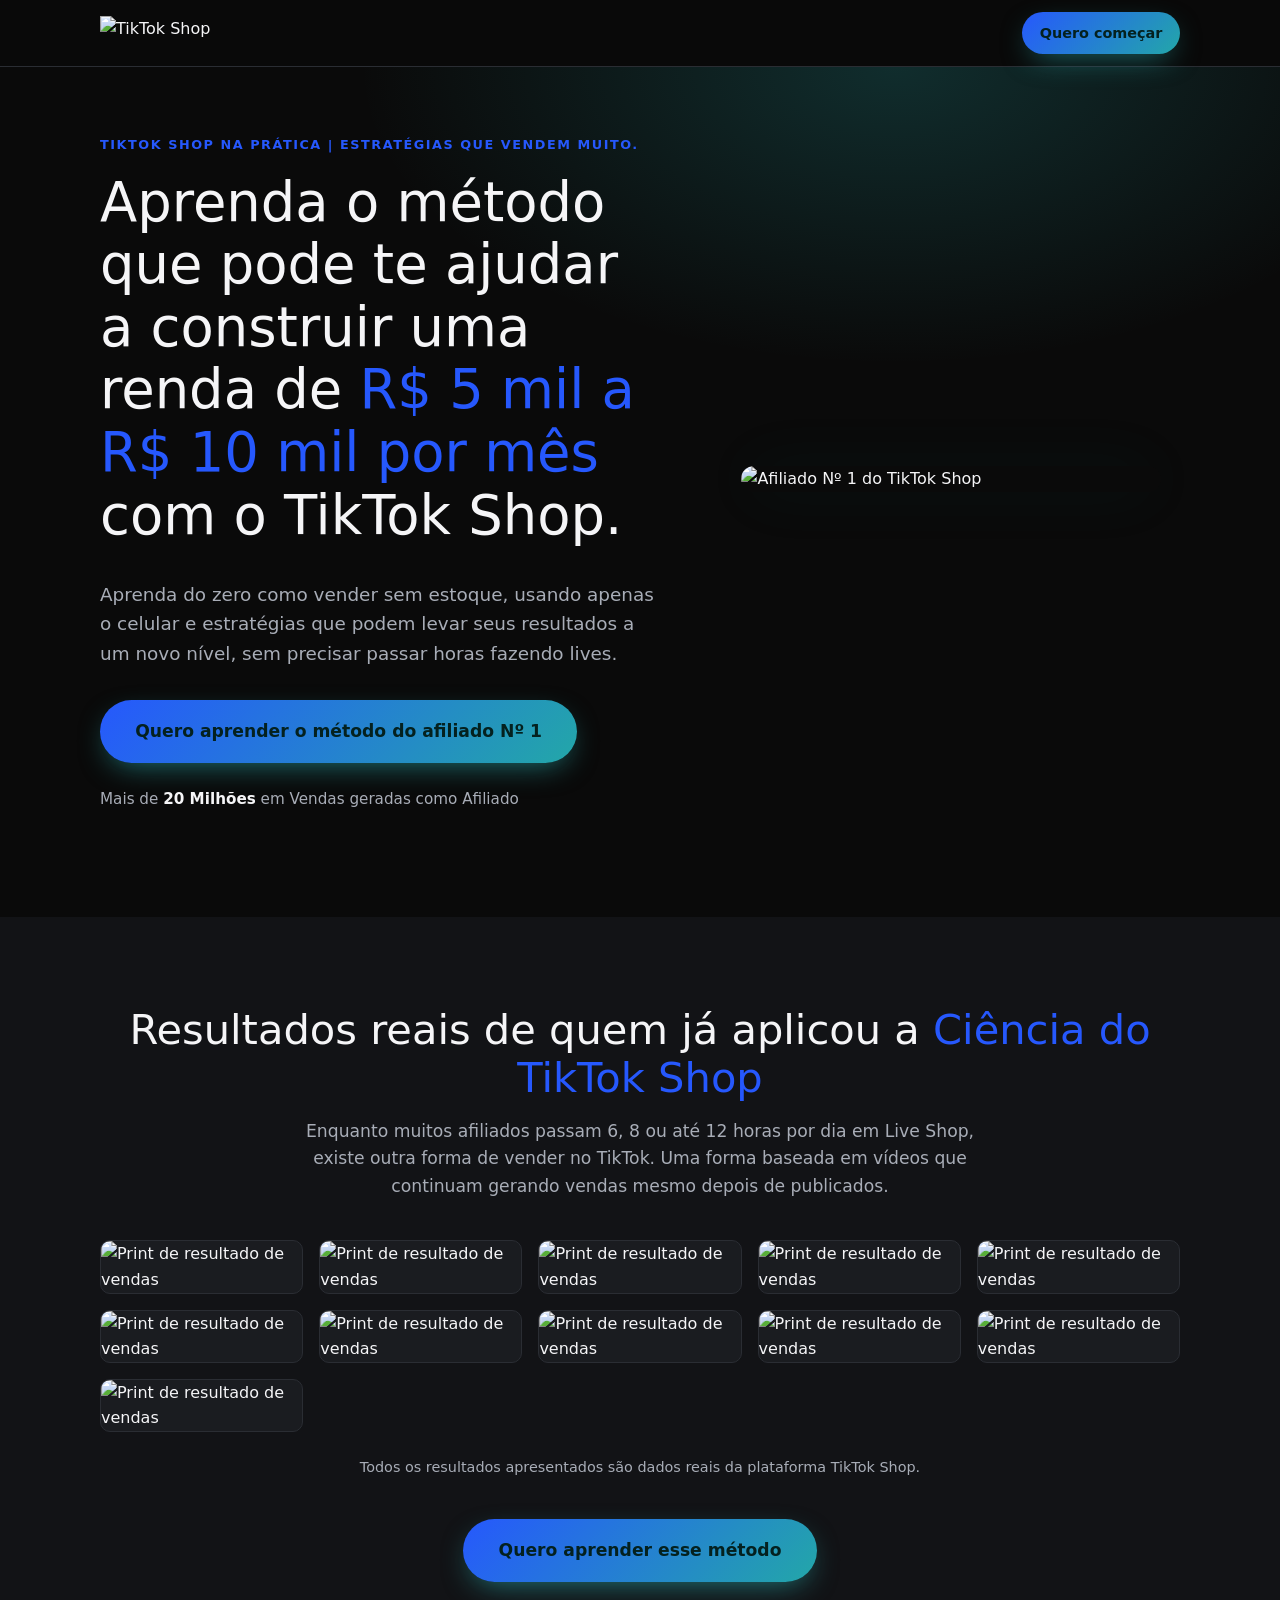
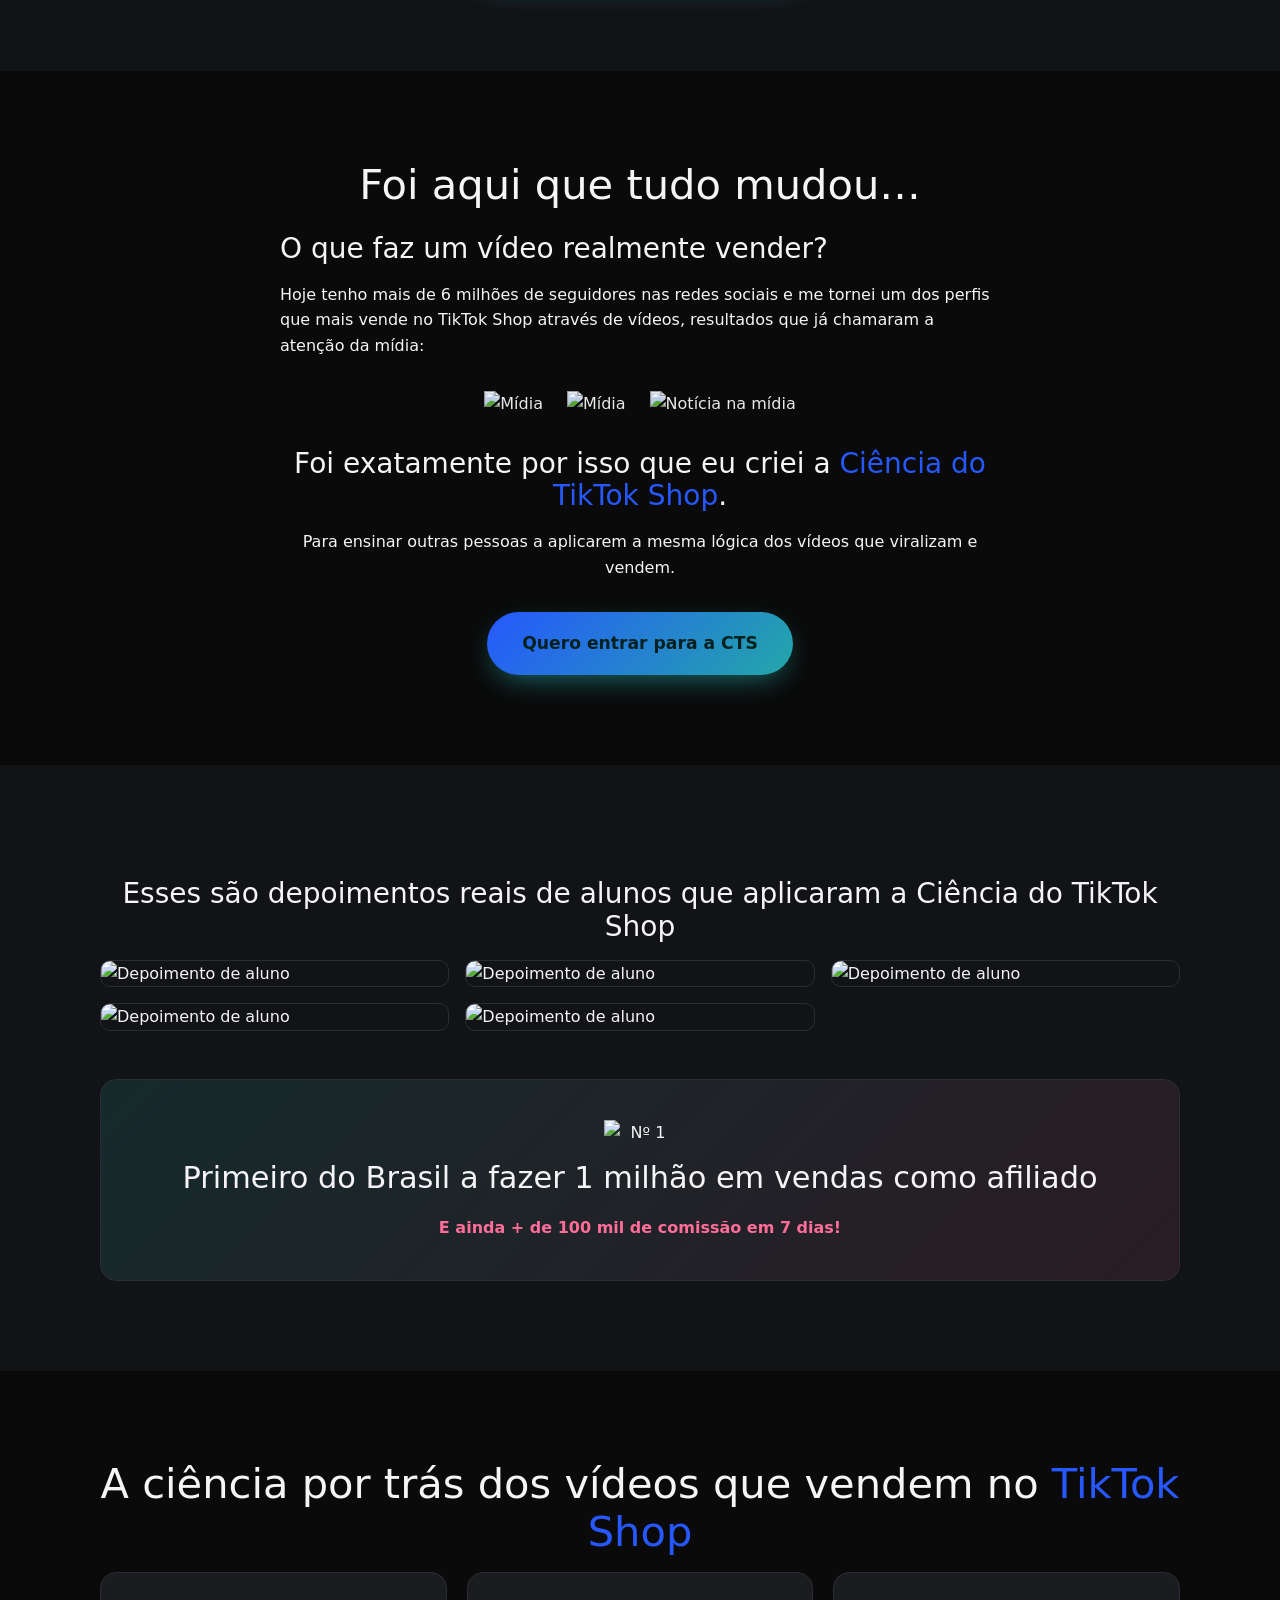
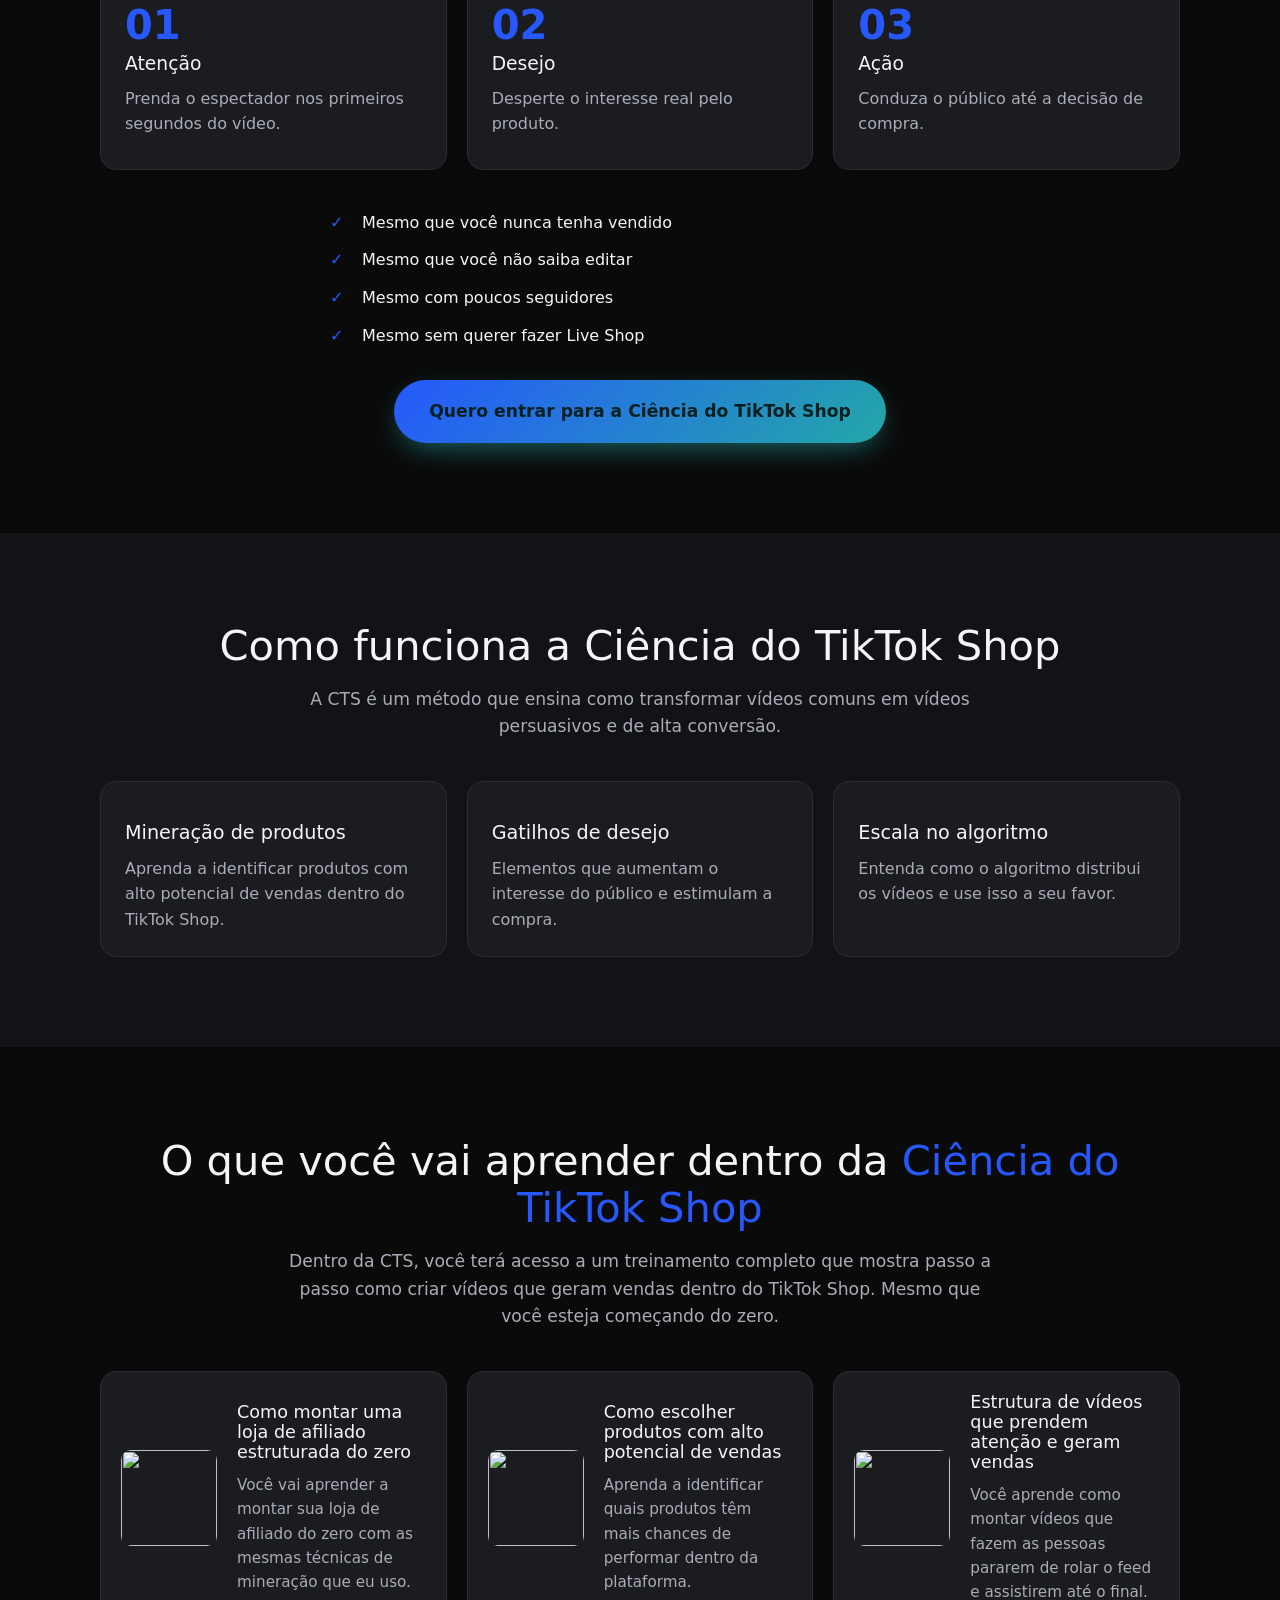
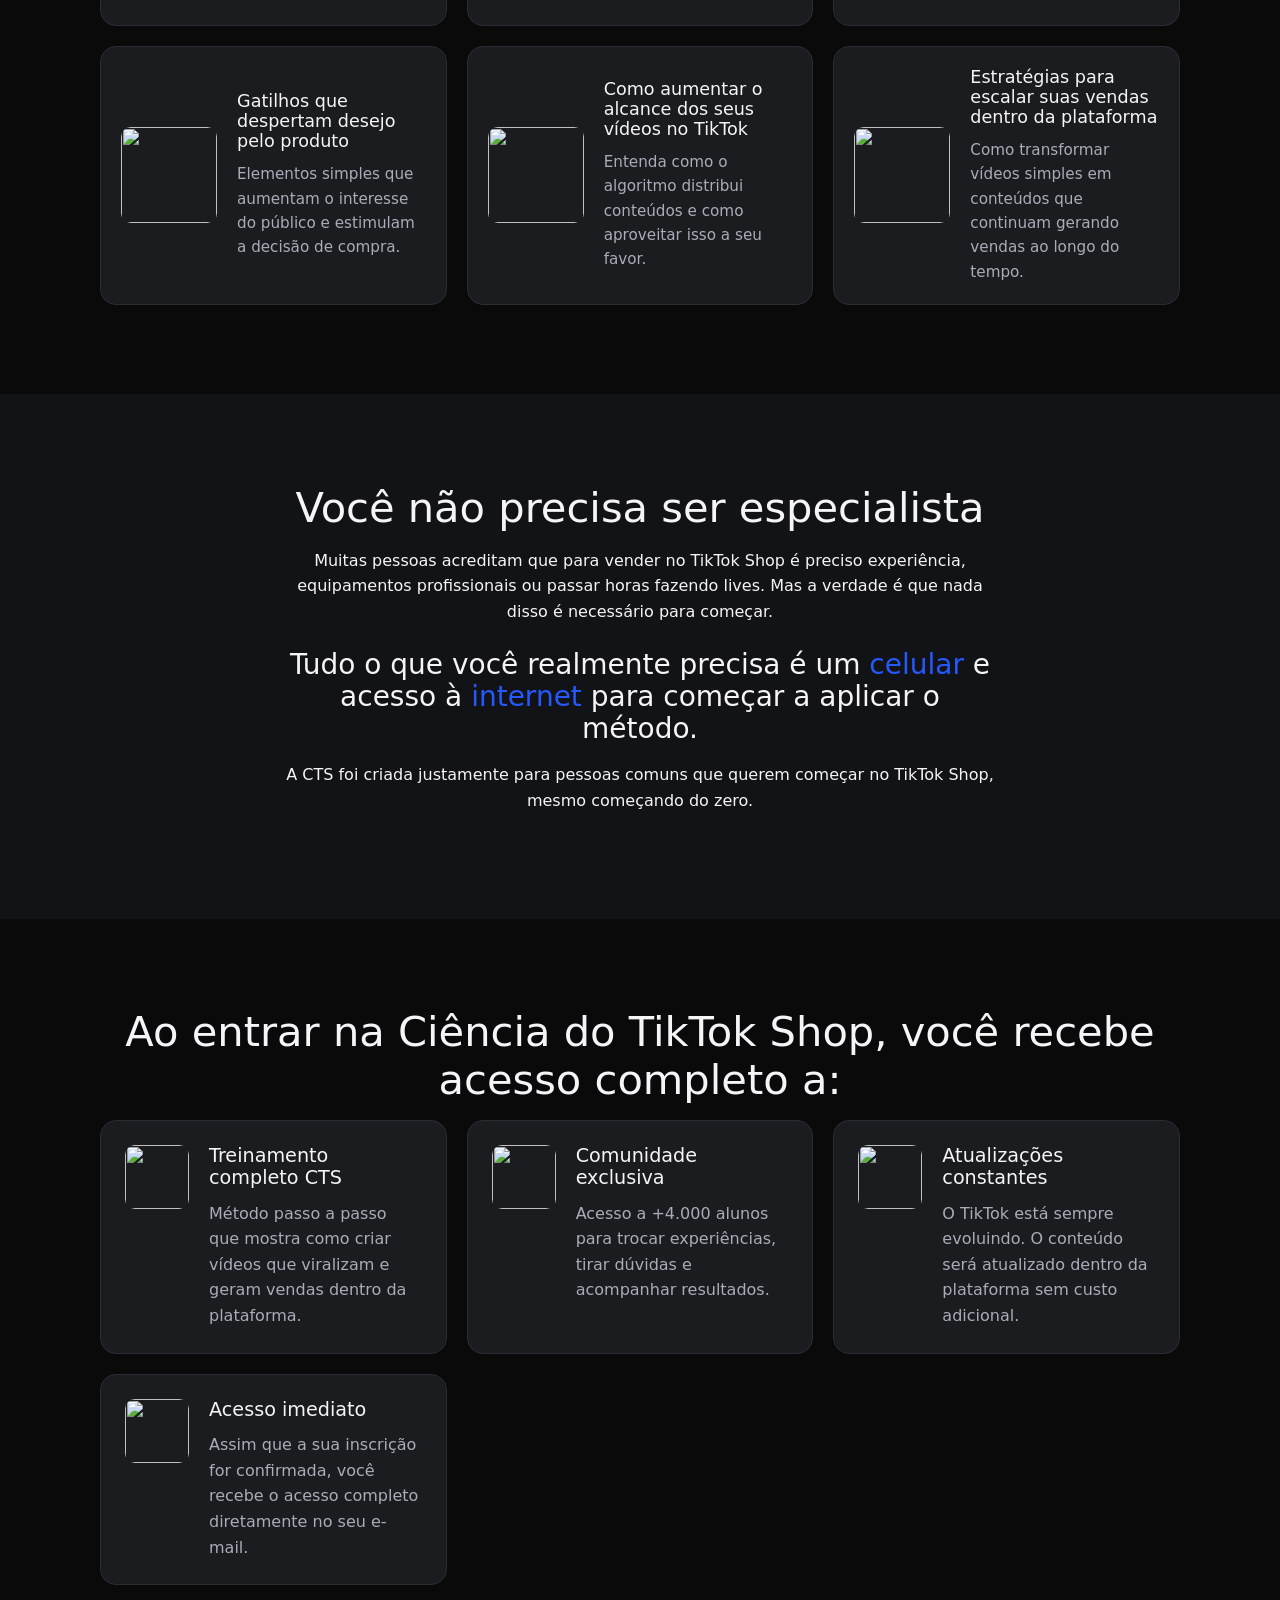
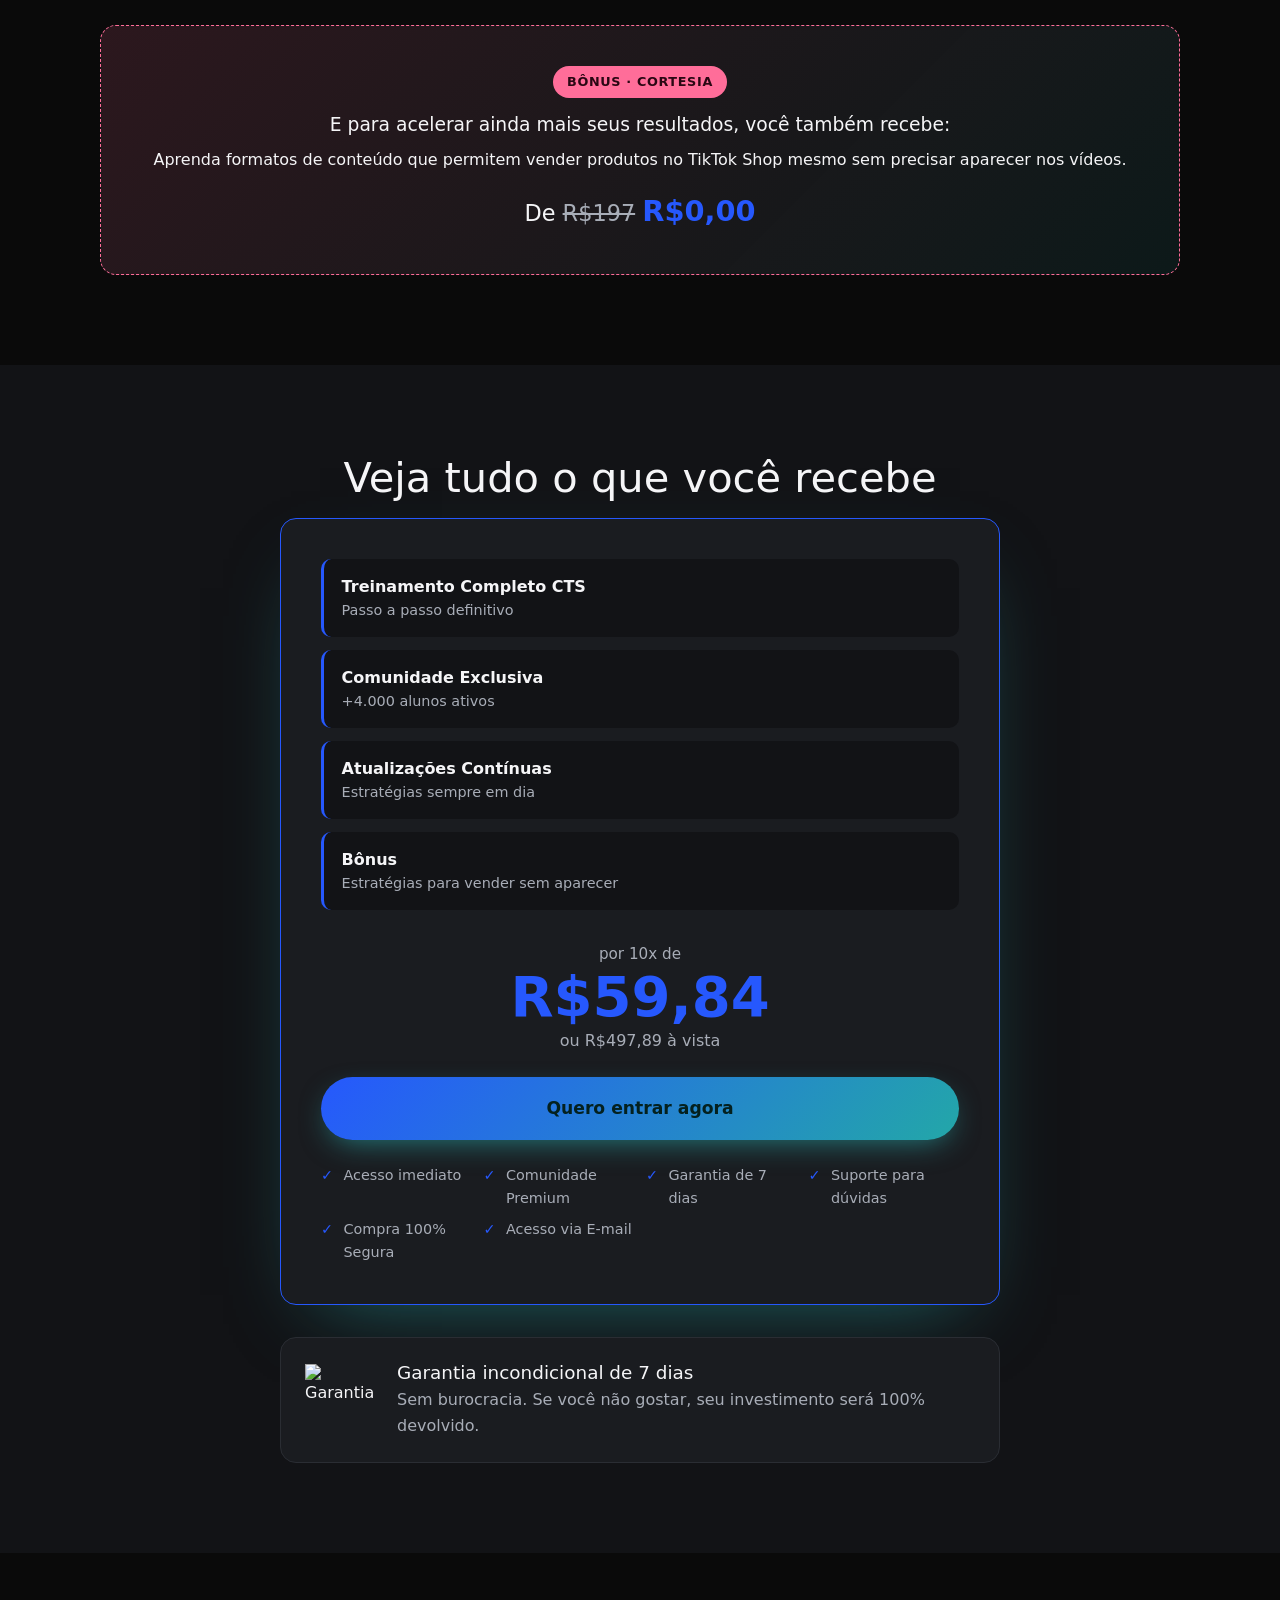
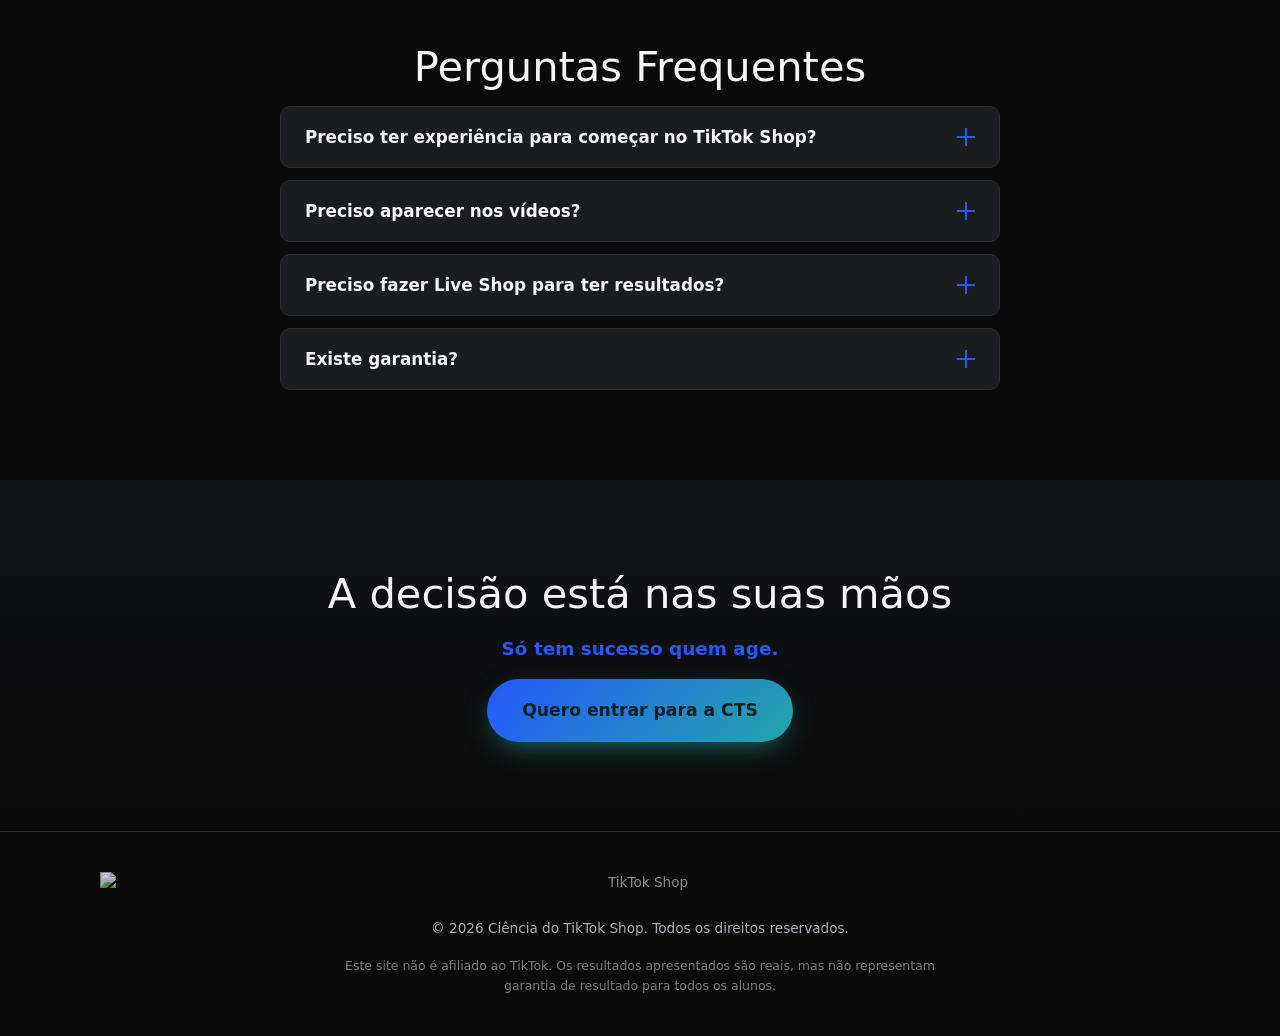
==== commit e6d8ce51: "Update index.html" ====
--- a/index.html
+++ b/index.html
@@ -344,7 +344,7 @@
             <span class="price-cash">ou R$497,89 à vista</span>
           </div>
 
-          <a href="https://pay.kiwify.com.br/kCrmhIB" class="btn btn--lg btn--block" data-checkout>Quero entrar agora</a>
+          <a href="https://pay.cakto.com.br/yy8o4eb_971351" class="btn btn--lg btn--block" data-checkout>Quero entrar agora</a>
 
           <ul class="guarantees">
             <li>Acesso imediato</li>
--- a/assets/css/styles.css
+++ b/assets/css/styles.css
@@ -0,0 +1,402 @@
+/* =========================================================
+   Ciência do TikTok Shop — Landing Page
+   Folha de estilos organizada por seções.
+   Para trocar cores/fonte, edite apenas as variáveis abaixo.
+   ========================================================= */
+
+/* ---------- 1. Design tokens (variáveis) ---------- */
+:root {
+  /* Cores */
+  --color-bg:        #0a0a0a;
+  --color-bg-alt:    #121316;
+  --color-surface:   #1a1c20;
+  --color-border:    #2a2d33;
+  --color-text:      #f5f5f7;
+  --color-muted:     #a8adb7;
+  --color-accent:    #2658fd; 
+  --color-accent-2:  #ff6d99; /* rosa */
+  --color-success:   #2658fd;
+
+  /* Tipografia */
+  --font-base: 'Inter', system-ui, -apple-system, Segoe UI, Roboto, sans-serif;
+
+  /* Espaçamento / layout */
+  --container: 1120px;
+  --container-narrow: 760px;
+  --radius: 16px;
+  --radius-sm: 10px;
+  --section-y: clamp(3rem, 7vw, 6rem);
+
+  /* Botão */
+  --btn-gradient: linear-gradient(135deg, var(--color-accent) 0%, #23a7a8 100%);
+}
+
+/* ---------- 2. Reset base ---------- */
+*, *::before, *::after { box-sizing: border-box; }
+html { scroll-behavior: smooth; }
+body {
+  margin: 0;
+  font-family: var(--font-base);
+  background: var(--color-bg);
+  color: var(--color-text);
+  line-height: 1.6;
+  -webkit-font-smoothing: antialiased;
+}
+img { max-width: 100%; height: auto; display: block; }
+a { color: inherit; text-decoration: none; }
+h1, h2, h3 { line-height: 1.15; margin: 0 0 .6em; font-weight: 400; }
+p { margin: 0 0 1rem; }
+s { color: var(--color-muted); }
+
+/* ---------- 3. Utilitários ---------- */
+.container { width: 100%; max-width: var(--container); margin-inline: auto; padding-inline: 1.25rem; }
+.narrow { max-width: var(--container-narrow); }
+.center { text-align: center; }
+.accent { color: var(--color-accent); }
+.section { padding-block: var(--section-y); }
+.section--alt { background: var(--color-bg-alt); }
+
+.eyebrow {
+  display: inline-block;
+  font-size: .8rem;
+  font-weight: 700;
+  letter-spacing: .12em;
+  text-transform: uppercase;
+  color: var(--color-accent);
+  margin-bottom: 1rem;
+}
+.section-title {
+  font-size: clamp(1.6rem, 3.6vw, 2.6rem);
+  text-align: center;
+  margin-bottom: 1rem;
+}
+.section-intro {
+  max-width: 720px;
+  margin: 0 auto 2.5rem;
+  text-align: center;
+  color: var(--color-muted);
+  font-size: 1.075rem;
+}
+.subtitle { font-size: clamp(1.25rem, 2.4vw, 1.75rem); margin-top: 1.5rem; }
+.disclaimer { text-align: center; color: var(--color-muted); font-size: .9rem; margin: 1.5rem 0; }
+
+/* ---------- 4. Botões ---------- */
+.btn {
+  display: inline-block;
+  background: var(--btn-gradient);
+  color: #04211f;
+  font-weight: 800;
+  font-size: 1rem;
+  padding: 1rem 1.75rem;
+  border-radius: 999px;
+  border: none;
+  cursor: pointer;
+  text-align: center;
+  transition: transform .15s ease, box-shadow .15s ease, filter .15s ease;
+  box-shadow: 0 10px 30px -10px rgba(45, 204, 205, .6);
+}
+.btn:hover { transform: translateY(-2px); filter: brightness(1.05); }
+.btn:active { transform: translateY(0); }
+.btn--sm { padding: .6rem 1.1rem; font-size: .9rem; }
+.btn--lg { padding: 1.1rem 2.2rem; font-size: 1.075rem; }
+.btn--block { display: block; width: 100%; }
+.center > .btn { margin-top: 1rem; }
+
+/* ---------- 5. Cabeçalho ---------- */
+.site-header {
+  position: sticky;
+  top: 0;
+  z-index: 50;
+  background: rgba(10, 10, 10, .85);
+  backdrop-filter: blur(10px);
+  border-bottom: 1px solid var(--color-border);
+}
+.header-inner { display: flex; align-items: center; justify-content: space-between; padding-block: .75rem; }
+.logo img { height: 34px; width: auto; }
+
+/* ---------- 6. Hero ---------- */
+.hero { padding-top: clamp(2.5rem, 5vw, 4rem); position: relative; overflow: hidden; }
+.hero::before {
+  content: "";
+  position: absolute; inset: 0;
+  background: radial-gradient(60% 50% at 70% 0%, rgba(45, 204, 205, .18), transparent 70%);
+  pointer-events: none;
+}
+.hero-grid {
+  position: relative;
+  display: grid;
+  grid-template-columns: 1.1fr .9fr;
+  gap: clamp(2rem, 5vw, 4rem);
+  align-items: center;
+}
+.hero h1 { font-size: clamp(2rem, 5vw, 3.4rem); font-weight: 400; }
+.hero .lead { font-size: 1.15rem; color: var(--color-muted); margin-bottom: 2rem; }
+.hero-badge { margin-top: 1.5rem; font-size: .95rem; color: var(--color-muted); }
+.hero-badge strong { color: var(--color-text); }
+.hero-media {
+  display: flex;
+  justify-content: center;
+}
+.hero-media img {
+  width: 100%;
+  max-width: 420px;
+  border-radius: var(--radius);
+  box-shadow: 0 30px 80px -30px rgba(0, 0, 0, .7), 0 0 60px -10px rgba(45, 204, 205, .25);
+}
+
+.lead { font-size: 1.15rem; color: var(--color-muted); }
+
+/* ---------- 7. Resultados (grid de prints) ---------- */
+.results-grid {
+  display: grid;
+  grid-template-columns: repeat(auto-fill, minmax(180px, 1fr));
+  gap: 1rem;
+}
+.results-grid img {
+  border-radius: var(--radius-sm);
+  border: 1px solid var(--color-border);
+  background: var(--color-surface);
+}
+
+/* ---------- 8. Imprensa / mídia ---------- */
+.press-logos {
+  display: flex;
+  flex-wrap: wrap;
+  gap: 1.5rem;
+  align-items: center;
+  justify-content: center;
+  margin: 2rem 0;
+}
+.press-logos img { max-height: 90px; width: auto; opacity: .95; }
+
+/* ---------- 9. Depoimentos ---------- */
+.feature-banner { max-width: 820px; margin: 0 auto 3rem; }
+.feature-banner img { border-radius: var(--radius); width: 100%; }
+.testimonials {
+  display: grid;
+  grid-template-columns: repeat(auto-fit, minmax(260px, 1fr));
+  gap: 1rem;
+  margin-bottom: 3rem;
+}
+.testimonials img { border-radius: var(--radius-sm); border: 1px solid var(--color-border); }
+
+.highlight-card {
+  position: relative;
+  text-align: center;
+  background: linear-gradient(135deg, rgba(45,204,205,.12), rgba(255,109,153,.1));
+  border: 1px solid var(--color-border);
+  border-radius: var(--radius);
+  padding: 2.5rem 1.5rem;
+}
+.highlight-badge { width: 72px; margin: 0 auto 1rem; }
+.highlight-card h3 { font-size: clamp(1.25rem, 3vw, 1.9rem); }
+.highlight-card p { color: var(--color-accent-2); font-weight: 700; margin: 0; }
+
+/* ---------- 10. Etapas (01/02/03) ---------- */
+.steps {
+  display: grid;
+  grid-template-columns: repeat(auto-fit, minmax(220px, 1fr));
+  gap: 1.25rem;
+  margin-bottom: 2.5rem;
+}
+.step {
+  background: var(--color-surface);
+  border: 1px solid var(--color-border);
+  border-radius: var(--radius);
+  padding: 2rem 1.5rem;
+}
+.step-num {
+  display: inline-block;
+  font-size: 2.5rem;
+  font-weight: 900;
+  color: var(--color-accent);
+  line-height: 1;
+  margin-bottom: .5rem;
+}
+.step p { color: var(--color-muted); margin: 0; }
+
+.checklist-block { max-width: 620px; margin: 0 auto 1rem; }
+.checklist { list-style: none; padding: 0; margin: 0; display: grid; gap: .75rem; }
+.checklist li {
+  position: relative;
+  padding-left: 2rem;
+  font-weight: 500;
+}
+.checklist li::before {
+  content: "✓";
+  position: absolute; left: 0; top: 0;
+  color: var(--color-accent);
+  font-weight: 900;
+}
+
+/* ---------- 11. Cards ---------- */
+.cards { display: grid; gap: 1.25rem; }
+.cards--3 { grid-template-columns: repeat(auto-fit, minmax(260px, 1fr)); }
+.cards--2 { grid-template-columns: repeat(auto-fit, minmax(300px, 1fr)); }
+.card {
+  background: var(--color-surface);
+  border: 1px solid var(--color-border);
+  border-radius: var(--radius);
+  padding: 1.5rem;
+  overflow: hidden;
+}
+.card img { border-radius: var(--radius-sm); margin-bottom: 1rem; width: 100%; }
+.card h3 { font-size: 1.2rem; }
+.card p { color: var(--color-muted); margin: 0; }
+.card--row { display: flex; gap: 1.25rem; align-items: flex-start; }
+.card--row img { width: 64px; height: 64px; flex: none; margin: 0; object-fit: contain; }
+
+/* ---------- 12. O que você vai aprender ---------- */
+.learn-list { display: grid; grid-template-columns: repeat(auto-fit, minmax(340px, 1fr)); gap: 1.25rem; }
+.learn-item {
+  display: flex;
+  gap: 1.25rem;
+  align-items: center;
+  background: var(--color-surface);
+  border: 1px solid var(--color-border);
+  border-radius: var(--radius);
+  padding: 1.25rem;
+}
+.learn-item img { width: 96px; height: 96px; flex: none; border-radius: var(--radius-sm); object-fit: cover; }
+.learn-item h3 { font-size: 1.1rem; }
+.learn-item p { color: var(--color-muted); margin: 0; font-size: .95rem; }
+
+/* ---------- 13. Bônus ---------- */
+.bonus {
+  margin-top: 2.5rem;
+  text-align: center;
+  background: linear-gradient(135deg, rgba(255,109,153,.14), rgba(45,204,205,.08));
+  border: 1px dashed var(--color-accent-2);
+  border-radius: var(--radius);
+  padding: 2.5rem 1.5rem;
+}
+.bonus-tag {
+  display: inline-block;
+  background: var(--color-accent-2);
+  color: #2a0713;
+  font-weight: 800;
+  font-size: .8rem;
+  letter-spacing: .05em;
+  text-transform: uppercase;
+  padding: .35rem .9rem;
+  border-radius: 999px;
+  margin-bottom: 1rem;
+}
+.bonus-price { font-size: 1.4rem; margin: 0; }
+.bonus-price strong { font-size: 1.8rem; }
+
+/* ---------- 14. Oferta / preço ---------- */
+.section--offer { background: var(--color-bg-alt); }
+.offer-card {
+  background: var(--color-surface);
+  border: 1px solid var(--color-accent);
+  border-radius: var(--radius);
+  padding: clamp(1.5rem, 4vw, 2.5rem);
+  box-shadow: 0 30px 80px -40px rgba(45, 204, 205, .5);
+}
+.offer-items { list-style: none; padding: 0; margin: 0 0 2rem; display: grid; gap: .85rem; }
+.offer-items li {
+  display: flex;
+  flex-direction: column;
+  padding: .9rem 1.1rem;
+  background: var(--color-bg-alt);
+  border-radius: var(--radius-sm);
+  border-left: 3px solid var(--color-accent);
+}
+.offer-items span { color: var(--color-muted); font-size: .9rem; }
+
+.price { text-align: center; margin-bottom: 1.5rem; }
+.price-label { display: block; color: var(--color-muted); font-size: .95rem; }
+.price-value { display: block; font-size: clamp(2.5rem, 8vw, 3.5rem); font-weight: 900; color: var(--color-accent); line-height: 1.1; }
+.price-cash { display: block; color: var(--color-muted); }
+
+.guarantees {
+  list-style: none; padding: 0;
+  margin: 1.5rem 0 0;
+  display: grid;
+  grid-template-columns: repeat(auto-fit, minmax(150px, 1fr));
+  gap: .5rem .75rem;
+  font-size: .9rem;
+}
+.guarantees li { position: relative; padding-left: 1.4rem; color: var(--color-muted); }
+.guarantees li::before { content: "✓"; position: absolute; left: 0; color: var(--color-accent); font-weight: 900; }
+
+.warranty {
+  display: flex;
+  gap: 1.25rem;
+  align-items: center;
+  margin-top: 2rem;
+  padding: 1.5rem;
+  background: var(--color-surface);
+  border: 1px solid var(--color-border);
+  border-radius: var(--radius);
+}
+.warranty img { width: 72px; height: 72px; flex: none; object-fit: contain; }
+.warranty h3 { margin-bottom: .25rem; font-size: 1.15rem; }
+.warranty p { margin: 0; color: var(--color-muted); }
+
+/* ---------- 15. FAQ ---------- */
+.faq { display: grid; gap: .75rem; }
+.faq-item {
+  background: var(--color-surface);
+  border: 1px solid var(--color-border);
+  border-radius: var(--radius-sm);
+  overflow: hidden;
+}
+.faq-q {
+  width: 100%;
+  display: flex;
+  justify-content: space-between;
+  align-items: center;
+  gap: 1rem;
+  text-align: left;
+  background: none;
+  border: none;
+  color: var(--color-text);
+  font-family: inherit;
+  font-size: 1.05rem;
+  font-weight: 600;
+  padding: 1.25rem 1.5rem;
+  cursor: pointer;
+}
+.faq-icon { position: relative; width: 18px; height: 18px; flex: none; }
+.faq-icon::before, .faq-icon::after {
+  content: ""; position: absolute; background: var(--color-accent);
+  transition: transform .25s ease;
+}
+.faq-icon::before { top: 8px; left: 0; width: 18px; height: 2px; }
+.faq-icon::after { top: 0; left: 8px; width: 2px; height: 18px; }
+.faq-q[aria-expanded="true"] .faq-icon::after { transform: scaleY(0); }
+.faq-a {
+  max-height: 0;
+  overflow: hidden;
+  transition: max-height .3s ease;
+}
+.faq-a p { padding: 0 1.5rem 1.25rem; margin: 0; color: var(--color-muted); }
+
+/* ---------- 16. CTA final ---------- */
+.section--final {
+  background: linear-gradient(180deg, var(--color-bg-alt), var(--color-bg));
+}
+.section--final .lead { color: var(--color-accent); font-weight: 700; }
+
+/* ---------- 17. Rodapé ---------- */
+.site-footer {
+  border-top: 1px solid var(--color-border);
+  padding-block: 2.5rem;
+  text-align: center;
+  color: var(--color-muted);
+  font-size: .85rem;
+}
+.footer-logo { height: 30px; width: auto; margin: 0 auto 1rem; opacity: .8; }
+.footer-disclaimer { max-width: 640px; margin: 1rem auto 0; font-size: .78rem; opacity: .7; }
+
+/* ---------- 18. Responsivo ---------- */
+@media (max-width: 860px) {
+  .hero-grid { grid-template-columns: 1fr; text-align: center; }
+  .hero-media { max-width: 420px; margin-inline: auto; }
+  .hero .lead { margin-inline: auto; }
+  .card--row { flex-direction: column; align-items: center; text-align: center; }
+  .learn-item { flex-direction: column; text-align: center; }
+  .warranty { flex-direction: column; text-align: center; }
+}
